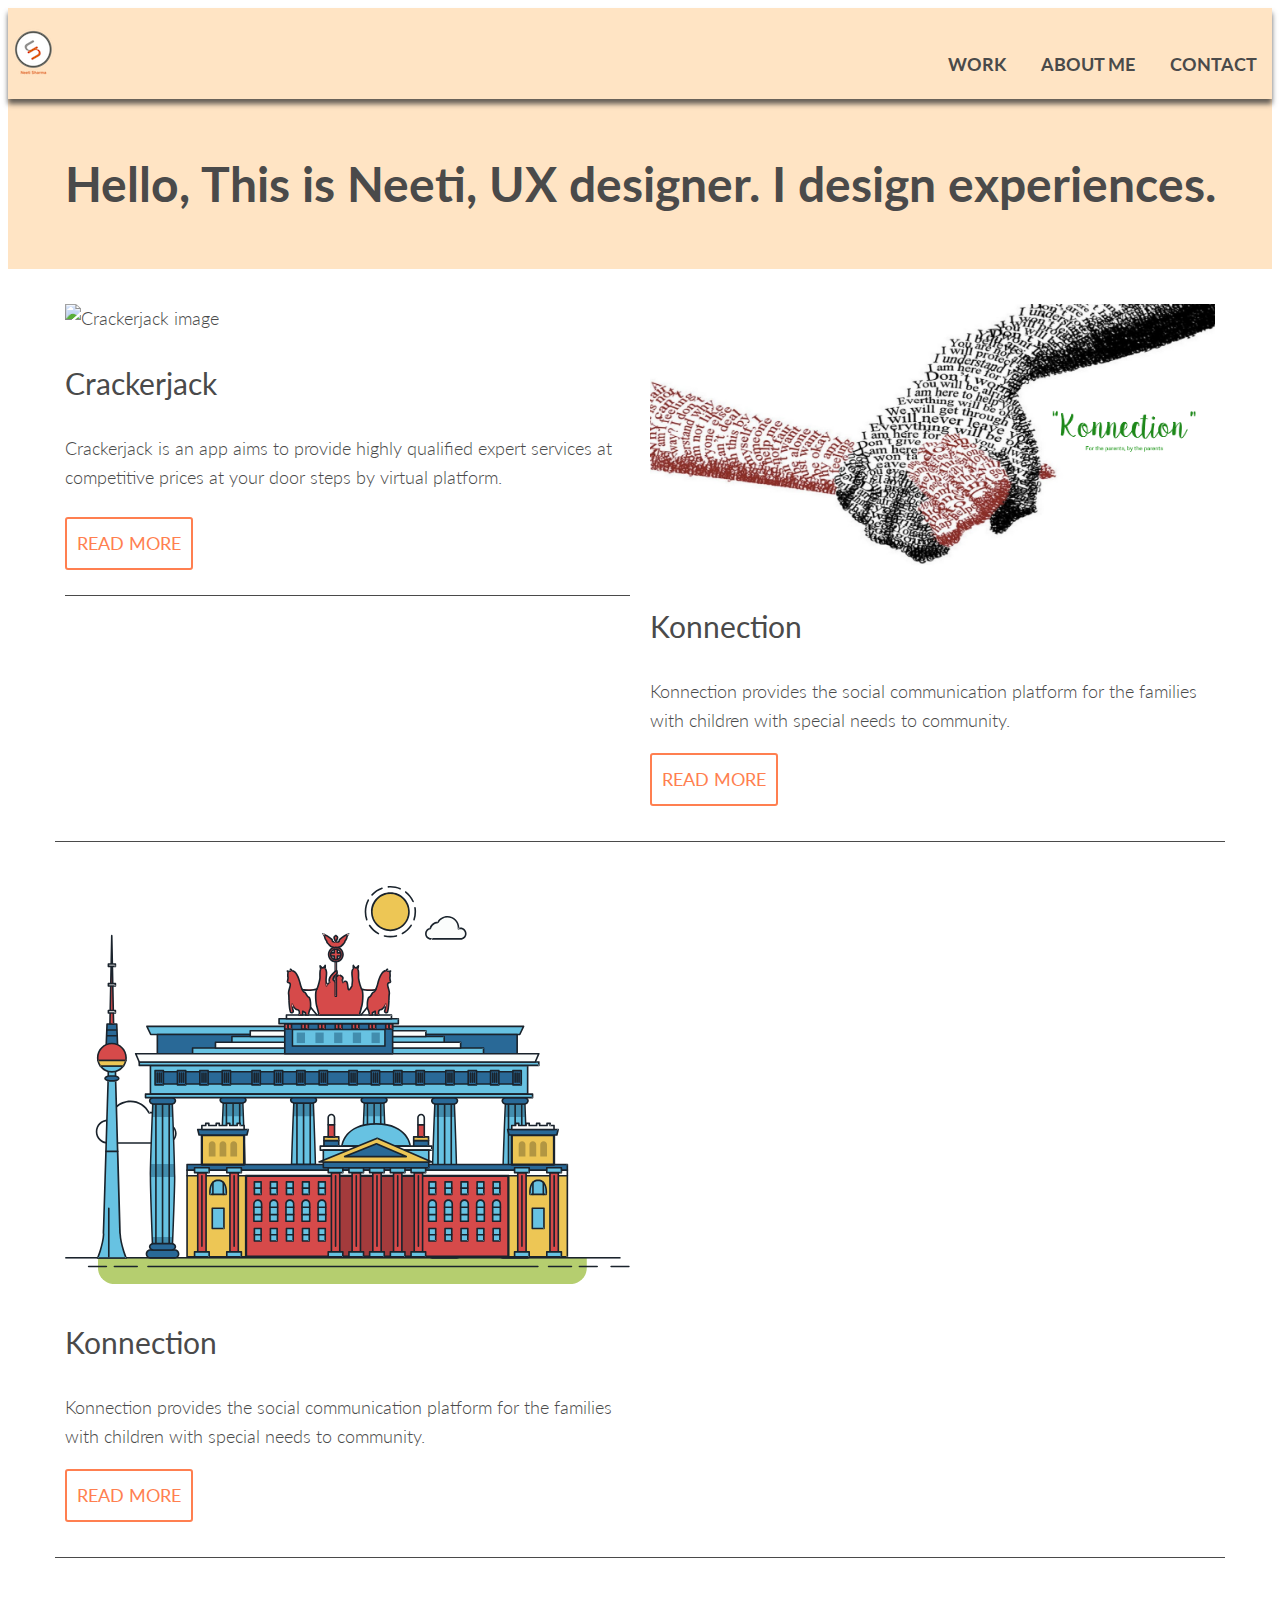
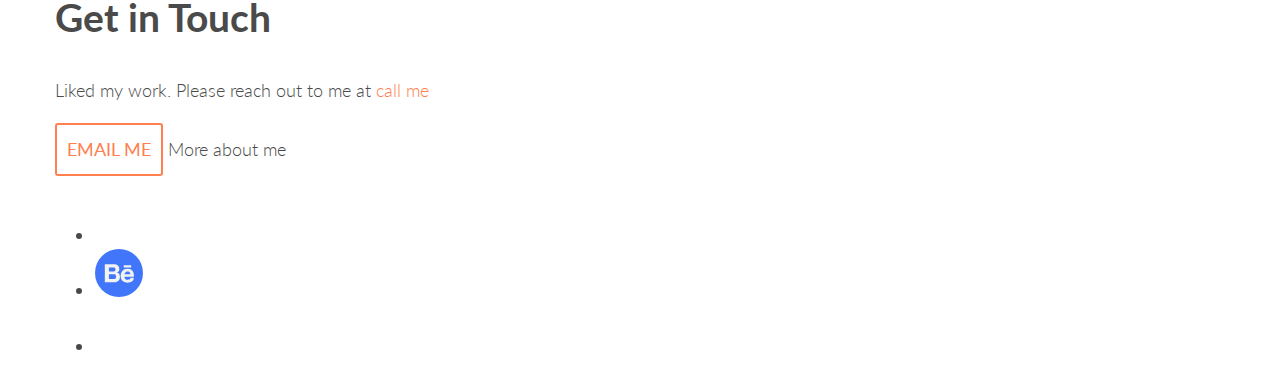
==== frontend-portfolio 2/index.html @ 4d22f49a "Fixed html and css issues" ====
<!DOCTYPE html>
<html lang="en">
   <head>
      <meta http-equiv="Content-Type" content="text/html; charset=utf-8">
      <meta name="author" content="Neeti Sharma">
      <meta name="description" content="Neeti Sharma, UX designer portfolio">
      <title> Neeti's UX Portfolio </title>
      <meta name="viewport" content="width=device-width, initial-scale=1">
      
      <link rel="stylesheet" type="text/css" href="https://cdnjs.cloudflare.com/ajax/libs/normalize/8.0.0/normalize.min.css">
      <link rel="stylesheet" type="text/css" href="css/style.css">
      <link href="https://fonts.googleapis.com/css2?family=Lato:wght@300;400;700&display=swap" rel="stylesheet">
   </head>
   <body>

      <header>
         <div>
            <a href="index.html"><img class="logo" src="./images/logo_256px.png" width="50" height="50" alt="Logo">
            </a>
            <nav>
              <ul>
              <li><a href="work.html"> Work </a></li>
               <li><a href="about.html"> About Me </a></li>
               <li><a href="#contact"> Contact </a></li>
             </ul>
            </nav>
         </div>
      </header>
      <main>
         <div id="heroSection"> 
            <div class="container">

               <h1 id="hero">Hello, This is Neeti, UX designer. I design experiences.</h1>
            </div>

         </div>
        
         <span></span>
         <div id="workSection">
            <div class="container">
               <div class="row">

                  <div class="col-md-6">  
                        <div>
                           <picture>
                           <source srcset="./images/crackerjack/projectcrackerjack-mobile.png" media="(max-width:767px)">
                           <img src="./images/crackerjack/projectcrackerjack.png" alt="Crackerjack image">
                        </picture>
                        </div>
                        <div>
                        <h3>Crackerjack</h3>
                        <p>Crackerjack is an app aims to provide highly qualified expert services at competitive prices at your door steps by virtual platform.
                        </p>
                        <div class="row">
                              <a href="" class="button contact">Read More</a>
                        </div>
                     </div>
                  </div>


                  <div class="col-md-6">
                        <div>
                           <picture>
                           <source srcset="./images/Konnection/konnection_mobile.png" media="(max-width:767px)">
                           <img src="./images/Konnection/konnectionhero@2x.png" alt="shaking hands">
                        </picture>
                        </div>
                     <div>
                     <h3>Konnection</h3>
                        <p>Konnection provides the social communication platform for the families with children with special needs to community.
                        </p>
                        <a href="" class="button contact">Read More</a>
                     </div>
               </div>
               </div>

               <div class="row">
               <div class="col-md-6">
                  <div>
                     <svg xmlns="http://www.w3.org/2000/svg" class="berlin-illustration"  viewBox="0 0 700 505" xmlns:xlink="http://www.w3.org/1999/xlink">
                        <defs>
                            <polygon id="a" points=".06 231.917 .06 .929 688.717 .929 688.717 231.917" />
                        </defs>
                        <g fill="none" fill-rule="evenodd">
                          <g transform="translate(0 241)" class="cloud-front">
                          <path fill="#1A232C" d="M87.602,29 L87.602,28 C87.326,28.001 87.103,28.024 86.927,28.033 L86.979,29.031 L87.947,28.78 C85.741,20.282 78.041,14.002 68.852,14 C67.858,14 66.904,14.096 65.98,14.231 L66.125,15.22 L67.019,14.772 C62.626,6.015 53.567,0.001 43.102,0 C29.041,0.002 17.524,10.848 16.443,24.632 L17.44,24.71 L17.606,23.724 C16.803,23.589 15.969,23.5 15.102,23.5 C6.817,23.501 0.102,30.215 0.102,38.5 C0.102,46.785 6.817,53.499 15.102,53.5 L87.602,53.5 C94.644,53.499 100.351,47.792 100.352,40.75 C100.351,33.708 94.644,28.001 87.602,28 L87.602,30 C90.573,30 93.254,31.202 95.203,33.149 C97.15,35.097 98.351,37.778 98.352,40.75 C98.351,43.722 97.15,46.403 95.203,48.351 C93.254,50.298 90.573,51.5 87.602,51.5 L15.102,51.5 C11.509,51.5 8.265,50.046 5.909,47.692 C3.555,45.337 2.102,42.093 2.102,38.5 C2.102,34.907 3.555,31.663 5.909,29.308 C8.265,26.954 11.509,25.5 15.102,25.5 C15.831,25.5 16.553,25.575 17.273,25.697 C17.551,25.743 17.832,25.672 18.055,25.499 C18.277,25.325 18.414,25.07 18.436,24.789 C19.436,12.04 30.094,1.998 43.102,2 C52.786,1.999 61.163,7.564 65.231,15.669 C65.425,16.055 65.842,16.272 66.27,16.21 C67.132,16.084 67.988,16 68.852,16 C77.108,15.998 84.027,21.647 86.011,29.283 C86.13,29.741 86.557,30.054 87.031,30.03 C87.27,30.017 87.457,29.999 87.602,30 L87.602,29"
                              transform="translate(38 36)" />
                            </g>
                            <path fill="#B5CE6F" d="M646.484,484.382 C646.484,489.501 644.531,494.62 640.627,498.525 C636.722,502.43 631.603,504.382 626.484,504.382 L60.873,504.382 C55.754,504.382 50.636,502.43 46.731,498.525 C42.826,494.62 40.873,489.501 40.873,484.382 L40.873,471.917 L646.484,471.917 L646.484,484.382"
                            />
                            <polyline fill="#67C2E2" points="334.824 185.029 101.449 185.029 106.209 195.08 563.438 195.08 568.2 185.029 334.824 185.029" />
                            <path fill="#1A232C" d="M334.824,185.029 L334.824,184.029 L101.449,184.029 C101.104,184.029 100.788,184.203 100.604,184.494 C100.42,184.785 100.398,185.146 100.545,185.457 L105.306,195.508 C105.471,195.856 105.824,196.079 106.209,196.079 L563.438,196.079 C563.824,196.079 564.177,195.856 564.342,195.508 L569.104,185.457 C569.251,185.146 569.229,184.785 569.045,184.494 C568.861,184.203 568.544,184.029 568.2,184.029 L334.824,184.029 L334.824,186.029 L566.62,186.029 L562.806,194.08 L106.842,194.08 L103.029,186.029 L334.824,186.029 L334.824,185.029"
                            />
                            <polygon fill="#296997" points="114.416 218.974 560.222 218.974 560.222 195.08 114.416 195.08" />
                            <path fill="#1A232C" d="M560.222,218.974 L560.222,217.974 L115.416,217.974 L115.416,196.079 L559.222,196.079 L559.222,218.974 L560.222,218.974 L560.222,217.974 L560.222,218.974 L561.222,218.974 L561.222,195.08 C561.222,194.816 561.115,194.559 560.929,194.372 C560.742,194.186 560.485,194.08 560.222,194.08 L114.416,194.08 C114.152,194.08 113.895,194.186 113.708,194.372 C113.522,194.559 113.416,194.816 113.416,195.08 L113.416,218.974 C113.416,219.237 113.522,219.495 113.708,219.681 C113.895,219.867 114.152,219.974 114.416,219.974 L560.222,219.974 C560.485,219.974 560.742,219.867 560.929,219.681 C561.115,219.495 561.222,219.237 561.222,218.974 L560.222,218.974"
                            />
                            <polygon fill="#67C2E2" points="105.85 269.08 573.225 269.08 573.225 233.398 105.85 233.398" />
                            <path fill="#1A232C" d="M573.225,233.398 L573.225,232.398 L105.85,232.398 C105.587,232.398 105.329,232.505 105.143,232.691 C104.957,232.877 104.85,233.134 104.85,233.398 L104.85,269.08 C104.85,269.344 104.957,269.601 105.143,269.788 C105.329,269.974 105.587,270.08 105.85,270.08 L573.225,270.08 C573.488,270.08 573.745,269.974 573.932,269.788 C574.118,269.601 574.225,269.344 574.225,269.08 L574.225,233.398 C574.225,233.134 574.118,232.877 573.932,232.691 C573.745,232.505 573.488,232.398 573.225,232.398 L573.225,233.398 L572.225,233.398 L572.225,268.08 L106.85,268.08 L106.85,234.398 L573.225,234.398 L573.225,233.398 L572.225,233.398 L573.225,233.398"
                            />
                            <polygon fill="#296997" points="116.751 256.508 562.557 256.508 562.557 241.243 116.751 241.243" />
                            <path fill="#1A232C" d="M562.557,256.508 L562.557,255.508 L117.75,255.508 L117.75,242.243 L561.557,242.243 L561.557,256.508 L562.557,256.508 L562.557,255.508 L562.557,256.508 L563.557,256.508 L563.557,241.243 C563.557,240.979 563.45,240.722 563.264,240.535 C563.078,240.349 562.82,240.243 562.557,240.243 L116.75,240.243 C116.487,240.243 116.23,240.349 116.043,240.535 C115.857,240.722 115.751,240.979 115.751,241.243 L115.751,256.508 C115.751,256.771 115.857,257.029 116.043,257.215 C116.23,257.401 116.487,257.508 116.751,257.508 L562.557,257.508 C562.82,257.508 563.077,257.401 563.264,257.215 C563.45,257.029 563.557,256.771 563.557,256.508 L562.557,256.508"
                            />
                            <polygon fill="#67C2E2" points="158.07 218.974 518.563 218.974 518.563 211.858 158.07 211.858" />
                            <path fill="#1A232C" d="M518.563,211.858 L518.563,210.858 L158.07,210.858 C157.807,210.858 157.549,210.964 157.363,211.151 C157.177,211.337 157.07,211.594 157.07,211.858 L157.07,218.974 C157.07,219.237 157.177,219.495 157.363,219.681 C157.549,219.867 157.807,219.974 158.07,219.974 L518.563,219.974 C518.826,219.974 519.083,219.867 519.27,219.681 C519.456,219.495 519.562,219.237 519.562,218.974 L519.562,211.858 C519.562,211.594 519.456,211.337 519.27,211.151 C519.083,210.964 518.826,210.858 518.563,210.858 L518.563,211.858 L517.563,211.858 L517.563,217.974 L159.07,217.974 L159.07,212.858 L518.563,212.858 L518.563,211.858 L517.563,211.858 L518.563,211.858"
                            />
                            <polygon fill="#FBFDFC" points="186.438 211.858 490.194 211.858 490.194 204.741 186.438 204.741" />
                            <path fill="#1A232C" d="M490.194,204.741 L490.194,203.741 L186.438,203.741 C186.175,203.741 185.917,203.848 185.731,204.034 C185.545,204.221 185.438,204.478 185.438,204.741 L185.438,211.858 C185.438,212.121 185.545,212.379 185.731,212.565 C185.917,212.751 186.175,212.858 186.438,212.858 L490.194,212.858 C490.458,212.858 490.715,212.751 490.902,212.565 C491.088,212.379 491.194,212.121 491.194,211.858 L491.194,204.741 C491.194,204.478 491.088,204.221 490.902,204.034 C490.715,203.848 490.458,203.741 490.194,203.741 L490.194,204.741 L489.194,204.741 L489.194,210.858 L187.438,210.858 L187.438,205.741 L490.194,205.741 L490.194,204.741 L489.194,204.741 L490.194,204.741"
                            />
                            <polygon fill="#67C2E2" points="206.805 204.741 469.828 204.741 469.828 197.624 206.805 197.624" />
                            <path fill="#1A232C" d="M469.828,197.624 L469.828,196.624 L206.805,196.624 C206.541,196.624 206.284,196.731 206.098,196.917 C205.911,197.103 205.805,197.361 205.805,197.624 L205.805,204.741 C205.805,205.005 205.911,205.262 206.098,205.449 C206.284,205.635 206.541,205.741 206.805,205.741 L469.828,205.741 C470.091,205.741 470.349,205.635 470.535,205.449 C470.722,205.262 470.828,205.005 470.828,204.741 L470.828,197.624 C470.828,197.361 470.722,197.103 470.535,196.917 C470.349,196.731 470.091,196.624 469.828,196.624 L469.828,197.624 L468.828,197.624 L468.828,203.741 L207.805,203.741 L207.805,198.624 L469.828,198.624 L469.828,197.624 L468.828,197.624 L469.828,197.624"
                            />
                            <polygon fill="#FBFDFC" points="229.521 197.624 447.111 197.624 447.111 190.509 229.521 190.509" />
                            <path fill="#1A232C" d="M447.111,190.509 L447.111,189.509 L229.521,189.509 C229.258,189.509 229,189.616 228.814,189.802 C228.628,189.988 228.521,190.246 228.521,190.509 L228.521,197.624 C228.521,197.888 228.628,198.145 228.814,198.332 C229,198.518 229.258,198.624 229.521,198.624 L447.111,198.624 C447.375,198.624 447.632,198.518 447.818,198.332 C448.005,198.145 448.111,197.888 448.111,197.624 L448.111,190.509 C448.111,190.246 448.005,189.988 447.818,189.802 C447.632,189.616 447.375,189.509 447.111,189.509 L447.111,190.509 L446.111,190.509 L446.111,196.624 L230.521,196.624 L230.521,191.509 L447.111,191.509 L447.111,190.509 L446.111,190.509 L447.111,190.509"
                            />
                            <path fill="#67C2E2" d="M135.607,355.447 C135.163,337.766 134.264,313.326 133.648,297.387 C133.274,287.721 133.004,281.18 133.004,281.18 L108.722,281.18 C108.722,281.18 108.452,287.721 108.079,297.387 C107.462,313.326 106.563,337.766 106.119,355.447 C105.953,362.059 105.85,367.732 105.85,371.653 L105.85,371.654 C105.85,386.117 107.243,424.332 108.089,446.189 C108.457,455.706 108.722,462.126 108.722,462.126 L133.004,462.126 C133.004,462.126 133.269,455.706 133.637,446.189 C134.482,424.332 135.876,386.117 135.876,371.654 L135.876,371.653 C135.876,367.732 135.773,362.059 135.607,355.447"
                            />
                            <path fill="#428DAE" d="M133.648 297.387L108.079 297.387C108.452 287.721 108.722 281.18 108.722 281.18L133.004 281.18C133.004 281.18 133.274 287.721 133.648 297.387M135.876 371.654L105.85 371.654 105.85 371.653C105.85 367.732 105.953 362.059 106.119 355.447L135.607 355.447C135.773 362.059 135.876 367.732 135.876 371.653L135.876 371.654M133.004 462.126L108.722 462.126C108.722 462.126 108.457 455.706 108.089 446.189L133.637 446.189C133.269 455.706 133.004 462.126 133.004 462.126"
                            />
                            <path fill="#1A232C" d="M109.612,461.199 L132.114,461.199 C132.447,453.007 134.949,390.886 134.949,371.653 C134.949,352.42 132.447,290.299 132.114,282.108 L109.612,282.108 C109.279,290.299 106.778,352.42 106.778,371.653 C106.778,390.886 109.279,453.007 109.612,461.199 Z M133.895,463.054 L107.832,463.054 L107.794,462.164 C107.766,461.466 104.922,392.193 104.922,371.653 C104.922,351.114 107.766,281.839 107.794,281.142 L107.832,280.252 L133.895,280.252 L133.931,281.142 C133.96,281.839 136.804,351.114 136.804,371.653 C136.804,392.193 133.96,461.466 133.931,462.164 L133.895,463.054 L133.895,463.054 Z"
                            />
                            <path fill="#1A232C" d="M111.638 281.18L111.638 462.126C111.638 462.679 112.086 463.126 112.638 463.126 113.19 463.126 113.638 462.679 113.638 462.126L113.638 281.18C113.638 280.628 113.19 280.18 112.638 280.18 112.086 280.18 111.638 280.628 111.638 281.18M119.863 281.18L119.863 462.126C119.863 462.679 120.311 463.126 120.863 463.126 121.416 463.126 121.863 462.679 121.863 462.126L121.863 281.18C121.863 280.628 121.416 280.18 120.863 280.18 120.311 280.18 119.863 280.628 119.863 281.18M128.088 281.18L128.088 462.126C128.088 462.679 128.536 463.126 129.088 463.126 129.64 463.126 130.088 462.679 130.088 462.126L130.088 281.18C130.088 280.628 129.64 280.18 129.088 280.18 128.536 280.18 128.088 280.628 128.088 281.18"
                            />
                            <path fill="#296997" d="M136.79,277.265 C136.79,279.418 134.675,281.18 132.09,281.18 L109.636,281.18 C107.051,281.18 104.936,279.418 104.936,277.265 C104.936,275.111 107.051,273.349 109.636,273.349 L132.09,273.349 C134.675,273.349 136.79,275.111 136.79,277.265"
                            />
                            <path fill="#1A232C" d="M136.79,277.265 L135.79,277.265 C135.789,278.005 135.433,278.704 134.769,279.262 C134.109,279.814 133.155,280.181 132.09,280.18 L109.636,280.18 C108.571,280.181 107.617,279.814 106.956,279.262 C106.293,278.704 105.936,278.005 105.936,277.265 C105.936,276.524 106.293,275.825 106.957,275.267 C107.617,274.715 108.571,274.348 109.636,274.349 L132.09,274.349 C133.155,274.348 134.109,274.716 134.769,275.267 C135.433,275.825 135.789,276.524 135.79,277.265 L137.79,277.265 C137.791,275.851 137.09,274.593 136.049,273.731 C135.006,272.863 133.61,272.35 132.09,272.349 L109.636,272.349 C108.116,272.35 106.72,272.863 105.676,273.731 C104.636,274.593 103.935,275.851 103.936,277.265 C103.935,278.678 104.636,279.937 105.677,280.798 C106.72,281.666 108.116,282.179 109.636,282.18 L132.09,282.18 C133.61,282.179 135.006,281.666 136.049,280.798 C137.09,279.937 137.791,278.678 137.79,277.265 L136.79,277.265"
                            />
                            <path fill="#296997" d="M140.775,467.217 C140.775,469.803 138.661,471.917 136.076,471.917 L105.65,471.917 C103.065,471.917 100.951,469.803 100.951,467.217 L100.951,466.825 C100.951,464.241 103.065,462.126 105.65,462.126 L136.076,462.126 C138.661,462.126 140.775,464.241 140.775,466.825 L140.775,467.217"
                            />
                            <path fill="#1A232C" d="M140.775,467.217 L139.775,467.217 C139.775,468.235 139.361,469.155 138.688,469.83 C138.013,470.503 137.093,470.917 136.076,470.917 L105.65,470.917 C104.633,470.917 103.713,470.504 103.038,469.83 C102.365,469.155 101.951,468.235 101.951,467.217 L101.951,466.825 C101.951,465.808 102.365,464.889 103.038,464.214 C103.713,463.54 104.633,463.127 105.65,463.126 L136.076,463.126 C137.093,463.127 138.013,463.54 138.688,464.214 C139.362,464.889 139.775,465.808 139.775,466.825 L139.775,467.217 L141.775,467.217 L141.775,466.825 C141.772,463.684 139.217,461.13 136.076,461.126 L105.65,461.126 C102.509,461.13 99.955,463.684 99.951,466.825 L99.951,467.217 C99.954,470.36 102.509,472.914 105.65,472.917 L136.076,472.917 C139.217,472.914 141.772,470.36 141.775,467.217 L140.775,467.217"
                            />
                            <path fill="#296997" d="M136.79,458.208 C136.79,460.363 134.675,462.126 132.09,462.126 L109.636,462.126 C107.051,462.126 104.936,460.363 104.936,458.208 C104.936,456.057 107.051,454.292 109.636,454.292 L132.09,454.292 C134.675,454.292 136.79,456.057 136.79,458.208"
                            />
                            <path fill="#1A232C" d="M136.79,458.208 L135.79,458.208 C135.789,458.949 135.432,459.649 134.769,460.207 C134.108,460.76 133.154,461.128 132.09,461.126 L109.636,461.126 C108.572,461.128 107.617,460.76 106.957,460.207 C106.293,459.649 105.936,458.949 105.936,458.208 C105.936,457.47 106.293,456.77 106.957,456.212 C107.617,455.659 108.572,455.291 109.636,455.292 L132.09,455.292 C133.154,455.291 134.108,455.659 134.769,456.212 C135.433,456.77 135.789,457.47 135.79,458.208 L137.79,458.208 C137.791,456.796 137.09,455.538 136.05,454.675 C135.006,453.808 133.61,453.294 132.09,453.292 L109.636,453.292 C108.115,453.294 106.719,453.808 105.676,454.675 C104.636,455.538 103.935,456.796 103.936,458.208 C103.935,459.622 104.636,460.881 105.676,461.743 C106.72,462.611 108.116,463.125 109.636,463.126 L132.09,463.126 C133.61,463.125 135.006,462.611 136.05,461.743 C137.09,460.881 137.791,459.622 137.79,458.208 L136.79,458.208"
                            />
                            <path fill="#67C2E2" d="M572.471,355.447 C572.025,337.766 571.126,313.326 570.51,297.387 C570.137,287.721 569.867,281.18 569.867,281.18 L545.585,281.18 C545.585,281.18 545.315,287.721 544.942,297.387 C544.326,313.326 543.427,337.766 542.981,355.447 C542.815,362.059 542.713,367.732 542.713,371.653 L542.713,371.654 C542.713,386.117 544.107,424.332 544.952,446.189 C545.32,455.706 545.585,462.126 545.585,462.126 L569.867,462.126 C569.867,462.126 570.132,455.706 570.499,446.189 C571.346,424.332 572.739,386.117 572.739,371.654 L572.739,371.653 C572.739,367.732 572.637,362.059 572.471,355.447"
                            />
                            <path fill="#428DAE" d="M569.582 297.387L566.951 297.387 566.951 282.108 568.977 282.108C569.063 284.206 569.29 289.841 569.582 297.387M564.951 297.387L545.871 297.387C546.162 289.841 546.39 284.206 546.476 282.108L564.951 282.108 564.951 297.387M571.8 369.187L566.951 369.187 566.951 356.265 571.562 356.265C571.685 361.272 571.771 365.701 571.8 369.187M564.951 369.187L543.653 369.187C543.684 365.512 543.777 360.79 543.912 355.447L553.551 355.447 553.551 356.265 564.951 356.265 564.951 369.187"
                            />
                            <path fill="#1A232C" d="M546.476,461.199 L568.977,461.199 C569.31,453.007 571.812,390.886 571.812,371.653 C571.812,352.42 569.31,290.299 568.977,282.108 L546.476,282.108 C546.142,290.299 543.642,352.42 543.642,371.653 C543.642,390.886 546.142,453.007 546.476,461.199 M570.758,463.054 L544.694,463.054 L544.658,462.164 C544.629,461.466 541.785,392.193 541.785,371.653 C541.785,351.114 544.629,281.839 544.658,281.142 L544.694,280.252 L570.758,280.252 L570.795,281.142 C570.823,281.839 573.667,351.114 573.667,371.653 C573.667,392.193 570.823,461.466 570.795,462.164 L570.758,463.054"
                            />
                            <path fill="#1A232C" d="M548.501 281.18L548.501 462.126C548.501 462.679 548.949 463.126 549.501 463.126 550.053 463.126 550.501 462.679 550.501 462.126L550.501 281.18C550.501 280.628 550.053 280.18 549.501 280.18 548.949 280.18 548.501 280.628 548.501 281.18M556.727 281.18L556.727 462.126C556.727 462.679 557.174 463.126 557.727 463.126 558.279 463.126 558.727 462.679 558.727 462.126L558.727 281.18C558.727 280.628 558.279 280.18 557.727 280.18 557.174 280.18 556.727 280.628 556.727 281.18M564.951 281.18L564.951 462.126C564.951 462.679 565.399 463.126 565.951 463.126 566.503 463.126 566.951 462.679 566.951 462.126L566.951 281.18C566.951 280.628 566.503 280.18 565.951 280.18 565.399 280.18 564.951 280.628 564.951 281.18"
                            />
                            <path fill="#296997" d="M573.653,277.265 C573.653,279.418 571.537,281.18 568.953,281.18 L546.499,281.18 C543.915,281.18 541.799,279.418 541.799,277.265 C541.799,275.111 543.915,273.349 546.499,273.349 L568.953,273.349 C571.537,273.349 573.653,275.111 573.653,277.265"
                            />
                            <path fill="#1A232C" d="M573.653,277.265 L572.653,277.265 C572.653,278.005 572.296,278.704 571.632,279.262 C570.972,279.814 570.017,280.181 568.953,280.18 L546.499,280.18 C545.435,280.181 544.48,279.814 543.82,279.262 C543.156,278.704 542.8,278.005 542.799,277.265 C542.8,276.525 543.156,275.825 543.82,275.267 C544.481,274.715 545.435,274.348 546.499,274.349 L568.953,274.349 C570.017,274.348 570.972,274.715 571.632,275.267 C572.296,275.825 572.653,276.525 572.653,277.265 L574.653,277.265 C574.654,275.851 573.953,274.593 572.912,273.731 C571.869,272.863 570.473,272.35 568.953,272.349 L546.499,272.349 C544.979,272.35 543.583,272.863 542.54,273.731 C541.499,274.593 540.798,275.851 540.799,277.265 C540.798,278.679 541.499,279.937 542.54,280.798 C543.583,281.666 544.979,282.179 546.499,282.18 L568.953,282.18 C570.473,282.179 571.869,281.666 572.912,280.798 C573.953,279.937 574.654,278.679 574.653,277.265 L573.653,277.265"
                            />
                            <path fill="#296997" d="M577.639,467.217 C577.639,469.803 575.524,471.917 572.938,471.917 L542.514,471.917 C539.929,471.917 537.813,469.803 537.813,467.217 L537.813,466.825 C537.813,464.241 539.929,462.126 542.514,462.126 L572.938,462.126 C575.524,462.126 577.639,464.241 577.639,466.825 L577.639,467.217"
                            />
                            <path fill="#1A232C" d="M577.639,467.217 L576.639,467.217 C576.638,468.235 576.225,469.155 575.551,469.83 C574.876,470.503 573.956,470.917 572.938,470.917 L542.514,470.917 C541.497,470.917 540.576,470.503 539.901,469.83 C539.227,469.155 538.814,468.234 538.813,467.217 L538.813,466.825 C538.814,465.808 539.227,464.889 539.901,464.214 C540.576,463.54 541.497,463.127 542.514,463.126 L572.938,463.126 C573.956,463.127 574.876,463.54 575.551,464.214 C576.225,464.888 576.638,465.808 576.639,466.825 L576.639,467.217 L578.639,467.217 L578.639,466.825 C578.635,463.684 576.081,461.13 572.938,461.126 L542.514,461.126 C539.372,461.13 536.817,463.684 536.813,466.825 L536.813,467.217 C536.817,470.36 539.372,472.914 542.514,472.917 L572.938,472.917 C576.081,472.914 578.635,470.359 578.639,467.217 L577.639,467.217"
                            />
                            <path fill="#296997" d="M573.653,458.208 C573.653,460.363 571.537,462.126 568.953,462.126 L546.499,462.126 C543.915,462.126 541.799,460.363 541.799,458.208 C541.799,456.057 543.915,454.292 546.499,454.292 L568.953,454.292 C571.537,454.292 573.653,456.057 573.653,458.208"
                            />
                            <path fill="#1A232C" d="M573.653,458.208 L572.653,458.208 C572.653,458.949 572.296,459.649 571.632,460.207 C570.971,460.76 570.017,461.128 568.953,461.126 L546.499,461.126 C545.435,461.128 544.481,460.76 543.82,460.207 C543.157,459.649 542.799,458.949 542.799,458.208 C542.799,457.47 543.156,456.77 543.82,456.212 C544.481,455.659 545.435,455.291 546.499,455.292 L568.953,455.292 C570.017,455.291 570.971,455.659 571.632,456.212 C572.296,456.77 572.653,457.47 572.653,458.208 L574.653,458.208 C574.654,456.796 573.953,455.538 572.912,454.675 C571.869,453.808 570.473,453.294 568.953,453.292 L546.499,453.292 C544.979,453.294 543.583,453.808 542.54,454.675 C541.499,455.538 540.798,456.796 540.799,458.208 C540.798,459.622 541.499,460.881 542.54,461.743 C543.583,462.611 544.979,463.125 546.499,463.126 L568.953,463.126 C570.473,463.125 571.869,462.611 572.912,461.743 C573.953,460.881 574.654,459.622 574.653,458.208 L573.653,458.208"
                            />
                            <path fill="#67C2E2" d="M485.098,355.447 C484.654,337.766 483.753,313.326 483.137,297.387 C482.764,287.721 482.494,281.18 482.494,281.18 L458.213,281.18 C458.213,281.18 457.942,287.721 457.569,297.387 C456.953,313.326 456.055,337.766 455.608,355.447 C455.443,362.059 455.34,367.732 455.34,371.653 L455.34,371.654 C455.34,386.117 456.733,424.332 457.58,446.189 C457.948,455.706 458.213,462.126 458.213,462.126 L482.494,462.126 C482.494,462.126 482.759,455.706 483.126,446.189 C483.973,424.332 485.366,386.117 485.366,371.654 L485.366,371.653 C485.366,367.732 485.265,362.059 485.098,355.447"
                            />
                            <path fill="#428DAE" d="M483.137 297.387L457.569 297.387C457.942 287.721 458.213 281.18 458.213 281.18L482.494 281.18C482.494 281.18 482.764 287.721 483.137 297.387M485.355 369.187L455.351 369.187C455.382 365.502 455.475 360.78 455.608 355.447L485.098 355.447C485.232 360.78 485.325 365.502 485.355 369.187"
                            />
                            <path fill="#1A232C" d="M459.103,461.199 L481.605,461.199 C481.938,453.007 484.439,390.886 484.439,371.653 C484.439,352.42 481.938,290.299 481.605,282.108 L459.103,282.108 C458.769,290.299 456.268,352.42 456.268,371.653 C456.268,390.886 458.769,453.007 459.103,461.199 Z M483.386,463.054 L457.321,463.054 L457.285,462.164 C457.256,461.466 454.412,392.193 454.412,371.653 C454.412,351.114 457.256,281.839 457.285,281.142 L457.321,280.252 L483.386,280.252 L483.422,281.142 C483.45,281.839 486.294,351.114 486.294,371.653 C486.294,392.193 483.45,461.466 483.422,462.164 L483.386,463.054 L483.386,463.054 Z"
                            />
                            <path fill="#1A232C" d="M461.128 281.18L461.128 462.126C461.128 462.679 461.576 463.126 462.128 463.126 462.68 463.126 463.128 462.679 463.128 462.126L463.128 281.18C463.128 280.628 462.68 280.18 462.128 280.18 461.576 280.18 461.128 280.628 461.128 281.18M469.354 281.18L469.354 462.126C469.354 462.679 469.801 463.126 470.354 463.126 470.906 463.126 471.354 462.679 471.354 462.126L471.354 281.18C471.354 280.628 470.906 280.18 470.354 280.18 469.801 280.18 469.354 280.628 469.354 281.18M477.578 281.18L477.578 462.126C477.578 462.679 478.026 463.126 478.578 463.126 479.13 463.126 479.578 462.679 479.578 462.126L479.578 281.18C479.578 280.628 479.13 280.18 478.578 280.18 478.026 280.18 477.578 280.628 477.578 281.18"
                            />
                            <path fill="#296997" d="M486.281,277.265 C486.281,279.418 484.164,281.18 481.58,281.18 L459.126,281.18 C456.542,281.18 454.426,279.418 454.426,277.265 C454.426,275.111 456.542,273.349 459.126,273.349 L481.58,273.349 C484.164,273.349 486.281,275.111 486.281,277.265"
                            />
                            <path fill="#1A232C" d="M486.281,277.265 L485.281,277.265 C485.281,278.005 484.924,278.704 484.26,279.262 C483.599,279.814 482.644,280.181 481.58,280.18 L459.126,280.18 C458.062,280.181 457.107,279.814 456.447,279.262 C455.783,278.704 455.427,278.005 455.426,277.265 C455.427,276.525 455.783,275.825 456.447,275.267 C457.108,274.715 458.062,274.348 459.126,274.349 L481.58,274.349 C482.644,274.348 483.599,274.716 484.26,275.268 C484.924,275.825 485.281,276.525 485.281,277.265 L487.281,277.265 C487.282,275.851 486.58,274.593 485.54,273.731 C484.496,272.863 483.1,272.35 481.58,272.349 L459.126,272.349 C457.606,272.35 456.21,272.863 455.167,273.731 C454.126,274.593 453.425,275.851 453.426,277.265 C453.425,278.679 454.126,279.937 455.167,280.798 C456.21,281.666 457.606,282.179 459.126,282.18 L481.58,282.18 C483.1,282.179 484.496,281.666 485.54,280.799 C486.58,279.937 487.282,278.679 487.281,277.265 L486.281,277.265"
                            />
                            <path fill="#296997" d="M490.266,467.217 C490.266,469.803 488.151,471.917 485.565,471.917 L455.141,471.917 C452.556,471.917 450.44,469.803 450.44,467.217 L450.44,466.825 C450.44,464.241 452.556,462.126 455.141,462.126 L485.565,462.126 C488.151,462.126 490.266,464.241 490.266,466.825 L490.266,467.217"
                            />
                            <path fill="#1A232C" d="M490.266,467.217 L489.266,467.217 C489.265,468.235 488.852,469.155 488.178,469.83 C487.503,470.503 486.583,470.917 485.565,470.917 L455.141,470.917 C454.124,470.917 453.203,470.503 452.528,469.83 C451.854,469.155 451.441,468.234 451.44,467.217 L451.44,466.825 C451.441,465.808 451.854,464.889 452.528,464.214 C453.203,463.54 454.124,463.127 455.141,463.126 L485.565,463.126 C486.583,463.127 487.503,463.54 488.178,464.214 C488.852,464.888 489.265,465.808 489.266,466.825 L489.266,467.217 L491.266,467.217 L491.266,466.825 C491.262,463.684 488.708,461.13 485.565,461.126 L455.141,461.126 C451.999,461.13 449.444,463.684 449.44,466.825 L449.44,467.217 C449.444,470.36 451.999,472.914 455.141,472.917 L485.565,472.917 C488.708,472.914 491.262,470.359 491.266,467.217 L490.266,467.217"
                            />
                            <path fill="#296997" d="M486.281,458.208 C486.281,460.363 484.164,462.126 481.58,462.126 L459.126,462.126 C456.542,462.126 454.426,460.363 454.426,458.208 C454.426,456.057 456.542,454.292 459.126,454.292 L481.58,454.292 C484.164,454.292 486.281,456.057 486.281,458.208"
                            />
                            <path fill="#1A232C" d="M486.281,458.208 L485.281,458.208 C485.281,458.949 484.923,459.649 484.26,460.207 C483.599,460.76 482.644,461.128 481.58,461.126 L459.126,461.126 C458.062,461.128 457.108,460.76 456.447,460.207 C455.784,459.649 455.427,458.949 455.426,458.208 C455.426,457.47 455.783,456.77 456.447,456.212 C457.108,455.659 458.062,455.291 459.126,455.292 L481.58,455.292 C482.644,455.291 483.598,455.659 484.26,456.212 C484.924,456.77 485.281,457.47 485.281,458.208 L487.281,458.208 C487.282,456.795 486.58,455.538 485.54,454.675 C484.496,453.808 483.1,453.294 481.58,453.292 L459.126,453.292 C457.606,453.294 456.21,453.808 455.167,454.675 C454.126,455.538 453.425,456.796 453.426,458.208 C453.425,459.622 454.126,460.881 455.167,461.743 C456.21,462.611 457.606,463.125 459.126,463.126 L481.58,463.126 C483.1,463.125 484.496,462.611 485.54,461.743 C486.581,460.881 487.282,459.622 487.281,458.208 L486.281,458.208"
                            />
                            <path fill="#67C2E2" d="M397.726,354.466 C397.28,336.787 396.381,312.346 395.765,296.407 C395.392,286.742 395.122,280.2 395.122,280.2 L370.84,280.2 C370.84,280.2 370.57,286.742 370.197,296.407 C369.581,312.346 368.682,336.787 368.236,354.466 C368.07,361.078 367.968,366.751 367.968,370.672 L367.968,370.673 C367.968,385.136 369.361,423.352 370.207,445.208 C370.575,454.726 370.84,461.146 370.84,461.146 L395.122,461.146 C395.122,461.146 395.386,454.726 395.754,445.208 C396.601,423.352 397.994,385.136 397.994,370.673 L397.994,370.672 C397.994,366.751 397.892,361.078 397.726,354.466"
                            />
                            <path fill="#428DAE" d="M394.837 296.407L392.206 296.407 392.206 281.127 394.233 281.127C394.318 283.225 394.545 288.861 394.837 296.407L394.837 296.407zM383.981 296.407L390.206 296.407 390.206 281.127 383.981 281.127 383.981 296.407zM375.756 296.407L381.98 296.407 381.98 281.127 375.756 281.127 375.756 296.407zM373.756 296.407L371.126 296.407C371.417 288.861 371.645 283.225 371.73 281.127L373.756 281.127 373.756 296.407 373.756 296.407zM397.062 369.187L392.206 369.187 392.206 354.466 396.796 354.466C396.943 360.298 397.041 365.389 397.062 369.187L397.062 369.187zM383.981 369.187L390.206 369.187 390.206 354.466 383.981 354.466 383.981 369.187zM375.756 369.187L381.98 369.187 381.98 354.466 375.756 354.466 375.756 369.187zM373.756 369.187L368.9 369.187C368.921 365.389 369.019 360.298 369.166 354.466L373.756 354.466 373.756 369.187 373.756 369.187z"
                            />
                            <path fill="#1A232C" d="M371.73,460.218 L394.233,460.218 C394.565,452.027 397.066,389.906 397.066,370.672 C397.066,351.44 394.565,289.319 394.233,281.127 L371.73,281.127 C371.397,289.319 368.895,351.44 368.895,370.672 C368.895,389.906 371.397,452.027 371.73,460.218 M396.013,462.074 L369.949,462.074 L369.912,461.184 C369.884,460.486 367.04,391.212 367.04,370.672 C367.04,350.133 369.884,280.859 369.912,280.162 L369.949,279.272 L396.013,279.272 L396.05,280.162 C396.078,280.859 398.922,350.133 398.922,370.672 C398.922,391.212 396.078,460.486 396.05,461.184 L396.013,462.074"
                            />
                            <path fill="#1A232C" d="M373.756 280.2L373.756 461.146C373.756 461.698 374.203 462.146 374.756 462.146 375.308 462.146 375.756 461.698 375.756 461.146L375.756 280.2C375.756 279.647 375.308 279.2 374.756 279.2 374.203 279.2 373.756 279.647 373.756 280.2M381.98 280.2L381.98 461.146C381.98 461.698 382.428 462.146 382.98 462.146 383.533 462.146 383.981 461.698 383.981 461.146L383.981 280.2C383.981 279.647 383.533 279.2 382.98 279.2 382.428 279.2 381.98 279.647 381.98 280.2M390.206 280.2L390.206 461.146C390.206 461.698 390.654 462.146 391.206 462.146 391.758 462.146 392.206 461.698 392.206 461.146L392.206 280.2C392.206 279.647 391.758 279.2 391.206 279.2 390.654 279.2 390.206 279.647 390.206 280.2"
                            />
                            <path fill="#296997" d="M398.908,276.285 C398.908,278.439 396.792,280.2 394.208,280.2 L371.754,280.2 C369.17,280.2 367.053,278.439 367.053,276.285 C367.053,274.13 369.17,272.369 371.754,272.369 L394.208,272.369 C396.792,272.369 398.908,274.13 398.908,276.285"
                            />
                            <path fill="#1A232C" d="M398.908,276.285 L397.908,276.285 C397.907,277.025 397.551,277.724 396.887,278.281 C396.227,278.833 395.272,279.201 394.208,279.2 L371.754,279.2 C370.69,279.201 369.735,278.833 369.074,278.281 C368.41,277.724 368.053,277.025 368.053,276.285 C368.053,275.544 368.41,274.845 369.074,274.287 C369.735,273.735 370.69,273.367 371.754,273.369 L394.208,273.369 C395.272,273.367 396.227,273.735 396.887,274.287 C397.551,274.844 397.907,275.544 397.908,276.285 L399.908,276.285 C399.909,274.871 399.208,273.612 398.167,272.75 C397.124,271.883 395.728,271.37 394.208,271.369 L371.754,271.369 C370.234,271.37 368.838,271.883 367.794,272.75 C366.754,273.612 366.052,274.871 366.053,276.285 C366.052,277.699 366.754,278.957 367.795,279.818 C368.838,280.686 370.234,281.198 371.754,281.2 L394.208,281.2 C395.728,281.198 397.123,280.686 398.167,279.818 C399.208,278.957 399.909,277.698 399.908,276.285 L398.908,276.285"
                            />
                            <path fill="#296997" d="M402.894,466.237 C402.894,468.823 400.779,470.937 398.193,470.937 L367.768,470.937 C365.183,470.937 363.068,468.823 363.068,466.237 L363.068,465.844 C363.068,463.26 365.183,461.146 367.768,461.146 L398.193,461.146 C400.779,461.146 402.894,463.26 402.894,465.844 L402.894,466.237"
                            />
                            <path fill="#1A232C" d="M402.894,466.237 L401.894,466.237 C401.893,467.254 401.48,468.174 400.806,468.849 C400.131,469.523 399.211,469.937 398.193,469.937 L367.768,469.937 C366.751,469.937 365.831,469.523 365.156,468.849 C364.482,468.174 364.069,467.254 364.068,466.237 L364.068,465.844 C364.069,464.828 364.482,463.908 365.156,463.233 C365.831,462.56 366.751,462.146 367.768,462.146 L398.193,462.146 C399.211,462.146 400.131,462.56 400.806,463.233 C401.48,463.908 401.893,464.828 401.894,465.844 L401.894,466.237 L403.894,466.237 L403.894,465.844 C403.89,462.703 401.336,460.15 398.193,460.146 L367.768,460.146 C364.626,460.15 362.072,462.703 362.068,465.844 L362.068,466.237 C362.072,469.379 364.626,471.933 367.768,471.937 L398.193,471.937 C401.336,471.933 403.89,469.379 403.894,466.237 L402.894,466.237"
                            />
                            <path fill="#296997" d="M398.908,457.228 C398.908,459.382 396.792,461.146 394.208,461.146 L371.754,461.146 C369.17,461.146 367.053,459.382 367.053,457.228 C367.053,455.077 369.17,453.312 371.754,453.312 L394.208,453.312 C396.792,453.312 398.908,455.077 398.908,457.228"
                            />
                            <path fill="#1A232C" d="M398.908,457.228 L397.908,457.228 C397.908,457.968 397.55,458.669 396.887,459.226 C396.226,459.779 395.272,460.147 394.208,460.146 L371.754,460.146 C370.69,460.147 369.736,459.779 369.074,459.226 C368.411,458.668 368.053,457.968 368.053,457.228 C368.053,456.489 368.41,455.789 369.074,455.231 C369.736,454.679 370.69,454.311 371.754,454.312 L394.208,454.312 C395.272,454.311 396.226,454.679 396.887,455.231 C397.551,455.789 397.908,456.489 397.908,457.228 L399.908,457.228 C399.909,455.815 399.208,454.557 398.167,453.695 C397.124,452.827 395.728,452.313 394.208,452.312 L371.754,452.312 C370.234,452.313 368.838,452.827 367.794,453.695 C366.754,454.557 366.052,455.815 366.053,457.228 C366.052,458.642 366.753,459.901 367.794,460.763 C368.838,461.631 370.234,462.145 371.754,462.146 L394.208,462.146 C395.728,462.145 397.124,461.631 398.167,460.763 C399.208,459.9 399.909,458.642 399.908,457.228 L398.908,457.228"
                            />
                            <path fill="#67C2E2" d="M310.353,354.466 C309.908,336.787 309.009,312.346 308.393,296.407 C308.019,286.742 307.75,280.2 307.75,280.2 L283.467,280.2 C283.467,280.2 283.198,286.742 282.824,296.407 C282.208,312.346 281.309,336.787 280.864,354.466 C280.698,361.078 280.596,366.751 280.596,370.672 L280.596,370.673 C280.596,385.136 281.989,423.352 282.834,445.208 C283.202,454.726 283.467,461.146 283.467,461.146 L307.75,461.146 C307.75,461.146 308.014,454.726 308.382,445.208 C309.228,423.352 310.622,385.136 310.622,370.673 L310.622,370.672 C310.622,366.751 310.518,361.078 310.353,354.466"
                            />
                            <path fill="#428DAE" d="M308.393 296.407L282.824 296.407C283.198 286.742 283.467 280.2 283.467 280.2L307.75 280.2C307.75 280.2 308.019 286.742 308.393 296.407M310.617 369.187L280.6 369.187C280.621 365.377 280.718 360.285 280.864 354.466L310.353 354.466C310.498 360.285 310.596 365.377 310.617 369.187"
                            />
                            <path fill="#1A232C" d="M284.357,460.218 L306.86,460.218 C307.193,452.027 309.694,389.906 309.694,370.672 C309.694,351.44 307.193,289.319 306.86,281.127 L284.357,281.127 C284.024,289.319 281.523,351.44 281.523,370.672 C281.523,389.906 284.024,452.027 284.357,460.218 Z M308.639,462.074 L282.576,462.074 L282.54,461.184 C282.511,460.486 279.668,391.212 279.668,370.672 C279.668,350.133 282.511,280.859 282.54,280.162 L282.576,279.272 L308.639,279.272 L308.677,280.162 C308.706,280.859 311.549,350.133 311.549,370.672 C311.549,391.212 308.706,460.486 308.677,461.184 L308.639,462.074 L308.639,462.074 Z"
                            />
                            <path fill="#1A232C" d="M286.383 280.2L286.383 461.146C286.383 461.698 286.831 462.146 287.383 462.146 287.936 462.146 288.383 461.698 288.383 461.146L288.383 280.2C288.383 279.647 287.936 279.2 287.383 279.2 286.831 279.2 286.383 279.647 286.383 280.2M294.608 280.2L294.608 461.146C294.608 461.698 295.056 462.146 295.608 462.146 296.161 462.146 296.608 461.698 296.608 461.146L296.608 280.2C296.608 279.647 296.161 279.2 295.608 279.2 295.056 279.2 294.608 279.647 294.608 280.2M302.834 280.2L302.834 461.146C302.834 461.698 303.281 462.146 303.834 462.146 304.386 462.146 304.834 461.698 304.834 461.146L304.834 280.2C304.834 279.647 304.386 279.2 303.834 279.2 303.281 279.2 302.834 279.647 302.834 280.2"
                            />
                            <path fill="#296997" d="M311.535,276.285 C311.535,278.439 309.42,280.2 306.836,280.2 L284.381,280.2 C281.797,280.2 279.681,278.439 279.681,276.285 C279.681,274.13 281.797,272.369 284.381,272.369 L306.836,272.369 C309.42,272.369 311.535,274.13 311.535,276.285"
                            />
                            <path fill="#1A232C" d="M311.535,276.285 L310.535,276.285 C310.534,277.025 310.177,277.724 309.514,278.282 C308.854,278.833 307.901,279.201 306.836,279.2 L284.381,279.2 C283.316,279.201 282.362,278.833 281.702,278.281 C281.038,277.724 280.681,277.025 280.681,276.285 C280.681,275.544 281.038,274.844 281.702,274.287 C282.362,273.735 283.317,273.367 284.381,273.369 L306.836,273.369 C307.9,273.367 308.854,273.735 309.514,274.287 C310.177,274.844 310.534,275.544 310.535,276.285 L312.535,276.285 C312.535,274.871 311.835,273.613 310.795,272.75 C309.751,271.883 308.356,271.37 306.836,271.369 L284.381,271.369 C282.861,271.37 281.465,271.883 280.422,272.75 C279.381,273.612 278.68,274.871 278.681,276.285 C278.68,277.698 279.381,278.957 280.422,279.818 C281.465,280.686 282.861,281.198 284.381,281.2 L306.836,281.2 C308.356,281.198 309.751,280.685 310.794,279.818 C311.835,278.956 312.535,277.698 312.535,276.285 L311.535,276.285"
                            />
                            <path fill="#296997" d="M315.522,466.237 C315.522,468.823 313.407,470.937 310.821,470.937 L280.396,470.937 C277.811,470.937 275.696,468.823 275.696,466.237 L275.696,465.844 C275.696,463.26 277.811,461.146 280.396,461.146 L310.821,461.146 C313.407,461.146 315.522,463.26 315.522,465.844 L315.522,466.237"
                            />
                            <path fill="#1A232C" d="M315.522,466.237 L314.522,466.237 C314.521,467.254 314.108,468.174 313.434,468.849 C312.759,469.523 311.838,469.937 310.821,469.937 L280.396,469.937 C279.379,469.937 278.458,469.523 277.783,468.849 C277.11,468.174 276.696,467.254 276.696,466.237 L276.696,465.844 C276.696,464.828 277.11,463.908 277.783,463.233 C278.458,462.56 279.379,462.146 280.396,462.146 L310.821,462.146 C311.838,462.146 312.759,462.56 313.434,463.233 C314.108,463.908 314.521,464.828 314.522,465.844 L314.522,466.237 L316.521,466.237 L316.521,465.844 C316.518,462.703 313.963,460.15 310.821,460.146 L280.396,460.146 C277.254,460.15 274.7,462.703 274.696,465.844 L274.696,466.237 C274.699,469.379 277.254,471.933 280.396,471.937 L310.821,471.937 C313.963,471.933 316.518,469.379 316.521,466.237 L315.522,466.237"
                            />
                            <path fill="#296997" d="M311.535,457.228 C311.535,459.382 309.42,461.146 306.836,461.146 L284.381,461.146 C281.797,461.146 279.681,459.382 279.681,457.228 C279.681,455.077 281.797,453.312 284.381,453.312 L306.836,453.312 C309.42,453.312 311.535,455.077 311.535,457.228"
                            />
                            <path fill="#1A232C" d="M311.535,457.228 L310.535,457.228 C310.534,457.969 310.177,458.669 309.514,459.227 C308.854,459.779 307.9,460.147 306.836,460.146 L284.381,460.146 C283.317,460.147 282.363,459.779 281.702,459.227 C281.038,458.669 280.681,457.968 280.681,457.228 C280.681,456.489 281.038,455.789 281.702,455.231 C282.363,454.679 283.317,454.311 284.381,454.312 L306.836,454.312 C307.9,454.311 308.854,454.679 309.514,455.231 C310.177,455.789 310.534,456.489 310.535,457.228 L312.535,457.228 C312.535,455.815 311.835,454.558 310.795,453.695 C309.752,452.827 308.356,452.313 306.836,452.312 L284.381,452.312 C282.861,452.313 281.465,452.827 280.422,453.695 C279.381,454.557 278.68,455.815 278.681,457.228 C278.68,458.642 279.381,459.9 280.422,460.763 C281.465,461.631 282.861,462.145 284.381,462.146 L306.836,462.146 C308.356,462.145 309.752,461.631 310.795,460.763 C311.835,459.9 312.535,458.641 312.535,457.228 L311.535,457.228"
                            />
                            <path fill="#67C2E2" d="M222.981,354.466 C222.535,336.787 221.636,312.346 221.02,296.407 C220.647,286.742 220.377,280.2 220.377,280.2 L196.094,280.2 C196.094,280.2 195.825,286.742 195.452,296.407 C194.835,312.346 193.936,336.787 193.491,354.466 C193.325,361.078 193.223,366.751 193.223,370.672 L193.223,370.673 C193.223,385.136 194.616,423.352 195.462,445.208 C195.83,454.726 196.094,461.146 196.094,461.146 L220.377,461.146 C220.377,461.146 220.642,454.726 221.009,445.208 C221.855,423.352 223.249,385.136 223.249,370.673 L223.249,370.672 C223.249,366.751 223.146,361.078 222.981,354.466"
                            />
                            <path fill="#428DAE" d="M220.091 296.407L209.236 296.407 209.236 281.127 219.487 281.127C219.573 283.225 219.8 288.861 220.091 296.407L220.091 296.407zM201.011 296.407L207.236 296.407 207.236 281.127 201.011 281.127 201.011 296.407zM199.011 296.407L196.381 296.407C196.672 288.861 196.899 283.225 196.985 281.127L199.011 281.127 199.011 296.407 199.011 296.407zM222.317 369.187L209.236 369.187 209.236 356.265 221.923 356.265 221.923 354.466 222.051 354.466C222.198 360.298 222.296 365.389 222.317 369.187L222.317 369.187zM201.011 369.187L207.236 369.187 207.236 356.265 201.011 356.265 201.011 369.187zM199.011 369.187L194.155 369.187C194.174 365.784 194.255 361.345 194.377 356.265L199.011 356.265 199.011 369.187 199.011 369.187z"
                            />
                            <path fill="#1A232C" d="M196.985,460.218 L219.487,460.218 C219.82,452.027 222.321,389.906 222.321,370.672 C222.321,351.44 219.82,289.319 219.487,281.127 L196.985,281.127 C196.651,289.319 194.151,351.44 194.151,370.672 C194.151,389.906 196.651,452.027 196.985,460.218 M221.267,462.074 L195.204,462.074 L195.167,461.184 C195.138,460.486 192.295,391.212 192.295,370.672 C192.295,350.133 195.138,280.859 195.167,280.162 L195.204,279.272 L221.267,279.272 L221.305,280.162 C221.334,280.859 224.177,350.133 224.177,370.672 C224.177,391.212 221.334,460.486 221.305,461.184 L221.267,462.074"
                            />
                            <path fill="#1A232C" d="M199.011 280.2L199.011 461.146C199.011 461.698 199.458 462.146 200.011 462.146 200.563 462.146 201.011 461.698 201.011 461.146L201.011 280.2C201.011 279.647 200.563 279.2 200.011 279.2 199.458 279.2 199.011 279.647 199.011 280.2M207.236 280.2L207.236 461.146C207.236 461.698 207.684 462.146 208.236 462.146 208.788 462.146 209.236 461.698 209.236 461.146L209.236 280.2C209.236 279.647 208.788 279.2 208.236 279.2 207.684 279.2 207.236 279.647 207.236 280.2M215.461 280.2L215.461 461.146C215.461 461.698 215.909 462.146 216.461 462.146 217.013 462.146 217.461 461.698 217.461 461.146L217.461 280.2C217.461 279.647 217.013 279.2 216.461 279.2 215.909 279.2 215.461 279.647 215.461 280.2"
                            />
                            <path fill="#296997" d="M224.162,276.285 C224.162,278.439 222.047,280.2 219.463,280.2 L197.008,280.2 C194.424,280.2 192.308,278.439 192.308,276.285 C192.308,274.13 194.424,272.369 197.008,272.369 L219.463,272.369 C222.047,272.369 224.162,274.13 224.162,276.285"
                            />
                            <path fill="#1A232C" d="M224.162,276.285 L223.162,276.285 C223.161,277.025 222.805,277.724 222.142,278.282 C221.482,278.833 220.528,279.201 219.463,279.2 L197.008,279.2 C195.944,279.201 194.99,278.833 194.329,278.281 C193.665,277.724 193.308,277.025 193.308,276.285 C193.308,275.544 193.665,274.845 194.329,274.287 C194.99,273.735 195.944,273.367 197.008,273.369 L219.463,273.369 C220.528,273.367 221.481,273.735 222.142,274.287 C222.805,274.844 223.161,275.544 223.162,276.285 L225.162,276.285 C225.163,274.871 224.462,273.613 223.422,272.75 C222.379,271.883 220.983,271.37 219.463,271.369 L197.008,271.369 C195.489,271.37 194.093,271.883 193.049,272.75 C192.008,273.612 191.307,274.871 191.308,276.285 C191.307,277.698 192.008,278.957 193.049,279.818 C194.093,280.686 195.489,281.198 197.008,281.2 L219.463,281.2 C220.983,281.198 222.379,280.686 223.422,279.818 C224.462,278.956 225.163,277.698 225.162,276.285 L224.162,276.285"
                            />
                            <path fill="#296997" d="M228.149,466.237 C228.149,468.823 226.034,470.937 223.448,470.937 L193.022,470.937 C190.438,470.937 188.323,468.823 188.323,466.237 L188.323,465.844 C188.323,463.26 190.438,461.146 193.022,461.146 L223.448,461.146 C226.034,461.146 228.149,463.26 228.149,465.844 L228.149,466.237"
                            />
                            <path fill="#1A232C" d="M228.149,466.237 L227.149,466.237 C227.149,467.254 226.735,468.174 226.061,468.849 C225.386,469.523 224.466,469.937 223.448,469.937 L193.022,469.937 C192.006,469.937 191.086,469.523 190.411,468.849 C189.737,468.174 189.324,467.254 189.323,466.237 L189.323,465.844 C189.324,464.828 189.737,463.908 190.411,463.233 C191.086,462.56 192.006,462.146 193.022,462.146 L223.448,462.146 C224.466,462.146 225.386,462.56 226.061,463.233 C226.735,463.908 227.149,464.828 227.149,465.844 L227.149,466.237 L229.149,466.237 L229.149,465.844 C229.145,462.703 226.59,460.15 223.448,460.146 L193.022,460.146 C189.881,460.15 187.327,462.703 187.323,465.844 L187.323,466.237 C187.327,469.379 189.881,471.933 193.022,471.937 L223.448,471.937 C226.59,471.933 229.145,469.379 229.149,466.237 L228.149,466.237"
                            />
                            <path fill="#296997" d="M224.162,457.228 C224.162,459.382 222.047,461.146 219.463,461.146 L197.008,461.146 C194.424,461.146 192.308,459.382 192.308,457.228 C192.308,455.077 194.424,453.312 197.008,453.312 L219.463,453.312 C222.047,453.312 224.162,455.077 224.162,457.228"
                            />
                            <path fill="#1A232C" d="M224.162,457.228 L223.162,457.228 C223.161,457.969 222.805,458.669 222.141,459.227 C221.481,459.779 220.527,460.147 219.463,460.146 L197.008,460.146 C195.944,460.147 194.99,459.779 194.329,459.227 C193.665,458.669 193.308,457.968 193.308,457.228 C193.308,456.489 193.665,455.789 194.329,455.231 C194.99,454.679 195.945,454.311 197.008,454.312 L219.463,454.312 C220.527,454.311 221.481,454.679 222.141,455.231 C222.805,455.789 223.161,456.489 223.162,457.228 L225.162,457.228 C225.163,455.815 224.462,454.557 223.422,453.695 C222.379,452.827 220.984,452.313 219.463,452.312 L197.008,452.312 C195.488,452.313 194.092,452.827 193.049,453.695 C192.008,454.557 191.307,455.815 191.308,457.228 C191.307,458.642 192.008,459.9 193.049,460.763 C194.092,461.631 195.488,462.145 197.008,462.146 L219.463,462.146 C220.983,462.145 222.379,461.631 223.422,460.763 C224.462,459.9 225.163,458.641 225.162,457.228 L224.162,457.228"
                            />
                            <polygon fill="#67C2E2" points="99.774 273.349 579.301 273.349 579.301 269.08 99.774 269.08" />
                            <path fill="#1A232C" d="M579.301,273.349 L579.301,272.349 L100.774,272.349 L100.774,270.08 L578.301,270.08 L578.301,273.349 L579.301,273.349 L579.301,272.349 L579.301,273.349 L580.301,273.349 L580.301,269.08 C580.301,268.817 580.194,268.56 580.008,268.373 C579.822,268.187 579.564,268.08 579.301,268.08 L99.774,268.08 C99.511,268.08 99.254,268.187 99.067,268.373 C98.881,268.56 98.774,268.817 98.774,269.08 L98.774,273.349 C98.774,273.612 98.881,273.87 99.067,274.056 C99.254,274.242 99.511,274.349 99.774,274.349 L579.301,274.349 C579.564,274.349 579.822,274.242 580.008,274.056 C580.194,273.87 580.301,273.612 580.301,273.349 L579.301,273.349"
                            />
                            <polygon fill="#67C2E2" points="92.01 233.398 587.064 233.398 587.064 229.131 92.01 229.131" />
                            <path fill="#1A232C" d="M587.064,233.398 L587.064,232.398 L93.01,232.398 L93.01,230.131 L586.064,230.131 L586.064,233.398 L587.064,233.398 L587.064,232.398 L587.064,233.398 L588.064,233.398 L588.064,229.131 C588.064,228.868 587.958,228.61 587.772,228.424 C587.585,228.238 587.328,228.131 587.064,228.131 L92.01,228.131 C91.746,228.131 91.489,228.238 91.303,228.424 C91.116,228.61 91.01,228.868 91.01,229.131 L91.01,233.398 C91.01,233.661 91.117,233.919 91.303,234.105 C91.489,234.291 91.746,234.398 92.01,234.398 L587.064,234.398 C587.328,234.398 587.585,234.291 587.771,234.105 C587.958,233.919 588.064,233.661 588.064,233.398 L587.064,233.398"
                            />
                            <polyline fill="#FBFDFC" points="337.318 218.974 87.572 218.974 92.01 229.131 582.626 229.131 587.064 218.974 337.318 218.974" />
                            <path fill="#1A232C" d="M337.318,218.974 L337.318,217.974 L87.572,217.974 C87.235,217.974 86.92,218.144 86.736,218.426 C86.551,218.709 86.521,219.065 86.656,219.374 L91.093,229.532 C91.253,229.896 91.612,230.131 92.01,230.131 L582.626,230.131 C583.024,230.131 583.383,229.897 583.542,229.532 L587.981,219.374 C588.116,219.065 588.086,218.709 587.901,218.426 C587.716,218.144 587.402,217.974 587.064,217.974 L337.318,217.974 L337.318,219.974 L585.536,219.974 L581.972,228.131 L92.664,228.131 L89.1,219.974 L337.318,219.974 L337.318,218.974"
                            />
                            <polygon fill="#296997" points="272.283 218.974 405.943 218.974 405.943 181.701 272.283 181.701" />
                            <path fill="#1A232C" d="M405.943,218.974 L405.943,217.974 L273.283,217.974 L273.283,182.701 L404.943,182.701 L404.943,218.974 L405.943,218.974 L405.943,217.974 L405.943,218.974 L406.943,218.974 L406.943,181.701 C406.943,181.437 406.837,181.18 406.65,180.993 C406.464,180.807 406.207,180.701 405.943,180.701 L272.283,180.701 C272.02,180.701 271.762,180.807 271.576,180.993 C271.39,181.18 271.283,181.437 271.283,181.701 L271.283,218.974 C271.283,219.237 271.39,219.495 271.576,219.681 C271.762,219.867 272.02,219.974 272.283,219.974 L405.943,219.974 C406.207,219.974 406.464,219.867 406.65,219.681 C406.837,219.495 406.943,219.237 406.943,218.974 L405.943,218.974"
                            />
                            <polygon fill="#67C2E2" points="281.833 209.312 396.393 209.312 396.393 188.946 281.833 188.946" />
                            <polygon fill="#428DAE" points="287.111 205.753 297.328 205.753 297.328 192.749 287.111 192.749" />
                            <polygon fill="#428DAE" points="310.284 205.753 320.501 205.753 320.501 192.749 310.284 192.749" />
                            <polygon fill="#428DAE" points="333.457 205.753 343.673 205.753 343.673 192.749 333.457 192.749" />
                            <polygon fill="#428DAE" points="356.63 205.753 366.847 205.753 366.847 192.749 356.63 192.749" />
                            <polygon fill="#428DAE" points="379.804 205.753 390.02 205.753 390.02 192.749 379.804 192.749" />
                            <path fill="#1A232C" d="M282.761,208.384 L395.465,208.384 L395.465,189.873 L282.761,189.873 L282.761,208.384 Z M280.905,210.24 L397.32,210.24 L397.32,188.018 L280.905,188.018 L280.905,210.24 Z" />
                            <polygon fill="#D64A4A" points="272.283 188.359 276.48 188.359 276.48 181.701 272.283 181.701" />
                            <path fill="#1A232C" d="M276.48,188.359 L276.48,187.359 L273.283,187.359 L273.283,182.701 L275.48,182.701 L275.48,188.359 L276.48,188.359 L276.48,187.359 L276.48,188.359 L277.48,188.359 L277.48,181.701 C277.48,181.437 277.374,181.18 277.188,180.993 C277.001,180.807 276.744,180.701 276.48,180.701 L272.283,180.701 C272.02,180.701 271.762,180.807 271.576,180.993 C271.39,181.18 271.283,181.437 271.283,181.701 L271.283,188.359 C271.283,188.622 271.39,188.88 271.576,189.066 C271.762,189.252 272.02,189.359 272.283,189.359 L276.48,189.359 C276.744,189.359 277.001,189.252 277.188,189.066 C277.374,188.88 277.48,188.622 277.48,188.359 L276.48,188.359"
                            />
                            <polygon fill="#D64A4A" points="276.48 188.359 280.678 188.359 280.678 181.701 276.48 181.701" />
                            <path fill="#1A232C" d="M280.678,188.359 L280.678,187.359 L277.48,187.359 L277.48,182.701 L279.678,182.701 L279.678,188.359 L280.678,188.359 L280.678,187.359 L280.678,188.359 L281.678,188.359 L281.678,181.701 C281.678,181.437 281.571,181.18 281.385,180.993 C281.199,180.807 280.941,180.701 280.678,180.701 L276.48,180.701 C276.217,180.701 275.96,180.807 275.773,180.993 C275.587,181.18 275.48,181.437 275.48,181.701 L275.48,188.359 C275.48,188.622 275.587,188.88 275.773,189.066 C275.96,189.252 276.217,189.359 276.48,189.359 L280.678,189.359 C280.941,189.359 281.199,189.252 281.385,189.066 C281.571,188.88 281.678,188.622 281.678,188.359 L280.678,188.359"
                            />
                            <polygon fill="#D64A4A" points="293.13 188.359 297.328 188.359 297.328 181.701 293.13 181.701" />
                            <path fill="#1A232C" d="M297.328,188.359 L297.328,187.359 L294.13,187.359 L294.13,182.701 L296.328,182.701 L296.328,188.359 L297.328,188.359 L297.328,187.359 L297.328,188.359 L298.328,188.359 L298.328,181.701 C298.328,181.437 298.221,181.18 298.035,180.993 C297.849,180.807 297.591,180.701 297.328,180.701 L293.13,180.701 C292.867,180.701 292.609,180.807 292.423,180.993 C292.237,181.18 292.13,181.437 292.13,181.701 L292.13,188.359 C292.13,188.622 292.237,188.88 292.423,189.066 C292.609,189.252 292.867,189.359 293.13,189.359 L297.328,189.359 C297.591,189.359 297.849,189.252 298.035,189.066 C298.221,188.88 298.328,188.622 298.328,188.359 L297.328,188.359"
                            />
                            <polygon fill="#D64A4A" points="297.328 188.359 301.524 188.359 301.524 181.701 297.328 181.701" />
                            <path fill="#1A232C" d="M301.524,188.359 L301.524,187.359 L298.328,187.359 L298.328,182.701 L300.524,182.701 L300.524,188.359 L301.524,188.359 L301.524,187.359 L301.524,188.359 L302.524,188.359 L302.524,181.701 C302.524,181.437 302.418,181.18 302.232,180.993 C302.045,180.807 301.788,180.701 301.524,180.701 L297.328,180.701 C297.064,180.701 296.807,180.807 296.621,180.993 C296.434,181.18 296.328,181.437 296.328,181.701 L296.328,188.359 C296.328,188.622 296.434,188.88 296.621,189.066 C296.807,189.252 297.064,189.359 297.328,189.359 L301.524,189.359 C301.788,189.359 302.045,189.252 302.232,189.066 C302.418,188.88 302.524,188.622 302.524,188.359 L301.524,188.359"
                            />
                            <polygon fill="#D64A4A" points="313.977 188.359 318.175 188.359 318.175 181.701 313.977 181.701" />
                            <path fill="#1A232C" d="M318.175,188.359 L318.175,187.359 L314.977,187.359 L314.977,182.701 L317.175,182.701 L317.175,188.359 L318.175,188.359 L318.175,187.359 L318.175,188.359 L319.175,188.359 L319.175,181.701 C319.175,181.437 319.068,181.18 318.882,180.993 C318.696,180.807 318.438,180.701 318.175,180.701 L313.977,180.701 C313.714,180.701 313.456,180.807 313.27,180.993 C313.084,181.18 312.977,181.437 312.977,181.701 L312.977,188.359 C312.977,188.622 313.084,188.88 313.27,189.066 C313.456,189.252 313.714,189.359 313.977,189.359 L318.175,189.359 C318.438,189.359 318.696,189.252 318.882,189.066 C319.068,188.88 319.175,188.622 319.175,188.359 L318.175,188.359"
                            />
                            <polygon fill="#D64A4A" points="318.175 188.359 322.372 188.359 322.372 181.701 318.175 181.701" />
                            <path fill="#1A232C" d="M322.372,188.359 L322.372,187.359 L319.175,187.359 L319.175,182.701 L321.372,182.701 L321.372,188.359 L322.372,188.359 L322.372,187.359 L322.372,188.359 L323.372,188.359 L323.372,181.701 C323.372,181.437 323.265,181.18 323.079,180.993 C322.893,180.807 322.635,180.701 322.372,180.701 L318.175,180.701 C317.911,180.701 317.654,180.807 317.468,180.993 C317.281,181.18 317.175,181.437 317.175,181.701 L317.175,188.359 C317.175,188.622 317.282,188.88 317.468,189.066 C317.654,189.252 317.911,189.359 318.175,189.359 L322.372,189.359 C322.635,189.359 322.892,189.252 323.079,189.066 C323.265,188.88 323.372,188.622 323.372,188.359 L322.372,188.359"
                            />
                            <polygon fill="#D64A4A" points="334.824 188.359 339.022 188.359 339.022 181.701 334.824 181.701" />
                            <path fill="#1A232C" d="M339.022,188.359 L339.022,187.359 L335.824,187.359 L335.824,182.701 L338.021,182.701 L338.022,188.359 L339.022,188.359 L339.022,187.359 L339.022,188.359 L340.021,188.359 L340.021,181.701 C340.021,181.437 339.915,181.18 339.729,180.993 C339.542,180.807 339.285,180.701 339.022,180.701 L334.824,180.701 C334.561,180.701 334.303,180.807 334.117,180.993 C333.931,181.18 333.824,181.437 333.824,181.701 L333.824,188.359 C333.824,188.622 333.931,188.88 334.117,189.066 C334.303,189.252 334.561,189.359 334.824,189.359 L339.022,189.359 C339.285,189.359 339.542,189.252 339.729,189.066 C339.915,188.88 340.021,188.622 340.021,188.359 L339.022,188.359"
                            />
                            <polygon fill="#D64A4A" points="339.022 188.359 343.219 188.359 343.219 181.701 339.022 181.701" />
                            <path fill="#1A232C" d="M343.219,188.359 L343.219,187.359 L340.021,187.359 L340.021,182.701 L342.219,182.701 L342.219,188.359 L343.219,188.359 L343.219,187.359 L343.219,188.359 L344.219,188.359 L344.219,181.701 C344.219,181.437 344.112,181.18 343.926,180.993 C343.74,180.807 343.482,180.701 343.219,180.701 L339.022,180.701 C338.758,180.701 338.501,180.807 338.314,180.993 C338.128,181.18 338.022,181.437 338.022,181.701 L338.022,188.359 C338.022,188.622 338.128,188.88 338.314,189.066 C338.501,189.252 338.758,189.359 339.022,189.359 L343.219,189.359 C343.482,189.359 343.74,189.252 343.926,189.066 C344.112,188.88 344.219,188.622 344.219,188.359 L343.219,188.359"
                            />
                            <polygon fill="#D64A4A" points="355.671 188.359 359.868 188.359 359.868 181.701 355.671 181.701" />
                            <path fill="#1A232C" d="M359.868,188.359 L359.868,187.359 L356.671,187.359 L356.671,182.701 L358.868,182.701 L358.868,188.359 L359.868,188.359 L359.868,187.359 L359.868,188.359 L360.868,188.359 L360.868,181.701 C360.868,181.437 360.762,181.18 360.575,180.993 C360.389,180.807 360.132,180.701 359.868,180.701 L355.671,180.701 C355.408,180.701 355.15,180.807 354.964,180.993 C354.778,181.18 354.671,181.437 354.671,181.701 L354.671,188.359 C354.671,188.622 354.778,188.88 354.964,189.066 C355.15,189.252 355.408,189.359 355.671,189.359 L359.868,189.359 C360.132,189.359 360.389,189.252 360.575,189.066 C360.762,188.88 360.868,188.622 360.868,188.359 L359.868,188.359"
                            />
                            <polygon fill="#D64A4A" points="359.868 188.359 364.065 188.359 364.065 181.701 359.868 181.701" />
                            <path fill="#1A232C" d="M364.065,188.359 L364.065,187.359 L360.868,187.359 L360.868,182.701 L363.065,182.701 L363.065,188.359 L364.065,188.359 L364.065,187.359 L364.065,188.359 L365.065,188.359 L365.065,181.701 C365.065,181.437 364.959,181.18 364.773,180.993 C364.586,180.807 364.329,180.701 364.065,180.701 L359.868,180.701 C359.605,180.701 359.347,180.807 359.161,180.993 C358.975,181.18 358.868,181.437 358.868,181.701 L358.868,188.359 C358.868,188.622 358.975,188.88 359.161,189.066 C359.347,189.252 359.605,189.359 359.868,189.359 L364.065,189.359 C364.329,189.359 364.586,189.252 364.773,189.066 C364.959,188.88 365.065,188.622 365.065,188.359 L364.065,188.359"
                            />
                            <polygon fill="#D64A4A" points="376.518 188.359 380.715 188.359 380.715 181.701 376.518 181.701" />
                            <path fill="#1A232C" d="M380.715,188.359 L380.715,187.359 L377.518,187.359 L377.518,182.701 L379.715,182.701 L379.715,188.359 L380.715,188.359 L380.715,187.359 L380.715,188.359 L381.715,188.359 L381.715,181.701 C381.715,181.437 381.608,181.18 381.422,180.993 C381.236,180.807 380.978,180.701 380.715,180.701 L376.518,180.701 C376.254,180.701 375.997,180.807 375.81,180.993 C375.624,181.18 375.518,181.437 375.518,181.701 L375.518,188.359 C375.518,188.622 375.624,188.88 375.81,189.066 C375.997,189.252 376.254,189.359 376.518,189.359 L380.715,189.359 C380.978,189.359 381.236,189.252 381.422,189.066 C381.608,188.88 381.715,188.622 381.715,188.359 L380.715,188.359"
                            />
                            <polygon fill="#D64A4A" points="380.715 188.359 384.912 188.359 384.912 181.701 380.715 181.701" />
                            <path fill="#1A232C" d="M384.912,188.359 L384.912,187.359 L381.715,187.359 L381.715,182.701 L383.912,182.701 L383.912,188.359 L384.912,188.359 L384.912,187.359 L384.912,188.359 L385.912,188.359 L385.912,181.701 C385.912,181.437 385.805,181.18 385.619,180.993 C385.433,180.807 385.175,180.701 384.912,180.701 L380.715,180.701 C380.452,180.701 380.194,180.807 380.008,180.993 C379.822,181.18 379.715,181.437 379.715,181.701 L379.715,188.359 C379.715,188.622 379.822,188.88 380.008,189.066 C380.194,189.252 380.452,189.359 380.715,189.359 L384.912,189.359 C385.175,189.359 385.433,189.252 385.619,189.066 C385.805,188.88 385.912,188.622 385.912,188.359 L384.912,188.359"
                            />
                            <polygon fill="#D64A4A" points="397.364 188.359 401.561 188.359 401.561 181.701 397.364 181.701" />
                            <path fill="#1A232C" d="M401.561,188.359 L401.561,187.359 L398.364,187.359 L398.364,182.701 L400.561,182.701 L400.561,188.359 L401.561,188.359 L401.561,187.359 L401.561,188.359 L402.561,188.359 L402.561,181.701 C402.561,181.437 402.454,181.18 402.268,180.993 C402.081,180.807 401.824,180.701 401.561,180.701 L397.364,180.701 C397.101,180.701 396.843,180.807 396.657,180.993 C396.471,181.18 396.364,181.437 396.364,181.701 L396.364,188.359 C396.364,188.622 396.471,188.88 396.657,189.066 C396.843,189.252 397.101,189.359 397.364,189.359 L401.561,189.359 C401.824,189.359 402.081,189.252 402.268,189.066 C402.454,188.88 402.561,188.622 402.561,188.359 L401.561,188.359"
                            />
                            <polygon fill="#D64A4A" points="401.561 188.359 405.759 188.359 405.759 181.701 401.561 181.701" />
                            <path fill="#1A232C" d="M405.759,188.359 L405.759,187.359 L402.561,187.359 L402.561,182.701 L404.759,182.701 L404.759,188.359 L405.759,188.359 L405.759,187.359 L405.759,188.359 L406.759,188.359 L406.759,181.701 C406.759,181.437 406.652,181.18 406.466,180.993 C406.28,180.807 406.022,180.701 405.759,180.701 L401.561,180.701 C401.297,180.701 401.04,180.807 400.853,180.993 C400.667,181.18 400.561,181.437 400.561,181.701 L400.561,188.359 C400.561,188.622 400.667,188.88 400.853,189.066 C401.04,189.252 401.297,189.359 401.561,189.359 L405.759,189.359 C406.022,189.359 406.28,189.252 406.466,189.066 C406.652,188.88 406.759,188.622 406.759,188.359 L405.759,188.359"
                            />
                            <polygon fill="#67C2E2" points="265.221 181.701 413.006 181.701 413.006 175.695 265.221 175.695" />
                            <path fill="#1A232C" d="M413.006,175.695 L413.006,174.695 L265.221,174.695 C264.957,174.695 264.7,174.801 264.514,174.988 C264.327,175.174 264.221,175.431 264.221,175.695 L264.221,181.701 C264.221,181.964 264.327,182.221 264.514,182.408 C264.7,182.594 264.957,182.701 265.221,182.701 L413.006,182.701 C413.269,182.701 413.527,182.594 413.713,182.408 C413.899,182.221 414.006,181.964 414.006,181.701 L414.006,175.695 C414.006,175.431 413.899,175.174 413.713,174.988 C413.527,174.801 413.269,174.695 413.006,174.695 L413.006,175.695 L412.006,175.695 L412.006,180.701 L266.221,180.701 L266.221,176.695 L413.006,176.695 L413.006,175.695 L412.006,175.695 L413.006,175.695"
                            />
                            <polygon fill="#FBFDFC" points="274.382 175.695 404.506 175.695 404.506 170.979 274.382 170.979" />
                            <path fill="#1A232C" d="M404.506,170.979 L404.506,169.979 L274.382,169.979 C274.119,169.979 273.861,170.086 273.675,170.272 C273.489,170.458 273.382,170.716 273.382,170.979 L273.382,175.695 C273.382,175.958 273.489,176.216 273.675,176.402 C273.861,176.588 274.119,176.695 274.382,176.695 L404.506,176.695 C404.769,176.695 405.027,176.588 405.213,176.402 C405.399,176.216 405.506,175.958 405.506,175.695 L405.506,170.979 C405.506,170.716 405.399,170.458 405.213,170.272 C405.027,170.086 404.769,169.979 404.506,169.979 L404.506,170.979 L403.506,170.979 L403.506,174.695 L275.382,174.695 L275.382,171.979 L404.506,171.979 L404.506,170.979 L403.506,170.979 L404.506,170.979"
                            />
                            <path fill="#D64A4A" d="M375.91,159.845 L366.735,170.979" />
                            <path fill="#1A232C" d="M375.138,159.209 L365.964,170.343 C365.612,170.769 365.673,171.399 366.099,171.751 C366.526,172.102 367.156,172.041 367.507,171.615 L376.682,160.481 C377.033,160.055 376.972,159.425 376.546,159.073 C376.12,158.722 375.49,158.783 375.138,159.209"
                            />
                            <path fill="#D64A4A" d="M401.361,153.429 C401.361,153.429 400.742,167.964 398.733,168.119 C396.723,168.273 395.486,167.037 396.259,165.335 C397.031,163.634 397.495,157.604 397.495,157.604 C397.495,157.604 394.402,164.098 390.847,164.562 C387.29,165.026 388.837,170.979 388.837,170.979 L384.353,170.979 L384.353,166.263 L380.95,168.273 L380.95,170.979 L377.239,170.979 C377.239,170.979 376.621,165.953 375.384,164.252 C374.147,162.552 374.147,150.336 376.775,149.099 C379.404,147.862 380.485,143.068 382.033,142.914 C383.579,142.759 385.435,139.049 386.672,135.183 C387.909,131.317 390.46,117.285 397.418,116.009 L399.506,114.269 L399.506,116.704 C399.506,116.704 400.55,116.473 401.361,116.936 L403.333,116.588 L402.637,118.676 C402.637,118.676 403.101,122.851 402.637,124.011 C402.173,125.17 403.333,129.693 403.333,129.693 C403.333,129.693 402.985,130.737 401.478,131.085 C399.97,131.433 399.622,132.593 399.854,134.448 C400.086,136.304 402.289,141.986 401.825,144.653 C401.361,147.321 401.519,150.726 401.361,153.429"
                            />
                            <path fill="#1A232C" d="M401.361,153.429 L400.362,153.387 C400.362,153.387 400.353,153.608 400.332,154.002 C400.26,155.379 400.05,158.847 399.645,161.95 C399.444,163.499 399.189,164.962 398.898,165.982 C398.756,166.49 398.597,166.888 398.479,167.088 L398.408,167.196 L398.387,167.221 L398.569,167.406 L398.449,167.179 L398.387,167.221 L398.569,167.406 L398.449,167.179 L398.697,167.651 L398.657,167.121 L398.449,167.179 L398.697,167.651 L398.657,167.121 L398.4,167.132 C397.86,167.133 397.483,166.988 397.289,166.836 C397.096,166.675 397.036,166.56 397.026,166.316 C397.026,166.178 397.06,165.99 397.169,165.749 C397.429,165.165 397.598,164.439 397.76,163.595 C398.232,161.093 398.49,157.699 398.492,157.681 C398.529,157.199 398.219,156.762 397.753,156.638 C397.286,156.513 396.8,156.738 396.592,157.174 L396.563,157.235 C396.404,157.559 395.603,159.129 394.473,160.622 C393.91,161.368 393.264,162.092 392.605,162.628 C391.945,163.168 391.285,163.5 390.717,163.57 C390.092,163.65 389.529,163.876 389.079,164.214 C388.399,164.723 388.006,165.437 387.788,166.143 C387.568,166.854 387.503,167.584 387.502,168.266 C387.505,169.843 387.859,171.184 387.869,171.23 L388.837,170.979 L388.837,169.979 L385.353,169.979 L385.353,166.263 C385.353,165.903 385.161,165.573 384.848,165.395 C384.535,165.216 384.154,165.219 383.844,165.402 L380.442,167.412 C380.137,167.592 379.95,167.919 379.95,168.273 L379.95,169.979 L377.239,169.979 L377.239,170.979 L378.232,170.857 C378.229,170.84 378.073,169.562 377.754,168.047 C377.594,167.289 377.395,166.472 377.146,165.71 C376.893,164.947 376.61,164.245 376.192,163.664 L376.176,163.636 C376.129,163.552 376.04,163.311 375.966,162.986 C375.733,162 375.58,160.263 375.582,158.403 C375.581,156.47 375.74,154.375 376.074,152.735 C376.24,151.917 376.452,151.213 376.681,150.727 C376.904,150.231 377.156,150.009 377.201,150.004 C378.062,149.596 378.721,148.948 379.272,148.253 C380.096,147.208 380.706,146.017 381.241,145.125 C381.505,144.681 381.752,144.314 381.942,144.105 C382.036,144 382.113,143.937 382.15,143.914 L382.173,143.901 L382.117,143.754 L382.132,143.909 L382.173,143.901 L382.117,143.754 L382.132,143.909 C382.515,143.87 382.854,143.729 383.15,143.547 C383.668,143.224 384.09,142.773 384.499,142.232 C385.107,141.42 385.67,140.39 386.198,139.232 C386.723,138.074 387.208,136.789 387.624,135.488 C387.953,134.457 388.339,132.869 388.858,131.003 C389.632,128.212 390.698,124.826 392.168,122.09 C392.9,120.722 393.733,119.522 394.645,118.638 C395.56,117.752 396.531,117.189 397.598,116.992 C397.765,116.962 397.928,116.885 398.058,116.777 L398.506,116.404 L398.506,116.704 C398.506,117.008 398.643,117.294 398.88,117.484 C399.117,117.674 399.426,117.747 399.723,117.681 L399.644,117.325 L399.716,117.682 L399.723,117.681 L399.644,117.325 L399.716,117.682 C399.725,117.68 399.905,117.646 400.129,117.646 C400.388,117.644 400.688,117.698 400.865,117.805 C401.069,117.921 401.303,117.962 401.535,117.921 L401.853,117.865 L401.688,118.36 C401.642,118.498 401.627,118.641 401.643,118.787 C401.643,118.787 401.655,118.894 401.674,119.088 C401.73,119.666 401.843,120.989 401.843,122.112 C401.843,122.485 401.83,122.836 401.803,123.115 C401.778,123.391 401.725,123.606 401.708,123.639 C401.549,124.057 401.533,124.424 401.527,124.834 C401.531,125.838 401.744,127.072 401.95,128.105 C402.157,129.132 402.362,129.931 402.364,129.942 L403.333,129.693 L402.384,129.377 L402.762,129.503 L402.395,129.347 L402.384,129.377 L402.762,129.503 L402.395,129.347 C402.392,129.356 402.329,129.497 402.165,129.654 C401.999,129.81 401.739,129.996 401.253,130.11 C400.462,130.284 399.756,130.712 399.337,131.358 C398.916,131.999 398.789,132.737 398.788,133.5 C398.788,133.844 398.815,134.201 398.861,134.572 C398.93,135.103 399.092,135.731 399.296,136.481 C399.602,137.597 400.005,138.947 400.329,140.271 C400.655,141.591 400.892,142.895 400.889,143.819 C400.889,144.076 400.872,144.301 400.84,144.482 C400.353,147.317 400.521,150.743 400.363,153.371 L400.362,153.387 L401.361,153.429 L402.36,153.487 C402.516,150.709 402.37,147.325 402.81,144.825 C402.867,144.499 402.889,144.165 402.889,143.819 C402.883,142.181 402.401,140.226 401.915,138.423 C401.671,137.525 401.422,136.673 401.225,135.952 C401.027,135.236 400.882,134.633 400.846,134.324 C400.807,134.016 400.788,133.74 400.788,133.5 C400.787,132.958 400.889,132.631 401.005,132.462 C401.122,132.297 401.261,132.17 401.703,132.059 C402.656,131.843 403.32,131.368 403.712,130.929 C404.108,130.49 404.25,130.103 404.282,130.009 C404.342,129.829 404.349,129.629 404.302,129.445 L404.269,129.315 C404.195,129.014 404.006,128.224 403.837,127.337 C403.668,126.455 403.525,125.457 403.527,124.834 C403.527,124.694 403.534,124.575 403.545,124.493 L403.561,124.4 L403.566,124.381 L403.547,124.375 L403.565,124.382 L403.566,124.381 L403.547,124.375 L403.565,124.382 C403.703,124.028 403.753,123.689 403.793,123.311 C403.83,122.935 403.843,122.529 403.843,122.112 C403.842,120.451 403.632,118.585 403.631,118.566 L402.637,118.676 L403.585,118.993 L404.282,116.905 C404.394,116.569 404.321,116.203 404.09,115.935 C403.859,115.667 403.508,115.542 403.159,115.603 L401.187,115.952 L401.361,116.936 L401.858,116.068 C401.224,115.711 400.595,115.649 400.129,115.646 C399.661,115.647 399.337,115.718 399.289,115.728 L399.506,116.704 L400.506,116.704 L400.506,114.269 C400.506,113.88 400.282,113.528 399.93,113.363 C399.578,113.198 399.165,113.252 398.866,113.501 L396.778,115.24 L397.418,116.009 L397.238,115.025 C395.176,115.405 393.519,116.71 392.195,118.377 C390.205,120.888 388.847,124.295 387.829,127.447 C387.323,129.023 386.907,130.535 386.561,131.829 C386.215,133.121 385.936,134.204 385.719,134.878 C385.118,136.76 384.36,138.607 383.599,139.946 C383.22,140.615 382.838,141.155 382.513,141.494 C382.352,141.663 382.206,141.78 382.101,141.844 C381.995,141.91 381.938,141.919 381.934,141.919 C381.485,141.964 381.12,142.169 380.841,142.397 C380.351,142.803 380.016,143.307 379.669,143.86 C379.161,144.688 378.665,145.643 378.108,146.459 C377.555,147.28 376.945,147.922 376.35,148.194 C375.615,148.556 375.203,149.184 374.869,149.88 C374.379,150.938 374.079,152.284 373.874,153.772 C373.673,155.257 373.583,156.873 373.582,158.403 C373.583,159.803 373.658,161.127 373.803,162.222 C373.876,162.77 373.966,163.261 374.081,163.689 C374.201,164.12 374.322,164.481 374.575,164.84 C374.777,165.11 375.034,165.674 375.245,166.331 C375.569,167.321 375.826,168.528 375.994,169.475 C376.079,169.949 376.142,170.358 376.185,170.648 C376.206,170.793 376.221,170.908 376.232,170.985 L376.247,171.101 C376.308,171.601 376.735,171.979 377.239,171.979 L380.95,171.979 C381.214,171.979 381.471,171.872 381.657,171.686 C381.844,171.5 381.95,171.242 381.95,170.979 L381.95,168.844 L383.353,168.015 L383.353,170.979 C383.353,171.242 383.459,171.5 383.645,171.686 C383.832,171.872 384.089,171.979 384.353,171.979 L388.837,171.979 C389.148,171.979 389.438,171.836 389.628,171.591 C389.818,171.345 389.883,171.028 389.805,170.727 L389.803,170.721 C389.776,170.62 389.5,169.458 389.502,168.266 C389.498,167.536 389.614,166.806 389.854,166.343 C389.973,166.109 390.11,165.941 390.277,165.816 C390.445,165.692 390.65,165.598 390.976,165.553 C392.149,165.395 393.157,164.785 394.035,164.04 C395.349,162.913 396.412,161.428 397.176,160.214 C397.937,159.001 398.386,158.058 398.398,158.034 L397.495,157.604 L396.498,157.527 C396.498,157.528 396.47,157.894 396.415,158.479 C396.333,159.356 396.191,160.715 396,161.994 C395.905,162.634 395.798,163.254 395.683,163.775 C395.571,164.294 395.44,164.725 395.348,164.922 C395.14,165.379 395.026,165.85 395.026,166.316 C395.016,167.158 395.435,167.95 396.075,168.426 C396.713,168.91 397.523,169.13 398.4,169.131 C398.535,169.131 398.671,169.126 398.81,169.116 C399.245,169.082 399.583,168.857 399.801,168.635 C400.213,168.207 400.418,167.722 400.63,167.14 C400.982,166.128 401.245,164.807 401.468,163.351 C402.127,158.999 402.359,153.49 402.36,153.472 L401.361,153.429 L402.36,153.487 L401.361,153.429"
                            />
                            <path fill="#D64A4A" d="M385.085,139.252 C385.085,139.252 376.873,142.052 366.735,138.714" />
                            <path fill="#1A232C" d="M384.762,138.305 L384.739,138.313 C384.438,138.411 381.414,139.352 376.96,139.351 C374.127,139.351 370.717,138.973 367.048,137.764 C366.523,137.592 365.958,137.877 365.786,138.402 C365.613,138.926 365.898,139.491 366.423,139.664 C370.325,140.949 373.949,141.351 376.96,141.351 C382.011,141.35 385.335,140.222 385.408,140.198 C385.93,140.02 386.21,139.452 386.031,138.929 C385.853,138.406 385.285,138.127 384.762,138.305"
                            />
                            <polyline fill="#CA6A6F" points="334.873 122.735 336.209 121.807 336.209 103.793 334.873 103.793 334.873 122.735" />
                            <path fill="#1A232C" d="M334.873,122.735 L335.443,123.556 L336.779,122.628 C337.049,122.441 337.209,122.135 337.209,121.807 L337.209,103.793 C337.209,103.53 337.102,103.272 336.916,103.086 C336.73,102.9 336.472,102.793 336.209,102.793 L334.873,102.793 C334.61,102.793 334.352,102.9 334.166,103.086 C333.98,103.272 333.873,103.53 333.873,103.793 L333.873,122.735 C333.873,123.108 334.079,123.448 334.41,123.621 C334.74,123.794 335.137,123.769 335.443,123.556 L334.873,122.735 L335.873,122.735 L335.873,104.793 L336.209,104.793 L336.209,103.793 L335.209,103.793 L335.209,121.284 L334.303,121.913 L334.873,122.735 L335.873,122.735 L334.873,122.735"
                            />
                            <path fill="#D64A4A" d="M367.891,139.512 C366.035,136.729 363.603,126.832 363.659,124.359 C363.715,121.885 363.909,115.777 362.865,114.269 L363.562,110.094 L361.01,112.53 L359.387,112.298 L357.183,109.514 L357.183,113.457 C357.183,113.457 355.676,114.849 355.56,118.212 C355.443,121.575 356.255,125.75 356.139,128.302 C356.023,130.853 355.549,134.796 355.549,134.796 C355.549,134.796 352.987,140.117 351.563,139.742 C350.139,139.367 350.663,130.296 348.414,129.396 C346.166,128.497 344.426,130.621 344.426,130.621 L343.614,127.606 C343.614,127.606 344.774,125.634 344.194,124.359 C343.628,123.113 339.976,121.209 339.804,121.12 L339.804,121.111 L339.796,121.116 L339.787,121.111 L339.787,121.12 C339.614,121.21 335.963,123.113 335.397,124.359 C334.816,125.634 335.977,127.606 335.977,127.606 L335.165,130.621 C335.165,130.621 334.469,129.345 332.846,128.185 C331.222,127.026 332.961,123.895 333.657,123.083 C334.353,122.271 337.601,120.415 337.137,118.096 C336.673,115.777 337.368,114.153 331.338,120.3 C325.307,126.446 327.858,130.505 327.858,130.505 C326.351,130.853 324.043,134.796 324.043,134.796 C324.043,134.796 323.568,130.853 323.452,128.302 C323.336,125.75 324.147,121.575 324.032,118.212 C323.916,114.849 322.408,113.457 322.408,113.457 L322.408,109.514 L320.205,112.298 L318.581,112.53 L316.03,110.094 L316.726,114.269 C315.682,115.777 315.875,121.885 315.931,124.359 C315.987,126.832 313.555,136.729 311.7,139.512 C309.844,142.295 310.617,155.285 311.7,159.15 C312.782,163.015 314.792,170.979 314.792,170.979 L364.799,170.979 C364.799,170.979 366.809,163.015 367.891,159.15 C368.974,155.285 369.746,142.295 367.891,139.512"
                            />
                            <path fill="#1A232C" d="M367.891,139.512 L368.723,138.957 C368.35,138.406 367.861,137.322 367.396,136.025 C366.691,134.073 365.998,131.609 365.488,129.41 C365.233,128.31 365.022,127.275 364.878,126.407 C364.733,125.542 364.656,124.828 364.658,124.447 L364.659,124.386 L364.659,124.381 C364.677,123.58 364.71,122.379 364.71,121.071 C364.71,119.714 364.675,118.244 364.547,116.949 C364.482,116.3 364.395,115.696 364.268,115.155 C364.136,114.613 363.984,114.138 363.687,113.7 L362.865,114.269 L363.852,114.433 L364.548,110.259 C364.619,109.833 364.411,109.412 364.029,109.21 C363.648,109.008 363.184,109.073 362.871,109.371 L360.671,111.471 L359.923,111.364 L357.967,108.893 C357.702,108.559 357.256,108.43 356.854,108.57 C356.452,108.71 356.183,109.088 356.183,109.514 L356.183,113.457 L357.183,113.457 L356.504,112.723 C356.362,112.843 354.68,114.514 354.56,118.178 C354.552,118.416 354.548,118.657 354.548,118.9 C354.549,120.464 354.703,122.111 354.854,123.658 C355.005,125.203 355.151,126.654 355.15,127.767 C355.15,127.939 355.147,128.102 355.14,128.257 C355.084,129.495 354.938,131.11 354.806,132.404 C354.74,133.052 354.677,133.621 354.631,134.028 C354.585,134.434 354.556,134.676 354.556,134.676 L355.549,134.796 L354.648,134.362 L354.624,134.411 C354.5,134.664 353.897,135.868 353.185,136.968 C352.832,137.516 352.447,138.038 352.119,138.379 C351.958,138.549 351.81,138.671 351.719,138.727 L351.641,138.769 L351.712,138.968 L351.712,138.76 L351.641,138.769 L351.712,138.968 L351.712,138.76 L351.712,139.173 L351.816,138.774 L351.712,138.76 L351.712,139.173 L351.816,138.774 L351.691,139.252 L352.076,138.922 C352.063,138.906 351.978,138.817 351.817,138.775 L351.691,139.252 L352.076,138.922 L352.021,138.969 L352.08,138.927 L352.076,138.922 L352.021,138.969 L352.08,138.927 C352.066,138.917 351.966,138.714 351.888,138.414 C351.741,137.884 351.611,137.06 351.488,136.142 C351.301,134.758 351.122,133.155 350.799,131.766 C350.636,131.07 350.44,130.425 350.153,129.856 C350.008,129.571 349.838,129.303 349.619,129.061 C349.401,128.821 349.124,128.603 348.786,128.468 C348.276,128.263 347.766,128.174 347.289,128.174 C346.154,128.178 345.255,128.651 344.647,129.084 C344.035,129.522 343.69,129.943 343.652,129.987 L344.426,130.621 L345.391,130.361 L344.58,127.346 L343.614,127.606 L344.476,128.113 C344.493,128.084 344.7,127.731 344.913,127.204 C345.123,126.675 345.352,125.977 345.357,125.186 C345.356,124.791 345.295,124.364 345.105,123.945 C344.969,123.65 344.791,123.418 344.593,123.196 C344.247,122.814 343.826,122.468 343.375,122.135 C342.031,121.149 340.398,120.304 340.265,120.233 L339.804,121.12 L340.804,121.12 L340.804,121.111 C340.804,120.757 340.614,120.427 340.309,120.248 C340.003,120.069 339.622,120.066 339.313,120.24 L339.306,120.244 L339.796,121.116 L340.243,120.221 L340.234,120.217 C339.923,120.061 339.557,120.078 339.261,120.261 C338.966,120.443 338.787,120.764 338.787,121.111 L338.787,121.12 L339.787,121.12 L339.326,120.233 C339.226,120.285 338.249,120.793 337.201,121.463 C336.675,121.8 336.132,122.175 335.656,122.573 C335.418,122.772 335.196,122.977 334.998,123.196 C334.8,123.418 334.622,123.65 334.486,123.945 C334.296,124.364 334.234,124.791 334.234,125.186 C334.239,125.977 334.468,126.675 334.678,127.204 C334.891,127.731 335.098,128.084 335.115,128.113 L335.977,127.606 L335.011,127.346 L334.199,130.361 L335.165,130.621 L336.043,130.142 C335.995,130.057 335.223,128.658 333.427,127.372 C333.33,127.3 333.288,127.243 333.245,127.148 C333.204,127.054 333.173,126.912 333.173,126.722 C333.167,126.278 333.363,125.608 333.639,125.023 C333.907,124.44 334.262,123.909 334.416,123.734 C334.465,123.669 334.758,123.413 335.116,123.124 C335.66,122.677 336.383,122.09 337.003,121.354 C337.313,120.984 337.6,120.574 337.818,120.109 C338.035,119.645 338.182,119.118 338.182,118.55 C338.182,118.336 338.161,118.118 338.117,117.9 C338.016,117.403 337.978,116.908 337.867,116.413 C337.805,116.163 337.736,115.896 337.518,115.592 C337.409,115.442 337.248,115.287 337.042,115.178 C336.837,115.068 336.599,115.018 336.389,115.019 C335.932,115.029 335.609,115.188 335.271,115.38 C334.77,115.679 334.219,116.129 333.471,116.81 C332.727,117.49 331.801,118.4 330.624,119.599 C327.22,123.058 326.316,126.058 326.322,128.137 C326.323,129.893 326.943,130.927 327.012,131.037 L327.858,130.505 L327.633,129.53 C327.271,129.616 326.974,129.777 326.699,129.962 C326.221,130.29 325.799,130.714 325.394,131.173 C324.197,132.543 323.198,134.264 323.18,134.291 L324.043,134.796 L325.035,134.676 C325.035,134.676 325.006,134.434 324.96,134.027 C324.822,132.81 324.535,130.118 324.451,128.256 C324.444,128.103 324.44,127.94 324.44,127.769 C324.439,126.656 324.585,125.204 324.737,123.658 C324.888,122.11 325.043,120.462 325.043,118.897 C325.043,118.655 325.039,118.416 325.031,118.178 C324.911,114.514 323.229,112.843 323.087,112.723 L322.408,113.457 L323.408,113.457 L323.408,109.514 C323.408,109.088 323.139,108.709 322.737,108.57 C322.335,108.43 321.888,108.559 321.624,108.893 L319.668,111.364 L318.92,111.471 L316.72,109.371 C316.408,109.073 315.944,109.008 315.562,109.21 C315.18,109.412 314.972,109.832 315.043,110.259 L315.739,114.433 L316.726,114.269 L315.903,113.7 C315.607,114.138 315.455,114.614 315.323,115.157 C315.133,115.967 315.028,116.928 314.963,117.954 C314.9,118.978 314.88,120.061 314.88,121.079 C314.88,122.384 314.913,123.581 314.931,124.382 L314.931,124.38 L314.932,124.446 C314.935,124.96 314.795,126.042 314.546,127.326 C314.175,129.263 313.567,131.723 312.889,133.931 C312.55,135.034 312.193,136.076 311.843,136.953 C311.495,137.828 311.144,138.546 310.868,138.957 C310.573,139.404 310.38,139.916 310.218,140.502 C309.746,142.248 309.583,144.724 309.579,147.403 C309.58,149.695 309.709,152.114 309.916,154.248 C310.125,156.387 310.402,158.218 310.737,159.42 C311.274,161.337 312.047,164.293 312.683,166.763 C313.002,167.999 313.287,169.114 313.492,169.921 C313.697,170.727 313.822,171.222 313.822,171.224 C313.935,171.669 314.333,171.979 314.792,171.979 L364.799,171.979 C365.258,171.979 365.656,171.669 365.768,171.224 C365.769,171.222 365.894,170.727 366.099,169.921 C366.714,167.504 368.048,162.297 368.854,159.419 C369.188,158.218 369.465,156.387 369.675,154.249 C369.882,152.115 370.011,149.696 370.011,147.404 C370.011,145.621 369.933,143.919 369.747,142.472 C369.653,141.748 369.532,141.088 369.373,140.502 C369.21,139.916 369.018,139.404 368.723,138.957 L367.059,140.067 C367.169,140.228 367.32,140.569 367.443,141.03 C367.83,142.422 368.015,144.825 368.011,147.404 C368.011,149.62 367.885,151.987 367.684,154.055 C367.485,156.119 367.203,157.907 366.928,158.88 C365.839,162.771 363.831,170.73 363.829,170.734 L364.799,170.979 L364.799,169.979 L314.792,169.979 L314.792,170.979 L315.762,170.734 C315.76,170.73 313.752,162.771 312.663,158.88 C312.388,157.907 312.105,156.119 311.906,154.055 C311.706,151.986 311.579,149.619 311.579,147.403 C311.579,145.681 311.656,144.046 311.827,142.728 C311.912,142.069 312.021,141.49 312.147,141.03 C312.271,140.569 312.421,140.228 312.532,140.067 C313.077,139.242 313.575,138.082 314.075,136.704 C314.819,134.644 315.524,132.128 316.05,129.861 C316.313,128.727 316.531,127.657 316.685,126.734 C316.838,125.807 316.93,125.043 316.932,124.446 L316.93,124.337 L316.93,124.336 C316.912,123.529 316.88,122.351 316.88,121.079 C316.879,119.758 316.915,118.335 317.033,117.15 C317.092,116.559 317.172,116.028 317.269,115.615 C317.362,115.204 317.492,114.909 317.548,114.838 C317.695,114.625 317.755,114.36 317.712,114.105 L317.509,112.889 L317.891,113.253 C318.113,113.465 318.418,113.563 318.723,113.52 L320.346,113.288 C320.599,113.252 320.83,113.119 320.989,112.918 L321.408,112.388 L321.408,113.457 C321.408,113.736 321.525,114.003 321.73,114.192 L321.98,113.921 L321.72,114.183 L321.73,114.192 L321.98,113.921 L321.72,114.183 C321.749,114.222 322.927,115.373 323.032,118.247 C323.04,118.459 323.043,118.676 323.043,118.897 C323.043,120.33 322.897,121.924 322.746,123.464 C322.597,125.007 322.441,126.493 322.44,127.769 C322.44,127.966 322.444,128.159 322.453,128.347 C322.573,130.964 323.049,134.903 323.05,134.915 C323.101,135.341 323.419,135.688 323.839,135.775 C324.259,135.862 324.689,135.671 324.905,135.301 L324.928,135.264 C325.045,135.066 325.627,134.109 326.326,133.195 C326.673,132.738 327.053,132.293 327.394,131.971 C327.563,131.811 327.723,131.682 327.85,131.599 C327.977,131.514 328.07,131.48 328.083,131.479 C328.399,131.406 328.659,131.186 328.783,130.886 C328.907,130.586 328.878,130.247 328.705,129.973 L328.242,130.263 L328.712,129.984 L328.705,129.973 L328.242,130.263 L328.712,129.984 L328.654,129.869 C328.545,129.629 328.323,129.035 328.322,128.137 C328.329,126.634 328.923,124.201 332.052,121 C333.601,119.42 334.701,118.363 335.449,117.731 C335.822,117.416 336.108,117.208 336.289,117.102 L336.463,117.014 L336.461,117.009 L336.462,117.013 L336.463,117.014 L336.461,117.009 L336.462,117.013 L336.389,116.646 L336.389,117.019 L336.462,117.013 L336.389,116.646 L336.389,117.019 L336.389,116.416 L336.109,116.947 C336.206,117 336.321,117.021 336.389,117.019 L336.389,116.416 L336.109,116.947 L336.385,116.423 L335.924,116.799 L336.109,116.947 L336.385,116.423 L335.924,116.799 L336.176,116.593 L335.881,116.734 L335.924,116.799 L336.176,116.593 L335.881,116.734 L335.891,116.762 C335.918,116.84 335.959,117.051 335.998,117.32 C336.038,117.591 336.083,117.925 336.156,118.292 L336.182,118.55 C336.182,118.845 336.081,119.166 335.866,119.524 C335.547,120.06 334.976,120.627 334.407,121.112 C334.122,121.356 333.839,121.583 333.585,121.794 C333.328,122.009 333.107,122.192 332.898,122.432 C332.566,122.825 332.178,123.429 331.826,124.181 C331.482,124.931 331.18,125.796 331.173,126.722 C331.173,127.119 331.235,127.535 331.408,127.939 C331.579,128.342 331.873,128.722 332.265,128.999 C332.99,129.517 333.507,130.062 333.838,130.469 C334.003,130.672 334.122,130.841 334.196,130.953 L334.274,131.077 L334.288,131.102 L334.29,131.105 L334.771,130.836 L334.287,131.1 L334.29,131.105 L334.771,130.836 L334.287,131.1 C334.482,131.458 334.878,131.662 335.283,131.614 C335.688,131.566 336.025,131.274 336.131,130.881 L336.942,127.866 C337.012,127.608 336.974,127.329 336.838,127.099 L336.547,127.27 L336.84,127.101 L336.838,127.099 L336.547,127.27 L336.84,127.101 C336.835,127.093 336.671,126.807 336.518,126.419 C336.362,126.034 336.23,125.541 336.234,125.186 C336.234,125.002 336.265,124.864 336.307,124.773 C336.312,124.756 336.372,124.656 336.484,124.535 C336.678,124.318 337.014,124.029 337.4,123.747 C338.565,122.888 340.156,122.054 340.248,122.007 C340.579,121.835 340.787,121.493 340.787,121.12 L340.787,121.111 L339.787,121.111 L339.34,122.006 L339.349,122.01 C339.645,122.158 339.998,122.149 340.286,121.987 L340.294,121.983 L339.804,121.111 L338.804,121.111 L338.804,121.12 C338.804,121.493 339.011,121.835 339.342,122.007 C339.415,122.045 340.35,122.533 341.312,123.148 C341.792,123.455 342.279,123.794 342.652,124.107 C342.839,124.262 342.996,124.411 343.107,124.535 C343.218,124.656 343.279,124.756 343.284,124.773 C343.326,124.864 343.357,125.002 343.357,125.186 C343.361,125.553 343.219,126.065 343.058,126.456 C342.979,126.653 342.898,126.821 342.84,126.936 L342.771,127.066 L342.754,127.096 L342.751,127.101 L343.045,127.271 L342.752,127.099 L342.751,127.101 L343.045,127.271 L342.752,127.099 C342.617,127.329 342.579,127.608 342.649,127.866 L343.46,130.881 C343.558,131.244 343.848,131.52 344.216,131.599 C344.584,131.678 344.961,131.546 345.199,131.255 L345.151,131.215 L345.198,131.256 L345.199,131.255 L345.151,131.215 L345.198,131.256 C345.227,131.221 345.494,130.922 345.886,130.658 C346.281,130.389 346.779,130.172 347.289,130.174 C347.522,130.175 347.767,130.215 348.043,130.325 L348.11,130.376 C348.192,130.452 348.335,130.656 348.465,130.968 C348.7,131.511 348.903,132.349 349.062,133.274 C349.305,134.668 349.464,136.261 349.677,137.579 C349.786,138.241 349.904,138.831 350.084,139.346 C350.176,139.604 350.282,139.848 350.453,140.09 C350.62,140.324 350.887,140.595 351.308,140.709 C351.443,140.744 351.58,140.761 351.712,140.76 C352.185,140.755 352.546,140.576 352.846,140.379 C353.37,140.025 353.788,139.544 354.199,139.009 C355.406,137.413 356.433,135.258 356.45,135.23 C356.498,135.13 356.528,135.025 356.542,134.915 C356.543,134.903 357.019,130.964 357.138,128.347 C357.146,128.158 357.15,127.965 357.15,127.767 C357.149,126.491 356.994,125.007 356.844,123.464 C356.694,121.925 356.548,120.332 356.548,118.9 C356.548,118.678 356.552,118.46 356.559,118.247 C356.613,116.71 356.978,115.674 357.306,115.027 C357.47,114.705 357.627,114.48 357.733,114.343 L357.85,114.204 L357.871,114.183 L357.611,113.922 L357.861,114.192 L357.871,114.183 L357.611,113.922 L357.861,114.192 C358.066,114.003 358.183,113.736 358.183,113.457 L358.183,112.388 L358.603,112.918 C358.761,113.119 358.992,113.252 359.245,113.288 L360.868,113.52 C361.172,113.563 361.478,113.465 361.7,113.253 L362.082,112.889 L361.879,114.104 C361.836,114.36 361.895,114.625 362.043,114.838 C362.099,114.909 362.228,115.203 362.321,115.614 C362.468,116.233 362.571,117.114 362.63,118.073 C362.69,119.034 362.71,120.081 362.71,121.071 C362.71,122.346 362.678,123.527 362.659,124.336 L362.66,124.332 L362.658,124.447 C362.661,125.238 362.822,126.348 363.079,127.704 C363.468,129.726 364.088,132.233 364.79,134.519 C365.141,135.661 365.512,136.748 365.89,137.695 C366.271,138.644 366.647,139.447 367.059,140.067 L367.891,139.512"
                            />
                            <polyline fill="#CA6A6F" points="334.873 122.028 334.873 147.553 336.209 147.553 336.209 120.741 334.873 122.028" />
                            <path fill="#1A232C" d="M334.873,122.028 L333.873,122.028 L333.873,147.553 C333.873,147.816 333.98,148.074 334.166,148.26 C334.352,148.446 334.61,148.553 334.873,148.553 L336.209,148.553 C336.472,148.553 336.73,148.446 336.916,148.26 C337.102,148.074 337.209,147.816 337.209,147.553 L337.209,120.741 C337.209,120.339 336.97,119.977 336.6,119.82 C336.231,119.663 335.804,119.742 335.515,120.02 L334.179,121.308 C333.984,121.496 333.873,121.757 333.873,122.028 L334.873,122.028 L335.567,122.748 L336.903,121.461 L336.209,120.741 L335.209,120.741 L335.209,146.553 L334.873,146.553 L334.873,147.553 L335.873,147.553 L335.873,122.028 L334.873,122.028 L335.567,122.748 L334.873,122.028"
                            />
                            <polyline fill="#D64A4A" points="342.586 93.971 337.516 93.971 337.516 88.9 333.565 88.9 333.565 93.971 328.495 93.971 328.495 97.921 333.565 97.921 333.565 102.991 337.516 102.991 337.516 97.921 342.586 97.921 342.586 93.971" />
                            <path fill="#1A232C" d="M342.586,93.971 L342.586,92.971 L338.516,92.971 L338.516,88.9 C338.516,88.637 338.409,88.379 338.223,88.193 C338.037,88.007 337.779,87.9 337.516,87.9 L333.565,87.9 C333.302,87.9 333.045,88.007 332.858,88.193 C332.672,88.379 332.565,88.637 332.565,88.9 L332.565,92.971 L328.495,92.971 C328.232,92.971 327.974,93.077 327.788,93.263 C327.602,93.45 327.495,93.707 327.495,93.971 L327.495,97.921 C327.495,98.184 327.602,98.442 327.788,98.628 C327.974,98.814 328.232,98.921 328.495,98.921 L332.565,98.921 L332.565,102.991 C332.565,103.254 332.672,103.512 332.858,103.698 C333.045,103.884 333.302,103.991 333.565,103.991 L337.516,103.991 C337.779,103.991 338.037,103.884 338.223,103.698 C338.409,103.512 338.516,103.254 338.516,102.991 L338.516,98.921 L342.586,98.921 C342.849,98.921 343.107,98.814 343.293,98.628 C343.479,98.442 343.586,98.184 343.586,97.921 L343.586,93.971 C343.586,93.707 343.479,93.45 343.293,93.263 C343.107,93.077 342.849,92.971 342.586,92.971 L342.586,93.971 L341.586,93.971 L341.586,96.921 L337.516,96.921 C337.252,96.921 336.995,97.027 336.809,97.214 C336.622,97.4 336.516,97.657 336.516,97.921 L336.516,101.991 L334.565,101.991 L334.565,97.921 C334.565,97.657 334.459,97.4 334.273,97.214 C334.086,97.027 333.829,96.921 333.565,96.921 L329.495,96.921 L329.495,94.971 L333.565,94.971 C333.829,94.971 334.086,94.864 334.273,94.678 C334.459,94.491 334.565,94.234 334.565,93.971 L334.565,89.9 L336.516,89.9 L336.516,93.971 C336.516,94.234 336.622,94.491 336.809,94.678 C336.995,94.864 337.252,94.971 337.516,94.971 L342.586,94.971 L342.586,93.971 L341.586,93.971 L342.586,93.971"
                            />
                            <path fill="#D64A4A" d="M335.541,102.324 C332.019,102.324 329.162,99.468 329.162,95.946 C329.162,92.423 332.019,89.567 335.541,89.567 C339.064,89.567 341.919,92.423 341.919,95.946 C341.919,99.468 339.064,102.324 335.541,102.324 Z M335.541,87.016 C330.609,87.016 326.611,91.014 326.611,95.946 C326.611,100.878 330.609,104.875 335.541,104.875 C340.473,104.875 344.471,100.878 344.471,95.946 C344.471,91.014 340.473,87.016 335.541,87.016 L335.541,87.016 Z"
                            />
                            <path fill="#1A232C" d="M335.541,102.324 L335.541,101.324 C334.053,101.324 332.714,100.724 331.738,99.749 C330.763,98.772 330.163,97.434 330.162,95.946 C330.163,94.458 330.763,93.119 331.738,92.143 C332.714,91.168 334.053,90.568 335.541,90.567 C337.029,90.568 338.367,91.168 339.344,92.143 C340.319,93.119 340.918,94.457 340.919,95.946 C340.918,97.434 340.319,98.772 339.344,99.749 C338.367,100.724 337.029,101.324 335.541,101.324 L335.541,103.324 C339.616,103.323 342.918,100.021 342.919,95.946 C342.918,91.871 339.616,88.568 335.541,88.567 C331.466,88.568 328.163,91.87 328.162,95.946 C328.163,100.021 331.466,103.323 335.541,103.324 L335.541,102.324 Z M335.541,87.016 L335.541,86.016 C330.057,86.017 325.612,90.461 325.611,95.946 C325.612,101.431 330.057,105.875 335.541,105.875 C341.025,105.875 345.47,101.43 345.471,95.946 C345.47,90.461 341.025,86.017 335.541,86.016 L335.541,88.016 C337.734,88.016 339.71,88.902 341.148,90.339 C342.585,91.777 343.47,93.753 343.471,95.946 C343.47,98.139 342.585,100.115 341.148,101.553 C339.71,102.989 337.734,103.875 335.541,103.875 C333.348,103.875 331.372,102.989 329.934,101.553 C328.497,100.115 327.611,98.139 327.611,95.946 C327.611,93.753 328.497,91.777 329.934,90.339 C331.372,88.902 333.348,88.016 335.541,88.016 L335.541,87.016 L335.541,87.016 Z"
                            />
                            <path fill="#D64A4A" d="M339.82,78.756 C340.028,80.465 338.022,80.532 336.685,80.394 C336.639,80.248 336.308,79.108 336.693,77.97 C337.106,76.752 338.44,75.129 337.223,73.853 C336.005,72.578 335.541,72.531 335.541,72.531 C335.541,72.531 335.077,72.578 333.859,73.853 C332.642,75.129 333.976,76.752 334.389,77.97 C334.774,79.108 334.442,80.248 334.397,80.394 C333.061,80.532 331.054,80.465 331.261,78.756 C331.569,76.217 319.664,70.239 319.664,70.239 C319.664,70.239 321.751,72.868 321.905,74.955 C322.06,77.042 324.303,78.975 324.457,80.367 C324.611,81.759 327.858,84.62 328.941,85.702 C330.024,86.784 333.432,87.272 333.432,87.272 L335.541,87.016 L337.65,87.272 C337.65,87.272 341.058,86.784 342.141,85.702 C343.223,84.62 346.47,81.759 346.624,80.367 C346.779,78.975 349.022,77.042 349.176,74.955 C349.33,72.868 351.418,70.239 351.418,70.239 C351.418,70.239 339.512,76.217 339.82,78.756"
                            />
                            <path fill="#1A232C" d="M339.82,78.756 L338.828,78.876 L338.835,78.993 C338.832,79.12 338.813,79.136 338.803,79.155 C338.793,79.177 338.711,79.261 338.471,79.333 C338.239,79.403 337.894,79.442 337.536,79.441 C337.284,79.441 337.025,79.424 336.787,79.4 L336.685,80.394 L337.639,80.094 C337.629,80.067 337.507,79.648 337.509,79.151 C337.508,78.872 337.545,78.571 337.64,78.291 C337.74,77.987 337.987,77.518 338.229,76.983 C338.466,76.445 338.718,75.822 338.723,75.074 C338.734,74.437 338.483,73.711 337.946,73.163 C337.297,72.484 336.824,72.102 336.463,71.871 C336.103,71.642 335.847,71.558 335.641,71.536 L335.442,71.536 C335.235,71.558 334.979,71.642 334.619,71.871 C334.258,72.102 333.785,72.484 333.136,73.163 C332.599,73.711 332.348,74.437 332.359,75.074 C332.364,75.822 332.616,76.445 332.853,76.983 C333.095,77.518 333.342,77.987 333.442,78.291 C333.537,78.57 333.573,78.871 333.573,79.15 C333.574,79.649 333.454,80.062 333.441,80.102 L334.397,80.394 L334.295,79.4 C334.057,79.424 333.798,79.441 333.546,79.441 C333.068,79.446 332.614,79.365 332.42,79.26 C332.319,79.209 332.29,79.172 332.278,79.155 C332.268,79.136 332.249,79.119 332.246,78.992 L332.253,78.877 L332.254,78.876 L332.267,78.657 C332.266,78.306 332.172,77.996 332.045,77.718 C331.802,77.197 331.435,76.752 330.989,76.296 C330.206,75.506 329.155,74.707 327.998,73.918 C324.537,71.564 320.132,69.357 320.112,69.345 C319.694,69.135 319.183,69.245 318.888,69.608 C318.592,69.972 318.589,70.495 318.88,70.861 L318.897,70.882 C318.993,71.006 319.488,71.658 319.96,72.485 C320.436,73.306 320.866,74.325 320.908,75.029 C321.023,76.411 321.738,77.524 322.344,78.468 C322.651,78.939 322.943,79.366 323.147,79.724 C323.355,80.08 323.457,80.368 323.463,80.477 L323.463,80.478 C323.503,80.824 323.616,81.114 323.753,81.395 C323.997,81.883 324.336,82.35 324.727,82.826 C325.311,83.537 326.014,84.255 326.662,84.891 C327.308,85.524 327.904,86.078 328.235,86.409 C328.666,86.833 329.176,87.096 329.713,87.326 C330.517,87.662 331.392,87.886 332.084,88.038 C332.773,88.188 333.273,88.26 333.29,88.262 L333.552,88.265 L335.541,88.023 L337.53,88.265 L337.792,88.262 C337.815,88.259 338.694,88.133 339.742,87.861 C340.266,87.723 340.833,87.551 341.369,87.326 C341.906,87.096 342.416,86.833 342.848,86.409 C343.356,85.899 344.46,84.894 345.458,83.837 C345.959,83.304 346.438,82.757 346.825,82.216 C347.018,81.945 347.189,81.675 347.328,81.395 C347.465,81.114 347.577,80.823 347.618,80.477 L347.618,80.478 C347.624,80.369 347.726,80.08 347.934,79.725 C348.241,79.185 348.743,78.5 349.202,77.727 C349.657,76.95 350.092,76.065 350.173,75.029 C350.217,74.277 350.706,73.171 351.216,72.322 C351.468,71.894 351.719,71.522 351.905,71.261 C351.997,71.131 352.074,71.028 352.126,70.959 L352.185,70.882 L352.201,70.861 C352.492,70.495 352.489,69.972 352.194,69.608 C351.899,69.245 351.388,69.135 350.969,69.345 C350.955,69.353 348.039,70.816 345.093,72.624 C343.619,73.529 342.139,74.516 340.986,75.481 C340.408,75.966 339.911,76.442 339.524,76.936 C339.331,77.185 339.165,77.439 339.036,77.718 C338.909,77.996 338.815,78.306 338.814,78.657 L338.828,78.879 L338.828,78.876 L339.82,78.756 L340.813,78.633 L340.62,78.657 L340.814,78.657 L340.813,78.633 L340.62,78.657 L340.814,78.657 L340.756,78.657 L340.814,78.664 L340.814,78.657 L340.756,78.657 L340.814,78.664 C340.804,78.655 340.903,78.387 341.189,78.057 C341.677,77.468 342.617,76.685 343.724,75.907 C345.387,74.733 347.433,73.531 349.054,72.631 C349.865,72.181 350.57,71.805 351.072,71.543 C351.322,71.411 351.522,71.308 351.659,71.238 C351.795,71.169 351.866,71.133 351.867,71.133 L351.418,70.239 L350.635,69.617 C350.617,69.641 350.071,70.327 349.493,71.306 C348.921,72.294 348.289,73.545 348.179,74.881 C348.139,75.587 347.655,76.484 347.063,77.375 C346.771,77.823 346.463,78.27 346.199,78.731 C345.938,79.194 345.702,79.669 345.63,80.256 L345.63,80.257 C345.632,80.259 345.609,80.362 345.535,80.508 C345.409,80.767 345.146,81.15 344.81,81.556 C344.306,82.17 343.643,82.852 343.019,83.463 C342.394,84.076 341.813,84.615 341.434,84.994 C341.324,85.112 341.002,85.315 340.595,85.482 C339.984,85.74 339.194,85.949 338.573,86.084 C338.262,86.151 337.991,86.202 337.801,86.235 C337.706,86.251 337.631,86.264 337.58,86.272 L337.509,86.282 L337.65,87.272 L337.771,86.28 L335.662,86.023 L335.42,86.023 L333.311,86.28 L333.432,87.272 L333.574,86.282 L333.443,86.262 C333.134,86.212 332.316,86.067 331.495,85.829 C331.085,85.711 330.675,85.57 330.339,85.417 C330.003,85.268 329.745,85.096 329.648,84.994 C329.074,84.422 328.013,83.455 327.078,82.464 C326.613,81.972 326.184,81.475 325.884,81.055 C325.735,80.845 325.618,80.655 325.545,80.508 C325.471,80.362 325.448,80.258 325.45,80.257 L325.451,80.257 C325.38,79.67 325.143,79.195 324.883,78.731 C324.486,78.042 323.992,77.373 323.601,76.709 C323.206,76.047 322.937,75.41 322.903,74.881 C322.792,73.545 322.161,72.294 321.588,71.306 C321.01,70.327 320.465,69.641 320.447,69.617 L319.664,70.239 L319.215,71.133 C319.215,71.133 319.389,71.22 319.702,71.382 C320.797,71.949 323.555,73.414 326.005,74.997 C327.228,75.786 328.376,76.608 329.174,77.329 C329.573,77.687 329.883,78.022 330.065,78.28 C330.156,78.408 330.214,78.515 330.241,78.584 L330.265,78.655 L330.267,78.665 L330.335,78.657 L330.267,78.657 L330.267,78.665 L330.335,78.657 L330.267,78.657 L330.443,78.657 L330.268,78.635 L330.267,78.657 L330.443,78.657 L330.268,78.635 L330.268,78.634 C330.254,78.754 330.246,78.873 330.246,78.992 C330.243,79.45 330.371,79.907 330.617,80.269 C330.99,80.82 331.537,81.1 332.04,81.25 C332.551,81.4 333.063,81.44 333.546,81.441 C333.885,81.441 334.208,81.419 334.5,81.389 C334.899,81.348 335.236,81.071 335.354,80.687 C335.398,80.539 335.572,79.948 335.573,79.15 C335.573,78.703 335.517,78.187 335.336,77.649 C335.146,77.1 334.878,76.617 334.678,76.165 C334.472,75.717 334.353,75.318 334.359,75.074 C334.369,74.861 334.39,74.761 334.583,74.544 C335.152,73.947 335.519,73.668 335.695,73.557 L335.79,73.501 L335.813,73.49 L335.582,72.942 L335.641,73.526 C335.756,73.515 335.813,73.49 335.813,73.49 L335.582,72.942 L335.641,73.526 L335.541,72.531 L335.442,73.526 L335.506,72.885 L335.27,73.49 C335.28,73.494 335.339,73.516 335.442,73.526 L335.506,72.885 L335.27,73.49 L335.28,73.495 C335.352,73.527 335.753,73.76 336.499,74.544 C336.692,74.761 336.713,74.861 336.723,75.074 C336.729,75.318 336.61,75.717 336.404,76.165 C336.204,76.617 335.936,77.1 335.746,77.649 C335.564,78.187 335.509,78.704 335.509,79.151 C335.51,79.95 335.682,80.535 335.731,80.694 C335.85,81.074 336.186,81.348 336.582,81.389 C336.874,81.419 337.197,81.441 337.536,81.441 C338.179,81.436 338.876,81.378 339.551,81.051 C339.885,80.886 340.22,80.634 340.464,80.27 C340.71,79.908 340.838,79.451 340.835,78.993 C340.835,78.875 340.828,78.755 340.813,78.635 L340.813,78.633 L339.82,78.756"
                            />
                            <path fill="#D64A4A" d="M302.979,159.845 L312.154,170.979" />
                            <path fill="#1A232C" d="M302.207,160.481 L311.382,171.615 C311.733,172.041 312.364,172.102 312.79,171.751 C313.216,171.399 313.277,170.769 312.926,170.343 L303.75,159.209 C303.399,158.783 302.769,158.722 302.343,159.073 C301.916,159.425 301.856,160.055 302.207,160.481"
                            />
                            <path fill="#D64A4A" d="M277.527,153.429 C277.527,153.429 278.146,167.964 280.156,168.119 C282.166,168.273 283.403,167.037 282.63,165.335 C281.856,163.634 281.393,157.604 281.393,157.604 C281.393,157.604 284.485,164.098 288.042,164.562 C291.598,165.026 290.052,170.979 290.052,170.979 L294.536,170.979 L294.536,166.263 L297.938,168.273 L297.938,170.979 L301.649,170.979 C301.649,170.979 302.267,165.953 303.505,164.252 C304.742,162.552 304.742,150.336 302.113,149.099 C299.484,147.862 298.402,143.068 296.855,142.914 C295.309,142.759 293.454,139.049 292.217,135.183 C290.98,131.317 288.429,117.285 281.47,116.009 L279.383,114.269 L279.383,116.704 C279.383,116.704 278.339,116.473 277.527,116.936 L275.556,116.588 L276.251,118.676 C276.251,118.676 275.788,122.851 276.251,124.011 C276.715,125.17 275.556,129.693 275.556,129.693 C275.556,129.693 275.904,130.737 277.411,131.085 C278.919,131.433 279.267,132.593 279.035,134.448 C278.803,136.304 276.6,141.986 277.064,144.653 C277.527,147.321 277.37,150.726 277.527,153.429"
                            />
                            <path fill="#1A232C" d="M277.527,153.429 L276.528,153.472 C276.529,153.484 276.684,157.131 277.094,160.826 C277.3,162.677 277.567,164.534 277.926,165.997 C278.109,166.732 278.307,167.364 278.574,167.896 C278.711,168.162 278.863,168.408 279.088,168.635 C279.307,168.857 279.644,169.082 280.079,169.116 C280.218,169.126 280.354,169.131 280.489,169.131 C281.366,169.13 282.176,168.91 282.814,168.426 C283.454,167.95 283.873,167.158 283.862,166.316 C283.862,165.85 283.748,165.379 283.54,164.922 C283.414,164.655 283.234,163.989 283.093,163.224 C282.873,162.065 282.695,160.63 282.575,159.496 C282.514,158.928 282.468,158.434 282.437,158.083 C282.405,157.732 282.39,157.528 282.39,157.527 L281.393,157.604 L280.49,158.034 C280.506,158.066 281.297,159.73 282.574,161.495 C283.214,162.379 283.975,163.289 284.853,164.04 C285.731,164.785 286.739,165.395 287.912,165.553 C288.238,165.598 288.444,165.692 288.612,165.816 C288.858,166 289.054,166.298 289.191,166.737 C289.328,167.172 289.387,167.721 289.386,168.268 C289.387,168.902 289.31,169.531 289.233,169.992 C289.194,170.223 289.156,170.413 289.128,170.541 L289.094,170.687 L289.086,170.721 L289.084,170.728 C289.006,171.028 289.071,171.345 289.261,171.591 C289.451,171.836 289.742,171.979 290.052,171.979 L294.536,171.979 C294.799,171.979 295.057,171.872 295.243,171.686 C295.429,171.5 295.536,171.242 295.536,170.979 L295.536,168.015 L296.938,168.844 L296.938,170.979 C296.938,171.242 297.045,171.5 297.231,171.686 C297.417,171.872 297.675,171.979 297.938,171.979 L301.649,171.979 C302.153,171.979 302.581,171.601 302.642,171.101 C302.642,171.101 302.651,171.031 302.669,170.895 C302.734,170.421 302.917,169.189 303.211,167.919 C303.357,167.285 303.531,166.641 303.725,166.089 C303.916,165.538 304.139,165.076 304.313,164.841 C304.567,164.481 304.688,164.12 304.808,163.689 C304.979,163.048 305.098,162.261 305.181,161.36 C305.264,160.46 305.306,159.452 305.307,158.402 C305.306,156.361 305.147,154.172 304.774,152.337 C304.586,151.417 304.348,150.586 304.02,149.88 C303.686,149.184 303.273,148.556 302.539,148.194 C302.085,147.983 301.623,147.569 301.184,147.012 C300.522,146.179 299.939,145.069 299.364,144.1 C299.072,143.614 298.784,143.161 298.433,142.768 C298.257,142.572 298.062,142.388 297.822,142.232 C297.584,142.078 297.289,141.952 296.955,141.919 C296.951,141.919 296.893,141.91 296.787,141.844 C296.601,141.734 296.301,141.453 295.989,141.032 C295.514,140.402 294.997,139.475 294.512,138.405 C294.025,137.333 293.565,136.114 293.169,134.878 C292.88,133.976 292.483,132.36 291.958,130.468 C291.166,127.622 290.079,124.123 288.484,121.144 C287.683,119.654 286.755,118.29 285.636,117.203 C284.521,116.119 283.192,115.307 281.651,115.025 L281.47,116.009 L282.11,115.24 L280.023,113.501 C279.724,113.252 279.311,113.198 278.959,113.363 C278.606,113.528 278.383,113.88 278.383,114.269 L278.383,116.704 L279.383,116.704 L279.6,115.728 C279.551,115.718 279.228,115.647 278.759,115.646 C278.293,115.649 277.665,115.711 277.031,116.068 L277.527,116.936 L277.701,115.952 L275.73,115.603 C275.384,115.543 275.028,115.669 274.799,115.935 C274.569,116.201 274.496,116.572 274.607,116.904 L275.303,118.992 L276.251,118.676 L275.258,118.566 C275.256,118.585 275.046,120.451 275.045,122.112 C275.045,122.529 275.058,122.935 275.095,123.311 C275.135,123.689 275.185,124.028 275.323,124.382 L275.342,124.374 L275.322,124.38 L275.323,124.382 L275.342,124.374 L275.322,124.38 C275.333,124.405 275.363,124.59 275.361,124.834 C275.364,125.549 275.175,126.744 274.978,127.711 C274.88,128.197 274.782,128.634 274.708,128.947 C274.671,129.104 274.641,129.229 274.619,129.315 L274.587,129.445 C274.54,129.629 274.547,129.829 274.607,130.01 C274.639,130.103 274.781,130.49 275.177,130.929 C275.569,131.368 276.233,131.843 277.186,132.059 C277.628,132.17 277.766,132.297 277.884,132.462 C278,132.631 278.102,132.958 278.101,133.499 C278.101,133.739 278.081,134.016 278.043,134.324 C278.006,134.633 277.862,135.237 277.664,135.952 C277.368,137.034 276.957,138.407 276.617,139.796 C276.278,141.189 276.003,142.587 275.999,143.82 C276,144.165 276.022,144.5 276.078,144.825 C276.296,146.07 276.373,147.548 276.411,149.053 C276.449,150.56 276.448,152.093 276.529,153.487 L277.527,153.429 L276.528,153.472 L277.527,153.429 L278.526,153.371 C278.449,152.062 278.448,150.541 278.41,149.003 C278.371,147.462 278.295,145.904 278.049,144.482 C278.017,144.301 277.999,144.076 277.999,143.82 C277.993,142.582 278.424,140.691 278.903,138.948 C279.142,138.072 279.389,137.225 279.593,136.481 C279.797,135.731 279.959,135.103 280.027,134.572 C280.074,134.201 280.101,133.844 280.101,133.499 C280.099,132.737 279.973,131.998 279.551,131.357 C279.132,130.712 278.426,130.284 277.636,130.11 C277.082,129.979 276.818,129.757 276.66,129.587 L276.512,129.384 L276.493,129.346 L276.127,129.503 L276.504,129.377 L276.493,129.346 L276.127,129.503 L276.504,129.377 L275.556,129.693 L276.524,129.942 C276.527,129.931 276.732,129.132 276.939,128.105 C277.144,127.072 277.357,125.838 277.361,124.834 C277.355,124.425 277.339,124.057 277.18,123.639 C277.163,123.606 277.11,123.391 277.086,123.115 C277.058,122.836 277.045,122.485 277.045,122.112 C277.045,121.364 277.095,120.525 277.145,119.879 C277.171,119.556 277.196,119.281 277.215,119.088 C277.233,118.894 277.245,118.787 277.245,118.787 C277.261,118.641 277.246,118.499 277.2,118.36 L277.035,117.865 L277.353,117.921 C277.585,117.962 277.819,117.921 278.024,117.805 C278.201,117.698 278.501,117.644 278.759,117.646 C278.887,117.646 279.001,117.657 279.077,117.667 L279.159,117.68 L279.173,117.682 L279.245,117.324 L279.166,117.681 L279.173,117.682 L279.245,117.324 L279.166,117.681 C279.462,117.747 279.772,117.674 280.009,117.484 C280.245,117.294 280.383,117.008 280.383,116.704 L280.383,116.404 L280.83,116.777 C280.964,116.889 281.118,116.961 281.29,116.992 C282.707,117.25 283.978,118.178 285.128,119.622 C286.85,121.776 288.181,125.012 289.156,128.06 C289.646,129.584 290.053,131.062 290.396,132.346 C290.74,133.631 291.017,134.712 291.264,135.488 C291.9,137.471 292.689,139.412 293.551,140.934 C293.984,141.695 294.433,142.353 294.929,142.875 C295.179,143.136 295.441,143.364 295.739,143.547 C296.035,143.729 296.373,143.87 296.756,143.909 L296.775,143.724 L296.723,143.903 L296.756,143.909 L296.775,143.724 L296.723,143.903 L296.738,143.852 L296.715,143.9 L296.723,143.903 L296.738,143.852 L296.715,143.9 C296.723,143.902 296.807,143.953 296.92,144.076 C297.122,144.289 297.395,144.696 297.686,145.191 C298.128,145.935 298.626,146.875 299.248,147.76 C299.873,148.641 300.627,149.499 301.688,150.004 C301.733,150.009 301.984,150.231 302.208,150.727 C302.554,151.458 302.85,152.671 303.033,154.04 C303.219,155.413 303.307,156.952 303.307,158.402 C303.307,159.728 303.233,160.983 303.103,161.958 C303.039,162.445 302.959,162.863 302.877,163.171 C302.836,163.324 302.794,163.449 302.758,163.536 L302.713,163.636 L302.696,163.664 C302.279,164.245 301.995,164.947 301.742,165.71 C301.004,167.983 300.663,170.825 300.657,170.857 L301.649,170.979 L301.649,169.979 L298.938,169.979 L298.938,168.273 C298.938,167.919 298.751,167.592 298.447,167.412 L295.045,165.402 C294.734,165.219 294.354,165.216 294.04,165.395 C293.727,165.573 293.536,165.903 293.536,166.263 L293.536,169.979 L290.052,169.979 L290.052,170.979 L291.02,171.23 C291.03,171.184 291.384,169.844 291.386,168.268 C291.382,167.36 291.277,166.361 290.82,165.443 C290.591,164.987 290.261,164.552 289.809,164.214 C289.359,163.876 288.796,163.65 288.171,163.57 C287.565,163.496 286.854,163.121 286.151,162.518 C285.096,161.622 284.104,160.27 283.406,159.152 C283.055,158.593 282.775,158.092 282.583,157.735 C282.488,157.556 282.414,157.413 282.365,157.316 L282.311,157.206 L282.295,157.174 C282.088,156.738 281.602,156.513 281.135,156.638 C280.668,156.762 280.358,157.199 280.396,157.681 C280.396,157.69 280.513,159.208 280.729,160.954 C280.837,161.828 280.969,162.758 281.128,163.596 C281.291,164.439 281.459,165.165 281.72,165.749 C281.829,165.99 281.862,166.178 281.862,166.316 C281.852,166.56 281.792,166.676 281.6,166.837 C281.405,166.988 281.028,167.133 280.489,167.132 L280.232,167.121 L280.192,167.649 L280.442,167.18 L280.232,167.121 L280.192,167.649 L280.442,167.18 L280.323,167.403 L280.502,167.221 L280.442,167.18 L280.323,167.403 L280.502,167.221 C280.487,167.222 280.298,166.935 280.15,166.49 C279.872,165.706 279.61,164.454 279.4,163.063 C279.082,160.972 278.862,158.544 278.723,156.647 C278.654,155.698 278.605,154.881 278.573,154.302 C278.541,153.724 278.527,153.387 278.526,153.387 L278.526,153.371 L277.527,153.429"
                            />
                            <path fill="#D64A4A" d="M293.804,139.252 C293.804,139.252 302.015,142.052 312.154,138.714" />
                            <path fill="#1A232C" d="M293.481,140.198 C293.555,140.222 296.878,141.35 301.929,141.351 C304.939,141.351 308.564,140.949 312.467,139.664 C312.991,139.491 313.276,138.926 313.104,138.402 C312.931,137.877 312.366,137.592 311.841,137.764 C308.171,138.973 304.762,139.351 301.929,139.351 C299.553,139.351 297.585,139.084 296.219,138.82 C295.536,138.687 295.004,138.556 294.647,138.459 C294.469,138.41 294.334,138.37 294.246,138.343 L294.15,138.313 L294.127,138.305 C293.604,138.127 293.036,138.406 292.858,138.929 C292.679,139.452 292.959,140.02 293.481,140.198"
                            />
                            <polygon fill="#296997" points="111.594 257.55 121.907 257.55 121.907 239.925 111.594 239.925" />
                            <path fill="#1A232C" d="M121.907,257.55 L121.907,256.55 L112.594,256.55 L112.594,240.925 L120.907,240.925 L120.907,257.55 L121.907,257.55 L121.907,256.55 L121.907,257.55 L122.907,257.55 L122.907,239.925 C122.907,239.662 122.801,239.404 122.614,239.218 C122.428,239.032 122.171,238.925 121.907,238.925 L111.594,238.925 C111.331,238.925 111.073,239.032 110.887,239.218 C110.701,239.404 110.594,239.662 110.594,239.925 L110.594,257.55 C110.594,257.813 110.701,258.071 110.887,258.257 C111.073,258.443 111.331,258.55 111.594,258.55 L121.907,258.55 C122.171,258.55 122.428,258.443 122.614,258.257 C122.801,258.071 122.907,257.813 122.907,257.55 L121.907,257.55"
                            />
                            <path fill="#296997" d="M114.335,242.929 L114.335,254.287" />
                            <path fill="#1A232C" d="M113.335,242.929 L113.335,254.287 C113.335,254.839 113.783,255.287 114.335,255.287 C114.888,255.287 115.335,254.839 115.335,254.287 L115.335,242.929 C115.335,242.377 114.888,241.929 114.335,241.929 C113.783,241.929 113.335,242.377 113.335,242.929"
                            />
                            <path fill="#296997" d="M116.751,242.929 L116.751,254.287" />
                            <path fill="#1A232C" d="M115.751,242.929 L115.751,254.287 C115.751,254.839 116.198,255.287 116.751,255.287 C117.303,255.287 117.751,254.839 117.751,254.287 L117.751,242.929 C117.751,242.377 117.303,241.929 116.751,241.929 C116.198,241.929 115.751,242.377 115.751,242.929"
                            />
                            <path fill="#296997" d="M119.166,242.929 L119.166,254.287" />
                            <path fill="#1A232C" d="M118.166,242.929 L118.166,254.287 C118.166,254.839 118.614,255.287 119.166,255.287 C119.718,255.287 120.166,254.839 120.166,254.287 L120.166,242.929 C120.166,242.377 119.718,241.929 119.166,241.929 C118.614,241.929 118.166,242.377 118.166,242.929"
                            />
                            <polygon fill="#296997" points="139.314 257.55 149.627 257.55 149.627 239.925 139.314 239.925" />
                            <path fill="#1A232C" d="M149.627,257.55 L149.627,256.55 L140.314,256.55 L140.314,240.925 L148.627,240.925 L148.627,257.55 L149.627,257.55 L149.627,256.55 L149.627,257.55 L150.627,257.55 L150.627,239.925 C150.627,239.662 150.521,239.404 150.335,239.218 C150.148,239.032 149.891,238.925 149.627,238.925 L139.314,238.925 C139.051,238.925 138.794,239.032 138.607,239.218 C138.421,239.404 138.314,239.662 138.314,239.925 L138.314,257.55 C138.314,257.813 138.421,258.071 138.607,258.257 C138.794,258.443 139.051,258.55 139.314,258.55 L149.627,258.55 C149.891,258.55 150.148,258.443 150.335,258.257 C150.521,258.071 150.627,257.813 150.627,257.55 L149.627,257.55"
                            />
                            <path fill="#296997" d="M142.055,242.929 L142.055,254.287" />
                            <path fill="#1A232C" d="M141.055,242.929 L141.055,254.287 C141.055,254.839 141.503,255.287 142.055,255.287 C142.607,255.287 143.055,254.839 143.055,254.287 L143.055,242.929 C143.055,242.377 142.607,241.929 142.055,241.929 C141.503,241.929 141.055,242.377 141.055,242.929"
                            />
                            <path fill="#296997" d="M144.47,242.929 L144.47,254.287" />
                            <path fill="#1A232C" d="M143.47,242.929 L143.47,254.287 C143.47,254.839 143.918,255.287 144.47,255.287 C145.023,255.287 145.47,254.839 145.47,254.287 L145.47,242.929 C145.47,242.377 145.023,241.929 144.47,241.929 C143.918,241.929 143.47,242.377 143.47,242.929"
                            />
                            <path fill="#296997" d="M146.886,242.929 L146.886,254.287" />
                            <path fill="#1A232C" d="M145.886,242.929 L145.886,254.287 C145.886,254.839 146.333,255.287 146.886,255.287 C147.438,255.287 147.886,254.839 147.886,254.287 L147.886,242.929 C147.886,242.377 147.438,241.929 146.886,241.929 C146.333,241.929 145.886,242.377 145.886,242.929"
                            />
                            <polygon fill="#296997" points="167.034 257.55 177.347 257.55 177.347 239.925 167.034 239.925" />
                            <path fill="#1A232C" d="M177.347,257.55 L177.347,256.55 L168.034,256.55 L168.034,240.925 L176.347,240.925 L176.347,257.55 L177.347,257.55 L177.347,256.55 L177.347,257.55 L178.347,257.55 L178.347,239.925 C178.347,239.662 178.241,239.404 178.054,239.218 C177.868,239.032 177.611,238.925 177.347,238.925 L167.034,238.925 C166.771,238.925 166.513,239.032 166.327,239.218 C166.141,239.404 166.034,239.662 166.034,239.925 L166.034,257.55 C166.034,257.813 166.141,258.071 166.327,258.257 C166.513,258.443 166.771,258.55 167.034,258.55 L177.347,258.55 C177.611,258.55 177.868,258.443 178.054,258.257 C178.24,258.071 178.347,257.813 178.347,257.55 L177.347,257.55"
                            />
                            <path fill="#296997" d="M169.775,242.929 L169.775,254.287" />
                            <path fill="#1A232C" d="M168.775,242.929 L168.775,254.287 C168.775,254.839 169.223,255.287 169.775,255.287 C170.327,255.287 170.775,254.839 170.775,254.287 L170.775,242.929 C170.775,242.377 170.327,241.929 169.775,241.929 C169.223,241.929 168.775,242.377 168.775,242.929"
                            />
                            <path fill="#296997" d="M172.19,242.929 L172.19,254.287" />
                            <path fill="#1A232C" d="M171.19,242.929 L171.19,254.287 C171.19,254.839 171.638,255.287 172.19,255.287 C172.743,255.287 173.19,254.839 173.19,254.287 L173.19,242.929 C173.19,242.377 172.743,241.929 172.19,241.929 C171.638,241.929 171.19,242.377 171.19,242.929"
                            />
                            <path fill="#296997" d="M174.606,242.929 L174.606,254.287" />
                            <path fill="#1A232C" d="M173.606,242.929 L173.606,254.287 C173.606,254.839 174.054,255.287 174.606,255.287 C175.158,255.287 175.606,254.839 175.606,254.287 L175.606,242.929 C175.606,242.377 175.158,241.929 174.606,241.929 C174.054,241.929 173.606,242.377 173.606,242.929"
                            />
                            <polygon fill="#296997" points="194.754 257.55 205.067 257.55 205.067 239.925 194.754 239.925" />
                            <path fill="#1A232C" d="M205.067,257.55 L205.067,256.55 L195.754,256.55 L195.754,240.925 L204.067,240.925 L204.067,257.55 L205.067,257.55 L205.067,256.55 L205.067,257.55 L206.067,257.55 L206.067,239.925 C206.067,239.662 205.961,239.404 205.775,239.218 C205.588,239.032 205.331,238.925 205.067,238.925 L194.754,238.925 C194.491,238.925 194.233,239.032 194.047,239.218 C193.861,239.404 193.754,239.662 193.754,239.925 L193.754,257.55 C193.754,257.813 193.861,258.071 194.047,258.257 C194.233,258.443 194.491,258.55 194.754,258.55 L205.067,258.55 C205.331,258.55 205.588,258.443 205.775,258.257 C205.961,258.071 206.067,257.813 206.067,257.55 L205.067,257.55"
                            />
                            <path fill="#296997" d="M197.495,242.929 L197.495,254.287" />
                            <path fill="#1A232C" d="M196.495,242.929 L196.495,254.287 C196.495,254.839 196.942,255.287 197.495,255.287 C198.047,255.287 198.495,254.839 198.495,254.287 L198.495,242.929 C198.495,242.377 198.047,241.929 197.495,241.929 C196.942,241.929 196.495,242.377 196.495,242.929"
                            />
                            <path fill="#296997" d="M199.91,242.929 L199.91,254.287" />
                            <path fill="#1A232C" d="M198.91,242.929 L198.91,254.287 C198.91,254.839 199.358,255.287 199.91,255.287 C200.462,255.287 200.91,254.839 200.91,254.287 L200.91,242.929 C200.91,242.377 200.462,241.929 199.91,241.929 C199.358,241.929 198.91,242.377 198.91,242.929"
                            />
                            <path fill="#296997" d="M202.326,242.929 L202.326,254.287" />
                            <path fill="#1A232C" d="M201.326,242.929 L201.326,254.287 C201.326,254.839 201.773,255.287 202.326,255.287 C202.878,255.287 203.326,254.839 203.326,254.287 L203.326,242.929 C203.326,242.377 202.878,241.929 202.326,241.929 C201.773,241.929 201.326,242.377 201.326,242.929"
                            />
                            <polygon fill="#296997" points="231.671 257.55 241.985 257.55 241.985 239.925 231.671 239.925" />
                            <path fill="#1A232C" d="M241.985,257.55 L241.985,256.55 L232.671,256.55 L232.671,240.925 L240.985,240.925 L240.985,257.55 L241.985,257.55 L241.985,256.55 L241.985,257.55 L242.985,257.55 L242.985,239.925 C242.985,239.662 242.878,239.404 242.692,239.218 C242.506,239.032 242.248,238.925 241.985,238.925 L231.671,238.925 C231.408,238.925 231.15,239.032 230.964,239.218 C230.778,239.404 230.671,239.662 230.671,239.925 L230.671,257.55 C230.671,257.813 230.778,258.071 230.964,258.257 C231.15,258.443 231.408,258.55 231.671,258.55 L241.985,258.55 C242.248,258.55 242.506,258.443 242.692,258.257 C242.878,258.071 242.985,257.813 242.985,257.55 L241.985,257.55"
                            />
                            <path fill="#296997" d="M234.413,242.929 L234.413,254.287" />
                            <path fill="#1A232C" d="M233.413,242.929 L233.413,254.287 C233.413,254.839 233.86,255.287 234.413,255.287 C234.965,255.287 235.413,254.839 235.413,254.287 L235.413,242.929 C235.413,242.377 234.965,241.929 234.413,241.929 C233.86,241.929 233.413,242.377 233.413,242.929"
                            />
                            <path fill="#296997" d="M236.828,242.929 L236.828,254.287" />
                            <path fill="#1A232C" d="M235.828,242.929 L235.828,254.287 C235.828,254.839 236.276,255.287 236.828,255.287 C237.38,255.287 237.828,254.839 237.828,254.287 L237.828,242.929 C237.828,242.377 237.38,241.929 236.828,241.929 C236.276,241.929 235.828,242.377 235.828,242.929"
                            />
                            <path fill="#296997" d="M239.243,242.929 L239.243,254.287" />
                            <path fill="#1A232C" d="M238.243,242.929 L238.243,254.287 C238.243,254.839 238.691,255.287 239.243,255.287 C239.795,255.287 240.243,254.839 240.243,254.287 L240.243,242.929 C240.243,242.377 239.795,241.929 239.243,241.929 C238.691,241.929 238.243,242.377 238.243,242.929"
                            />
                            <polygon fill="#296997" points="259.391 257.55 269.705 257.55 269.705 239.925 259.391 239.925" />
                            <path fill="#1A232C" d="M269.705,257.55 L269.705,256.55 L260.391,256.55 L260.391,240.925 L268.705,240.925 L268.705,257.55 L269.705,257.55 L269.705,256.55 L269.705,257.55 L270.705,257.55 L270.705,239.925 C270.705,239.662 270.598,239.404 270.412,239.218 C270.226,239.032 269.968,238.925 269.705,238.925 L259.391,238.925 C259.128,238.925 258.87,239.032 258.684,239.218 C258.498,239.404 258.391,239.662 258.391,239.925 L258.391,257.55 C258.391,257.813 258.498,258.071 258.684,258.257 C258.87,258.443 259.128,258.55 259.391,258.55 L269.705,258.55 C269.968,258.55 270.225,258.443 270.412,258.257 C270.598,258.071 270.705,257.813 270.705,257.55 L269.705,257.55"
                            />
                            <path fill="#296997" d="M262.133,242.929 L262.133,254.287" />
                            <path fill="#1A232C" d="M261.133,242.929 L261.133,254.287 C261.133,254.839 261.581,255.287 262.133,255.287 C262.685,255.287 263.133,254.839 263.133,254.287 L263.133,242.929 C263.133,242.377 262.685,241.929 262.133,241.929 C261.581,241.929 261.133,242.377 261.133,242.929"
                            />
                            <path fill="#296997" d="M264.548,242.929 L264.548,254.287" />
                            <path fill="#1A232C" d="M263.548,242.929 L263.548,254.287 C263.548,254.839 263.996,255.287 264.548,255.287 C265.1,255.287 265.548,254.839 265.548,254.287 L265.548,242.929 C265.548,242.377 265.1,241.929 264.548,241.929 C263.996,241.929 263.548,242.377 263.548,242.929"
                            />
                            <path fill="#296997" d="M266.963,242.929 L266.963,254.287" />
                            <path fill="#1A232C" d="M265.963,242.929 L265.963,254.287 C265.963,254.839 266.411,255.287 266.963,255.287 C267.515,255.287 267.963,254.839 267.963,254.287 L267.963,242.929 C267.963,242.377 267.515,241.929 266.963,241.929 C266.411,241.929 265.963,242.377 265.963,242.929"
                            />
                            <polygon fill="#296997" points="287.111 257.55 297.425 257.55 297.425 239.925 287.111 239.925" />
                            <path fill="#1A232C" d="M297.425,257.55 L297.425,256.55 L288.111,256.55 L288.111,240.925 L296.425,240.925 L296.425,257.55 L297.425,257.55 L297.425,256.55 L297.425,257.55 L298.425,257.55 L298.425,239.925 C298.425,239.662 298.318,239.404 298.132,239.218 C297.946,239.032 297.688,238.925 297.425,238.925 L287.111,238.925 C286.848,238.925 286.59,239.032 286.404,239.218 C286.218,239.404 286.111,239.662 286.111,239.925 L286.111,257.55 C286.111,257.813 286.218,258.071 286.404,258.257 C286.59,258.443 286.848,258.55 287.111,258.55 L297.425,258.55 C297.688,258.55 297.946,258.443 298.132,258.257 C298.318,258.071 298.425,257.813 298.425,257.55 L297.425,257.55"
                            />
                            <path fill="#296997" d="M289.853,242.929 L289.853,254.287" />
                            <path fill="#1A232C" d="M288.853,242.929 L288.853,254.287 C288.853,254.839 289.3,255.287 289.853,255.287 C290.405,255.287 290.853,254.839 290.853,254.287 L290.853,242.929 C290.853,242.377 290.405,241.929 289.853,241.929 C289.3,241.929 288.853,242.377 288.853,242.929"
                            />
                            <path fill="#296997" d="M292.268,242.929 L292.268,254.287" />
                            <path fill="#1A232C" d="M291.268,242.929 L291.268,254.287 C291.268,254.839 291.715,255.287 292.268,255.287 C292.82,255.287 293.268,254.839 293.268,254.287 L293.268,242.929 C293.268,242.377 292.82,241.929 292.268,241.929 C291.715,241.929 291.268,242.377 291.268,242.929"
                            />
                            <path fill="#296997" d="M294.683,242.929 L294.683,254.287" />
                            <path fill="#1A232C" d="M293.683,242.929 L293.683,254.287 C293.683,254.839 294.13,255.287 294.683,255.287 C295.235,255.287 295.683,254.839 295.683,254.287 L295.683,242.929 C295.683,242.377 295.235,241.929 294.683,241.929 C294.13,241.929 293.683,242.377 293.683,242.929"
                            />
                            <polygon fill="#296997" points="314.831 257.55 325.145 257.55 325.145 239.925 314.831 239.925" />
                            <path fill="#1A232C" d="M325.145,257.55 L325.145,256.55 L315.831,256.55 L315.831,240.925 L324.145,240.925 L324.145,257.55 L325.145,257.55 L325.145,256.55 L325.145,257.55 L326.145,257.55 L326.145,239.925 C326.145,239.662 326.038,239.404 325.852,239.218 C325.665,239.032 325.408,238.925 325.145,238.925 L314.831,238.925 C314.568,238.925 314.31,239.032 314.124,239.218 C313.938,239.404 313.831,239.662 313.831,239.925 L313.831,257.55 C313.831,257.813 313.938,258.071 314.124,258.257 C314.31,258.443 314.568,258.55 314.831,258.55 L325.145,258.55 C325.408,258.55 325.665,258.443 325.852,258.257 C326.038,258.071 326.145,257.813 326.145,257.55 L325.145,257.55"
                            />
                            <path fill="#296997" d="M317.573,242.929 L317.573,254.287" />
                            <path fill="#1A232C" d="M316.573,242.929 L316.573,254.287 C316.573,254.839 317.02,255.287 317.573,255.287 C318.125,255.287 318.573,254.839 318.573,254.287 L318.573,242.929 C318.573,242.377 318.125,241.929 317.573,241.929 C317.02,241.929 316.573,242.377 316.573,242.929"
                            />
                            <path fill="#296997" d="M319.987,242.929 L319.987,254.287" />
                            <path fill="#1A232C" d="M318.987,242.929 L318.987,254.287 C318.987,254.839 319.435,255.287 319.987,255.287 C320.54,255.287 320.987,254.839 320.987,254.287 L320.987,242.929 C320.987,242.377 320.54,241.929 319.987,241.929 C319.435,241.929 318.987,242.377 318.987,242.929"
                            />
                            <path fill="#296997" d="M322.403,242.929 L322.403,254.287" />
                            <path fill="#1A232C" d="M321.403,242.929 L321.403,254.287 C321.403,254.839 321.851,255.287 322.403,255.287 C322.955,255.287 323.403,254.839 323.403,254.287 L323.403,242.929 C323.403,242.377 322.955,241.929 322.403,241.929 C321.851,241.929 321.403,242.377 321.403,242.929"
                            />
                            <polygon fill="#296997" points="351.749 257.55 362.063 257.55 362.063 239.925 351.749 239.925" />
                            <path fill="#1A232C" d="M362.063,257.55 L362.063,256.55 L352.749,256.55 L352.749,240.925 L361.063,240.925 L361.063,257.55 L362.063,257.55 L362.063,256.55 L362.063,257.55 L363.063,257.55 L363.063,239.925 C363.063,239.662 362.956,239.404 362.77,239.218 C362.583,239.032 362.326,238.925 362.063,238.925 L351.749,238.925 C351.486,238.925 351.228,239.032 351.042,239.218 C350.856,239.404 350.749,239.662 350.749,239.925 L350.749,257.55 C350.749,257.813 350.856,258.071 351.042,258.257 C351.228,258.443 351.486,258.55 351.749,258.55 L362.063,258.55 C362.326,258.55 362.583,258.443 362.77,258.257 C362.956,258.071 363.063,257.813 363.063,257.55 L362.063,257.55"
                            />
                            <path fill="#296997" d="M354.49,242.929 L354.49,254.287" />
                            <path fill="#1A232C" d="M353.49,242.929 L353.49,254.287 C353.49,254.839 353.938,255.287 354.49,255.287 C355.043,255.287 355.49,254.839 355.49,254.287 L355.49,242.929 C355.49,242.377 355.043,241.929 354.49,241.929 C353.938,241.929 353.49,242.377 353.49,242.929"
                            />
                            <path fill="#296997" d="M356.904,242.929 L356.904,254.287" />
                            <path fill="#1A232C" d="M355.904,242.929 L355.904,254.287 C355.904,254.839 356.352,255.287 356.904,255.287 C357.457,255.287 357.904,254.839 357.904,254.287 L357.904,242.929 C357.904,242.377 357.457,241.929 356.904,241.929 C356.352,241.929 355.904,242.377 355.904,242.929"
                            />
                            <path fill="#296997" d="M359.321,242.929 L359.321,254.287" />
                            <path fill="#1A232C" d="M358.321,242.929 L358.321,254.287 C358.321,254.839 358.769,255.287 359.321,255.287 C359.874,255.287 360.321,254.839 360.321,254.287 L360.321,242.929 C360.321,242.377 359.874,241.929 359.321,241.929 C358.769,241.929 358.321,242.377 358.321,242.929"
                            />
                            <polygon fill="#296997" points="379.469 257.55 389.781 257.55 389.781 239.925 379.469 239.925" />
                            <path fill="#1A232C" d="M389.781,257.55 L389.781,256.55 L380.469,256.55 L380.469,240.925 L388.781,240.925 L388.781,257.55 L389.781,257.55 L389.781,256.55 L389.781,257.55 L390.781,257.55 L390.781,239.925 C390.781,239.662 390.675,239.404 390.488,239.218 C390.302,239.032 390.045,238.925 389.781,238.925 L379.469,238.925 C379.205,238.925 378.948,239.032 378.762,239.218 C378.575,239.404 378.469,239.662 378.469,239.925 L378.469,257.55 C378.469,257.813 378.575,258.071 378.762,258.257 C378.948,258.443 379.205,258.55 379.469,258.55 L389.781,258.55 C390.045,258.55 390.302,258.443 390.488,258.257 C390.675,258.071 390.781,257.813 390.781,257.55 L389.781,257.55"
                            />
                            <path fill="#296997" d="M382.21,242.929 L382.21,254.287" />
                            <path fill="#1A232C" d="M381.21,242.929 L381.21,254.287 C381.21,254.839 381.658,255.287 382.21,255.287 C382.762,255.287 383.21,254.839 383.21,254.287 L383.21,242.929 C383.21,242.377 382.762,241.929 382.21,241.929 C381.658,241.929 381.21,242.377 381.21,242.929"
                            />
                            <path fill="#296997" d="M384.625,242.929 L384.625,254.287" />
                            <path fill="#1A232C" d="M383.625,242.929 L383.625,254.287 C383.625,254.839 384.073,255.287 384.625,255.287 C385.177,255.287 385.625,254.839 385.625,254.287 L385.625,242.929 C385.625,242.377 385.177,241.929 384.625,241.929 C384.073,241.929 383.625,242.377 383.625,242.929"
                            />
                            <path fill="#296997" d="M387.041,242.929 L387.041,254.287" />
                            <path fill="#1A232C" d="M386.041,242.929 L386.041,254.287 C386.041,254.839 386.489,255.287 387.041,255.287 C387.593,255.287 388.041,254.839 388.041,254.287 L388.041,242.929 C388.041,242.377 387.593,241.929 387.041,241.929 C386.489,241.929 386.041,242.377 386.041,242.929"
                            />
                            <polygon fill="#296997" points="407.189 257.55 417.502 257.55 417.502 239.925 407.189 239.925" />
                            <path fill="#1A232C" d="M417.502,257.55 L417.502,256.55 L408.188,256.55 L408.188,240.925 L416.502,240.925 L416.502,257.55 L417.502,257.55 L417.502,256.55 L417.502,257.55 L418.502,257.55 L418.502,239.925 C418.502,239.662 418.395,239.404 418.209,239.218 C418.023,239.032 417.765,238.925 417.502,238.925 L407.189,238.925 C406.925,238.925 406.668,239.032 406.481,239.218 C406.295,239.404 406.189,239.662 406.189,239.925 L406.189,257.55 C406.189,257.813 406.295,258.071 406.481,258.257 C406.668,258.443 406.925,258.55 407.189,258.55 L417.502,258.55 C417.765,258.55 418.023,258.443 418.209,258.257 C418.395,258.071 418.502,257.813 418.502,257.55 L417.502,257.55"
                            />
                            <path fill="#296997" d="M409.93,242.929 L409.93,254.287" />
                            <path fill="#1A232C" d="M408.93,242.929 L408.93,254.287 C408.93,254.839 409.377,255.287 409.93,255.287 C410.482,255.287 410.93,254.839 410.93,254.287 L410.93,242.929 C410.93,242.377 410.482,241.929 409.93,241.929 C409.377,241.929 408.93,242.377 408.93,242.929"
                            />
                            <path fill="#296997" d="M412.345,242.929 L412.345,254.287" />
                            <path fill="#1A232C" d="M411.345,242.929 L411.345,254.287 C411.345,254.839 411.792,255.287 412.345,255.287 C412.897,255.287 413.345,254.839 413.345,254.287 L413.345,242.929 C413.345,242.377 412.897,241.929 412.345,241.929 C411.792,241.929 411.345,242.377 411.345,242.929"
                            />
                            <path fill="#296997" d="M414.761,242.929 L414.761,254.287" />
                            <path fill="#1A232C" d="M413.761,242.929 L413.761,254.287 C413.761,254.839 414.208,255.287 414.761,255.287 C415.313,255.287 415.761,254.839 415.761,254.287 L415.761,242.929 C415.761,242.377 415.313,241.929 414.761,241.929 C414.208,241.929 413.761,242.377 413.761,242.929"
                            />
                            <polygon fill="#296997" points="434.908 257.55 445.222 257.55 445.222 239.925 434.908 239.925" />
                            <path fill="#1A232C" d="M445.222,257.55 L445.222,256.55 L435.908,256.55 L435.908,240.925 L444.222,240.925 L444.222,257.55 L445.222,257.55 L445.222,256.55 L445.222,257.55 L446.222,257.55 L446.222,239.925 C446.222,239.662 446.115,239.404 445.929,239.218 C445.743,239.032 445.485,238.925 445.222,238.925 L434.908,238.925 C434.645,238.925 434.387,239.032 434.201,239.218 C434.015,239.404 433.908,239.662 433.908,239.925 L433.908,257.55 C433.908,257.813 434.015,258.071 434.201,258.257 C434.387,258.443 434.645,258.55 434.908,258.55 L445.222,258.55 C445.485,258.55 445.743,258.443 445.929,258.257 C446.115,258.071 446.222,257.813 446.222,257.55 L445.222,257.55"
                            />
                            <path fill="#296997" d="M437.649,242.929 L437.649,254.287" />
                            <path fill="#1A232C" d="M436.649,242.929 L436.649,254.287 C436.649,254.839 437.097,255.287 437.649,255.287 C438.202,255.287 438.649,254.839 438.649,254.287 L438.649,242.929 C438.649,242.377 438.202,241.929 437.649,241.929 C437.097,241.929 436.649,242.377 436.649,242.929"
                            />
                            <path fill="#296997" d="M440.065,242.929 L440.065,254.287" />
                            <path fill="#1A232C" d="M439.065,242.929 L439.065,254.287 C439.065,254.839 439.513,255.287 440.065,255.287 C440.618,255.287 441.065,254.839 441.065,254.287 L441.065,242.929 C441.065,242.377 440.618,241.929 440.065,241.929 C439.513,241.929 439.065,242.377 439.065,242.929"
                            />
                            <path fill="#296997" d="M442.48,242.929 L442.48,254.287" />
                            <path fill="#1A232C" d="M441.48,242.929 L441.48,254.287 C441.48,254.839 441.928,255.287 442.48,255.287 C443.033,255.287 443.48,254.839 443.48,254.287 L443.48,242.929 C443.48,242.377 443.033,241.929 442.48,241.929 C441.928,241.929 441.48,242.377 441.48,242.929"
                            />
                            <polygon fill="#296997" points="471.825 257.55 482.139 257.55 482.139 239.925 471.825 239.925" />
                            <path fill="#1A232C" d="M482.139,257.55 L482.139,256.55 L472.825,256.55 L472.825,240.925 L481.139,240.925 L481.139,257.55 L482.139,257.55 L482.139,256.55 L482.139,257.55 L483.139,257.55 L483.139,239.925 C483.139,239.662 483.032,239.404 482.846,239.218 C482.66,239.032 482.402,238.925 482.139,238.925 L471.825,238.925 C471.562,238.925 471.304,239.032 471.118,239.218 C470.932,239.404 470.825,239.662 470.825,239.925 L470.825,257.55 C470.825,257.813 470.932,258.071 471.118,258.257 C471.304,258.443 471.562,258.55 471.825,258.55 L482.139,258.55 C482.402,258.55 482.66,258.443 482.846,258.257 C483.032,258.071 483.139,257.813 483.139,257.55 L482.139,257.55"
                            />
                            <path fill="#296997" d="M474.566,242.929 L474.566,254.287" />
                            <path fill="#1A232C" d="M473.566,242.929 L473.566,254.287 C473.566,254.839 474.014,255.287 474.566,255.287 C475.119,255.287 475.566,254.839 475.566,254.287 L475.566,242.929 C475.566,242.377 475.119,241.929 474.566,241.929 C474.014,241.929 473.566,242.377 473.566,242.929"
                            />
                            <path fill="#296997" d="M476.981,242.929 L476.981,254.287" />
                            <path fill="#1A232C" d="M475.981,242.929 L475.981,254.287 C475.981,254.839 476.429,255.287 476.981,255.287 C477.534,255.287 477.981,254.839 477.981,254.287 L477.981,242.929 C477.981,242.377 477.534,241.929 476.981,241.929 C476.429,241.929 475.981,242.377 475.981,242.929"
                            />
                            <path fill="#296997" d="M479.397,242.929 L479.397,254.287" />
                            <path fill="#1A232C" d="M478.397,242.929 L478.397,254.287 C478.397,254.839 478.844,255.287 479.397,255.287 C479.949,255.287 480.397,254.839 480.397,254.287 L480.397,242.929 C480.397,242.377 479.949,241.929 479.397,241.929 C478.844,241.929 478.397,242.377 478.397,242.929"
                            />
                            <polygon fill="#296997" points="499.545 257.55 509.858 257.55 509.858 239.925 499.545 239.925" />
                            <path fill="#1A232C" d="M509.858,257.55 L509.858,256.55 L500.545,256.55 L500.545,240.925 L508.858,240.925 L508.858,257.55 L509.858,257.55 L509.858,256.55 L509.858,257.55 L510.858,257.55 L510.858,239.925 C510.858,239.662 510.752,239.404 510.566,239.218 C510.379,239.032 510.122,238.925 509.858,238.925 L499.545,238.925 C499.282,238.925 499.024,239.032 498.838,239.218 C498.652,239.404 498.545,239.662 498.545,239.925 L498.545,257.55 C498.545,257.813 498.652,258.071 498.838,258.257 C499.024,258.443 499.282,258.55 499.545,258.55 L509.858,258.55 C510.122,258.55 510.379,258.443 510.566,258.257 C510.752,258.071 510.858,257.813 510.858,257.55 L509.858,257.55"
                            />
                            <path fill="#296997" d="M502.286,242.929 L502.286,254.287" />
                            <path fill="#1A232C" d="M501.286,242.929 L501.286,254.287 C501.286,254.839 501.734,255.287 502.286,255.287 C502.838,255.287 503.286,254.839 503.286,254.287 L503.286,242.929 C503.286,242.377 502.838,241.929 502.286,241.929 C501.734,241.929 501.286,242.377 501.286,242.929"
                            />
                            <path fill="#296997" d="M504.702,242.929 L504.702,254.287" />
                            <path fill="#1A232C" d="M503.702,242.929 L503.702,254.287 C503.702,254.839 504.15,255.287 504.702,255.287 C505.254,255.287 505.702,254.839 505.702,254.287 L505.702,242.929 C505.702,242.377 505.254,241.929 504.702,241.929 C504.15,241.929 503.702,242.377 503.702,242.929"
                            />
                            <path fill="#296997" d="M507.117,242.929 L507.117,254.287" />
                            <path fill="#1A232C" d="M506.117,242.929 L506.117,254.287 C506.117,254.839 506.565,255.287 507.117,255.287 C507.669,255.287 508.117,254.839 508.117,254.287 L508.117,242.929 C508.117,242.377 507.669,241.929 507.117,241.929 C506.565,241.929 506.117,242.377 506.117,242.929"
                            />
                            <polygon fill="#296997" points="527.265 257.55 537.579 257.55 537.579 239.925 527.265 239.925" />
                            <path fill="#1A232C" d="M537.579,257.55 L537.579,256.55 L528.265,256.55 L528.265,240.925 L536.579,240.925 L536.579,257.55 L537.579,257.55 L537.579,256.55 L537.579,257.55 L538.579,257.55 L538.579,239.925 C538.579,239.662 538.472,239.404 538.286,239.218 C538.1,239.032 537.842,238.925 537.579,238.925 L527.265,238.925 C527.001,238.925 526.744,239.032 526.557,239.218 C526.371,239.404 526.265,239.662 526.265,239.925 L526.265,257.55 C526.265,257.813 526.371,258.071 526.557,258.257 C526.744,258.443 527.001,258.55 527.265,258.55 L537.579,258.55 C537.842,258.55 538.1,258.443 538.286,258.257 C538.472,258.071 538.579,257.813 538.579,257.55 L537.579,257.55"
                            />
                            <path fill="#296997" d="M530.007,242.929 L530.007,254.287" />
                            <path fill="#1A232C" d="M529.007,242.929 L529.007,254.287 C529.007,254.839 529.455,255.287 530.007,255.287 C530.559,255.287 531.007,254.839 531.007,254.287 L531.007,242.929 C531.007,242.377 530.559,241.929 530.007,241.929 C529.455,241.929 529.007,242.377 529.007,242.929"
                            />
                            <path fill="#296997" d="M532.422,242.929 L532.422,254.287" />
                            <path fill="#1A232C" d="M531.422,242.929 L531.422,254.287 C531.422,254.839 531.87,255.287 532.422,255.287 C532.974,255.287 533.422,254.839 533.422,254.287 L533.422,242.929 C533.422,242.377 532.974,241.929 532.422,241.929 C531.87,241.929 531.422,242.377 531.422,242.929"
                            />
                            <path fill="#296997" d="M534.838,242.929 L534.838,254.287" />
                            <path fill="#1A232C" d="M533.838,242.929 L533.838,254.287 C533.838,254.839 534.286,255.287 534.838,255.287 C535.39,255.287 535.838,254.839 535.838,254.287 L535.838,242.929 C535.838,242.377 535.39,241.929 534.838,241.929 C534.286,241.929 533.838,242.377 533.838,242.929"
                            />
                            <polygon fill="#296997" points="554.985 257.55 565.299 257.55 565.299 239.925 554.985 239.925" />
                            <path fill="#1A232C" d="M565.299,257.55 L565.299,256.55 L555.985,256.55 L555.985,240.925 L564.299,240.925 L564.299,257.55 L565.299,257.55 L565.299,256.55 L565.299,257.55 L566.299,257.55 L566.299,239.925 C566.299,239.662 566.192,239.404 566.006,239.218 C565.82,239.032 565.562,238.925 565.299,238.925 L554.985,238.925 C554.722,238.925 554.464,239.032 554.278,239.218 C554.092,239.404 553.985,239.662 553.985,239.925 L553.985,257.55 C553.985,257.813 554.092,258.071 554.278,258.257 C554.464,258.443 554.722,258.55 554.985,258.55 L565.299,258.55 C565.562,258.55 565.82,258.443 566.006,258.257 C566.192,258.071 566.299,257.813 566.299,257.55 L565.299,257.55"
                            />
                            <path fill="#296997" d="M557.727,242.929 L557.727,254.287" />
                            <path fill="#1A232C" d="M556.727,242.929 L556.727,254.287 C556.727,254.839 557.174,255.287 557.727,255.287 C558.279,255.287 558.727,254.839 558.727,254.287 L558.727,242.929 C558.727,242.377 558.279,241.929 557.727,241.929 C557.174,241.929 556.727,242.377 556.727,242.929"
                            />
                            <path fill="#296997" d="M560.142,242.929 L560.142,254.287" />
                            <path fill="#1A232C" d="M559.142,242.929 L559.142,254.287 C559.142,254.839 559.589,255.287 560.142,255.287 C560.694,255.287 561.142,254.839 561.142,254.287 L561.142,242.929 C561.142,242.377 560.694,241.929 560.142,241.929 C559.589,241.929 559.142,242.377 559.142,242.929"
                            />
                            <path fill="#296997" d="M562.557,242.929 L562.557,254.287" />
                            <g transform="translate(0 241)">
                                <mask id="b" fill="white">
                                    <use xlink:href="#a" />
                                </mask>
                                <path fill="#1A232C" d="M561.557 1.929L561.557 13.287C561.557 13.839 562.004 14.287 562.557 14.287 563.109 14.287 563.557 13.839 563.557 13.287L563.557 1.929C563.557 1.377 563.109.929 562.557.929 562.004.929 561.557 1.377 561.557 1.929M1 231.917L687.717 231.917C688.269 231.917 688.717 231.47 688.717 230.917 688.717 230.365 688.269 229.917 687.717 229.917L1 229.917C.448 229.917 0 230.365 0 230.917 0 231.47.448 231.917 1 231.917"
                                    mask="url(#b)" />
                            </g>
                
                            <path fill="#FBFDFC" d="M102.808,482.615 L585.908,482.615" />
                            <path fill="#1A232C" d="M102.808,483.615 L585.908,483.615 C586.46,483.615 586.908,483.167 586.908,482.615 C586.908,482.062 586.46,481.615 585.908,481.615 L102.808,481.615 C102.256,481.615 101.808,482.062 101.808,482.615 C101.808,483.167 102.256,483.615 102.808,483.615"
                            />
                            <path fill="#67C2E2" d="M68.388,442.64 C67.908,430.16 62.767,252.426 62.767,252.426 L53.434,252.426 C53.434,252.426 48.293,430.16 47.814,442.64 C47.333,455.12 40.434,472.06 40.434,472.06 L75.767,472.06 C75.767,472.06 68.868,455.12 68.388,442.64" />
                            <path fill="#1A232C" d="M68.388,442.64 L69.387,442.602 C69.147,436.377 67.742,388.814 66.397,342.824 C65.724,319.827 65.067,297.22 64.577,280.363 C64.333,271.934 64.13,264.943 63.988,260.059 C63.918,257.616 63.862,255.701 63.824,254.396 C63.787,253.091 63.767,252.399 63.767,252.397 C63.751,251.857 63.307,251.426 62.767,251.426 L53.434,251.426 C52.894,251.426 52.45,251.857 52.434,252.397 C52.434,252.399 52.414,253.091 52.377,254.396 C51.81,273.964 47.264,430.919 46.814,442.602 C46.584,448.681 44.762,455.987 42.988,461.736 C42.102,464.612 41.23,467.104 40.581,468.874 C40.256,469.759 39.987,470.463 39.799,470.945 C39.706,471.186 39.632,471.372 39.583,471.496 C39.533,471.621 39.508,471.683 39.508,471.683 C39.382,471.992 39.418,472.34 39.604,472.618 C39.791,472.895 40.1,473.06 40.434,473.06 L75.767,473.06 C76.101,473.06 76.41,472.895 76.597,472.618 C76.784,472.34 76.819,471.992 76.693,471.683 C76.693,471.683 76.668,471.621 76.618,471.496 C76.246,470.562 74.542,466.204 72.881,460.64 C71.218,455.079 69.603,448.3 69.387,442.602 L68.388,442.64 L67.388,442.678 C67.638,449.08 69.505,456.484 71.302,462.324 C73.1,468.161 74.834,472.419 74.841,472.437 L75.767,472.06 L75.767,471.06 L40.434,471.06 L40.434,472.06 L41.36,472.437 C41.368,472.419 43.102,468.161 44.9,462.324 C46.696,456.484 48.563,449.08 48.813,442.678 C49.293,430.18 54.434,252.459 54.434,252.455 L53.434,252.426 L53.434,253.426 L62.767,253.426 L62.767,252.426 L61.768,252.455 C61.768,252.459 66.908,430.18 67.388,442.678 L68.388,442.64"
                            />
                            <polygon fill="#67C2E2" points="53.601 247.426 62.601 247.426 62.601 239.676 53.601 239.676" />
                            <path fill="#1A232C" d="M62.601,247.426 L62.601,246.426 L54.601,246.426 L54.601,240.676 L61.601,240.676 L61.601,247.426 L62.601,247.426 L62.601,246.426 L62.601,247.426 L63.601,247.426 L63.601,239.676 C63.601,239.413 63.494,239.155 63.308,238.969 C63.121,238.783 62.864,238.676 62.601,238.676 L53.601,238.676 C53.337,238.676 53.08,238.783 52.894,238.969 C52.707,239.155 52.601,239.413 52.601,239.676 L52.601,247.426 C52.601,247.689 52.707,247.947 52.894,248.133 C53.08,248.319 53.337,248.426 53.601,248.426 L62.601,248.426 C62.864,248.426 63.121,248.319 63.308,248.133 C63.494,247.947 63.601,247.689 63.601,247.426 L62.601,247.426"
                            />
                            <polyline fill="#296997" points="65.267 211.176 50.934 211.176 52.101 182.093 64.101 182.093 65.267 211.176" />
                            <path fill="#1A232C" d="M65.267,211.176 L65.267,210.176 L51.975,210.176 L53.061,183.093 L63.14,183.093 L64.268,211.216 L65.267,211.176 L65.267,210.176 L65.267,211.176 L66.266,211.136 L65.1,182.053 C65.078,181.516 64.638,181.093 64.101,181.093 L52.101,181.093 C51.564,181.093 51.123,181.516 51.101,182.053 L49.935,211.136 C49.924,211.407 50.025,211.674 50.213,211.869 C50.401,212.064 50.663,212.176 50.934,212.176 L65.267,212.176 C65.538,212.176 65.8,212.064 65.988,211.869 C66.176,211.674 66.277,211.407 66.266,211.136 L65.267,211.176"
                            />
                            <path fill="#296997" d="M66.601,249.509 C66.601,251.114 63.9,252.426 60.601,252.426 L55.601,252.426 C52.301,252.426 49.601,251.114 49.601,249.509 C49.601,247.906 52.301,246.593 55.601,246.593 L60.601,246.593 C63.9,246.593 66.601,247.906 66.601,249.509"
                            />
                            <path fill="#296997" d="M66.601,249.509 C66.601,251.114 63.9,252.426 60.601,252.426 L55.601,252.426 C52.301,252.426 49.601,251.114 49.601,249.509 C49.601,247.906 52.301,246.593 55.601,246.593 L60.601,246.593 C63.9,246.593 66.601,247.906 66.601,249.509"
                            />
                            <path fill="#1A232C" d="M66.601,249.509 L65.601,249.509 C65.599,249.621 65.562,249.764 65.374,249.984 C65.099,250.308 64.48,250.703 63.637,250.976 C62.794,251.254 61.738,251.427 60.601,251.426 L55.601,251.426 C54.084,251.429 52.71,251.116 51.8,250.67 C51.345,250.45 51.012,250.198 50.827,249.984 C50.639,249.764 50.602,249.621 50.601,249.509 C50.602,249.397 50.639,249.255 50.827,249.035 C51.102,248.711 51.721,248.316 52.565,248.043 C53.407,247.765 54.463,247.592 55.601,247.593 L60.601,247.593 C62.117,247.59 63.491,247.903 64.401,248.349 C64.856,248.569 65.189,248.821 65.374,249.035 C65.562,249.255 65.599,249.397 65.601,249.509 L67.601,249.509 C67.602,248.819 67.301,248.196 66.88,247.719 C66.241,246.998 65.334,246.501 64.262,246.143 C63.188,245.79 61.938,245.594 60.601,245.593 L55.601,245.593 C53.817,245.596 52.191,245.939 50.926,246.55 C50.294,246.859 49.746,247.236 49.321,247.719 C48.9,248.196 48.599,248.819 48.601,249.509 C48.599,250.199 48.9,250.823 49.321,251.3 C49.96,252.021 50.867,252.518 51.939,252.876 C53.013,253.229 54.263,253.425 55.601,253.426 L60.601,253.426 C62.384,253.423 64.01,253.08 65.275,252.469 C65.907,252.16 66.456,251.783 66.88,251.3 C67.301,250.823 67.602,250.199 67.601,249.509 L66.601,249.509"
                            />
                            <polyline fill="#D64A4A" points="60.184 182.093 55.684 182.093 57.934 72.676 60.184 182.093" />
                            <path fill="#1A232C" d="M60.184,182.093 L60.184,181.093 L56.705,181.093 L57.934,121.316 L59.184,182.114 L60.184,182.093 L60.184,181.093 L60.184,182.093 L61.184,182.073 L58.934,72.656 C58.923,72.113 58.477,71.676 57.934,71.676 C57.391,71.676 56.945,72.113 56.934,72.656 L54.684,182.073 C54.679,182.34 54.783,182.602 54.97,182.793 C55.157,182.984 55.417,183.093 55.684,183.093 L60.184,183.093 C60.451,183.093 60.712,182.984 60.898,182.793 C61.085,182.602 61.189,182.34 61.184,182.073 L60.184,182.093"
                            />
                            <polygon fill="#FBFDFC" points="53.768 168.426 62.435 168.426 62.435 165.426 53.768 165.426" />
                            <path fill="#1A232C" d="M62.434,168.426 L62.434,167.426 L54.768,167.426 L54.768,166.426 L61.434,166.426 L61.434,168.426 L62.434,168.426 L62.434,167.426 L62.434,168.426 L63.434,168.426 L63.434,165.426 C63.434,165.163 63.327,164.905 63.141,164.719 C62.955,164.533 62.697,164.426 62.434,164.426 L53.768,164.426 C53.504,164.426 53.247,164.533 53.061,164.719 C52.874,164.905 52.768,165.163 52.768,165.426 L52.768,168.426 C52.768,168.689 52.874,168.947 53.061,169.133 C53.247,169.319 53.504,169.426 53.768,169.426 L62.434,169.426 C62.697,169.426 62.955,169.319 63.141,169.133 C63.327,168.947 63.434,168.689 63.434,168.426 L62.434,168.426"
                            />
                            <polygon fill="#FBFDFC" points="53.768 135.093 62.435 135.093 62.435 132.093 53.768 132.093" />
                            <path fill="#1A232C" d="M62.434,135.093 L62.434,134.093 L54.768,134.093 L54.768,133.093 L61.434,133.093 L61.434,135.093 L62.434,135.093 L62.434,134.093 L62.434,135.093 L63.434,135.093 L63.434,132.093 C63.434,131.829 63.327,131.572 63.141,131.386 C62.955,131.199 62.697,131.093 62.434,131.093 L53.768,131.093 C53.504,131.093 53.247,131.199 53.061,131.386 C52.874,131.572 52.768,131.829 52.768,132.093 L52.768,135.093 C52.768,135.356 52.874,135.614 53.061,135.8 C53.247,135.986 53.504,136.093 53.768,136.093 L62.434,136.093 C62.697,136.093 62.955,135.986 63.141,135.8 C63.327,135.614 63.434,135.356 63.434,135.093 L62.434,135.093"
                            />
                            <polygon fill="#FBFDFC" points="53.768 110.759 62.435 110.759 62.435 107.759 53.768 107.759" />
                            <path fill="#1A232C" d="M62.434 110.759L62.434 109.759 54.768 109.759 54.768 108.759 61.434 108.759 61.434 110.759 62.434 110.759 62.434 109.759 62.434 110.759 63.434 110.759 63.434 107.759C63.434 107.496 63.327 107.238 63.141 107.052 62.955 106.866 62.697 106.759 62.434 106.759L53.768 106.759C53.504 106.759 53.247 106.866 53.061 107.052 52.874 107.238 52.768 107.496 52.768 107.759L52.768 110.759C52.768 111.022 52.874 111.28 53.061 111.466 53.247 111.652 53.504 111.759 53.768 111.759L62.434 111.759C62.697 111.759 62.955 111.652 63.141 111.466 63.327 111.28 63.434 111.022 63.434 110.759L62.434 110.759M52.05 190.551L63.809 190.551C64.361 190.551 64.809 190.103 64.809 189.551 64.809 188.999 64.361 188.551 63.809 188.551L52.05 188.551C51.498 188.551 51.05 188.999 51.05 189.551 51.05 190.103 51.498 190.551 52.05 190.551M52.05 197.634L63.809 197.634C64.361 197.634 64.809 197.186 64.809 196.634 64.809 196.082 64.361 195.634 63.809 195.634L52.05 195.634C51.498 195.634 51.05 196.082 51.05 196.634 51.05 197.186 51.498 197.634 52.05 197.634"
                            />
                            <path fill="#D64A4A" d="M75.684,223.843 C75.684,214.132 67.811,206.259 58.101,206.259 C48.39,206.259 40.517,214.132 40.517,223.843 C40.517,225.072 40.645,226.269 40.884,227.426 L75.317,227.426 C75.556,226.269 75.684,225.072 75.684,223.843" />
                            <path fill="#1A232C" d="M75.684,223.843 L76.684,223.843 C76.683,213.58 68.364,205.26 58.101,205.259 C47.837,205.26 39.518,213.58 39.517,223.843 C39.517,225.141 39.652,226.407 39.905,227.629 C40.001,228.093 40.41,228.426 40.884,228.426 L75.317,228.426 C75.791,228.426 76.2,228.093 76.296,227.629 C76.549,226.407 76.684,225.141 76.684,223.843 L74.684,223.843 C74.684,225.002 74.564,226.131 74.338,227.224 L75.317,227.426 L75.317,226.426 L40.884,226.426 L40.884,227.426 L41.864,227.224 C41.638,226.131 41.517,225.002 41.517,223.843 C41.518,219.261 43.372,215.121 46.374,212.117 C49.379,209.114 53.518,207.26 58.101,207.259 C62.683,207.26 66.823,209.114 69.827,212.117 C72.829,215.121 74.684,219.261 74.684,223.843 L75.684,223.843"
                            />
                            <path fill="#67C2E2" d="M58.101,241.426 C63.971,241.426 69.155,238.538 72.349,234.118 L43.852,234.118 C47.046,238.538 52.23,241.426 58.101,241.426" />
                            <path fill="#1A232C" d="M58.101,241.426 L58.101,242.426 C64.305,242.426 69.789,239.371 73.16,234.703 C73.38,234.398 73.411,233.998 73.24,233.662 C73.068,233.327 72.725,233.118 72.349,233.118 L43.852,233.118 C43.476,233.118 43.133,233.327 42.962,233.662 C42.79,233.997 42.821,234.398 43.042,234.703 C46.412,239.371 51.897,242.426 58.101,242.426 L58.101,240.426 C52.563,240.426 47.68,237.705 44.663,233.532 L43.852,234.118 L43.852,235.118 L72.349,235.118 L72.349,234.118 L71.538,233.532 C68.521,237.705 63.638,240.426 58.101,240.426 L58.101,241.426"
                            />
                            <path fill="#EDC655" d="M40.884,227.426 C41.394,229.888 42.431,232.15 43.852,234.118 L72.349,234.118 C73.771,232.15 74.807,229.888 75.317,227.426 L40.884,227.426" />
                            <path fill="#1A232C" d="M40.884,227.426 L39.905,227.629 C40.445,230.236 41.542,232.628 43.041,234.703 C43.229,234.963 43.531,235.118 43.852,235.118 L72.349,235.118 C72.67,235.118 72.972,234.963 73.16,234.703 C74.659,232.628 75.756,230.236 76.296,227.629 C76.357,227.335 76.282,227.028 76.092,226.795 C75.903,226.562 75.617,226.426 75.317,226.426 L40.884,226.426 C40.584,226.426 40.298,226.562 40.109,226.795 C39.919,227.028 39.844,227.335 39.905,227.629 L40.884,227.426 L40.884,228.426 L75.317,228.426 L75.317,227.426 L74.338,227.223 C73.858,229.54 72.882,231.672 71.538,233.532 L72.349,234.118 L72.349,233.118 L43.852,233.118 L43.852,234.118 L44.663,233.532 C43.319,231.672 42.343,229.54 41.863,227.223 L40.884,227.426 L40.884,228.426 L40.884,227.426"
                            />
                            <polygon fill="#FBFDFC" points="151.248 370.187 622.418 370.187 622.418 363.226 151.248 363.226" />
                            <path fill="#1A232C" d="M622.418,363.226 L622.418,362.226 L151.248,362.226 C150.984,362.226 150.727,362.333 150.54,362.519 C150.354,362.705 150.248,362.963 150.248,363.226 L150.248,370.187 C150.248,370.45 150.354,370.708 150.54,370.894 C150.727,371.08 150.984,371.187 151.248,371.187 L622.418,371.187 C622.681,371.187 622.939,371.08 623.125,370.894 C623.311,370.708 623.418,370.45 623.418,370.187 L623.418,363.226 C623.418,362.963 623.311,362.705 623.125,362.519 C622.939,362.333 622.681,362.226 622.418,362.226 L622.418,363.226 L621.418,363.226 L621.418,369.187 L152.248,369.187 L152.248,364.226 L622.418,364.226 L622.418,363.226 L621.418,363.226 L622.418,363.226"
                            />
                            <polygon fill="#296997" points="151.248 363.226 622.418 363.226 622.418 356.265 151.248 356.265" />
                            <path fill="#1A232C" d="M622.418,356.265 L622.418,355.265 L151.248,355.265 C150.984,355.265 150.727,355.372 150.54,355.558 C150.354,355.744 150.248,356.002 150.248,356.265 L150.248,363.226 C150.248,363.489 150.354,363.747 150.54,363.933 C150.727,364.119 150.984,364.226 151.248,364.226 L622.418,364.226 C622.681,364.226 622.939,364.119 623.125,363.933 C623.311,363.747 623.418,363.489 623.418,363.226 L623.418,356.265 C623.418,356.002 623.311,355.744 623.125,355.558 C622.939,355.372 622.681,355.265 622.418,355.265 L622.418,356.265 L621.418,356.265 L621.418,362.226 L152.248,362.226 L152.248,357.265 L622.418,357.265 L622.418,356.265 L621.418,356.265 L622.418,356.265"
                            />
                            <polygon fill="#EDC655" points="151.248 470.489 622.418 470.489 622.418 370.187 151.248 370.187" />
                            <path fill="#1A232C" d="M622.418,470.489 L622.418,469.489 L152.248,469.489 L152.248,371.187 L621.418,371.187 L621.418,470.489 L622.418,470.489 L622.418,469.489 L622.418,470.489 L623.418,470.489 L623.418,370.187 C623.418,369.923 623.311,369.666 623.125,369.48 C622.939,369.294 622.681,369.187 622.418,369.187 L151.248,369.187 C150.984,369.187 150.727,369.294 150.541,369.48 C150.354,369.666 150.248,369.923 150.248,370.187 L150.248,470.489 C150.248,470.752 150.354,471.009 150.541,471.196 C150.727,471.382 150.984,471.489 151.248,471.489 L622.418,471.489 C622.681,471.489 622.939,471.382 623.125,471.196 C623.311,471.009 623.418,470.752 623.418,470.489 L622.418,470.489"
                            />
                            <path fill="#67C2E2" d="M385.404,305.937 C345.101,305.937 343.136,333.42 343.136,333.42 L427.674,333.42 C427.674,333.42 425.709,305.937 385.404,305.937" />
                            <path fill="#1A232C" d="M385.404,305.937 L385.404,304.937 C375.216,304.937 367.392,306.675 361.394,309.316 C352.392,313.274 347.542,319.273 344.993,324.269 C342.438,329.268 342.146,333.259 342.138,333.349 C342.118,333.627 342.214,333.898 342.404,334.102 C342.594,334.305 342.857,334.42 343.136,334.42 L427.674,334.42 C427.952,334.42 428.216,334.305 428.406,334.102 C428.595,333.898 428.691,333.627 428.671,333.349 C428.66,333.234 428.148,326.163 422.432,319.052 C419.576,315.5 415.414,311.955 409.415,309.316 C403.417,306.675 395.593,304.937 385.404,304.937 L385.404,306.937 C395.368,306.937 402.904,308.634 408.609,311.146 C417.164,314.918 421.644,320.513 424.036,325.18 C425.229,327.512 425.892,329.612 426.255,331.118 C426.436,331.871 426.542,332.476 426.603,332.887 C426.633,333.092 426.652,333.249 426.663,333.352 L426.674,333.464 L426.676,333.492 L427.674,333.42 L427.674,332.42 L343.136,332.42 L343.136,333.42 L344.133,333.492 L344.134,333.483 C344.156,333.184 344.779,326.52 350.189,319.994 C352.896,316.727 356.796,313.478 362.469,311.029 C368.141,308.582 375.597,306.937 385.404,306.937 L385.404,305.937"
                            />
                            <polygon fill="#FBFDFC" points="316.336 338.418 454.474 338.418 454.474 333.42 316.336 333.42" />
                            <path fill="#1A232C" d="M454.474,338.418 L454.474,337.418 L317.336,337.418 L317.336,334.42 L453.474,334.42 L453.474,338.418 L454.474,338.418 L454.474,337.418 L454.474,338.418 L455.474,338.418 L455.474,333.42 C455.474,333.157 455.367,332.899 455.181,332.713 C454.995,332.527 454.737,332.42 454.474,332.42 L316.336,332.42 C316.073,332.42 315.815,332.527 315.629,332.713 C315.443,332.899 315.336,333.157 315.336,333.42 L315.336,338.418 C315.336,338.682 315.443,338.939 315.629,339.125 C315.815,339.312 316.073,339.418 316.336,339.418 L454.474,339.418 C454.737,339.418 454.995,339.312 455.181,339.125 C455.367,338.939 455.474,338.682 455.474,338.418 L454.474,338.418"
                            />
                            <polygon fill="#67C2E2" points="320.084 353.053 450.726 353.053 450.726 338.418 320.084 338.418" />
                            <path fill="#1A232C" d="M450.726,353.053 L450.726,352.053 L321.083,352.053 L321.083,339.418 L449.726,339.418 L449.726,353.053 L450.726,353.053 L450.726,352.053 L450.726,353.053 L451.726,353.053 L451.726,338.418 C451.726,338.155 451.619,337.897 451.433,337.711 C451.247,337.525 450.989,337.418 450.726,337.418 L320.084,337.418 C319.82,337.418 319.563,337.525 319.376,337.711 C319.19,337.897 319.084,338.155 319.084,338.418 L319.084,353.053 C319.084,353.316 319.19,353.574 319.376,353.76 C319.563,353.946 319.82,354.053 320.084,354.053 L450.726,354.053 C450.989,354.053 451.246,353.946 451.433,353.76 C451.619,353.574 451.726,353.316 451.726,353.053 L450.726,353.053"
                            />
                            <polygon fill="#D64A4A" points="224.304 470.489 549.362 470.489 549.362 370.187 224.304 370.187" />
                            <polygon fill="#A33B3C" points="333.939 470.489 437.875 470.489 437.875 371.615 333.939 371.615" />
                            <path fill="#1A232C" d="M225.731,469.061 L547.935,469.061 L547.935,371.615 L225.731,371.615 L225.731,469.061 Z M549.362,471.916 L224.304,471.916 C223.514,471.916 222.876,471.278 222.876,470.489 L222.876,370.187 C222.876,369.397 223.514,368.758 224.304,368.758 L549.362,368.758 C550.151,368.758 550.79,369.397 550.79,370.187 L550.79,470.489 C550.79,471.278 550.151,471.916 549.362,471.916 L549.362,471.916 Z"
                            />
                            <polygon fill="#D64A4A" points="330.079 464.42 340.429 464.42 340.429 366.26 330.079 366.26" />
                            <path fill="#1A232C" d="M340.429,464.42 L340.429,463.42 L331.079,463.42 L331.079,367.26 L339.429,367.26 L339.429,464.42 L340.429,464.42 L340.429,463.42 L340.429,464.42 L341.429,464.42 L341.429,366.26 C341.429,365.997 341.322,365.739 341.136,365.553 C340.95,365.367 340.692,365.26 340.429,365.26 L330.079,365.26 C329.816,365.26 329.558,365.367 329.372,365.553 C329.186,365.739 329.079,365.997 329.079,366.26 L329.079,464.42 C329.079,464.684 329.186,464.941 329.372,465.127 C329.558,465.314 329.816,465.42 330.079,465.42 L340.429,465.42 C340.692,465.42 340.95,465.314 341.136,465.127 C341.322,464.941 341.429,464.684 341.429,464.42 L340.429,464.42"
                            />
                            <path fill="#1A232C" d="M334.254,370.187 L334.254,457.52 C334.254,458.072 334.702,458.52 335.254,458.52 C335.806,458.52 336.254,458.072 336.254,457.52 L336.254,370.187 C336.254,369.635 335.806,369.187 335.254,369.187 C334.702,369.187 334.254,369.635 334.254,370.187"
                            />
                            <polygon fill="#67C2E2" points="326.15 366.26 344.237 366.26 344.237 360.192 326.15 360.192" />
                            <path fill="#1A232C" d="M344.237,366.26 L344.237,365.26 L327.15,365.26 L327.15,361.192 L343.237,361.192 L343.237,366.26 L344.237,366.26 L344.237,365.26 L344.237,366.26 L345.237,366.26 L345.237,360.192 C345.237,359.928 345.131,359.671 344.944,359.485 C344.758,359.298 344.501,359.192 344.237,359.192 L326.15,359.192 C325.887,359.192 325.63,359.298 325.443,359.485 C325.257,359.671 325.15,359.928 325.15,360.192 L325.15,366.26 C325.15,366.523 325.257,366.781 325.443,366.967 C325.63,367.153 325.887,367.26 326.15,367.26 L344.237,367.26 C344.501,367.26 344.758,367.153 344.944,366.967 C345.131,366.781 345.237,366.523 345.237,366.26 L344.237,366.26"
                            />
                            <polygon fill="#67C2E2" points="326.15 470.489 344.237 470.489 344.237 464.42 326.15 464.42" />
                            <path fill="#1A232C" d="M344.237,470.489 L344.237,469.489 L327.15,469.489 L327.15,465.42 L343.237,465.42 L343.237,470.489 L344.237,470.489 L344.237,469.489 L344.237,470.489 L345.237,470.489 L345.237,464.42 C345.237,464.157 345.131,463.899 344.944,463.713 C344.758,463.527 344.501,463.42 344.237,463.42 L326.15,463.42 C325.887,463.42 325.63,463.527 325.443,463.713 C325.257,463.899 325.15,464.157 325.15,464.42 L325.15,470.489 C325.15,470.752 325.257,471.01 325.443,471.196 C325.63,471.382 325.887,471.489 326.15,471.489 L344.237,471.489 C344.501,471.489 344.758,471.382 344.944,471.196 C345.131,471.01 345.237,470.752 345.237,470.489 L344.237,470.489"
                            />
                            <polygon fill="#D64A4A" points="164.455 464.42 174.806 464.42 174.806 366.26 164.455 366.26" />
                            <path fill="#1A232C" d="M174.806,464.42 L174.806,463.42 L165.455,463.42 L165.455,367.26 L173.806,367.26 L173.806,464.42 L174.806,464.42 L174.806,463.42 L174.806,464.42 L175.806,464.42 L175.806,366.26 C175.806,365.997 175.699,365.739 175.513,365.553 C175.327,365.367 175.069,365.26 174.806,365.26 L164.455,365.26 C164.191,365.26 163.934,365.367 163.748,365.553 C163.561,365.739 163.455,365.997 163.455,366.26 L163.455,464.42 C163.455,464.684 163.561,464.941 163.748,465.127 C163.934,465.314 164.191,465.42 164.455,465.42 L174.806,465.42 C175.069,465.42 175.327,465.314 175.513,465.127 C175.699,464.941 175.806,464.684 175.806,464.42 L174.806,464.42"
                            />
                            <path fill="#1A232C" d="M168.631,370.187 L168.631,457.52 C168.631,458.072 169.079,458.52 169.631,458.52 C170.183,458.52 170.631,458.072 170.631,457.52 L170.631,370.187 C170.631,369.635 170.183,369.187 169.631,369.187 C169.079,369.187 168.631,369.635 168.631,370.187"
                            />
                            <polygon fill="#67C2E2" points="160.528 366.26 178.614 366.26 178.614 360.192 160.528 360.192" />
                            <path fill="#1A232C" d="M178.614,366.26 L178.614,365.26 L161.528,365.26 L161.528,361.192 L177.614,361.192 L177.614,366.26 L178.614,366.26 L178.614,365.26 L178.614,366.26 L179.614,366.26 L179.614,360.192 C179.614,359.928 179.507,359.671 179.321,359.485 C179.135,359.298 178.877,359.192 178.614,359.192 L160.528,359.192 C160.265,359.192 160.007,359.298 159.821,359.485 C159.635,359.671 159.528,359.928 159.528,360.192 L159.528,366.26 C159.528,366.523 159.635,366.781 159.821,366.967 C160.007,367.153 160.265,367.26 160.528,367.26 L178.614,367.26 C178.877,367.26 179.135,367.153 179.321,366.967 C179.507,366.781 179.614,366.523 179.614,366.26 L178.614,366.26"
                            />
                            <polygon fill="#67C2E2" points="160.528 470.489 178.614 470.489 178.614 464.42 160.528 464.42" />
                            <path fill="#1A232C" d="M178.614,470.489 L178.614,469.489 L161.528,469.489 L161.528,465.42 L177.614,465.42 L177.614,470.489 L178.614,470.489 L178.614,469.489 L178.614,470.489 L179.614,470.489 L179.614,464.42 C179.614,464.157 179.507,463.899 179.321,463.713 C179.135,463.527 178.877,463.42 178.614,463.42 L160.528,463.42 C160.265,463.42 160.007,463.527 159.821,463.713 C159.635,463.899 159.528,464.157 159.528,464.42 L159.528,470.489 C159.528,470.752 159.635,471.01 159.821,471.196 C160.007,471.382 160.265,471.489 160.528,471.489 L178.614,471.489 C178.877,471.489 179.135,471.382 179.321,471.196 C179.507,471.01 179.614,470.752 179.614,470.489 L178.614,470.489"
                            />
                            <polygon fill="#D64A4A" points="204.375 464.42 214.726 464.42 214.726 366.26 204.375 366.26" />
                            <path fill="#1A232C" d="M214.726,464.42 L214.726,463.42 L205.375,463.42 L205.375,367.26 L213.726,367.26 L213.726,464.42 L214.726,464.42 L214.726,463.42 L214.726,464.42 L215.726,464.42 L215.726,366.26 C215.726,365.997 215.619,365.739 215.433,365.553 C215.247,365.367 214.989,365.26 214.726,365.26 L204.375,365.26 C204.111,365.26 203.854,365.367 203.667,365.553 C203.481,365.739 203.375,365.997 203.375,366.26 L203.375,464.42 C203.375,464.684 203.481,464.941 203.667,465.127 C203.854,465.314 204.111,465.42 204.375,465.42 L214.726,465.42 C214.989,465.42 215.246,465.314 215.433,465.127 C215.619,464.941 215.726,464.684 215.726,464.42 L214.726,464.42"
                            />
                            <path fill="#1A232C" d="M208.55,370.187 L208.55,457.52 C208.55,458.072 208.998,458.52 209.55,458.52 C210.102,458.52 210.55,458.072 210.55,457.52 L210.55,370.187 C210.55,369.635 210.102,369.187 209.55,369.187 C208.998,369.187 208.55,369.635 208.55,370.187"
                            />
                            <polygon fill="#67C2E2" points="200.447 366.26 218.534 366.26 218.534 360.192 200.447 360.192" />
                            <path fill="#1A232C" d="M218.534,366.26 L218.534,365.26 L201.447,365.26 L201.447,361.192 L217.534,361.192 L217.534,366.26 L218.534,366.26 L218.534,365.26 L218.534,366.26 L219.534,366.26 L219.534,360.192 C219.534,359.928 219.427,359.671 219.241,359.485 C219.055,359.298 218.797,359.192 218.534,359.192 L200.447,359.192 C200.184,359.192 199.926,359.298 199.74,359.485 C199.554,359.671 199.447,359.928 199.447,360.192 L199.447,366.26 C199.447,366.523 199.554,366.781 199.74,366.967 C199.926,367.153 200.184,367.26 200.447,367.26 L218.534,367.26 C218.797,367.26 219.055,367.153 219.241,366.967 C219.427,366.781 219.534,366.523 219.534,366.26 L218.534,366.26"
                            />
                            <polygon fill="#67C2E2" points="200.447 470.489 218.534 470.489 218.534 464.42 200.447 464.42" />
                            <path fill="#1A232C" d="M218.534,470.489 L218.534,469.489 L201.447,469.489 L201.447,465.42 L217.534,465.42 L217.534,470.489 L218.534,470.489 L218.534,469.489 L218.534,470.489 L219.534,470.489 L219.534,464.42 C219.534,464.157 219.427,463.899 219.241,463.713 C219.055,463.527 218.797,463.42 218.534,463.42 L200.447,463.42 C200.184,463.42 199.926,463.527 199.74,463.713 C199.554,463.899 199.447,464.157 199.447,464.42 L199.447,470.489 C199.447,470.752 199.554,471.01 199.74,471.196 C199.926,471.382 200.184,471.489 200.447,471.489 L218.534,471.489 C218.797,471.489 219.055,471.382 219.241,471.196 C219.427,471.01 219.534,470.752 219.534,470.489 L218.534,470.489"
                            />
                            <polygon fill="#D64A4A" points="432.7 464.42 443.053 464.42 443.053 366.26 432.7 366.26" />
                            <path fill="#1A232C" d="M443.053,464.42 L443.053,463.42 L433.7,463.42 L433.7,367.26 L442.053,367.26 L442.053,464.42 L443.053,464.42 L443.053,463.42 L443.053,464.42 L444.053,464.42 L444.053,366.26 C444.053,365.997 443.946,365.739 443.76,365.553 C443.574,365.367 443.316,365.26 443.053,365.26 L432.7,365.26 C432.437,365.26 432.179,365.367 431.993,365.553 C431.807,365.739 431.7,365.997 431.7,366.26 L431.7,464.42 C431.7,464.684 431.807,464.941 431.993,465.127 C432.179,465.314 432.437,465.42 432.7,465.42 L443.053,465.42 C443.316,465.42 443.574,465.314 443.76,465.127 C443.946,464.941 444.053,464.684 444.053,464.42 L443.053,464.42"
                            />
                            <path fill="#1A232C" d="M436.875,370.187 L436.875,457.52 C436.875,458.072 437.323,458.52 437.875,458.52 C438.427,458.52 438.875,458.072 438.875,457.52 L438.875,370.187 C438.875,369.635 438.427,369.187 437.875,369.187 C437.323,369.187 436.875,369.635 436.875,370.187"
                            />
                            <polygon fill="#67C2E2" points="428.774 366.26 446.859 366.26 446.859 360.192 428.774 360.192" />
                            <path fill="#1A232C" d="M446.859,366.26 L446.859,365.26 L429.774,365.26 L429.774,361.192 L445.859,361.192 L445.859,366.26 L446.859,366.26 L446.859,365.26 L446.859,366.26 L447.859,366.26 L447.859,360.192 C447.859,359.928 447.753,359.671 447.566,359.485 C447.38,359.298 447.123,359.192 446.859,359.192 L428.774,359.192 C428.511,359.192 428.254,359.298 428.067,359.485 C427.881,359.671 427.774,359.928 427.774,360.192 L427.774,366.26 C427.774,366.523 427.881,366.781 428.067,366.967 C428.254,367.153 428.511,367.26 428.774,367.26 L446.859,367.26 C447.123,367.26 447.38,367.153 447.566,366.967 C447.753,366.781 447.859,366.523 447.859,366.26 L446.859,366.26"
                            />
                            <polygon fill="#67C2E2" points="428.774 470.489 446.859 470.489 446.859 464.42 428.774 464.42" />
                            <path fill="#1A232C" d="M446.859,470.489 L446.859,469.489 L429.774,469.489 L429.774,465.42 L445.859,465.42 L445.859,470.489 L446.859,470.489 L446.859,469.489 L446.859,470.489 L447.859,470.489 L447.859,464.42 C447.859,464.157 447.753,463.899 447.566,463.713 C447.38,463.527 447.123,463.42 446.859,463.42 L428.774,463.42 C428.511,463.42 428.254,463.527 428.067,463.713 C427.881,463.899 427.774,464.157 427.774,464.42 L427.774,470.489 C427.774,470.752 427.881,471.01 428.067,471.196 C428.254,471.382 428.511,471.489 428.774,471.489 L446.859,471.489 C447.123,471.489 447.38,471.382 447.566,471.196 C447.753,471.01 447.859,470.752 447.859,470.489 L446.859,470.489"
                            />
                            <polygon fill="#D64A4A" points="407.045 464.42 417.396 464.42 417.396 366.26 407.045 366.26" />
                            <path fill="#1A232C" d="M417.396,464.42 L417.396,463.42 L408.045,463.42 L408.045,367.26 L416.396,367.26 L416.396,464.42 L417.396,464.42 L417.396,463.42 L417.396,464.42 L418.396,464.42 L418.396,366.26 C418.396,365.997 418.289,365.739 418.103,365.553 C417.916,365.367 417.659,365.26 417.396,365.26 L407.045,365.26 C406.782,365.26 406.524,365.367 406.338,365.553 C406.152,365.739 406.045,365.997 406.045,366.26 L406.045,464.42 C406.045,464.684 406.152,464.941 406.338,465.127 C406.524,465.314 406.782,465.42 407.045,465.42 L417.396,465.42 C417.659,465.42 417.916,465.314 418.103,465.127 C418.289,464.941 418.396,464.684 418.396,464.42 L417.396,464.42"
                            />
                            <path fill="#1A232C" d="M411.221,370.187 L411.221,457.52 C411.221,458.072 411.668,458.52 412.221,458.52 C412.773,458.52 413.221,458.072 413.221,457.52 L413.221,370.187 C413.221,369.635 412.773,369.187 412.221,369.187 C411.668,369.187 411.221,369.635 411.221,370.187"
                            />
                            <polygon fill="#67C2E2" points="403.118 366.26 421.203 366.26 421.203 360.192 403.118 360.192" />
                            <path fill="#1A232C" d="M421.203,366.26 L421.203,365.26 L404.118,365.26 L404.118,361.192 L420.203,361.192 L420.203,366.26 L421.203,366.26 L421.203,365.26 L421.203,366.26 L422.203,366.26 L422.203,360.192 C422.203,359.928 422.096,359.671 421.91,359.485 C421.724,359.298 421.466,359.192 421.203,359.192 L403.118,359.192 C402.855,359.192 402.597,359.298 402.411,359.485 C402.225,359.671 402.118,359.928 402.118,360.192 L402.118,366.26 C402.118,366.523 402.225,366.781 402.411,366.967 C402.597,367.153 402.855,367.26 403.118,367.26 L421.203,367.26 C421.466,367.26 421.724,367.153 421.91,366.967 C422.096,366.781 422.203,366.523 422.203,366.26 L421.203,366.26"
                            />
                            <polygon fill="#67C2E2" points="403.118 470.489 421.203 470.489 421.203 464.42 403.118 464.42" />
                            <path fill="#1A232C" d="M421.203,470.489 L421.203,469.489 L404.118,469.489 L404.118,465.42 L420.203,465.42 L420.203,470.489 L421.203,470.489 L421.203,469.489 L421.203,470.489 L422.203,470.489 L422.203,464.42 C422.203,464.157 422.096,463.899 421.91,463.713 C421.724,463.527 421.466,463.42 421.203,463.42 L403.118,463.42 C402.855,463.42 402.597,463.527 402.411,463.713 C402.225,463.899 402.118,464.157 402.118,464.42 L402.118,470.489 C402.118,470.752 402.225,471.01 402.411,471.196 C402.597,471.382 402.855,471.489 403.118,471.489 L421.203,471.489 C421.466,471.489 421.724,471.382 421.91,471.196 C422.096,471.01 422.203,470.752 422.203,470.489 L421.203,470.489"
                            />
                            <polygon fill="#D64A4A" points="381.389 464.42 391.74 464.42 391.74 366.26 381.389 366.26" />
                            <path fill="#1A232C" d="M391.74,464.42 L391.74,463.42 L382.389,463.42 L382.389,367.26 L390.74,367.26 L390.74,464.42 L391.74,464.42 L391.74,463.42 L391.74,464.42 L392.74,464.42 L392.74,366.26 C392.74,365.997 392.634,365.739 392.447,365.553 C392.261,365.367 392.004,365.26 391.74,365.26 L381.389,365.26 C381.125,365.26 380.868,365.367 380.682,365.553 C380.495,365.739 380.389,365.997 380.389,366.26 L380.389,464.42 C380.389,464.684 380.495,464.941 380.682,465.127 C380.868,465.314 381.125,465.42 381.389,465.42 L391.74,465.42 C392.004,465.42 392.261,465.314 392.447,465.127 C392.634,464.941 392.74,464.684 392.74,464.42 L391.74,464.42"
                            />
                            <path fill="#1A232C" d="M385.565,370.187 L385.565,457.52 C385.565,458.072 386.013,458.52 386.565,458.52 C387.118,458.52 387.565,458.072 387.565,457.52 L387.565,370.187 C387.565,369.635 387.118,369.187 386.565,369.187 C386.013,369.187 385.565,369.635 385.565,370.187"
                            />
                            <polygon fill="#67C2E2" points="377.463 366.26 395.549 366.26 395.549 360.192 377.463 360.192" />
                            <path fill="#1A232C" d="M395.549,366.26 L395.549,365.26 L378.463,365.26 L378.463,361.192 L394.549,361.192 L394.549,366.26 L395.549,366.26 L395.549,365.26 L395.549,366.26 L396.549,366.26 L396.549,360.192 C396.549,359.928 396.442,359.671 396.256,359.485 C396.07,359.298 395.812,359.192 395.549,359.192 L377.463,359.192 C377.2,359.192 376.942,359.298 376.756,359.485 C376.57,359.671 376.463,359.928 376.463,360.192 L376.463,366.26 C376.463,366.523 376.57,366.781 376.756,366.967 C376.942,367.153 377.2,367.26 377.463,367.26 L395.549,367.26 C395.812,367.26 396.07,367.153 396.256,366.967 C396.442,366.781 396.549,366.523 396.549,366.26 L395.549,366.26"
                            />
                            <polygon fill="#67C2E2" points="377.463 470.489 395.549 470.489 395.549 464.42 377.463 464.42" />
                            <path fill="#1A232C" d="M395.549,470.489 L395.549,469.489 L378.463,469.489 L378.463,465.42 L394.549,465.42 L394.549,470.489 L395.549,470.489 L395.549,469.489 L395.549,470.489 L396.549,470.489 L396.549,464.42 C396.549,464.157 396.442,463.899 396.256,463.713 C396.07,463.527 395.812,463.42 395.549,463.42 L377.463,463.42 C377.2,463.42 376.942,463.527 376.756,463.713 C376.57,463.899 376.463,464.157 376.463,464.42 L376.463,470.489 C376.463,470.752 376.57,471.01 376.756,471.196 C376.942,471.382 377.2,471.489 377.463,471.489 L395.549,471.489 C395.812,471.489 396.07,471.382 396.256,471.196 C396.442,471.01 396.549,470.752 396.549,470.489 L395.549,470.489"
                            />
                            <polygon fill="#D64A4A" points="355.733 464.42 366.086 464.42 366.086 366.26 355.733 366.26" />
                            <path fill="#1A232C" d="M366.086,464.42 L366.086,463.42 L356.733,463.42 L356.733,367.26 L365.086,367.26 L365.086,464.42 L366.086,464.42 L366.086,463.42 L366.086,464.42 L367.086,464.42 L367.086,366.26 C367.086,365.997 366.979,365.739 366.793,365.553 C366.607,365.367 366.349,365.26 366.086,365.26 L355.733,365.26 C355.47,365.26 355.213,365.367 355.026,365.553 C354.84,365.739 354.733,365.997 354.733,366.26 L354.733,464.42 C354.733,464.684 354.84,464.941 355.026,465.127 C355.213,465.314 355.47,465.42 355.733,465.42 L366.086,465.42 C366.349,465.42 366.607,465.314 366.793,465.127 C366.979,464.941 367.086,464.684 367.086,464.42 L366.086,464.42"
                            />
                            <path fill="#1A232C" d="M359.909,370.187 L359.909,457.52 C359.909,458.072 360.357,458.52 360.909,458.52 C361.461,458.52 361.909,458.072 361.909,457.52 L361.909,370.187 C361.909,369.635 361.461,369.187 360.909,369.187 C360.357,369.187 359.909,369.635 359.909,370.187"
                            />
                            <polygon fill="#67C2E2" points="351.808 366.26 369.893 366.26 369.893 360.192 351.808 360.192" />
                            <path fill="#1A232C" d="M369.893,366.26 L369.893,365.26 L352.808,365.26 L352.808,361.192 L368.893,361.192 L368.893,366.26 L369.893,366.26 L369.893,365.26 L369.893,366.26 L370.893,366.26 L370.893,360.192 C370.893,359.928 370.786,359.671 370.6,359.485 C370.414,359.298 370.156,359.192 369.893,359.192 L351.808,359.192 C351.544,359.192 351.287,359.298 351.101,359.485 C350.914,359.671 350.808,359.928 350.808,360.192 L350.808,366.26 C350.808,366.523 350.914,366.781 351.101,366.967 C351.287,367.153 351.544,367.26 351.808,367.26 L369.893,367.26 C370.156,367.26 370.413,367.153 370.6,366.967 C370.786,366.781 370.893,366.523 370.893,366.26 L369.893,366.26"
                            />
                            <polygon fill="#67C2E2" points="351.808 470.489 369.893 470.489 369.893 464.42 351.808 464.42" />
                            <path fill="#1A232C" d="M369.893,470.489 L369.893,469.489 L352.808,469.489 L352.808,465.42 L368.893,465.42 L368.893,470.489 L369.893,470.489 L369.893,469.489 L369.893,470.489 L370.893,470.489 L370.893,464.42 C370.893,464.157 370.786,463.899 370.6,463.713 C370.414,463.527 370.156,463.42 369.893,463.42 L351.808,463.42 C351.544,463.42 351.287,463.527 351.101,463.713 C350.914,463.899 350.808,464.157 350.808,464.42 L350.808,470.489 C350.808,470.752 350.914,471.01 351.101,471.196 C351.287,471.382 351.544,471.489 351.808,471.489 L369.893,471.489 C370.156,471.489 370.413,471.382 370.6,471.196 C370.786,471.01 370.893,470.752 370.893,470.489 L369.893,470.489"
                            />
                            <polygon fill="#296997" points="320.084 360.192 450.726 360.192 450.726 353.053 320.084 353.053" />
                            <path fill="#1A232C" d="M450.726,360.192 L450.726,359.192 L321.083,359.192 L321.083,354.053 L449.726,354.053 L449.726,360.192 L450.726,360.192 L450.726,359.192 L450.726,360.192 L451.726,360.192 L451.726,353.053 C451.726,352.79 451.619,352.532 451.433,352.346 C451.247,352.16 450.989,352.053 450.726,352.053 L320.084,352.053 C319.82,352.053 319.563,352.16 319.376,352.346 C319.19,352.532 319.084,352.79 319.084,353.053 L319.084,360.192 C319.084,360.455 319.19,360.713 319.376,360.899 C319.563,361.085 319.82,361.192 320.084,361.192 L450.726,361.192 C450.989,361.192 451.246,361.085 451.433,360.899 C451.619,360.713 451.726,360.455 451.726,360.192 L450.726,360.192"
                            />
                            <polyline fill="#EDC655" points="386.833 323.783 314.73 353.053 454.651 353.053 386.833 323.783" />
                            <path fill="#1A232C" d="M386.833,323.783 L386.457,322.856 L314.353,352.127 C313.911,352.306 313.657,352.777 313.748,353.245 C313.839,353.713 314.253,354.053 314.73,354.053 L454.651,354.053 C455.125,354.053 455.535,353.72 455.631,353.255 C455.727,352.791 455.483,352.323 455.048,352.135 L387.229,322.864 C386.984,322.759 386.704,322.756 386.457,322.856 L386.833,323.783 L386.437,324.701 L449.811,352.053 L319.851,352.053 L387.209,324.709 L386.833,323.783 L386.437,324.701 L386.833,323.783"
                            />
                            <polyline fill="#296997" points="385.859 330.435 346.522 346.403 422.859 346.403 385.859 330.435" />
                            <path fill="#1A232C" d="M385.859,330.435 L385.483,329.508 L346.146,345.476 C345.704,345.656 345.45,346.126 345.541,346.594 C345.632,347.062 346.046,347.403 346.522,347.403 L422.859,347.403 C423.333,347.403 423.743,347.069 423.839,346.605 C423.935,346.141 423.691,345.672 423.256,345.485 L386.256,329.517 C386.01,329.411 385.731,329.408 385.483,329.508 L385.859,330.435 L385.463,331.353 L418.018,345.403 L351.645,345.403 L386.236,331.361 L385.859,330.435 L385.463,331.353 L385.859,330.435"
                            />
                            <polygon fill="#296997" points="320.821 333.42 339.204 333.42 339.204 326.639 320.821 326.639" />
                            <path fill="#1A232C" d="M339.204,333.42 L339.204,332.42 L321.821,332.42 L321.821,327.639 L338.204,327.639 L338.204,333.42 L339.204,333.42 L339.204,332.42 L339.204,333.42 L340.204,333.42 L340.204,326.639 C340.204,326.376 340.097,326.118 339.911,325.932 C339.725,325.746 339.467,325.639 339.204,325.639 L320.821,325.639 C320.558,325.639 320.3,325.746 320.114,325.932 C319.928,326.118 319.821,326.376 319.821,326.639 L319.821,333.42 C319.821,333.684 319.928,333.941 320.114,334.127 C320.3,334.314 320.558,334.42 320.821,334.42 L339.204,334.42 C339.467,334.42 339.725,334.314 339.911,334.127 C340.097,333.941 340.204,333.684 340.204,333.42 L339.204,333.42"
                            />
                            <polygon fill="#EDC655" points="320.821 326.459 339.204 326.459 339.204 321.999 320.821 321.999" />
                            <path fill="#1A232C" d="M339.204,326.459 L339.204,325.459 L321.821,325.459 L321.821,322.999 L338.204,322.999 L338.204,326.459 L339.204,326.459 L339.204,325.459 L339.204,326.459 L340.204,326.459 L340.204,321.999 C340.204,321.736 340.097,321.478 339.911,321.292 C339.725,321.106 339.467,320.999 339.204,320.999 L320.821,320.999 C320.558,320.999 320.3,321.106 320.114,321.292 C319.928,321.478 319.821,321.736 319.821,321.999 L319.821,326.459 C319.821,326.723 319.928,326.98 320.114,327.166 C320.3,327.353 320.558,327.459 320.821,327.459 L339.204,327.459 C339.467,327.459 339.725,327.353 339.911,327.166 C340.097,326.98 340.204,326.723 340.204,326.459 L339.204,326.459"
                            />
                            <polygon fill="#D64A4A" points="326.086 321.999 333.939 321.999 333.939 306.956 326.086 306.956" />
                            <path fill="#1A232C" d="M333.939,321.999 L333.939,320.999 L327.086,320.999 L327.086,307.956 L332.939,307.956 L332.939,321.999 L333.939,321.999 L333.939,320.999 L333.939,321.999 L334.939,321.999 L334.939,306.956 C334.939,306.693 334.833,306.436 334.647,306.249 C334.46,306.063 334.203,305.956 333.939,305.956 L326.086,305.956 C325.823,305.956 325.565,306.063 325.379,306.249 C325.193,306.436 325.086,306.693 325.086,306.956 L325.086,321.999 C325.086,322.263 325.193,322.52 325.379,322.706 C325.565,322.893 325.823,322.999 326.086,322.999 L333.939,322.999 C334.203,322.999 334.46,322.893 334.647,322.706 C334.833,322.52 334.939,322.263 334.939,321.999 L333.939,321.999"
                            />
                            <path fill="#FBFDFC" d="M330.012,294.232 C327.842,294.232 326.086,295.99 326.086,298.159 L326.086,306.956 L333.939,306.956 L333.939,298.159 C333.939,295.99 332.183,294.232 330.012,294.232" />
                            <path fill="#1A232C" d="M330.012,294.232 L330.012,293.232 C327.29,293.232 325.086,295.438 325.086,298.159 L325.086,306.956 C325.086,307.22 325.193,307.477 325.379,307.664 C325.565,307.85 325.823,307.956 326.086,307.956 L333.939,307.956 C334.203,307.956 334.46,307.85 334.647,307.664 C334.833,307.477 334.939,307.22 334.939,306.956 L334.939,298.159 C334.939,295.437 332.735,293.232 330.012,293.232 L330.012,295.232 C331.63,295.235 332.937,296.542 332.939,298.159 L332.939,305.956 L327.086,305.956 L327.086,298.159 C327.089,296.542 328.395,295.235 330.012,295.232 L330.012,294.232"
                            />
                            <polygon fill="#296997" points="432.034 333.42 450.418 333.42 450.418 326.639 432.034 326.639" />
                            <path fill="#1A232C" d="M450.418,333.42 L450.418,332.42 L433.034,332.42 L433.034,327.639 L449.418,327.639 L449.418,333.42 L450.418,333.42 L450.418,332.42 L450.418,333.42 L451.418,333.42 L451.418,326.639 C451.418,326.376 451.311,326.118 451.125,325.932 C450.939,325.746 450.681,325.639 450.418,325.639 L432.034,325.639 C431.771,325.639 431.513,325.746 431.327,325.932 C431.141,326.118 431.034,326.376 431.034,326.639 L431.034,333.42 C431.034,333.684 431.141,333.941 431.327,334.127 C431.513,334.314 431.771,334.42 432.034,334.42 L450.418,334.42 C450.681,334.42 450.939,334.314 451.125,334.127 C451.311,333.941 451.418,333.684 451.418,333.42 L450.418,333.42"
                            />
                            <polygon fill="#EDC655" points="432.034 326.459 450.418 326.459 450.418 321.999 432.034 321.999" />
                            <path fill="#1A232C" d="M450.418,326.459 L450.418,325.459 L433.034,325.459 L433.034,322.999 L449.418,322.999 L449.418,326.459 L450.418,326.459 L450.418,325.459 L450.418,326.459 L451.418,326.459 L451.418,321.999 C451.418,321.736 451.311,321.478 451.125,321.292 C450.939,321.106 450.681,320.999 450.418,320.999 L432.034,320.999 C431.771,320.999 431.513,321.106 431.327,321.292 C431.141,321.478 431.034,321.736 431.034,321.999 L431.034,326.459 C431.034,326.723 431.141,326.98 431.327,327.166 C431.513,327.353 431.771,327.459 432.034,327.459 L450.418,327.459 C450.681,327.459 450.939,327.353 451.125,327.166 C451.311,326.98 451.418,326.723 451.418,326.459 L450.418,326.459"
                            />
                            <polygon fill="#D64A4A" points="437.301 321.999 445.152 321.999 445.152 306.956 437.301 306.956" />
                            <path fill="#1A232C" d="M445.152,321.999 L445.152,320.999 L438.301,320.999 L438.301,307.956 L444.152,307.956 L444.152,321.999 L445.152,321.999 L445.152,320.999 L445.152,321.999 L446.152,321.999 L446.152,306.956 C446.152,306.693 446.046,306.436 445.859,306.249 C445.673,306.063 445.416,305.956 445.152,305.956 L437.301,305.956 C437.037,305.956 436.78,306.063 436.594,306.249 C436.407,306.436 436.301,306.693 436.301,306.956 L436.301,321.999 C436.301,322.263 436.408,322.52 436.594,322.706 C436.78,322.893 437.037,322.999 437.301,322.999 L445.152,322.999 C445.416,322.999 445.673,322.893 445.859,322.706 C446.046,322.52 446.152,322.263 446.152,321.999 L445.152,321.999"
                            />
                            <path fill="#FBFDFC" d="M441.227,294.232 C439.057,294.232 437.301,295.99 437.301,298.159 L437.301,306.956 L445.152,306.956 L445.152,298.159 C445.152,295.99 443.397,294.232 441.227,294.232" />
                            <path fill="#1A232C" d="M441.227,294.232 L441.227,293.232 C438.504,293.232 436.301,295.438 436.301,298.159 L436.301,306.956 C436.301,307.22 436.408,307.477 436.594,307.664 C436.78,307.85 437.037,307.956 437.301,307.956 L445.152,307.956 C445.416,307.956 445.673,307.85 445.859,307.664 C446.046,307.477 446.152,307.22 446.152,306.956 L446.152,298.159 C446.152,295.438 443.949,293.232 441.227,293.232 L441.227,295.232 C442.844,295.235 444.149,296.541 444.152,298.159 L444.152,305.956 L438.301,305.956 L438.301,298.159 C438.304,296.541 439.609,295.235 441.227,295.232 L441.227,294.232"
                            />
                            <path fill="#67C2E2" d="M323.059,405.168 C323.059,402.541 320.928,400.409 318.298,400.409 C315.668,400.409 313.539,402.541 313.539,405.168 L313.539,426.585 L323.058,426.585 L323.058,405.182 L323.059,405.168" />
                            <path fill="#1A232C" d="M323.059,405.168 L324.059,405.168 C324.058,401.989 321.481,399.409 318.298,399.409 C315.115,399.409 312.54,401.989 312.539,405.168 L312.539,426.585 C312.539,426.849 312.646,427.106 312.832,427.292 C313.018,427.479 313.276,427.585 313.539,427.585 L323.058,427.585 C323.321,427.585 323.579,427.479 323.765,427.292 C323.951,427.106 324.058,426.849 324.058,426.585 L324.058,405.182 L323.058,405.182 L324.055,405.253 L324.056,405.24 L324.059,405.168 L323.059,405.168 L322.061,405.097 L322.06,405.111 L322.058,405.182 L322.058,425.585 L314.539,425.585 L314.539,405.168 C314.54,404.128 314.958,403.194 315.64,402.51 C316.323,401.828 317.256,401.409 318.298,401.409 C319.34,401.409 320.274,401.828 320.957,402.51 C321.639,403.194 322.058,404.128 322.059,405.168 L323.059,405.168 L322.061,405.097 L323.059,405.168"
                            />
                            <path fill="#67C2E2" d="M313.539,409.212 L323.058,409.212" />
                            <path fill="#1A232C" d="M313.539,410.212 L323.058,410.212 C323.61,410.212 324.058,409.765 324.058,409.212 C324.058,408.66 323.61,408.212 323.058,408.212 L313.539,408.212 C312.987,408.212 312.539,408.66 312.539,409.212 C312.539,409.765 312.987,410.212 313.539,410.212"
                            />
                            <path fill="#67C2E2" d="M313.539,418.373 L323.058,418.373" />
                            <path fill="#1A232C" d="M313.539,419.373 L323.058,419.373 C323.61,419.373 324.058,418.926 324.058,418.373 C324.058,417.821 323.61,417.373 323.058,417.373 L313.539,417.373 C312.987,417.373 312.539,417.821 312.539,418.373 C312.539,418.926 312.987,419.373 313.539,419.373"
                            />
                            <path fill="#67C2E2" d="M303.189,405.168 C303.189,402.541 301.058,400.409 298.43,400.409 C295.8,400.409 293.67,402.541 293.67,405.168 L293.67,426.585 L303.189,426.585 L303.189,405.168" />
                            <path fill="#1A232C" d="M303.189,405.168 L304.189,405.168 C304.188,401.988 301.611,399.41 298.43,399.409 C295.247,399.409 292.671,401.989 292.67,405.168 L292.67,426.585 C292.67,426.849 292.777,427.106 292.963,427.292 C293.149,427.479 293.407,427.585 293.67,427.585 L303.189,427.585 C303.452,427.585 303.709,427.479 303.896,427.292 C304.082,427.106 304.188,426.849 304.188,426.585 L304.188,405.182 L303.189,405.182 L304.186,405.253 L304.187,405.24 L304.189,405.168 L303.189,405.168 L302.192,405.097 L302.191,405.111 L302.189,405.182 L302.189,425.585 L294.67,425.585 L294.67,405.168 C294.67,404.128 295.089,403.194 295.771,402.51 C296.454,401.828 297.388,401.409 298.43,401.409 C299.471,401.409 300.404,401.828 301.088,402.51 C301.77,403.194 302.189,404.128 302.189,405.168 L303.189,405.168 L302.192,405.097 L303.189,405.168"
                            />
                            <path fill="#67C2E2" d="M293.67,409.212 L303.189,409.212" />
                            <path fill="#1A232C" d="M293.67,410.212 L303.189,410.212 C303.741,410.212 304.189,409.765 304.189,409.212 C304.189,408.66 303.741,408.212 303.189,408.212 L293.67,408.212 C293.118,408.212 292.67,408.66 292.67,409.212 C292.67,409.765 293.118,410.212 293.67,410.212"
                            />
                            <path fill="#67C2E2" d="M293.67,418.373 L303.189,418.373" />
                            <path fill="#1A232C" d="M293.67,419.373 L303.189,419.373 C303.741,419.373 304.189,418.926 304.189,418.373 C304.189,417.821 303.741,417.373 303.189,417.373 L293.67,417.373 C293.118,417.373 292.67,417.821 292.67,418.373 C292.67,418.926 293.118,419.373 293.67,419.373"
                            />
                            <path fill="#67C2E2" d="M283.321,405.168 C283.321,402.541 281.189,400.409 278.561,400.409 C275.931,400.409 273.8,402.541 273.8,405.168 L273.8,426.585 L283.319,426.585 L283.319,405.182 L283.321,405.168" />
                            <path fill="#1A232C" d="M283.321,405.168 L284.321,405.168 C284.32,401.988 281.743,399.41 278.561,399.409 C275.378,399.409 272.801,401.989 272.8,405.168 L272.8,426.585 C272.8,426.849 272.907,427.106 273.093,427.292 C273.279,427.479 273.537,427.585 273.8,427.585 L283.319,427.585 C283.582,427.585 283.84,427.479 284.026,427.292 C284.212,427.106 284.319,426.849 284.319,426.585 L284.319,405.182 L283.319,405.182 L284.303,405.358 L284.306,405.344 L284.321,405.168 L283.321,405.168 L282.337,404.993 L282.334,405.006 L282.319,405.182 L282.319,425.585 L274.8,425.585 L274.8,405.168 C274.801,404.128 275.219,403.194 275.901,402.51 C276.585,401.828 277.519,401.409 278.561,401.409 C279.602,401.409 280.536,401.828 281.22,402.51 C281.902,403.194 282.321,404.128 282.321,405.168 L283.321,405.168 L282.337,404.993 L283.321,405.168"
                            />
                            <path fill="#67C2E2" d="M273.8,409.212 L283.319,409.212" />
                            <path fill="#1A232C" d="M273.8,410.212 L283.319,410.212 C283.871,410.212 284.319,409.765 284.319,409.212 C284.319,408.66 283.871,408.212 283.319,408.212 L273.8,408.212 C273.248,408.212 272.8,408.66 272.8,409.212 C272.8,409.765 273.248,410.212 273.8,410.212"
                            />
                            <path fill="#67C2E2" d="M273.8,418.373 L283.319,418.373" />
                            <path fill="#1A232C" d="M273.8,419.373 L283.319,419.373 C283.871,419.373 284.319,418.926 284.319,418.373 C284.319,417.821 283.871,417.373 283.319,417.373 L273.8,417.373 C273.248,417.373 272.8,417.821 272.8,418.373 C272.8,418.926 273.248,419.373 273.8,419.373"
                            />
                            <path fill="#67C2E2" d="M263.452,405.168 C263.452,402.541 261.32,400.409 258.691,400.409 C256.062,400.409 253.931,402.541 253.931,405.168 L253.931,426.585 L263.451,426.585 L263.451,405.182 L263.452,405.168" />
                            <path fill="#1A232C" d="M263.452,405.168 L264.452,405.168 C264.451,401.988 261.873,399.41 258.691,399.409 C255.509,399.409 252.932,401.989 252.931,405.168 L252.931,426.585 C252.931,426.849 253.038,427.106 253.224,427.292 C253.41,427.479 253.668,427.585 253.931,427.585 L263.451,427.585 C263.714,427.585 263.972,427.479 264.158,427.292 C264.344,427.106 264.451,426.849 264.451,426.585 L264.451,405.182 L263.451,405.182 L264.448,405.253 L264.449,405.24 L264.452,405.168 L263.452,405.168 L262.454,405.097 L262.453,405.111 L262.451,405.182 L262.451,425.585 L254.931,425.585 L254.931,405.168 C254.932,404.128 255.35,403.194 256.032,402.51 C256.716,401.828 257.65,401.409 258.691,401.409 C259.732,401.409 260.666,401.828 261.35,402.51 C262.032,403.194 262.451,404.128 262.452,405.168 L263.452,405.168 L262.454,405.097 L263.452,405.168"
                            />
                            <path fill="#67C2E2" d="M253.931,409.212 L263.451,409.212" />
                            <path fill="#1A232C" d="M253.931,410.212 L263.451,410.212 C264.003,410.212 264.451,409.765 264.451,409.212 C264.451,408.66 264.003,408.212 263.451,408.212 L253.931,408.212 C253.379,408.212 252.931,408.66 252.931,409.212 C252.931,409.765 253.379,410.212 253.931,410.212"
                            />
                            <path fill="#67C2E2" d="M253.931,418.373 L263.451,418.373" />
                            <path fill="#1A232C" d="M253.931,419.373 L263.451,419.373 C264.003,419.373 264.451,418.926 264.451,418.373 C264.451,417.821 264.003,417.373 263.451,417.373 L253.931,417.373 C253.379,417.373 252.931,417.821 252.931,418.373 C252.931,418.926 253.379,419.373 253.931,419.373"
                            />
                            <path fill="#67C2E2" d="M243.583,405.168 C243.583,402.541 241.451,400.409 238.822,400.409 C236.193,400.409 234.062,402.541 234.062,405.168 L234.062,426.585 L243.581,426.585 L243.581,405.182 L243.583,405.168" />
                            <path fill="#1A232C" d="M243.583,405.168 L244.583,405.168 C244.582,401.988 242.004,399.41 238.822,399.409 C235.64,399.409 233.063,401.989 233.062,405.168 L233.062,426.585 C233.062,426.849 233.169,427.106 233.355,427.292 C233.541,427.479 233.799,427.585 234.062,427.585 L243.581,427.585 C243.844,427.585 244.102,427.479 244.288,427.292 C244.474,427.106 244.581,426.849 244.581,426.585 L244.581,405.182 L243.581,405.182 L244.575,405.289 L244.577,405.275 L244.583,405.168 L243.583,405.168 L242.588,405.062 L242.587,405.075 L242.581,405.182 L242.581,425.585 L235.062,425.585 L235.062,405.168 C235.063,404.128 235.481,403.194 236.163,402.51 C236.847,401.828 237.781,401.409 238.822,401.409 C239.863,401.409 240.797,401.828 241.481,402.51 C242.163,403.194 242.582,404.128 242.583,405.168 L243.583,405.168 L242.588,405.062 L243.583,405.168"
                            />
                            <path fill="#67C2E2" d="M234.062,409.212 L243.581,409.212" />
                            <path fill="#1A232C" d="M234.062,410.212 L243.581,410.212 C244.133,410.212 244.581,409.765 244.581,409.212 C244.581,408.66 244.133,408.212 243.581,408.212 L234.062,408.212 C233.51,408.212 233.062,408.66 233.062,409.212 C233.062,409.765 233.51,410.212 234.062,410.212"
                            />
                            <path fill="#67C2E2" d="M234.062,418.373 L243.581,418.373" />
                            <path fill="#1A232C" d="M234.062,419.373 L243.581,419.373 C244.133,419.373 244.581,418.926 244.581,418.373 C244.581,417.821 244.133,417.373 243.581,417.373 L234.062,417.373 C233.51,417.373 233.062,417.821 233.062,418.373 C233.062,418.926 233.51,419.373 234.062,419.373"
                            />
                            <polygon fill="#67C2E2" points="314.134 393.269 322.464 393.269 322.464 377.801 314.134 377.801" />
                            <path fill="#1A232C" d="M322.464,393.269 L322.464,392.269 L315.134,392.269 L315.134,378.801 L321.464,378.801 L321.464,393.269 L322.464,393.269 L322.464,392.269 L322.464,393.269 L323.464,393.269 L323.464,377.801 C323.464,377.538 323.357,377.28 323.171,377.094 C322.985,376.908 322.727,376.801 322.464,376.801 L314.134,376.801 C313.87,376.801 313.613,376.908 313.427,377.094 C313.24,377.28 313.134,377.538 313.134,377.801 L313.134,393.269 C313.134,393.532 313.241,393.79 313.427,393.976 C313.613,394.162 313.87,394.269 314.134,394.269 L322.464,394.269 C322.727,394.269 322.985,394.162 323.171,393.976 C323.357,393.79 323.464,393.532 323.464,393.269 L322.464,393.269"
                            />
                            <path fill="#67C2E2" d="M314.134,385.535 L322.464,385.535" />
                            <path fill="#1A232C" d="M314.134,386.535 L322.464,386.535 C323.016,386.535 323.464,386.087 323.464,385.535 C323.464,384.982 323.016,384.535 322.464,384.535 L314.134,384.535 C313.582,384.535 313.134,384.982 313.134,385.535 C313.134,386.087 313.582,386.535 314.134,386.535"
                            />
                            <polygon fill="#67C2E2" points="294.264 393.269 302.593 393.269 302.593 377.801 294.264 377.801" />
                            <path fill="#1A232C" d="M302.593,393.269 L302.593,392.269 L295.264,392.269 L295.264,378.801 L301.593,378.801 L301.593,393.269 L302.593,393.269 L302.593,392.269 L302.593,393.269 L303.593,393.269 L303.593,377.801 C303.593,377.538 303.486,377.28 303.3,377.094 C303.114,376.908 302.856,376.801 302.593,376.801 L294.264,376.801 C294,376.801 293.743,376.908 293.557,377.094 C293.37,377.28 293.264,377.538 293.264,377.801 L293.264,393.269 C293.264,393.532 293.37,393.79 293.557,393.976 C293.743,394.162 294,394.269 294.264,394.269 L302.593,394.269 C302.856,394.269 303.114,394.162 303.3,393.976 C303.486,393.79 303.593,393.532 303.593,393.269 L302.593,393.269"
                            />
                            <path fill="#67C2E2" d="M294.264,385.535 L302.593,385.535" />
                            <path fill="#1A232C" d="M294.264,386.535 L302.593,386.535 C303.145,386.535 303.593,386.087 303.593,385.535 C303.593,384.982 303.145,384.535 302.593,384.535 L294.264,384.535 C293.711,384.535 293.264,384.982 293.264,385.535 C293.264,386.087 293.711,386.535 294.264,386.535"
                            />
                            <polygon fill="#67C2E2" points="274.393 393.269 282.723 393.269 282.723 377.801 274.393 377.801" />
                            <path fill="#1A232C" d="M282.723,393.269 L282.723,392.269 L275.393,392.269 L275.393,378.801 L281.723,378.801 L281.723,393.269 L282.723,393.269 L282.723,392.269 L282.723,393.269 L283.723,393.269 L283.723,377.801 C283.723,377.538 283.616,377.28 283.43,377.094 C283.244,376.908 282.986,376.801 282.723,376.801 L274.393,376.801 C274.13,376.801 273.872,376.908 273.686,377.094 C273.5,377.28 273.393,377.538 273.393,377.801 L273.393,393.269 C273.393,393.532 273.5,393.79 273.686,393.976 C273.872,394.162 274.13,394.269 274.393,394.269 L282.723,394.269 C282.986,394.269 283.244,394.162 283.43,393.976 C283.616,393.79 283.723,393.532 283.723,393.269 L282.723,393.269"
                            />
                            <path fill="#67C2E2" d="M274.393,385.535 L282.723,385.535" />
                            <path fill="#1A232C" d="M274.393,386.535 L282.723,386.535 C283.275,386.535 283.723,386.087 283.723,385.535 C283.723,384.982 283.275,384.535 282.723,384.535 L274.393,384.535 C273.841,384.535 273.393,384.982 273.393,385.535 C273.393,386.087 273.841,386.535 274.393,386.535"
                            />
                            <polygon fill="#67C2E2" points="254.522 393.269 262.852 393.269 262.852 377.801 254.522 377.801" />
                            <path fill="#1A232C" d="M262.852,393.269 L262.852,392.269 L255.522,392.269 L255.522,378.801 L261.852,378.801 L261.852,393.269 L262.852,393.269 L262.852,392.269 L262.852,393.269 L263.852,393.269 L263.852,377.801 C263.852,377.538 263.745,377.28 263.559,377.094 C263.373,376.908 263.115,376.801 262.852,376.801 L254.522,376.801 C254.259,376.801 254.001,376.908 253.815,377.094 C253.629,377.28 253.522,377.538 253.522,377.801 L253.522,393.269 C253.522,393.532 253.629,393.79 253.815,393.976 C254.001,394.162 254.259,394.269 254.522,394.269 L262.852,394.269 C263.115,394.269 263.373,394.162 263.559,393.976 C263.745,393.79 263.852,393.532 263.852,393.269 L262.852,393.269"
                            />
                            <path fill="#67C2E2" d="M254.522,385.535 L262.852,385.535" />
                            <path fill="#1A232C" d="M254.522,386.535 L262.852,386.535 C263.404,386.535 263.852,386.087 263.852,385.535 C263.852,384.982 263.404,384.535 262.852,384.535 L254.522,384.535 C253.97,384.535 253.522,384.982 253.522,385.535 C253.522,386.087 253.97,386.535 254.522,386.535"
                            />
                            <polygon fill="#67C2E2" points="234.651 393.269 242.981 393.269 242.981 377.801 234.651 377.801" />
                            <path fill="#1A232C" d="M242.981,393.269 L242.981,392.269 L235.651,392.269 L235.651,378.801 L241.981,378.801 L241.981,393.269 L242.981,393.269 L242.981,392.269 L242.981,393.269 L243.981,393.269 L243.981,377.801 C243.981,377.538 243.875,377.28 243.689,377.094 C243.502,376.908 243.245,376.801 242.981,376.801 L234.651,376.801 C234.388,376.801 234.13,376.908 233.944,377.094 C233.758,377.28 233.651,377.538 233.651,377.801 L233.651,393.269 C233.651,393.532 233.758,393.79 233.944,393.976 C234.131,394.162 234.388,394.269 234.651,394.269 L242.981,394.269 C243.245,394.269 243.502,394.162 243.689,393.976 C243.875,393.79 243.981,393.532 243.981,393.269 L242.981,393.269"
                            />
                            <path fill="#67C2E2" d="M234.651,385.535 L242.981,385.535" />
                            <path fill="#1A232C" d="M234.651,386.535 L242.981,386.535 C243.534,386.535 243.981,386.087 243.981,385.535 C243.981,384.982 243.534,384.535 242.981,384.535 L234.651,384.535 C234.099,384.535 233.651,384.982 233.651,385.535 C233.651,386.087 234.099,386.535 234.651,386.535"
                            />
                            <polygon fill="#67C2E2" points="314.134 450.974 322.464 450.974 322.464 435.506 314.134 435.506" />
                            <path fill="#1A232C" d="M322.464,450.974 L322.464,449.974 L315.134,449.974 L315.134,436.506 L321.464,436.506 L321.464,450.974 L322.464,450.974 L322.464,449.974 L322.464,450.974 L323.464,450.974 L323.464,435.506 C323.464,435.243 323.357,434.985 323.171,434.799 C322.985,434.613 322.727,434.506 322.464,434.506 L314.134,434.506 C313.87,434.506 313.613,434.613 313.427,434.799 C313.24,434.985 313.134,435.243 313.134,435.506 L313.134,450.974 C313.134,451.237 313.241,451.495 313.427,451.681 C313.613,451.867 313.87,451.974 314.134,451.974 L322.464,451.974 C322.727,451.974 322.985,451.867 323.171,451.681 C323.357,451.495 323.464,451.237 323.464,450.974 L322.464,450.974"
                            />
                            <path fill="#67C2E2" d="M314.134,443.241 L322.464,443.241" />
                            <path fill="#1A232C" d="M314.134,444.241 L322.464,444.241 C323.016,444.241 323.464,443.793 323.464,443.241 C323.464,442.688 323.016,442.241 322.464,442.241 L314.134,442.241 C313.582,442.241 313.134,442.688 313.134,443.241 C313.134,443.793 313.582,444.241 314.134,444.241"
                            />
                            <polygon fill="#67C2E2" points="294.264 450.974 302.593 450.974 302.593 435.506 294.264 435.506" />
                            <path fill="#1A232C" d="M302.593,450.974 L302.593,449.974 L295.264,449.974 L295.264,436.506 L301.593,436.506 L301.593,450.974 L302.593,450.974 L302.593,449.974 L302.593,450.974 L303.593,450.974 L303.593,435.506 C303.593,435.243 303.486,434.985 303.3,434.799 C303.114,434.613 302.856,434.506 302.593,434.506 L294.264,434.506 C294,434.506 293.743,434.613 293.557,434.799 C293.37,434.985 293.264,435.243 293.264,435.506 L293.264,450.974 C293.264,451.237 293.37,451.495 293.557,451.681 C293.743,451.867 294,451.974 294.264,451.974 L302.593,451.974 C302.856,451.974 303.114,451.867 303.3,451.681 C303.486,451.495 303.593,451.237 303.593,450.974 L302.593,450.974"
                            />
                            <path fill="#67C2E2" d="M294.264,443.241 L302.593,443.241" />
                            <path fill="#1A232C" d="M294.264,444.241 L302.593,444.241 C303.145,444.241 303.593,443.793 303.593,443.241 C303.593,442.688 303.145,442.241 302.593,442.241 L294.264,442.241 C293.711,442.241 293.264,442.688 293.264,443.241 C293.264,443.793 293.711,444.241 294.264,444.241"
                            />
                            <polygon fill="#67C2E2" points="274.393 450.974 282.723 450.974 282.723 435.506 274.393 435.506" />
                            <path fill="#1A232C" d="M282.723,450.974 L282.723,449.974 L275.393,449.974 L275.393,436.506 L281.723,436.506 L281.723,450.974 L282.723,450.974 L282.723,449.974 L282.723,450.974 L283.723,450.974 L283.723,435.506 C283.723,435.243 283.616,434.985 283.43,434.799 C283.244,434.613 282.986,434.506 282.723,434.506 L274.393,434.506 C274.13,434.506 273.872,434.613 273.686,434.799 C273.5,434.985 273.393,435.243 273.393,435.506 L273.393,450.974 C273.393,451.237 273.5,451.495 273.686,451.681 C273.872,451.867 274.13,451.974 274.393,451.974 L282.723,451.974 C282.986,451.974 283.244,451.867 283.43,451.681 C283.616,451.495 283.723,451.237 283.723,450.974 L282.723,450.974"
                            />
                            <path fill="#67C2E2" d="M274.393,443.241 L282.723,443.241" />
                            <path fill="#1A232C" d="M274.393,444.241 L282.723,444.241 C283.275,444.241 283.723,443.793 283.723,443.241 C283.723,442.688 283.275,442.241 282.723,442.241 L274.393,442.241 C273.841,442.241 273.393,442.688 273.393,443.241 C273.393,443.793 273.841,444.241 274.393,444.241"
                            />
                            <polygon fill="#67C2E2" points="254.522 450.974 262.852 450.974 262.852 435.506 254.522 435.506" />
                            <path fill="#1A232C" d="M262.852,450.974 L262.852,449.974 L255.522,449.974 L255.522,436.506 L261.852,436.506 L261.852,450.974 L262.852,450.974 L262.852,449.974 L262.852,450.974 L263.852,450.974 L263.852,435.506 C263.852,435.243 263.745,434.985 263.559,434.799 C263.373,434.613 263.115,434.506 262.852,434.506 L254.522,434.506 C254.259,434.506 254.001,434.613 253.815,434.799 C253.629,434.985 253.522,435.243 253.522,435.506 L253.522,450.974 C253.522,451.237 253.629,451.495 253.815,451.681 C254.001,451.867 254.259,451.974 254.522,451.974 L262.852,451.974 C263.115,451.974 263.373,451.867 263.559,451.681 C263.745,451.495 263.852,451.237 263.852,450.974 L262.852,450.974"
                            />
                            <path fill="#67C2E2" d="M254.522,443.241 L262.852,443.241" />
                            <path fill="#1A232C" d="M254.522,444.241 L262.852,444.241 C263.404,444.241 263.852,443.793 263.852,443.241 C263.852,442.688 263.404,442.241 262.852,442.241 L254.522,442.241 C253.97,442.241 253.522,442.688 253.522,443.241 C253.522,443.793 253.97,444.241 254.522,444.241"
                            />
                            <polygon fill="#67C2E2" points="234.651 450.974 242.981 450.974 242.981 435.506 234.651 435.506" />
                            <path fill="#1A232C" d="M242.981,450.974 L242.981,449.974 L235.651,449.974 L235.651,436.506 L241.981,436.506 L241.981,450.974 L242.981,450.974 L242.981,449.974 L242.981,450.974 L243.981,450.974 L243.981,435.506 C243.981,435.243 243.875,434.985 243.689,434.799 C243.502,434.613 243.245,434.506 242.981,434.506 L234.651,434.506 C234.388,434.506 234.13,434.613 233.944,434.799 C233.758,434.985 233.651,435.243 233.651,435.506 L233.651,450.974 C233.651,451.237 233.758,451.495 233.944,451.681 C234.131,451.867 234.388,451.974 234.651,451.974 L242.981,451.974 C243.245,451.974 243.502,451.867 243.689,451.681 C243.875,451.495 243.981,451.237 243.981,450.974 L242.981,450.974"
                            />
                            <path fill="#67C2E2" d="M234.651,443.241 L242.981,443.241" />
                            <path fill="#1A232C" d="M234.651,444.241 L242.981,444.241 C243.534,444.241 243.981,443.793 243.981,443.241 C243.981,442.688 243.534,442.241 242.981,442.241 L234.651,442.241 C234.099,442.241 233.651,442.688 233.651,443.241 C233.651,443.793 234.099,444.241 234.651,444.241"
                            />
                            <path fill="#67C2E2" d="M539.414,405.168 C539.414,402.541 537.283,400.409 534.654,400.409 C532.024,400.409 529.894,402.541 529.894,405.168 L529.894,426.585 L539.413,426.585 L539.413,405.182 L539.414,405.168" />
                            <path fill="#1A232C" d="M539.414,405.168 L540.414,405.168 C540.413,401.989 537.836,399.409 534.654,399.409 C531.471,399.409 528.894,401.989 528.894,405.168 L528.894,426.585 C528.894,426.849 529,427.106 529.186,427.292 C529.373,427.479 529.63,427.585 529.894,427.585 L539.413,427.585 C539.676,427.585 539.934,427.479 540.12,427.292 C540.306,427.106 540.413,426.849 540.413,426.585 L540.413,405.182 L539.413,405.182 L540.411,405.253 L540.411,405.24 L540.414,405.168 L539.414,405.168 L538.417,405.097 L538.416,405.111 L538.413,405.182 L538.413,425.585 L530.893,425.585 L530.893,405.168 C530.894,404.128 531.313,403.194 531.995,402.51 C532.679,401.828 533.612,401.409 534.654,401.409 C535.695,401.409 536.629,401.828 537.313,402.51 C537.995,403.194 538.414,404.128 538.414,405.168 L539.414,405.168 L538.417,405.097 L539.414,405.168"
                            />
                            <path fill="#67C2E2" d="M529.894,409.212 L539.413,409.212" />
                            <path fill="#1A232C" d="M529.894,410.212 L539.413,410.212 C539.965,410.212 540.413,409.765 540.413,409.212 C540.413,408.66 539.965,408.212 539.413,408.212 L529.894,408.212 C529.341,408.212 528.894,408.66 528.894,409.212 C528.894,409.765 529.341,410.212 529.894,410.212"
                            />
                            <path fill="#67C2E2" d="M529.894,418.373 L539.413,418.373" />
                            <path fill="#1A232C" d="M529.894,419.373 L539.413,419.373 C539.965,419.373 540.413,418.926 540.413,418.373 C540.413,417.821 539.965,417.373 539.413,417.373 L529.894,417.373 C529.341,417.373 528.894,417.821 528.894,418.373 C528.894,418.926 529.341,419.373 529.894,419.373"
                            />
                            <path fill="#67C2E2" d="M519.545,405.168 C519.545,402.541 517.413,400.409 514.785,400.409 C512.155,400.409 510.025,402.541 510.025,405.168 L510.025,426.585 L519.544,426.585 L519.544,405.182 L519.545,405.168" />
                            <path fill="#1A232C" d="M519.545,405.168 L520.545,405.168 C520.544,401.988 517.966,399.41 514.785,399.409 C511.602,399.409 509.026,401.989 509.025,405.168 L509.025,426.585 C509.025,426.849 509.132,427.106 509.318,427.292 C509.505,427.479 509.762,427.585 510.025,427.585 L519.544,427.585 C519.807,427.585 520.065,427.479 520.251,427.292 C520.437,427.106 520.544,426.849 520.544,426.585 L520.544,405.182 L519.544,405.182 L520.541,405.253 L520.542,405.24 L520.545,405.168 L519.545,405.168 L518.547,405.097 L518.546,405.111 L518.544,405.182 L518.544,425.585 L511.025,425.585 L511.025,405.168 C511.026,404.128 511.444,403.194 512.126,402.51 C512.81,401.828 513.743,401.409 514.785,401.409 C515.826,401.409 516.76,401.828 517.443,402.51 C518.126,403.194 518.544,404.128 518.545,405.168 L519.545,405.168 L518.547,405.097 L519.545,405.168"
                            />
                            <path fill="#67C2E2" d="M510.025,409.212 L519.544,409.212" />
                            <path fill="#1A232C" d="M510.025,410.212 L519.544,410.212 C520.096,410.212 520.544,409.765 520.544,409.212 C520.544,408.66 520.096,408.212 519.544,408.212 L510.025,408.212 C509.473,408.212 509.025,408.66 509.025,409.212 C509.025,409.765 509.473,410.212 510.025,410.212"
                            />
                            <path fill="#67C2E2" d="M510.025,418.373 L519.544,418.373" />
                            <path fill="#1A232C" d="M510.025,419.373 L519.544,419.373 C520.096,419.373 520.544,418.926 520.544,418.373 C520.544,417.821 520.096,417.373 519.544,417.373 L510.025,417.373 C509.473,417.373 509.025,417.821 509.025,418.373 C509.025,418.926 509.473,419.373 510.025,419.373"
                            />
                            <path fill="#67C2E2" d="M499.677,405.168 C499.677,402.541 497.545,400.409 494.917,400.409 C492.287,400.409 490.156,402.541 490.156,405.168 L490.156,426.585 L499.676,426.585 L499.676,405.182 L499.677,405.168" />
                            <path fill="#1A232C" d="M499.677,405.168 L500.677,405.168 C500.676,401.988 498.098,399.41 494.917,399.409 C491.734,399.409 489.157,401.989 489.156,405.168 L489.156,426.585 C489.156,426.849 489.263,427.106 489.449,427.292 C489.635,427.479 489.893,427.585 490.156,427.585 L499.676,427.585 C499.939,427.585 500.197,427.479 500.383,427.292 C500.569,427.106 500.676,426.849 500.676,426.585 L500.676,405.182 L499.676,405.182 L500.673,405.253 L500.674,405.24 L500.677,405.168 L499.677,405.168 L498.679,405.097 L498.678,405.111 L498.676,405.182 L498.676,425.585 L491.156,425.585 L491.156,405.168 C491.157,404.128 491.575,403.194 492.258,402.51 C492.941,401.828 493.875,401.409 494.917,401.409 C495.958,401.409 496.891,401.828 497.575,402.51 C498.257,403.194 498.676,404.128 498.677,405.168 L499.677,405.168 L498.679,405.097 L499.677,405.168"
                            />
                            <path fill="#67C2E2" d="M490.156,409.212 L499.676,409.212" />
                            <path fill="#1A232C" d="M490.156,410.212 L499.676,410.212 C500.228,410.212 500.676,409.765 500.676,409.212 C500.676,408.66 500.228,408.212 499.676,408.212 L490.156,408.212 C489.604,408.212 489.156,408.66 489.156,409.212 C489.156,409.765 489.604,410.212 490.156,410.212"
                            />
                            <path fill="#67C2E2" d="M490.156,418.373 L499.676,418.373" />
                            <path fill="#1A232C" d="M490.156,419.373 L499.676,419.373 C500.228,419.373 500.676,418.926 500.676,418.373 C500.676,417.821 500.228,417.373 499.676,417.373 L490.156,417.373 C489.604,417.373 489.156,417.821 489.156,418.373 C489.156,418.926 489.604,419.373 490.156,419.373"
                            />
                            <path fill="#67C2E2" d="M479.808,405.168 C479.808,402.541 477.676,400.409 475.047,400.409 C472.418,400.409 470.286,402.541 470.286,405.168 L470.286,426.585 L479.807,426.585 L479.807,405.182 L479.808,405.168" />
                            <path fill="#1A232C" d="M479.808,405.168 L480.808,405.168 C480.807,401.988 478.229,399.41 475.047,399.409 C471.865,399.41 469.287,401.988 469.286,405.168 L469.286,426.585 C469.286,426.849 469.393,427.106 469.579,427.292 C469.765,427.479 470.023,427.585 470.286,427.585 L479.807,427.585 C480.07,427.585 480.328,427.479 480.514,427.292 C480.7,427.106 480.807,426.849 480.807,426.585 L480.807,405.182 L479.807,405.182 L480.804,405.253 L480.805,405.24 L480.808,405.168 L479.808,405.168 L478.81,405.097 L478.809,405.111 L478.807,405.182 L478.807,425.585 L471.286,425.585 L471.286,405.168 C471.287,404.128 471.705,403.194 472.388,402.51 C473.072,401.828 474.006,401.409 475.047,401.409 C476.088,401.409 477.022,401.828 477.706,402.51 C478.388,403.194 478.807,404.128 478.808,405.168 L479.808,405.168 L478.81,405.097 L479.808,405.168"
                            />
                            <path fill="#67C2E2" d="M470.286,409.212 L479.807,409.212" />
                            <path fill="#1A232C" d="M470.286,410.212 L479.807,410.212 C480.359,410.212 480.807,409.765 480.807,409.212 C480.807,408.66 480.359,408.212 479.807,408.212 L470.286,408.212 C469.734,408.212 469.286,408.66 469.286,409.212 C469.286,409.765 469.734,410.212 470.286,410.212"
                            />
                            <path fill="#67C2E2" d="M470.286,418.373 L479.807,418.373" />
                            <path fill="#1A232C" d="M470.286,419.373 L479.807,419.373 C480.359,419.373 480.807,418.926 480.807,418.373 C480.807,417.821 480.359,417.373 479.807,417.373 L470.286,417.373 C469.734,417.373 469.286,417.821 469.286,418.373 C469.286,418.926 469.734,419.373 470.286,419.373"
                            />
                            <path fill="#67C2E2" d="M459.939,405.168 C459.939,402.541 457.806,400.409 455.178,400.409 C452.55,400.409 450.418,402.541 450.418,405.168 L450.418,426.585 L459.938,426.585 L459.938,405.182 L459.939,405.168" />
                            <path fill="#1A232C" d="M459.939,405.168 L460.938,405.168 C460.937,401.988 458.359,399.41 455.178,399.409 C451.997,399.41 449.419,401.988 449.418,405.168 L449.418,426.585 C449.418,426.849 449.525,427.106 449.711,427.292 C449.897,427.479 450.155,427.585 450.418,427.585 L459.938,427.585 C460.201,427.585 460.458,427.479 460.645,427.292 C460.831,427.106 460.938,426.849 460.938,426.585 L460.938,405.182 L459.938,405.182 L460.935,405.253 L460.936,405.24 L460.938,405.168 L459.939,405.168 L458.941,405.097 L458.94,405.111 L458.938,405.182 L458.938,425.585 L451.418,425.585 L451.418,405.168 C451.418,404.128 451.837,403.194 452.52,402.51 C453.203,401.828 454.137,401.409 455.178,401.409 C456.218,401.409 457.152,401.828 457.837,402.511 C458.519,403.194 458.938,404.128 458.939,405.168 L459.939,405.168 L458.941,405.097 L459.939,405.168"
                            />
                            <path fill="#67C2E2" d="M450.418,409.212 L459.938,409.212" />
                            <path fill="#1A232C" d="M450.418,410.212 L459.938,410.212 C460.49,410.212 460.938,409.765 460.938,409.212 C460.938,408.66 460.49,408.212 459.938,408.212 L450.418,408.212 C449.866,408.212 449.418,408.66 449.418,409.212 C449.418,409.765 449.866,410.212 450.418,410.212"
                            />
                            <path fill="#67C2E2" d="M450.418,418.373 L459.938,418.373" />
                            <path fill="#1A232C" d="M450.418,419.373 L459.938,419.373 C460.49,419.373 460.938,418.926 460.938,418.373 C460.938,417.821 460.49,417.373 459.938,417.373 L450.418,417.373 C449.866,417.373 449.418,417.821 449.418,418.373 C449.418,418.926 449.866,419.373 450.418,419.373"
                            />
                            <polygon fill="#67C2E2" points="530.49 393.269 538.819 393.269 538.819 377.801 530.49 377.801" />
                            <path fill="#1A232C" d="M538.819,393.269 L538.819,392.269 L531.49,392.269 L531.49,378.801 L537.819,378.801 L537.819,393.269 L538.819,393.269 L538.819,392.269 L538.819,393.269 L539.819,393.269 L539.819,377.801 C539.819,377.538 539.713,377.28 539.526,377.094 C539.34,376.908 539.083,376.801 538.819,376.801 L530.49,376.801 C530.227,376.801 529.969,376.908 529.783,377.094 C529.597,377.28 529.49,377.538 529.49,377.801 L529.49,393.269 C529.49,393.532 529.597,393.79 529.783,393.976 C529.969,394.162 530.227,394.269 530.49,394.269 L538.819,394.269 C539.083,394.269 539.34,394.162 539.526,393.976 C539.713,393.79 539.819,393.532 539.819,393.269 L538.819,393.269"
                            />
                            <path fill="#67C2E2" d="M530.49,385.535 L538.819,385.535" />
                            <path fill="#1A232C" d="M530.49,386.535 L538.819,386.535 C539.372,386.535 539.819,386.087 539.819,385.535 C539.819,384.982 539.372,384.535 538.819,384.535 L530.49,384.535 C529.938,384.535 529.49,384.982 529.49,385.535 C529.49,386.087 529.938,386.535 530.49,386.535"
                            />
                            <polygon fill="#67C2E2" points="510.619 393.269 518.949 393.269 518.949 377.801 510.619 377.801" />
                            <path fill="#1A232C" d="M518.949,393.269 L518.949,392.269 L511.619,392.269 L511.619,378.801 L517.949,378.801 L517.949,393.269 L518.949,393.269 L518.949,392.269 L518.949,393.269 L519.949,393.269 L519.949,377.801 C519.949,377.538 519.843,377.28 519.656,377.094 C519.47,376.908 519.213,376.801 518.949,376.801 L510.619,376.801 C510.356,376.801 510.098,376.908 509.912,377.094 C509.726,377.28 509.619,377.538 509.619,377.801 L509.619,393.269 C509.619,393.532 509.726,393.79 509.912,393.976 C510.098,394.162 510.356,394.269 510.619,394.269 L518.949,394.269 C519.213,394.269 519.47,394.162 519.656,393.976 C519.843,393.79 519.949,393.532 519.949,393.269 L518.949,393.269"
                            />
                            <path fill="#67C2E2" d="M510.619,385.535 L518.949,385.535" />
                            <path fill="#1A232C" d="M510.619,386.535 L518.949,386.535 C519.501,386.535 519.949,386.087 519.949,385.535 C519.949,384.982 519.501,384.535 518.949,384.535 L510.619,384.535 C510.067,384.535 509.619,384.982 509.619,385.535 C509.619,386.087 510.067,386.535 510.619,386.535"
                            />
                            <polygon fill="#67C2E2" points="490.749 393.269 499.078 393.269 499.078 377.801 490.749 377.801" />
                            <path fill="#1A232C" d="M499.078,393.269 L499.078,392.269 L491.749,392.269 L491.749,378.801 L498.078,378.801 L498.078,393.269 L499.078,393.269 L499.078,392.269 L499.078,393.269 L500.078,393.269 L500.078,377.801 C500.078,377.538 499.971,377.28 499.785,377.094 C499.599,376.908 499.341,376.801 499.078,376.801 L490.749,376.801 C490.486,376.801 490.228,376.908 490.042,377.094 C489.856,377.28 489.749,377.538 489.749,377.801 L489.749,393.269 C489.749,393.532 489.856,393.79 490.042,393.976 C490.228,394.162 490.486,394.269 490.749,394.269 L499.078,394.269 C499.341,394.269 499.599,394.162 499.785,393.976 C499.971,393.79 500.078,393.532 500.078,393.269 L499.078,393.269"
                            />
                            <path fill="#67C2E2" d="M490.749,385.535 L499.078,385.535" />
                            <path fill="#1A232C" d="M490.749,386.535 L499.078,386.535 C499.63,386.535 500.078,386.087 500.078,385.535 C500.078,384.982 499.63,384.535 499.078,384.535 L490.749,384.535 C490.197,384.535 489.749,384.982 489.749,385.535 C489.749,386.087 490.197,386.535 490.749,386.535"
                            />
                            <polygon fill="#67C2E2" points="470.878 393.269 479.208 393.269 479.208 377.801 470.878 377.801" />
                            <path fill="#1A232C" d="M479.208,393.269 L479.208,392.269 L471.878,392.269 L471.878,378.801 L478.208,378.801 L478.208,393.269 L479.208,393.269 L479.208,392.269 L479.208,393.269 L480.208,393.269 L480.208,377.801 C480.208,377.538 480.101,377.28 479.915,377.094 C479.729,376.908 479.471,376.801 479.208,376.801 L470.878,376.801 C470.615,376.801 470.357,376.908 470.171,377.094 C469.985,377.28 469.878,377.538 469.878,377.801 L469.878,393.269 C469.878,393.532 469.985,393.79 470.171,393.976 C470.357,394.162 470.615,394.269 470.878,394.269 L479.208,394.269 C479.471,394.269 479.729,394.162 479.915,393.976 C480.101,393.79 480.208,393.532 480.208,393.269 L479.208,393.269"
                            />
                            <path fill="#67C2E2" d="M470.878,385.535 L479.208,385.535" />
                            <path fill="#1A232C" d="M470.878,386.535 L479.208,386.535 C479.76,386.535 480.208,386.087 480.208,385.535 C480.208,384.982 479.76,384.535 479.208,384.535 L470.878,384.535 C470.326,384.535 469.878,384.982 469.878,385.535 C469.878,386.087 470.326,386.535 470.878,386.535"
                            />
                            <polygon fill="#67C2E2" points="451.008 393.269 459.337 393.269 459.337 377.801 451.008 377.801" />
                            <path fill="#1A232C" d="M459.337,393.269 L459.337,392.269 L452.008,392.269 L452.008,378.801 L458.337,378.801 L458.337,393.269 L459.337,393.269 L459.337,392.269 L459.337,393.269 L460.337,393.269 L460.337,377.801 C460.337,377.538 460.23,377.28 460.044,377.094 C459.858,376.908 459.6,376.801 459.337,376.801 L451.008,376.801 C450.745,376.801 450.487,376.908 450.301,377.094 C450.115,377.28 450.008,377.538 450.008,377.801 L450.008,393.269 C450.008,393.532 450.115,393.79 450.301,393.976 C450.487,394.162 450.745,394.269 451.008,394.269 L459.337,394.269 C459.6,394.269 459.858,394.162 460.044,393.976 C460.23,393.79 460.337,393.532 460.337,393.269 L459.337,393.269"
                            />
                            <path fill="#67C2E2" d="M451.008,385.535 L459.337,385.535" />
                            <path fill="#1A232C" d="M451.008,386.535 L459.337,386.535 C459.889,386.535 460.337,386.087 460.337,385.535 C460.337,384.982 459.889,384.535 459.337,384.535 L451.008,384.535 C450.456,384.535 450.008,384.982 450.008,385.535 C450.008,386.087 450.456,386.535 451.008,386.535"
                            />
                            <polygon fill="#67C2E2" points="530.49 450.974 538.819 450.974 538.819 435.506 530.49 435.506" />
                            <path fill="#1A232C" d="M538.819,450.974 L538.819,449.974 L531.49,449.974 L531.49,436.506 L537.819,436.506 L537.819,450.974 L538.819,450.974 L538.819,449.974 L538.819,450.974 L539.819,450.974 L539.819,435.506 C539.819,435.243 539.713,434.985 539.526,434.799 C539.34,434.613 539.083,434.506 538.819,434.506 L530.49,434.506 C530.227,434.506 529.969,434.613 529.783,434.799 C529.597,434.985 529.49,435.243 529.49,435.506 L529.49,450.974 C529.49,451.237 529.597,451.495 529.783,451.681 C529.969,451.867 530.227,451.974 530.49,451.974 L538.819,451.974 C539.083,451.974 539.34,451.867 539.526,451.681 C539.713,451.495 539.819,451.237 539.819,450.974 L538.819,450.974"
                            />
                            <path fill="#67C2E2" d="M530.49,443.241 L538.819,443.241" />
                            <path fill="#1A232C" d="M530.49,444.241 L538.819,444.241 C539.372,444.241 539.819,443.793 539.819,443.241 C539.819,442.688 539.372,442.241 538.819,442.241 L530.49,442.241 C529.938,442.241 529.49,442.688 529.49,443.241 C529.49,443.793 529.938,444.241 530.49,444.241"
                            />
                            <polygon fill="#67C2E2" points="510.619 450.974 518.949 450.974 518.949 435.506 510.619 435.506" />
                            <path fill="#1A232C" d="M518.949,450.974 L518.949,449.974 L511.619,449.974 L511.619,436.506 L517.949,436.506 L517.949,450.974 L518.949,450.974 L518.949,449.974 L518.949,450.974 L519.949,450.974 L519.949,435.506 C519.949,435.243 519.843,434.985 519.656,434.799 C519.47,434.613 519.213,434.506 518.949,434.506 L510.619,434.506 C510.356,434.506 510.098,434.613 509.912,434.799 C509.726,434.985 509.619,435.243 509.619,435.506 L509.619,450.974 C509.619,451.237 509.726,451.495 509.912,451.681 C510.098,451.867 510.356,451.974 510.619,451.974 L518.949,451.974 C519.213,451.974 519.47,451.867 519.656,451.681 C519.843,451.495 519.949,451.237 519.949,450.974 L518.949,450.974"
                            />
                            <path fill="#67C2E2" d="M510.619,443.241 L518.949,443.241" />
                            <path fill="#1A232C" d="M510.619,444.241 L518.949,444.241 C519.501,444.241 519.949,443.793 519.949,443.241 C519.949,442.688 519.501,442.241 518.949,442.241 L510.619,442.241 C510.067,442.241 509.619,442.688 509.619,443.241 C509.619,443.793 510.067,444.241 510.619,444.241"
                            />
                            <polygon fill="#67C2E2" points="490.749 450.974 499.078 450.974 499.078 435.506 490.749 435.506" />
                            <path fill="#1A232C" d="M499.078,450.974 L499.078,449.974 L491.749,449.974 L491.749,436.506 L498.078,436.506 L498.078,450.974 L499.078,450.974 L499.078,449.974 L499.078,450.974 L500.078,450.974 L500.078,435.506 C500.078,435.243 499.971,434.985 499.785,434.799 C499.599,434.613 499.341,434.506 499.078,434.506 L490.749,434.506 C490.486,434.506 490.228,434.613 490.042,434.799 C489.856,434.985 489.749,435.243 489.749,435.506 L489.749,450.974 C489.749,451.237 489.856,451.495 490.042,451.681 C490.228,451.867 490.486,451.974 490.749,451.974 L499.078,451.974 C499.341,451.974 499.599,451.867 499.785,451.681 C499.971,451.495 500.078,451.237 500.078,450.974 L499.078,450.974"
                            />
                            <path fill="#67C2E2" d="M490.749,443.241 L499.078,443.241" />
                            <path fill="#1A232C" d="M490.749,444.241 L499.078,444.241 C499.63,444.241 500.078,443.793 500.078,443.241 C500.078,442.688 499.63,442.241 499.078,442.241 L490.749,442.241 C490.197,442.241 489.749,442.688 489.749,443.241 C489.749,443.793 490.197,444.241 490.749,444.241"
                            />
                            <polygon fill="#67C2E2" points="470.878 450.974 479.208 450.974 479.208 435.506 470.878 435.506" />
                            <path fill="#1A232C" d="M479.208,450.974 L479.208,449.974 L471.878,449.974 L471.878,436.506 L478.208,436.506 L478.208,450.974 L479.208,450.974 L479.208,449.974 L479.208,450.974 L480.208,450.974 L480.208,435.506 C480.208,435.243 480.101,434.985 479.915,434.799 C479.729,434.613 479.471,434.506 479.208,434.506 L470.878,434.506 C470.615,434.506 470.357,434.613 470.171,434.799 C469.985,434.985 469.878,435.243 469.878,435.506 L469.878,450.974 C469.878,451.237 469.985,451.495 470.171,451.681 C470.357,451.867 470.615,451.974 470.878,451.974 L479.208,451.974 C479.471,451.974 479.729,451.867 479.915,451.681 C480.101,451.495 480.208,451.237 480.208,450.974 L479.208,450.974"
                            />
                            <path fill="#67C2E2" d="M470.878,443.241 L479.208,443.241" />
                            <path fill="#1A232C" d="M470.878,444.241 L479.208,444.241 C479.76,444.241 480.208,443.793 480.208,443.241 C480.208,442.688 479.76,442.241 479.208,442.241 L470.878,442.241 C470.326,442.241 469.878,442.688 469.878,443.241 C469.878,443.793 470.326,444.241 470.878,444.241"
                            />
                            <polygon fill="#67C2E2" points="451.008 450.974 459.337 450.974 459.337 435.506 451.008 435.506" />
                            <path fill="#1A232C" d="M459.337,450.974 L459.337,449.974 L452.008,449.974 L452.008,436.506 L458.337,436.506 L458.337,450.974 L459.337,450.974 L459.337,449.974 L459.337,450.974 L460.337,450.974 L460.337,435.506 C460.337,435.243 460.23,434.985 460.044,434.799 C459.858,434.613 459.6,434.506 459.337,434.506 L451.008,434.506 C450.745,434.506 450.487,434.613 450.301,434.799 C450.115,434.985 450.008,435.243 450.008,435.506 L450.008,450.974 C450.008,451.237 450.115,451.495 450.301,451.681 C450.487,451.867 450.745,451.974 451.008,451.974 L459.337,451.974 C459.6,451.974 459.858,451.867 460.044,451.681 C460.23,451.495 460.337,451.237 460.337,450.974 L459.337,450.974"
                            />
                            <path fill="#67C2E2" d="M451.008,443.241 L459.337,443.241" />
                            <path fill="#1A232C" d="M451.008,444.241 L459.337,444.241 C459.889,444.241 460.337,443.793 460.337,443.241 C460.337,442.688 459.889,442.241 459.337,442.241 L451.008,442.241 C450.456,442.241 450.008,442.688 450.008,443.241 C450.008,443.793 450.456,444.241 451.008,444.241"
                            />
                            <path fill="#67C2E2" d="M189.709,375.898 C177.572,375.898 179.714,393.269 179.714,393.269 L199.704,393.269 C199.704,393.269 201.845,375.898 189.709,375.898" />
                            <path fill="#1A232C" d="M189.709,375.898 L189.709,374.898 C187.292,374.894 185.306,375.549 183.764,376.641 C181.444,378.282 180.165,380.801 179.45,383.321 C178.735,385.848 178.57,388.422 178.569,390.339 C178.569,392.142 178.718,393.361 178.722,393.391 C178.784,393.891 179.21,394.269 179.714,394.269 L199.704,394.269 C200.208,394.269 200.634,393.891 200.696,393.391 C200.7,393.361 200.849,392.143 200.849,390.34 C200.844,387.785 200.564,384.061 199.047,380.835 C198.287,379.225 197.199,377.731 195.654,376.641 C194.112,375.549 192.126,374.894 189.709,374.898 L189.709,376.898 C191.777,376.901 193.301,377.433 194.501,378.275 C196.295,379.535 197.402,381.6 198.044,383.868 C198.686,386.127 198.85,388.543 198.849,390.34 C198.849,391.186 198.814,391.895 198.779,392.389 C198.761,392.636 198.744,392.829 198.731,392.959 L198.716,393.104 L198.711,393.147 L199.704,393.269 L199.704,392.269 L179.714,392.269 L179.714,393.269 L180.707,393.147 L180.702,393.104 C180.677,392.882 180.568,391.819 180.569,390.339 C180.563,387.942 180.868,384.446 182.179,381.689 C182.832,380.307 183.719,379.119 184.916,378.275 C186.116,377.433 187.641,376.901 189.709,376.898 L189.709,375.898"
                            />
                            <path fill="#1A232C" d="M182.25 378.326L182.25 393.269C182.25 393.821 182.698 394.269 183.25 394.269 183.802 394.269 184.25 393.821 184.25 393.269L184.25 378.326C184.25 377.773 183.802 377.326 183.25 377.326 182.698 377.326 182.25 377.773 182.25 378.326M195.167 378.326L195.167 393.269C195.167 393.821 195.615 394.269 196.167 394.269 196.719 394.269 197.167 393.821 197.167 393.269L197.167 378.326C197.167 377.773 196.719 377.326 196.167 377.326 195.615 377.326 195.167 377.773 195.167 378.326"
                            />
                            <polygon fill="#67C2E2" points="182.479 435.506 196.939 435.506 196.939 410.403 182.479 410.403" />
                            <path fill="#1A232C" d="M196.939,435.506 L196.939,434.506 L183.479,434.506 L183.479,411.403 L195.938,411.403 L195.939,435.506 L196.939,435.506 L196.939,434.506 L196.939,435.506 L197.938,435.506 L197.938,410.403 C197.938,410.139 197.832,409.882 197.646,409.696 C197.459,409.509 197.202,409.403 196.939,409.403 L182.479,409.403 C182.216,409.403 181.958,409.509 181.772,409.696 C181.586,409.882 181.479,410.139 181.479,410.403 L181.479,435.506 C181.479,435.77 181.586,436.027 181.772,436.213 C181.958,436.4 182.216,436.506 182.479,436.506 L196.939,436.506 C197.202,436.506 197.459,436.4 197.646,436.213 C197.832,436.027 197.938,435.77 197.938,435.506 L196.939,435.506"
                            />
                            <polygon fill="#D64A4A" points="560.961 464.42 571.313 464.42 571.313 366.26 560.961 366.26" />
                            <path fill="#1A232C" d="M571.313,464.42 L571.313,463.42 L561.961,463.42 L561.961,367.26 L570.312,367.26 L570.313,464.42 L571.313,464.42 L571.313,463.42 L571.313,464.42 L572.312,464.42 L572.312,366.26 C572.312,365.997 572.206,365.739 572.02,365.553 C571.833,365.367 571.576,365.26 571.313,365.26 L560.961,365.26 C560.698,365.26 560.44,365.367 560.254,365.553 C560.068,365.739 559.961,365.997 559.961,366.26 L559.961,464.42 C559.961,464.684 560.068,464.941 560.254,465.127 C560.44,465.314 560.698,465.42 560.961,465.42 L571.313,465.42 C571.576,465.42 571.833,465.314 572.02,465.127 C572.206,464.941 572.312,464.684 572.312,464.42 L571.313,464.42"
                            />
                            <path fill="#1A232C" d="M565.137,370.187 L565.137,457.52 C565.137,458.072 565.584,458.52 566.137,458.52 C566.689,458.52 567.137,458.072 567.137,457.52 L567.137,370.187 C567.137,369.635 566.689,369.187 566.137,369.187 C565.584,369.187 565.137,369.635 565.137,370.187"
                            />
                            <polygon fill="#67C2E2" points="557.034 366.26 575.121 366.26 575.121 360.192 557.034 360.192" />
                            <path fill="#1A232C" d="M575.121,366.26 L575.121,365.26 L558.034,365.26 L558.034,361.192 L574.121,361.192 L574.121,366.26 L575.121,366.26 L575.121,365.26 L575.121,366.26 L576.121,366.26 L576.121,360.192 C576.121,359.928 576.014,359.671 575.828,359.485 C575.642,359.298 575.384,359.192 575.121,359.192 L557.034,359.192 C556.771,359.192 556.513,359.298 556.327,359.485 C556.141,359.671 556.034,359.928 556.034,360.192 L556.034,366.26 C556.034,366.523 556.141,366.781 556.327,366.967 C556.513,367.153 556.771,367.26 557.034,367.26 L575.121,367.26 C575.384,367.26 575.642,367.153 575.828,366.967 C576.014,366.781 576.121,366.523 576.121,366.26 L575.121,366.26"
                            />
                            <polygon fill="#67C2E2" points="557.034 470.489 575.121 470.489 575.121 464.42 557.034 464.42" />
                            <path fill="#1A232C" d="M575.121,470.489 L575.121,469.489 L558.034,469.489 L558.034,465.42 L574.121,465.42 L574.121,470.489 L575.121,470.489 L575.121,469.489 L575.121,470.489 L576.121,470.489 L576.121,464.42 C576.121,464.157 576.014,463.899 575.828,463.713 C575.642,463.527 575.384,463.42 575.121,463.42 L557.034,463.42 C556.771,463.42 556.513,463.527 556.327,463.713 C556.141,463.899 556.034,464.157 556.034,464.42 L556.034,470.489 C556.034,470.752 556.141,471.01 556.327,471.196 C556.513,471.382 556.771,471.489 557.034,471.489 L575.121,471.489 C575.384,471.489 575.642,471.382 575.828,471.196 C576.014,471.01 576.121,470.752 576.121,470.489 L575.121,470.489"
                            />
                            <polygon fill="#D64A4A" points="600.881 464.42 611.231 464.42 611.231 366.26 600.881 366.26" />
                            <path fill="#1A232C" d="M611.231,464.42 L611.231,463.42 L601.881,463.42 L601.881,367.26 L610.231,367.26 L610.231,464.42 L611.231,464.42 L611.231,463.42 L611.231,464.42 L612.231,464.42 L612.231,366.26 C612.231,365.997 612.125,365.739 611.939,365.553 C611.752,365.367 611.495,365.26 611.231,365.26 L600.881,365.26 C600.617,365.26 600.36,365.367 600.174,365.553 C599.987,365.739 599.881,365.997 599.881,366.26 L599.881,464.42 C599.881,464.684 599.988,464.941 600.174,465.127 C600.36,465.314 600.617,465.42 600.881,465.42 L611.231,465.42 C611.495,465.42 611.752,465.314 611.939,465.127 C612.125,464.941 612.231,464.684 612.231,464.42 L611.231,464.42"
                            />
                            <path fill="#1A232C" d="M605.057,370.187 L605.057,457.52 C605.057,458.072 605.504,458.52 606.057,458.52 C606.609,458.52 607.057,458.072 607.057,457.52 L607.057,370.187 C607.057,369.635 606.609,369.187 606.057,369.187 C605.504,369.187 605.057,369.635 605.057,370.187"
                            />
                            <polygon fill="#67C2E2" points="596.955 366.26 615.04 366.26 615.04 360.192 596.955 360.192" />
                            <path fill="#1A232C" d="M615.04,366.26 L615.04,365.26 L597.955,365.26 L597.955,361.192 L614.04,361.192 L614.04,366.26 L615.04,366.26 L615.04,365.26 L615.04,366.26 L616.04,366.26 L616.04,360.192 C616.04,359.928 615.933,359.671 615.747,359.485 C615.561,359.298 615.303,359.192 615.04,359.192 L596.955,359.192 C596.692,359.192 596.434,359.298 596.248,359.485 C596.062,359.671 595.955,359.928 595.955,360.192 L595.955,366.26 C595.955,366.523 596.062,366.781 596.248,366.967 C596.434,367.153 596.692,367.26 596.955,367.26 L615.04,367.26 C615.303,367.26 615.561,367.153 615.747,366.967 C615.933,366.781 616.04,366.523 616.04,366.26 L615.04,366.26"
                            />
                            <polygon fill="#67C2E2" points="596.955 470.489 615.04 470.489 615.04 464.42 596.955 464.42" />
                            <path fill="#1A232C" d="M615.04,470.489 L615.04,469.489 L597.955,469.489 L597.955,465.42 L614.04,465.42 L614.04,470.489 L615.04,470.489 L615.04,469.489 L615.04,470.489 L616.04,470.489 L616.04,464.42 C616.04,464.157 615.933,463.899 615.747,463.713 C615.561,463.527 615.303,463.42 615.04,463.42 L596.955,463.42 C596.692,463.42 596.434,463.527 596.248,463.713 C596.062,463.899 595.955,464.157 595.955,464.42 L595.955,470.489 C595.955,470.752 596.062,471.01 596.248,471.196 C596.434,471.382 596.692,471.489 596.955,471.489 L615.04,471.489 C615.303,471.489 615.561,471.382 615.747,471.196 C615.933,471.01 616.04,470.752 616.04,470.489 L615.04,470.489"
                            />
                            <path fill="#67C2E2" d="M586.214,375.898 C574.078,375.898 576.222,393.269 576.222,393.269 L596.209,393.269 C596.209,393.269 598.352,375.898 586.214,375.898" />
                            <path fill="#1A232C" d="M586.214,375.898 L586.214,374.898 C583.797,374.894 581.812,375.549 580.27,376.64 C577.95,378.281 576.672,380.799 575.957,383.318 C575.242,385.845 575.077,388.419 575.076,390.336 C575.076,392.141 575.226,393.361 575.229,393.391 C575.291,393.892 575.718,394.269 576.222,394.269 L596.209,394.269 C596.713,394.269 597.14,393.891 597.201,393.391 C597.205,393.361 597.355,392.142 597.355,390.338 C597.35,387.783 597.069,384.059 595.552,380.834 C594.792,379.224 593.704,377.73 592.159,376.641 C590.617,375.549 588.631,374.894 586.214,374.898 L586.214,376.898 C588.282,376.901 589.806,377.433 591.007,378.275 C592.8,379.534 593.907,381.599 594.549,383.866 C595.192,386.125 595.356,388.541 595.355,390.338 C595.355,391.184 595.319,391.894 595.284,392.388 C595.267,392.635 595.249,392.829 595.237,392.958 L595.221,393.104 L595.216,393.147 L596.209,393.269 L596.209,392.269 L576.222,392.269 L576.222,393.269 L577.214,393.146 L577.209,393.104 C577.184,392.881 577.075,391.818 577.076,390.336 C577.07,387.939 577.375,384.443 578.686,381.687 C579.339,380.306 580.226,379.119 581.423,378.275 C582.622,377.433 584.146,376.901 586.214,376.898 L586.214,375.898"
                            />
                            <path fill="#1A232C" d="M578.757 378.326L578.757 393.269C578.757 393.821 579.205 394.269 579.757 394.269 580.309 394.269 580.757 393.821 580.757 393.269L580.757 378.326C580.757 377.773 580.309 377.326 579.757 377.326 579.205 377.326 578.757 377.773 578.757 378.326M591.674 378.326L591.674 393.269C591.674 393.821 592.122 394.269 592.674 394.269 593.226 394.269 593.674 393.821 593.674 393.269L593.674 378.326C593.674 377.773 593.226 377.326 592.674 377.326 592.122 377.326 591.674 377.773 591.674 378.326"
                            />
                            <polygon fill="#67C2E2" points="578.986 435.506 593.444 435.506 593.444 410.403 578.986 410.403" />
                            <path fill="#1A232C" d="M593.444,435.506 L593.444,434.506 L579.986,434.506 L579.986,411.403 L592.444,411.403 L592.444,435.506 L593.444,435.506 L593.444,434.506 L593.444,435.506 L594.444,435.506 L594.444,410.403 C594.444,410.139 594.338,409.882 594.151,409.696 C593.965,409.509 593.708,409.403 593.444,409.403 L578.986,409.403 C578.723,409.403 578.465,409.509 578.279,409.696 C578.093,409.882 577.986,410.139 577.986,410.403 L577.986,435.506 C577.986,435.77 578.093,436.027 578.279,436.213 C578.465,436.4 578.723,436.506 578.986,436.506 L593.444,436.506 C593.708,436.506 593.965,436.4 594.151,436.213 C594.338,436.027 594.444,435.77 594.444,435.506 L593.444,435.506"
                            />
                            <polygon fill="#EDC655" points="169.572 356.265 221.923 356.265 221.923 319.678 169.572 319.678" />
                            <path fill="#B29642" d="M186.496 346.271L178.168 346.271 178.168 331.457C178.168 329.158 180.032 327.294 182.333 327.294 184.632 327.294 186.495 329.158 186.495 331.457L186.496 331.457 186.496 346.271M199.853 346.271L191.524 346.271 191.524 331.457C191.524 329.158 193.388 327.294 195.689 327.294 197.988 327.294 199.851 329.158 199.851 331.457L199.853 331.457 199.853 346.271M213.209 346.271L204.88 346.271 204.88 331.457C204.88 329.158 206.744 327.294 209.046 327.294 211.344 327.294 213.207 329.158 213.207 331.457L213.209 331.457 213.209 346.271"
                            />
                            <path fill="#1A232C" d="M171,354.837 L220.496,354.837 L220.496,321.107 L171,321.107 L171,354.837 Z M221.923,357.694 L169.572,357.694 C168.782,357.694 168.144,357.055 168.144,356.265 L168.144,319.678 C168.144,318.89 168.782,318.25 169.572,318.25 L221.923,318.25 C222.712,318.25 223.35,318.89 223.35,319.678 L223.35,356.265 C223.35,357.055 222.712,357.694 221.923,357.694 L221.923,357.694 Z"
                            />
                            <polyline fill="#296997" points="227.102 312.858 164.455 312.858 166.154 319.678 225.402 319.678 227.102 312.858" />
                            <path fill="#1A232C" d="M227.102,312.858 L227.102,311.858 L164.455,311.858 C164.147,311.858 163.856,312 163.667,312.242 C163.478,312.484 163.41,312.802 163.484,313.1 L165.184,319.92 C165.295,320.365 165.695,320.678 166.154,320.678 L225.402,320.678 C225.861,320.678 226.261,320.365 226.372,319.92 L228.072,313.1 C228.147,312.802 228.079,312.484 227.89,312.242 C227.701,312 227.409,311.858 227.102,311.858 L227.102,312.858 L226.132,312.616 L224.621,318.678 L166.936,318.678 L165.734,313.858 L227.102,313.858 L227.102,312.858 L226.132,312.616 L227.102,312.858"
                            />
                            <polyline fill="#FBFDFC" points="217.104 307.957 217.104 305.223 213.296 305.223 213.296 307.957 204.136 307.957 204.136 305.223 200.328 305.223 200.328 307.957 191.168 307.957 191.168 305.223 187.359 305.223 187.359 307.957 178.199 307.957 178.199 305.223 174.391 305.223 174.391 307.957 169.572 307.957 169.572 312.858 221.923 312.858 221.923 307.957 217.104 307.957"
                            />
                            <path fill="#1A232C" d="M217.104,307.957 L218.104,307.957 L218.104,305.223 C218.104,304.96 217.997,304.702 217.811,304.516 C217.625,304.33 217.367,304.223 217.104,304.223 L213.296,304.223 C213.033,304.223 212.776,304.33 212.589,304.516 C212.403,304.702 212.296,304.96 212.296,305.223 L212.296,306.957 L205.136,306.957 L205.136,305.223 C205.136,304.96 205.029,304.702 204.843,304.516 C204.657,304.33 204.399,304.223 204.136,304.223 L200.328,304.223 C200.065,304.223 199.807,304.33 199.621,304.516 C199.435,304.702 199.328,304.96 199.328,305.223 L199.328,306.957 L192.167,306.957 L192.167,305.223 C192.167,304.96 192.061,304.702 191.875,304.516 C191.688,304.33 191.431,304.223 191.168,304.223 L187.359,304.223 C187.096,304.223 186.839,304.33 186.652,304.516 C186.466,304.702 186.359,304.96 186.359,305.223 L186.359,306.957 L179.199,306.957 L179.199,305.223 C179.199,304.96 179.092,304.702 178.906,304.516 C178.72,304.33 178.462,304.223 178.199,304.223 L174.391,304.223 C174.127,304.223 173.87,304.33 173.684,304.516 C173.497,304.702 173.391,304.96 173.391,305.223 L173.391,306.957 L169.572,306.957 C169.308,306.957 169.051,307.064 168.865,307.25 C168.678,307.437 168.572,307.694 168.572,307.957 L168.572,312.858 C168.572,313.121 168.678,313.379 168.865,313.565 C169.051,313.751 169.308,313.858 169.572,313.858 L221.923,313.858 C222.187,313.858 222.444,313.751 222.63,313.565 C222.817,313.379 222.923,313.121 222.923,312.858 L222.923,307.957 C222.923,307.694 222.817,307.437 222.63,307.25 C222.444,307.064 222.187,306.957 221.923,306.957 L217.104,306.957 L217.104,307.957 L218.104,307.957 L217.104,307.957 L217.104,308.957 L220.923,308.957 L220.923,311.858 L170.572,311.858 L170.572,308.957 L174.391,308.957 C174.654,308.957 174.912,308.851 175.098,308.664 C175.284,308.478 175.391,308.221 175.391,307.957 L175.391,306.223 L177.199,306.223 L177.199,307.957 C177.199,308.221 177.305,308.478 177.492,308.664 C177.678,308.851 177.935,308.957 178.199,308.957 L187.359,308.957 C187.623,308.957 187.88,308.851 188.066,308.664 C188.253,308.478 188.359,308.221 188.359,307.957 L188.359,306.223 L190.168,306.223 L190.168,307.957 C190.168,308.221 190.274,308.478 190.46,308.664 C190.647,308.851 190.904,308.957 191.168,308.957 L200.328,308.957 C200.591,308.957 200.849,308.851 201.035,308.664 C201.221,308.478 201.328,308.221 201.328,307.957 L201.328,306.223 L203.136,306.223 L203.136,307.957 C203.136,308.221 203.242,308.478 203.429,308.664 C203.615,308.851 203.872,308.957 204.136,308.957 L213.296,308.957 C213.56,308.957 213.817,308.851 214.004,308.664 C214.19,308.478 214.296,308.221 214.296,307.957 L214.296,306.223 L216.104,306.223 L216.104,307.957 C216.104,308.221 216.211,308.478 216.397,308.664 C216.583,308.851 216.841,308.957 217.104,308.957 L217.104,307.957"
                            />
                            <polygon fill="#EDC655" points="553.551 356.265 605.902 356.265 605.902 319.678 553.551 319.678" />
                            <path fill="#B29642" d="M570.476 346.271L562.146 346.271 562.146 331.457C562.146 329.158 564.01 327.294 566.312 327.294 568.609 327.294 570.475 329.158 570.475 331.457L570.476 331.457 570.476 346.271M583.831 346.271L575.503 346.271 575.503 331.457C575.503 329.158 577.367 327.294 579.668 327.294 581.966 327.294 583.83 329.158 583.83 331.457L583.831 331.457 583.831 346.271M597.188 346.271L588.858 346.271 588.858 331.457C588.858 329.158 590.724 327.294 593.023 327.294 595.324 327.294 597.186 329.158 597.186 331.457L597.188 331.457 597.188 346.271"
                            />
                            <path fill="#1A232C" d="M554.979,354.837 L604.474,354.837 L604.474,321.107 L554.979,321.107 L554.979,354.837 Z M605.902,357.694 L553.551,357.694 C552.762,357.694 552.123,357.055 552.123,356.265 L552.123,319.678 C552.123,318.89 552.762,318.25 553.551,318.25 L605.902,318.25 C606.69,318.25 607.33,318.89 607.33,319.678 L607.33,356.265 C607.33,357.055 606.69,357.694 605.902,357.694 L605.902,357.694 Z"
                            />
                            <polyline fill="#296997" points="611.08 312.858 548.434 312.858 550.133 319.678 609.381 319.678 611.08 312.858" />
                            <path fill="#1A232C" d="M611.08,312.858 L611.08,311.858 L548.434,311.858 C548.126,311.858 547.835,312 547.646,312.242 C547.456,312.484 547.389,312.801 547.463,313.1 L549.162,319.92 C549.273,320.365 549.674,320.678 550.133,320.678 L609.381,320.678 C609.84,320.678 610.24,320.365 610.351,319.92 L612.05,313.1 C612.125,312.801 612.057,312.484 611.868,312.242 C611.679,312 611.387,311.858 611.08,311.858 L611.08,312.858 L610.11,312.616 L608.599,318.678 L550.914,318.678 L549.713,313.858 L611.08,313.858 L611.08,312.858 L610.11,312.616 L611.08,312.858"
                            />
                            <polyline fill="#FBFDFC" points="601.083 307.957 601.083 305.223 597.274 305.223 597.274 307.957 588.114 307.957 588.114 305.223 584.306 305.223 584.306 307.957 575.146 307.957 575.146 305.223 571.338 305.223 571.338 307.957 562.178 307.957 562.178 305.223 558.369 305.223 558.369 307.957 553.551 307.957 553.551 312.858 605.902 312.858 605.902 307.957 601.083 307.957"
                            />
                            <path fill="#1A232C" d="M601.083,307.957 L602.083,307.957 L602.083,305.223 C602.083,304.96 601.976,304.702 601.79,304.516 C601.604,304.33 601.346,304.223 601.083,304.223 L597.274,304.223 C597.011,304.223 596.753,304.33 596.567,304.516 C596.381,304.702 596.274,304.96 596.274,305.223 L596.274,306.957 L589.114,306.957 L589.114,305.223 C589.114,304.96 589.008,304.702 588.821,304.516 C588.635,304.33 588.378,304.223 588.114,304.223 L584.306,304.223 C584.042,304.223 583.785,304.33 583.599,304.516 C583.412,304.702 583.306,304.96 583.306,305.223 L583.306,306.957 L576.145,306.957 L576.145,305.223 C576.145,304.96 576.039,304.702 575.853,304.516 C575.666,304.33 575.409,304.223 575.146,304.223 L571.338,304.223 C571.075,304.223 570.817,304.33 570.631,304.516 C570.445,304.702 570.338,304.96 570.338,305.223 L570.338,306.957 L563.178,306.957 L563.178,305.223 C563.178,304.96 563.071,304.702 562.885,304.516 C562.699,304.33 562.441,304.223 562.178,304.223 L558.369,304.223 C558.106,304.223 557.848,304.33 557.662,304.516 C557.476,304.702 557.369,304.96 557.369,305.223 L557.369,306.957 L553.551,306.957 C553.287,306.957 553.03,307.064 552.844,307.25 C552.657,307.437 552.551,307.694 552.551,307.957 L552.551,312.858 C552.551,313.121 552.657,313.379 552.844,313.565 C553.03,313.751 553.287,313.858 553.551,313.858 L605.902,313.858 C606.166,313.858 606.423,313.751 606.609,313.565 C606.796,313.379 606.902,313.121 606.902,312.858 L606.902,307.957 C606.902,307.694 606.796,307.437 606.609,307.25 C606.423,307.064 606.166,306.957 605.902,306.957 L601.083,306.957 L601.083,307.957 L602.083,307.957 L601.083,307.957 L601.083,308.957 L604.902,308.957 L604.902,311.858 L554.551,311.858 L554.551,308.957 L558.369,308.957 C558.632,308.957 558.89,308.851 559.076,308.664 C559.262,308.478 559.369,308.221 559.369,307.957 L559.369,306.223 L561.178,306.223 L561.178,307.957 C561.178,308.221 561.284,308.478 561.471,308.664 C561.657,308.851 561.914,308.957 562.178,308.957 L571.338,308.957 C571.601,308.957 571.859,308.851 572.045,308.664 C572.231,308.478 572.338,308.221 572.338,307.957 L572.338,306.223 L574.145,306.223 L574.146,307.957 C574.146,308.221 574.252,308.478 574.438,308.664 C574.625,308.851 574.882,308.957 575.146,308.957 L584.306,308.957 C584.569,308.957 584.827,308.851 585.013,308.664 C585.199,308.478 585.306,308.221 585.306,307.957 L585.306,306.223 L587.114,306.223 L587.114,307.957 C587.114,308.221 587.221,308.478 587.407,308.664 C587.593,308.851 587.851,308.957 588.114,308.957 L597.274,308.957 C597.538,308.957 597.795,308.851 597.982,308.664 C598.168,308.478 598.274,308.221 598.274,307.957 L598.274,306.223 L600.083,306.223 L600.083,307.957 C600.083,308.221 600.19,308.478 600.376,308.664 C600.562,308.851 600.82,308.957 601.083,308.957 L601.083,307.957"
                            />
                            <path fill="#FBFDFC" d="M89.484,482.615 L61.151,482.615" />
                            <path fill="#1A232C" d="M89.484,481.615 L61.151,481.615 C60.599,481.615 60.151,482.062 60.151,482.615 C60.151,483.167 60.599,483.615 61.151,483.615 L89.484,483.615 C90.037,483.615 90.484,483.167 90.484,482.615 C90.484,482.062 90.037,481.615 89.484,481.615"
                            />
                            <path fill="#FBFDFC" d="M51.309,482.615 L29.273,482.615" />
                            <path fill="#1A232C" d="M51.309,481.615 L29.273,481.615 C28.721,481.615 28.273,482.062 28.273,482.615 C28.273,483.167 28.721,483.615 29.273,483.615 L51.309,483.615 C51.861,483.615 52.309,483.167 52.309,482.615 C52.309,482.062 51.861,481.615 51.309,481.615"
                            />
                            <path fill="#FBFDFC" d="M599.187,482.615 L627.52,482.615" />
                            <path fill="#1A232C" d="M599.187,483.615 L627.52,483.615 C628.072,483.615 628.52,483.167 628.52,482.615 C628.52,482.062 628.072,481.615 627.52,481.615 L599.187,481.615 C598.634,481.615 598.187,482.062 598.187,482.615 C598.187,483.167 598.634,483.615 599.187,483.615"
                            />
                            <path fill="#FBFDFC" d="M637.361,482.615 L659.398,482.615" />
                            <path fill="#1A232C" d="M637.361,483.615 L659.398,483.615 C659.951,483.615 660.398,483.167 660.398,482.615 C660.398,482.062 659.951,481.615 659.398,481.615 L637.361,481.615 C636.809,481.615 636.361,482.062 636.361,482.615 C636.361,483.167 636.809,483.615 637.361,483.615"
                            />
                            <path fill="#FBFDFC" d="M676.652,482.615 L698.689,482.615" />
                            <path fill="#1A232C" d="M676.652,483.615 L698.689,483.615 C699.242,483.615 699.689,483.167 699.689,482.615 C699.689,482.062 699.242,481.615 698.689,481.615 L676.652,481.615 C676.1,481.615 675.652,482.062 675.652,482.615 C675.652,483.167 676.1,483.615 676.652,483.615"
                            />
                            <path fill="#EDC655" class="sun" d="M380.124,43.03 C380.124,30.313 390.433,20.004 403.149,20.004 C415.866,20.004 426.175,30.313 426.175,43.03 C426.175,55.746 415.866,66.056 403.149,66.056 C390.433,66.056 380.124,55.746 380.124,43.03" />
                            <path fill="#1A232C" d="M380.124 43.03L381.124 43.03C381.125 36.944 383.588 31.444 387.575 27.455 391.564 23.468 397.064 21.004 403.149 21.004 409.235 21.004 414.735 23.468 418.724 27.455 422.711 31.444 425.174 36.944 425.175 43.03 425.174 49.115 422.711 54.615 418.724 58.604 414.735 62.592 409.235 65.055 403.149 65.056 397.064 65.055 391.564 62.592 387.575 58.604 383.588 54.615 381.125 49.115 381.124 43.03L379.124 43.03C379.125 56.299 389.88 67.055 403.149 67.056 416.419 67.055 427.174 56.299 427.175 43.03 427.174 29.76 416.419 19.004 403.149 19.004 389.88 19.004 379.125 29.76 379.124 43.03L380.124 43.03M381.18 22.782C384.441 19.246 388.544 16.499 393.169 14.86 393.69 14.676 393.962 14.104 393.778 13.584 393.594 13.063 393.022 12.791 392.502 12.975 387.564 14.725 383.187 17.655 379.71 21.426 379.336 21.832 379.361 22.465 379.767 22.839 380.173 23.214 380.806 23.188 381.18 22.782zM400.715 13.251C401.518 13.186 402.33 13.153 403.149 13.153 407.323 13.153 411.292 14.008 414.898 15.552 415.406 15.769 415.994 15.534 416.211 15.026 416.428 14.518 416.193 13.93 415.685 13.713 411.837 12.065 407.597 11.153 403.149 11.153 402.276 11.153 401.41 11.188 400.554 11.257 400.004 11.302 399.594 11.784 399.638 12.334 399.682 12.885 400.164 13.295 400.715 13.251zM421.54 19.483C425.344 22.458 428.408 26.335 430.411 30.789 430.638 31.293 431.23 31.518 431.734 31.291 432.237 31.065 432.462 30.473 432.236 29.969 430.097 25.214 426.829 21.081 422.773 17.907 422.338 17.567 421.709 17.644 421.369 18.079 421.029 18.514 421.105 19.143 421.54 19.483zM432.634 38.177C432.891 39.756 433.025 41.377 433.025 43.03 433.025 46.344 432.487 49.528 431.492 52.504 431.317 53.028 431.6 53.595 432.124 53.77 432.648 53.945 433.214 53.662 433.389 53.138 434.451 49.961 435.025 46.561 435.025 43.03 435.025 41.269 434.882 39.54 434.607 37.855 434.518 37.31 434.004 36.94 433.459 37.029 432.914 37.118 432.545 37.632 432.634 38.177zM428.116 59.444C425.45 63.492 421.824 66.854 417.566 69.204 417.082 69.471 416.907 70.079 417.174 70.563 417.44 71.047 418.049 71.222 418.532 70.955 423.077 68.447 426.942 64.863 429.786 60.545 430.09 60.084 429.963 59.463 429.501 59.16 429.04 58.856 428.42 58.983 428.116 59.444zM410.384 72.024C408.068 72.6 405.646 72.906 403.149 72.906 400.689 72.906 398.3 72.609 396.014 72.049 395.477 71.917 394.936 72.246 394.805 72.782 394.673 73.319 395.001 73.86 395.538 73.991 397.978 74.589 400.528 74.906 403.149 74.906 405.809 74.906 408.395 74.58 410.867 73.965 411.403 73.832 411.729 73.289 411.596 72.754 411.463 72.218 410.92 71.891 410.384 72.024zM388.821 69.253C384.554 66.916 380.917 63.566 378.238 59.528 377.932 59.068 377.312 58.942 376.852 59.248 376.391 59.553 376.266 60.174 376.571 60.634 379.43 64.941 383.307 68.513 387.86 71.007 388.345 71.272 388.952 71.094 389.218 70.61 389.483 70.126 389.305 69.518 388.821 69.253zM374.839 52.6C373.824 49.597 373.274 46.379 373.273 43.03 373.274 37.989 374.52 33.246 376.721 29.083 376.979 28.595 376.793 27.99 376.305 27.732 375.816 27.473 375.211 27.66 374.953 28.148 372.604 32.59 371.273 37.658 371.273 43.03 371.273 46.599 371.861 50.034 372.944 53.241 373.121 53.764 373.689 54.045 374.212 53.868 374.735 53.691 375.016 53.124 374.839 52.6L374.839 52.6z"
                            />
                
                <g transform="translate(446 48)" class="cloud-back">
                                <path fill="#FBFDFC" d="M6.576,15.756 C7.715,11.539 11.462,8.405 15.984,8.187 C18.35,4.065 22.785,1.282 27.877,1.282 C35.451,1.282 41.59,7.422 41.59,14.995 C41.59,15.386 41.564,15.77 41.531,16.153 C42.297,15.838 43.134,15.662 44.013,15.662 C47.615,15.662 50.536,18.582 50.536,22.185 C50.536,25.787 47.615,28.708 44.013,28.708 L8.321,28.708 L8.321,28.672 C8.098,28.695 7.871,28.708 7.641,28.708 C4.039,28.708 1.117,25.787 1.117,22.185 C1.117,18.946 3.481,16.266 6.576,15.756"
                                />
                                <path fill="#1A232C" d="M6.576,15.756 L7.542,16.016 C8.569,12.212 11.952,9.381 16.033,9.186 C16.373,9.169 16.682,8.98 16.852,8.685 C19.048,4.86 23.156,2.282 27.877,2.282 C31.391,2.283 34.563,3.704 36.867,6.006 C39.169,8.309 40.589,11.481 40.59,14.995 C40.59,15.343 40.567,15.698 40.535,16.066 C40.505,16.412 40.659,16.753 40.939,16.959 C41.219,17.164 41.59,17.21 41.912,17.078 C42.562,16.81 43.268,16.662 44.013,16.661 C45.541,16.662 46.916,17.278 47.918,18.279 C48.919,19.282 49.536,20.656 49.536,22.185 C49.536,23.713 48.919,25.088 47.918,26.09 C46.916,27.091 45.541,27.707 44.013,27.708 L8.321,27.708 L8.321,28.708 L9.321,28.708 L9.321,28.672 C9.321,28.39 9.201,28.119 8.991,27.93 C8.782,27.741 8.5,27.649 8.219,27.677 C8.027,27.697 7.834,27.708 7.641,27.708 C6.113,27.707 4.738,27.091 3.735,26.09 C2.734,25.088 2.118,23.713 2.117,22.185 C2.115,19.444 4.12,17.174 6.739,16.742 C7.126,16.679 7.439,16.395 7.542,16.016 L6.576,15.756 L6.414,14.769 C2.843,15.357 0.119,18.447 0.117,22.185 C0.118,26.34 3.486,29.707 7.641,29.708 C7.908,29.708 8.169,29.693 8.423,29.667 L8.321,28.672 L7.321,28.672 L7.321,28.708 C7.321,28.971 7.428,29.229 7.614,29.415 C7.8,29.601 8.058,29.708 8.321,29.708 L44.013,29.708 C48.168,29.707 51.535,26.34 51.536,22.185 C51.535,18.029 48.168,14.662 44.013,14.662 C43,14.661 42.032,14.865 41.151,15.228 L41.531,16.153 L42.528,16.239 C42.562,15.843 42.59,15.429 42.59,14.995 C42.589,6.869 36.004,0.283 27.877,0.282 C22.414,0.282 17.651,3.27 15.117,7.689 L15.984,8.187 L15.936,7.188 C10.972,7.429 6.861,10.865 5.611,15.495 L6.576,15.756 L6.414,14.769 L6.576,15.756"
                                />
                            </g>
                            <path fill="#1A232C" d="M55.253 470.489L55.253 410.403C55.253 409.85 54.805 409.403 54.253 409.403 53.701 409.403 53.253 409.85 53.253 410.403L53.253 470.489C53.253 471.041 53.701 471.489 54.253 471.489 54.805 471.489 55.253 471.041 55.253 470.489M50.889 340.95L65.312 340.95C65.865 340.95 66.312 340.502 66.312 339.95 66.312 339.397 65.865 338.95 65.312 338.95L50.889 338.95C50.336 338.95 49.889 339.397 49.889 339.95 49.889 340.502 50.336 340.95 50.889 340.95"
                            />
                        </g>
                    </svg>
                  </div>
               <div>
               <h3>Konnection</h3>
                  <p>Konnection provides the social communication platform for the families with children with special needs to community.
                  </p>
                  <a href="" class="button contact">Read More</a>
               </div>
               </div>
               </div>
            </div>
         </div>
         
      </main>
      <footer id="contact">
         <div class="container">
         <h2>Get in Touch</h2>
         <p>
            Liked my work. Please reach out to me at <a href="tel:6508670693"> call me </a>
         </p>
         <div>
            <a href="mailto:neeti.pari@gmail.com" class="button contact">Email me</a>
            More about me
         </div>
         <!--Social Media Layout and Placeholder-->
       <div>

         <ul>
      <li><a><svg height="36pt" viewBox="0 0 512 512.00038" width="512pt" xmlns="http://www.w3.org/2000/svg" xmlns:xlink="http://www.w3.org/1999/xlink"><linearGradient id="a" gradientUnits="userSpaceOnUse" x1="169.9940010834" x2="299.4934135904" y1="71.98622701" y2="349.0548448864"><stop offset="0" stop-color="#0077b5"/><stop offset="1" stop-color="#0066b2"/></linearGradient><linearGradient id="b"><stop offset="0" stop-color="#0066b2" stop-opacity="0"/><stop offset="1" stop-color="#07485e"/></linearGradient><linearGradient id="c" gradientUnits="userSpaceOnUse" x1="364.2825237824" x2="-379.5864327114" xlink:href="#b" y1="314.0868361356" y2="-84.9521808166"/><linearGradient id="d" gradientUnits="userSpaceOnUse" x1="256.0003" x2="256.0003" xlink:href="#b" y1="415.8267010284" y2="522.8344458318"/><linearGradient id="e" gradientUnits="userSpaceOnUse" x1="271.3543834602" x2="79.916898849" xlink:href="#b" y1="273.7754525398" y2="82.3380683208"/><linearGradient id="f" gradientUnits="userSpaceOnUse" x1="383.7494748922" x2="-1.7565731078" xlink:href="#b" y1="451.630876413" y2="270.924916413"/><linearGradient id="g" gradientUnits="userSpaceOnUse" x1="477.5305473456" x2="208.9696664582" xlink:href="#b" y1="491.2543726544" y2="222.693491767"/><path d="m420.421875 503.234375c-109.503906 11.6875-219.339844 11.6875-328.84375 0-43.664063-4.660156-78.152344-39.148437-82.8125-82.816406-11.6875-109.503907-11.6875-219.335938 0-328.839844 4.660156-43.664063 39.148437-78.152344 82.8125-82.8125 109.503906-11.6875 219.335937-11.6875 328.839844 0 43.667969 4.660156 78.15625 39.148437 82.816406 82.8125 11.6875 109.503906 11.6875 219.335937 0 328.839844-4.660156 43.667969-39.144531 78.15625-82.8125 82.816406zm0 0" fill="url(#a)"/><path d="m475.386719 110.097656c-4.132813-38.746094-34.734375-69.351562-73.484375-73.488281-97.171875-10.367187-194.632813-10.367187-291.804688 0-38.746094 4.136719-69.351562 34.742187-73.488281 73.488281-10.367187 97.171875-10.367187 194.632813 0 291.800782 4.136719 38.75 34.742187 69.355468 73.488281 73.488281 97.171875 10.371093 194.632813 10.371093 291.800782 0 38.75-4.132813 69.355468-34.738281 73.488281-73.488281 10.371093-97.167969 10.371093-194.628907 0-291.800782zm0 0" fill="url(#c)"/><path d="m7.671875 409.804688c.351563 3.539062.714844 7.078124 1.09375 10.617187 4.660156 43.664063 39.148437 78.152344 82.816406 82.8125 109.503907 11.6875 219.335938 11.6875 328.839844 0 43.667969-4.660156 78.152344-39.148437 82.8125-82.8125.378906-3.539063.742187-7.078125 1.097656-10.617187zm0 0" fill="url(#d)"/><path d="m497.714844 443.570312-330.40625-330.410156c-7.378906-9.628906-18.988282-15.84375-32.054688-15.84375-22.289062 0-40.359375 18.066406-40.359375 40.355469 0 13.070313 6.21875 24.679687 15.847657 32.054687l329.257812 329.261719c26.613281-8.855469 47.824219-29.304687 57.714844-55.417969zm0 0" fill="url(#e)"/><path d="m169.152344 204.503906h-67.800782v210.179688l96.203126 96.203125c74.304687 2.8125 148.660156.269531 222.863281-7.652344 12.972656-1.382813 25.125-5.417969 35.9375-11.527344zm0 0" fill="url(#f)"/><path d="m399.410156 222.109375c-12.402344-13.597656-30.257812-22.128906-50.105468-22.128906-31.394532 0-51.65625 11.027343-63.714844 21.265625l-13.285156-16.742188h-62.472657v210.179688l96.492188 96.492187c38.054687-1.238281 76.09375-3.886719 114.097656-7.941406 43.667969-4.660156 78.152344-39.148437 82.8125-82.8125 3.117187-29.195313 5.394531-58.414063 6.847656-87.640625zm0 0" fill="url(#g)"/><g fill="#fff"><path d="m101.355469 204.503906h67.796875v210.179688h-67.796875zm0 0"/><path d="m349.304688 199.980469c-49.683594 0-71.507813 27.613281-77 36.019531v-31.496094h-62.472657v210.179688h67.800781v-105.574219c0-30.507813 14.042969-54.238281 40.679688-54.238281 26.632812 0 30.992188 29.539062 30.992188 65.863281v93.949219h67.800781v-146.902344c0-37.445312-30.355469-67.800781-67.800781-67.800781zm0 0"/><path d="m175.609375 137.675781c0 22.289063-18.066406 40.355469-40.355469 40.355469-22.289062 0-40.359375-18.066406-40.359375-40.355469 0-22.289062 18.070313-40.359375 40.359375-40.359375 22.289063 0 40.355469 18.070313 40.355469 40.359375zm0 0"/></g></svg>

       </a></li>
        <li><a><?xml version="1.0" encoding="iso-8859-1"?>
        <!-- Generator: Adobe Illustrator 18.0.0, SVG Export Plug-In . SVG Version: 6.00 Build 0)  -->
        <!DOCTYPE svg PUBLIC "-//W3C//DTD SVG 1.1//EN" "http://www.w3.org/Graphics/SVG/1.1/DTD/svg11.dtd">
        <svg version="1.1" id="Capa_1" xmlns="http://www.w3.org/2000/svg" xmlns:xlink="http://www.w3.org/1999/xlink" x="0px" y="0px"
        	 height="36pt" viewBox="0 0 112.196 112.196" style="enable-background:new 0 0 112.196 112.196;" xml:space="preserve">
        <g>
        	<g>
        		<circle style="fill:#4176FA;" cx="56.098" cy="56.098" r="56.098"/>
        	</g>
        	<g>
        		<path style="fill:#F1F2F2;" d="M76.209,46.341c-16.203,0-16.224,16.142-16.224,16.225c0,0-1.11,16.162,16.224,16.162
        			c0,0,14.456,0.822,14.456-11.248h-7.423c0,0,0.246,4.544-6.786,4.544c0,0-7.423,0.494-7.423-7.341h21.879
        			C90.912,64.683,93.318,46.341,76.209,46.341z M68.95,59.028c0,0,0.905-6.498,7.424-6.498c6.539,0,6.436,6.498,6.436,6.498H68.95z
        			 M50.404,54.875c0,0,6.436-0.473,6.436-8.04c0-7.546-5.264-11.248-11.947-11.248H22.91v42.256h21.981
        			c0,0,13.428,0.412,13.428-12.481C58.32,65.362,58.896,54.875,50.404,54.875z M32.596,43.092h12.296c0,0,2.982,0,2.982,4.4
        			s-1.748,5.038-3.743,5.038H32.596V43.092z M44.276,70.338h-11.68v-11.31h12.296c0,0,4.463-0.041,4.442,5.819
        			C49.334,69.783,46.024,70.297,44.276,70.338z M67.12,38.075v5.203h17.438v-5.203H67.12z"/>
        	</g>
        </g>
        <g>
        </g>
        <g>
        </g>
        <g>
        </g>
        <g>
        </g>
        <g>
        </g>
        <g>
        </g>
        <g>
        </g>
        <g>
        </g>
        <g>
        </g>
        <g>
        </g>
        <g>
        </g>
        <g>
        </g>
        <g>
        </g>
        <g>
        </g>
        <g>
        </g>
        </svg>

       </a></li>
         <li><a><svg height="36pt" viewBox="0 0 512 512.00038" width="512pt" xmlns="http://www.w3.org/2000/svg" xmlns:xlink="http://www.w3.org/1999/xlink"><linearGradient id="a" gradientUnits="userSpaceOnUse" x1="169.9940010834" x2="299.4934135904" y1="71.98622701" y2="349.0548448864"><stop offset="0" stop-color="#00c3ff"/><stop offset="1" stop-color="#00b0ed"/></linearGradient><linearGradient id="b"><stop offset="0" stop-color="#00b0ed" stop-opacity="0"/><stop offset="1" stop-color="#00a2ce"/></linearGradient><linearGradient id="c" gradientUnits="userSpaceOnUse" x1="364.2825237824" x2="-379.5864327114" xlink:href="#b" y1="314.0868361356" y2="-84.9521808166"/><linearGradient id="d" gradientUnits="userSpaceOnUse" x1="256.0003" x2="256.0003" xlink:href="#b" y1="437.383215389" y2="504.4720097064"/><linearGradient id="e" gradientUnits="userSpaceOnUse" x1="489.4209995136" x2="239.2937328214" xlink:href="#b" y1="482.0724016502" y2="231.945134958"/><path d="m420.421875 503.234375c-109.503906 11.6875-219.339844 11.6875-328.84375 0-43.664063-4.660156-78.152344-39.148437-82.8125-82.816406-11.6875-109.503907-11.6875-219.335938 0-328.839844 4.660156-43.664063 39.148437-78.152344 82.8125-82.8125 109.503906-11.6875 219.335937-11.6875 328.839844 0 43.667969 4.660156 78.15625 39.148437 82.816406 82.8125 11.6875 109.503906 11.6875 219.335937 0 328.839844-4.660156 43.667969-39.144531 78.15625-82.8125 82.816406zm0 0" fill="url(#a)"/><path d="m475.386719 110.097656c-4.132813-38.746094-34.734375-69.351562-73.484375-73.488281-97.171875-10.367187-194.632813-10.367187-291.804688 0-38.746094 4.136719-69.351562 34.742187-73.488281 73.488281-10.367187 97.171875-10.367187 194.632813 0 291.800782 4.136719 38.75 34.742187 69.355468 73.488281 73.488281 97.171875 10.371093 194.632813 10.371093 291.800782 0 38.75-4.132813 69.355468-34.738281 73.488281-73.488281 10.371093-97.167969 10.371093-194.628907 0-291.800782zm0 0" fill="url(#c)"/><path d="m7.671875 409.804688c.351563 3.539062.714844 7.078124 1.09375 10.617187 4.660156 43.664063 39.148437 78.152344 82.816406 82.8125 109.503907 11.6875 219.335938 11.6875 328.839844 0 43.667969-4.660156 78.152344-39.148437 82.8125-82.8125.378906-3.539063.742187-7.078125 1.097656-10.617187zm0 0" fill="url(#d)"/><path d="m511.890625 238.007812-106.277344-106.273437c-11.910156 6.808594-22.40625 10.585937-30.3125 12.679687-4.445312 1.191407-8.074219 1.839844-10.683593 2.195313-11.984376-12.285156-28.71875-19.914063-47.242188-19.914063-36.445312 0-65.996094 29.546876-65.996094 66 0 1.316407.035156 2.617188.121094 3.914063.175781 3.160156.578125 6.265625 1.199219 9.285156-15.214844-.226562-64.667969-4.289062-111.832031-44.71875-.003907 0-.003907-.003906-.003907-.003906h-.003906l-22.242187-22.246094s-26.09375 45.542969 12.269531 80.101563c1.683593 1.878906 3.535156 3.734375 5.5625 5.558594.160156.179687.328125.355468.488281.535156-5.035156-.339844-20.179688-1.847656-28.945312-8.039063 0 0-1.761719 27.835938 21.429687 48.328125l18.726563 18.886719c-5.703126.472656-12.011719.359375-16.398438-1.5625 0 0 3.882812 16.488281 18.890625 29.683594l26.234375 26.371093c-15.738281 9.167969-43.289062 20.640626-79.554688 17.710938l159.144532 155.5c54.679687-.015625 109.359375-2.9375 163.957031-8.765625 43.667969-4.660156 78.15625-39.148437 82.816406-82.8125 6.480469-60.742187 9.359375-121.585937 8.652344-182.414063zm0 0" fill="url(#e)"/><path d="m414.683594 157.367188c-11.328125 5.925781-28.390625 8.664062-34.046875 9.453124-.046875-.273437-.09375-.535156-.140625-.796874 19.230468-11.894532 25.117187-34.289063 25.117187-34.289063-11.910156 6.808594-22.40625 10.585937-30.3125 12.679687-4.445312 1.191407-8.074219 1.835938-10.683593 2.195313-11.984376-12.289063-28.71875-19.914063-47.242188-19.914063-36.445312 0-65.996094 29.542969-65.996094 66 0 1.3125.035156 2.617188.121094 3.910157.175781 3.160156.578125 6.265625 1.199219 9.285156-17.640625-.261719-81.316407-5.671875-134.082031-66.964844 0 0-29.382813 51.265625 20.015624 86.285157 0 0-20.015624-.625-30.640624-8.128907 0 0-3.125 49.398438 53.769531 65.023438 0 0-20.003907 5.007812-30.015625.628906 0 0 10.007812 42.515625 60.027344 45.648437 0 0-35.875 32.84375-94.457032 28.117188 28.8125 18.242188 62.972656 28.800781 99.597656 28.800781 102.980469 0 186.464844-83.480469 186.464844-186.460937 0-1.285156-.011718-2.570313-.039062-3.855469.027344-.761719.039062-1.519531.039062-2.289063 0-.535156-.011718-1.070312-.019531-1.605468 19.039063-12.6875 31.324219-33.722656 31.324219-33.722656zm0 0" fill="#fff"/> </svg> </a> </li>
       </ul>
     </div>
   </div>
      </footer>
      <script src="js/scripts.js"></script>
   </body>
</html>
---- frontend-portfolio 2/css/style.css ----
* {
  box-sizing: border-box;
}

header {
  background-color: #ffe4c4;
  text-align: center;
  padding: 10px 0;
  box-shadow: 0px 5px 5px 0px rgba(50, 50, 50, 0.75);
  position: relative;
}



body {
    background-color: #ffffff;
    font-family: 'Lato', sans-serif;
    font-size: 16px; /* Sets the font size to 16px */
    font-weight: 300; /* Sets the font weight to 300 */
    line-height: 1.6; /* Sets the line-height to 1.6 * the font-size */
    color: #4a4a4a;
  }
  
  h1, h2, h3, h4 {
    line-height: 1.4;
  }
  h1 {
    font-size: 2.65em;
    font-weight: 700;
  }
  
  h2 {
    font-size: 2.15em;
    font-weight: 700;
  }
  
  h3 {
    font-size: 1.65em;
    font-weight: 400;
  }
  h4 {
    font-size: 1.25em;
    font-weight: 400;
  }

  img {
    width: 100%;
  }
  
.button {
    display: inline-block; /* since the <a> tag is inline by default, we need to change this to inline-block, but more on this in the next exercise */
    background-color: #ff7f50;
    color: #ffffff; /* needed to override the default link color */
    font-weight: 400;
    padding: 10px;
    border-radius: 3px;
    border-bottom: 2px solid #994c30; /* width of the border, type, color */
    transition: 0.2s opacity;
  }

  .button:hover {
    opacity: 0.8; /* Reduces the opacity of the button to 80% */
    text-decoration: none;
  }

  .button.contact {
    background-color: transparent;
    color: #ff7f50;
    text-transform: uppercase;
    border: 2px solid #ff7f50;
  }

  .button.contact:hover {
    background-color: #ff7f50;
    color: #ffffff;
  }

  a {
    color: #ff7f50;
    text-decoration: none; /* No underlining */
  }
  
  nav > ul > li > a:visited { /* visited link */
    color: #ff7f50;
  }

  nav > ul > li > a:hover {
    color: #cc6540;
    text-decoration: underline; /* Underlining when hovering over a link */
  }

  nav > ul > li > a:active { /* selected link */
    color: #994c30;
  }

a:hover,
a:focus {
  color: #cc6540;
  text-decoration: underline;
}


/* Layout styling */
.container {
  padding: 0 15px;
}

.row {
  margin: 25px 0; /* 25px top and bottom, 0 left and right */
}

#workSection .row { padding-bottom: 25px; border-bottom: 1px solid #4a4a4a; }

#heroSection {
  background-color: #ffe4c4;
  padding: 20px 0;
  display: inline-block;
  width: 100%;
  text-align: center;
}

#heroSection h1 {
  text-align: center; /* Centers text */
  margin: 0;
  padding: 0.67em 0;
}

#heroSection span {
  display: block;
}

.logo {
  max-width: 50px;
}

nav {
  display: inline-block;
  width: 100%;
}

nav > ul {
  list-style-type: none;
  padding: 0;
}

nav > ul > li {
  display: inline-block;
}

nav > ul > li > a {
  padding: 0 15px;
  text-transform: uppercase;
  font-weight: 700;
  color: #4a4a4a;
}

@keyframes color-change {
  0% {fill: #edc655;}
  50% {fill: #fcffad;}
  100% {fill: #f76414;}
}

.sun {
  animation-duration: 4s;
  animation-name: color-change;
  animation-iteration-count: infinite;
  animation-direction: alternate;
  animation-timing-function: linear;
}

@keyframes cloud-move {
  from {transform: translate(0,50px);}
  to {transform: translate(200px,50px);}
}

.cloud-front {
  animation-duration: 30s;
  animation-name: cloud-move;
  animation-iteration-count: infinite;
  animation-direction: alternate;
  animation-timing-function: linear;
}

@keyframes cloud-move-reverse {
  from {transform: translate(446px,48px);}
  to {transform: translate(100px, 48px);}
}

.cloud-back {
  animation: 34s cloud-move-reverse infinite alternate linear;
}
/* ==============================
Medium devices (640px and larger)
================================= */
@media only screen and (min-width: 640px) {

  header {
    text-align: unset;
    padding: 20px 0 13px;
  }

  nav {
    width: auto;
    float: right;
    margin-top: 4px;
  }

  body {
    font-size: 18px; /* Sets the font size to 16px */
  }

  .col-md-6 {
    width: 50%;
  }

  [class*="col-"] {
    float: left;
    padding: 10px
  }

  .row::after {
    content: "";
    clear: both;
    display: table;
  }

}

/* ==============================
Large devices (1024px or larger)
================================= */
@media only screen and (min-width: 1024px) {

  .container {
    max-width: 1200px;
    margin-left: auto;
    margin-right: auto;
  }
}

/* ==============================
X-large devices (1440px or larger)
================================= */
@media only screen and (min-width: 1440px) {

}
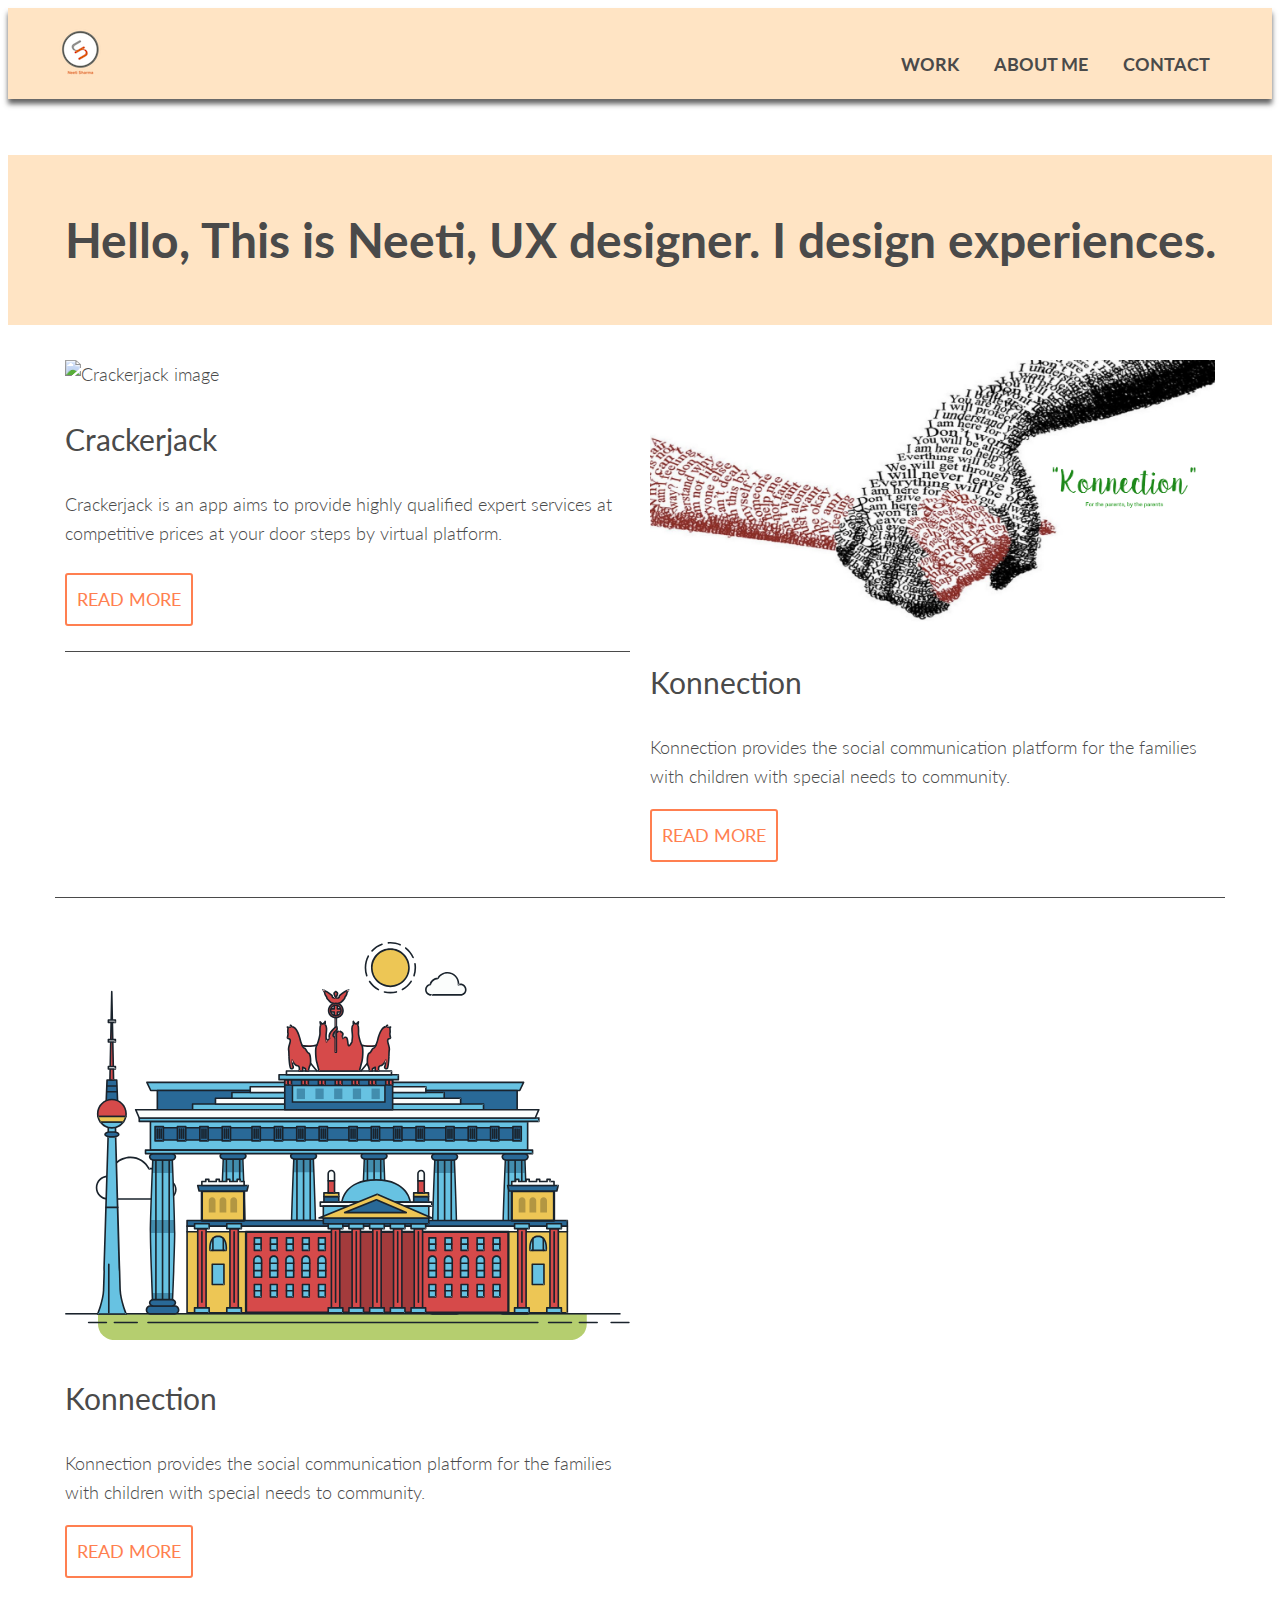
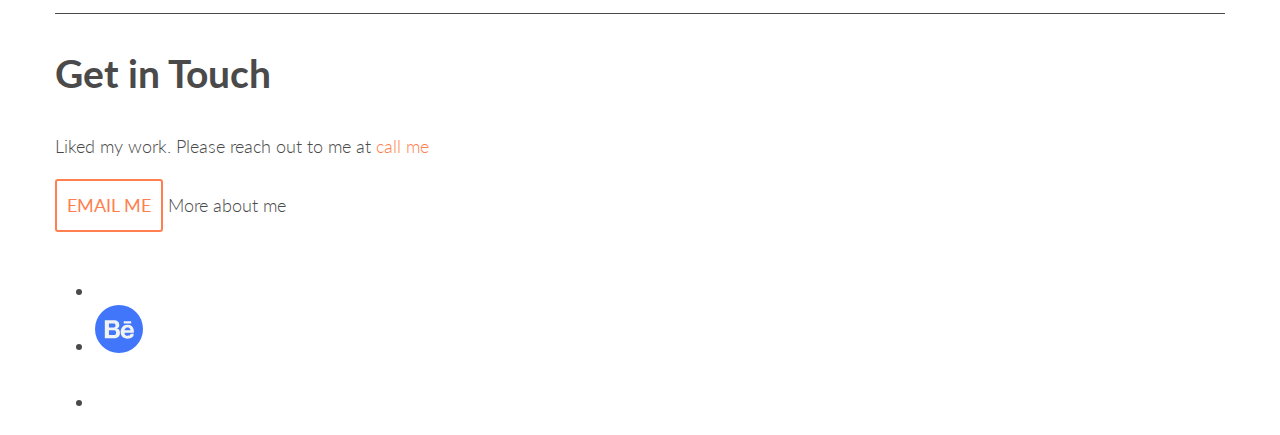
==== commit 0731e024: "added javascript" ====
--- a/frontend-portfolio 2/index.html
+++ b/frontend-portfolio 2/index.html
@@ -10,11 +10,13 @@
       <link rel="stylesheet" type="text/css" href="https://cdnjs.cloudflare.com/ajax/libs/normalize/8.0.0/normalize.min.css">
       <link rel="stylesheet" type="text/css" href="css/style.css">
       <link href="https://fonts.googleapis.com/css2?family=Lato:wght@300;400;700&display=swap" rel="stylesheet">
+      <script src="https://kit.fontawesome.com/6cbe1df042.js" crossorigin="anonymous"></script>
    </head>
    <body>
 
       <header>
-         <div>
+         <div class="container">
+            <div class="navtoggle" id="myNavtoggle">
             <a href="index.html"><img class="logo" src="./images/logo_256px.png" width="50" height="50" alt="Logo">
             </a>
             <nav>
@@ -22,8 +24,10 @@
               <li><a href="work.html"> Work </a></li>
                <li><a href="about.html"> About Me </a></li>
                <li><a href="#contact"> Contact </a></li>
+               <li><a href="javascript:void(0);" class="icon" onclick="menuToggle()"><i class="fas fa-bars"></i></a></li>
              </ul>
             </nav>
+            </div>
          </div>
       </header>
       <main>
@@ -1021,7 +1025,7 @@
                </div>
             </div>
          </div>
-         
+
       </main>
       <footer id="contact">
          <div class="container">
@@ -1097,6 +1101,7 @@
      </div>
    </div>
       </footer>
+      <script src="https://code.jquery.com/jquery-3.3.1.min.js" integrity="sha256-FgpCb/KJQlLNfOu91ta32o/NMZxltwRo8QtmkMRdAu8=" crossorigin="anonymous"></script>
       <script src="js/scripts.js"></script>
    </body>
 </html>
--- a/frontend-portfolio 2/css/style.css
+++ b/frontend-portfolio 2/css/style.css
@@ -4,7 +4,6 @@
 
 header {
   background-color: #ffe4c4;
-  text-align: center;
   padding: 10px 0;
   box-shadow: 0px 5px 5px 0px rgba(50, 50, 50, 0.75);
   position: relative;
@@ -133,18 +132,10 @@
   max-width: 50px;
 }
 
-nav {
-  display: inline-block;
-  width: 100%;
-}
-
 nav > ul {
   list-style-type: none;
   padding: 0;
-}
-
-nav > ul > li {
-  display: inline-block;
+  margin: 0;
 }
 
 nav > ul > li > a {
@@ -152,6 +143,26 @@
   text-transform: uppercase;
   font-weight: 700;
   color: #4a4a4a;
+}
+
+.navtoggle li:not(:last-child) {
+  display: none;
+}
+
+.navtoggle, .navtoggle.responsive {
+  position: relative;
+}
+
+.navtoggle.responsive li  {
+  display: block;
+}
+
+.navtoggle li .icon {
+  position: absolute;
+  right: 0;
+  top: 2px;
+  font-size: 20px;
+  padding-right: 0;
 }
 
 @keyframes color-change {
@@ -197,6 +208,11 @@
   header {
     text-align: unset;
     padding: 20px 0 13px;
+    min-width: 641px
+  }
+
+  main {
+    padding-top: 56px;
   }
 
   nav {
@@ -205,6 +221,41 @@
     margin-top: 4px;
   }
 
+  nav > ul {
+    margin: 1em 0;
+  }
+  
+  .navtoggle.responsive li  {
+    display: block;
+  }
+
+  .navtoggle.responsive nav {
+    padding: 24px 0 0;
+  }
+  .navtoggle.responsive li  {
+    display: block;
+    padding: 10px 0;
+    border-top: 1px solid rgba(255,127,80,0.5);
+  }
+  
+  .navtoggle.responsive li:last-child  {
+    padding: 0 0 10px;
+  }
+  
+
+  .navtoggle li:not(:last-child) {
+    display: inline-block;
+  }
+
+  .navtoggle li:last-child {
+    display: none;
+  }
+  
+
+  nav > ul > li {
+    display: inline-block;
+  }
+
   body {
     font-size: 18px; /* Sets the font size to 16px */
   }
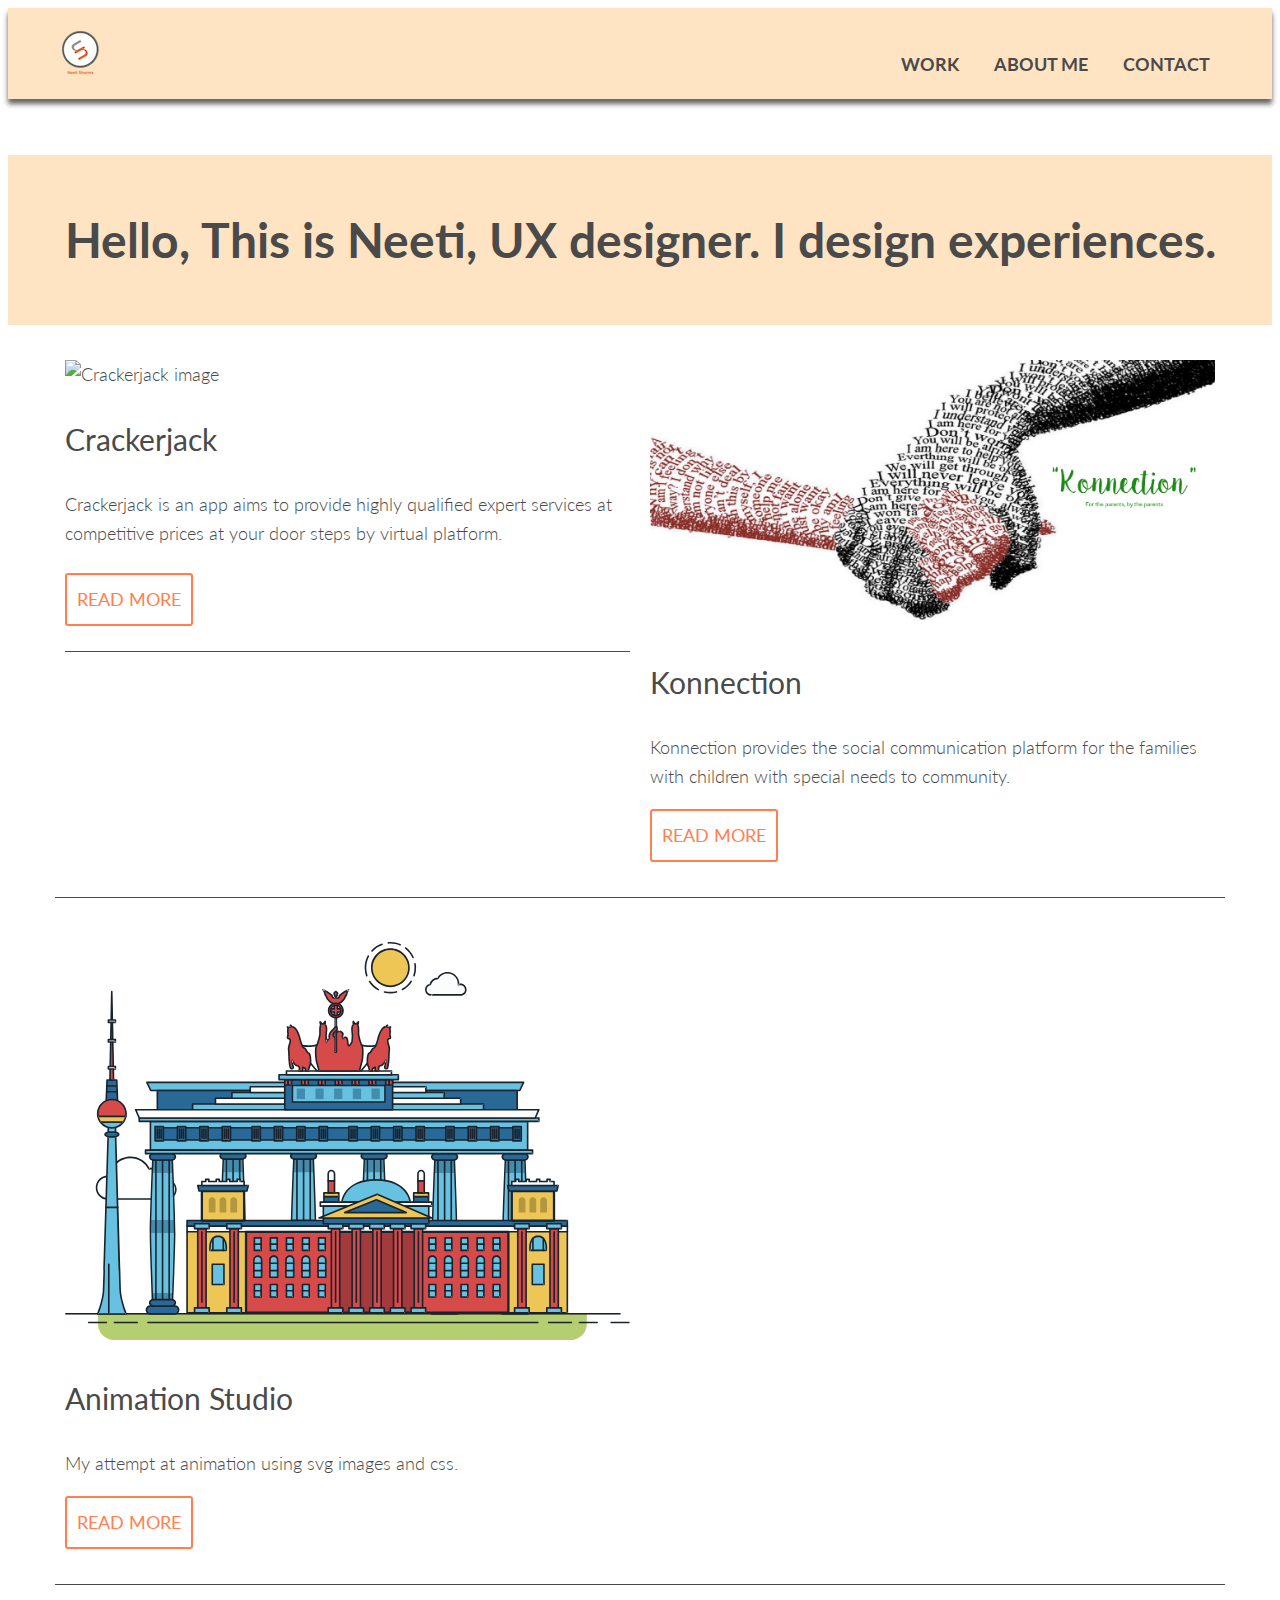
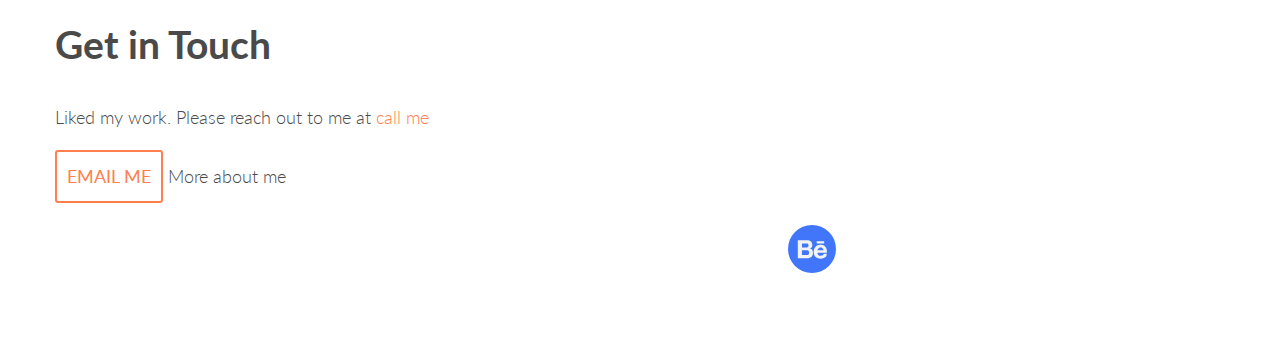
==== commit 198c0d79: "fixed issues as suggested" ====
--- a/frontend-portfolio 2/index.html
+++ b/frontend-portfolio 2/index.html
@@ -56,7 +56,7 @@
                         <p>Crackerjack is an app aims to provide highly qualified expert services at competitive prices at your door steps by virtual platform.
                         </p>
                         <div class="row">
-                              <a href="" class="button contact">Read More</a>
+                              <a href="./crackerjack.html" class="button contact">Read More</a>
                         </div>
                      </div>
                   </div>
@@ -1016,8 +1016,8 @@
                     </svg>
                   </div>
                <div>
-               <h3>Konnection</h3>
-                  <p>Konnection provides the social communication platform for the families with children with special needs to community.
+               <h3>Animation Studio</h3>
+                  <p>My attempt at animation using svg images and css.
                   </p>
                   <a href="" class="button contact">Read More</a>
                </div>
@@ -1038,68 +1038,70 @@
             More about me
          </div>
          <!--Social Media Layout and Placeholder-->
-       <div>
+         <div>
+            <nav>
+            <ul>
+            <li>
+           <a><svg height="36pt" viewBox="0 0 512 512.00038" width="512pt" xmlns="http://www.w3.org/2000/svg" xmlns:xlink="http://www.w3.org/1999/xlink"><linearGradient id="a" gradientUnits="userSpaceOnUse" x1="169.9940010834" x2="299.4934135904" y1="71.98622701" y2="349.0548448864"><stop offset="0" stop-color="#0077b5"/><stop offset="1" stop-color="#0066b2"/></linearGradient><linearGradient id="b"><stop offset="0" stop-color="#0066b2" stop-opacity="0"/><stop offset="1" stop-color="#07485e"/></linearGradient><linearGradient id="c" gradientUnits="userSpaceOnUse" x1="364.2825237824" x2="-379.5864327114" xlink:href="#b" y1="314.0868361356" y2="-84.9521808166"/><linearGradient id="d" gradientUnits="userSpaceOnUse" x1="256.0003" x2="256.0003" xlink:href="#b" y1="415.8267010284" y2="522.8344458318"/><linearGradient id="e" gradientUnits="userSpaceOnUse" x1="271.3543834602" x2="79.916898849" xlink:href="#b" y1="273.7754525398" y2="82.3380683208"/><linearGradient id="f" gradientUnits="userSpaceOnUse" x1="383.7494748922" x2="-1.7565731078" xlink:href="#b" y1="451.630876413" y2="270.924916413"/><linearGradient id="g" gradientUnits="userSpaceOnUse" x1="477.5305473456" x2="208.9696664582" xlink:href="#b" y1="491.2543726544" y2="222.693491767"/><path d="m420.421875 503.234375c-109.503906 11.6875-219.339844 11.6875-328.84375 0-43.664063-4.660156-78.152344-39.148437-82.8125-82.816406-11.6875-109.503907-11.6875-219.335938 0-328.839844 4.660156-43.664063 39.148437-78.152344 82.8125-82.8125 109.503906-11.6875 219.335937-11.6875 328.839844 0 43.667969 4.660156 78.15625 39.148437 82.816406 82.8125 11.6875 109.503906 11.6875 219.335937 0 328.839844-4.660156 43.667969-39.144531 78.15625-82.8125 82.816406zm0 0" fill="url(#a)"/><path d="m475.386719 110.097656c-4.132813-38.746094-34.734375-69.351562-73.484375-73.488281-97.171875-10.367187-194.632813-10.367187-291.804688 0-38.746094 4.136719-69.351562 34.742187-73.488281 73.488281-10.367187 97.171875-10.367187 194.632813 0 291.800782 4.136719 38.75 34.742187 69.355468 73.488281 73.488281 97.171875 10.371093 194.632813 10.371093 291.800782 0 38.75-4.132813 69.355468-34.738281 73.488281-73.488281 10.371093-97.167969 10.371093-194.628907 0-291.800782zm0 0" fill="url(#c)"/><path d="m7.671875 409.804688c.351563 3.539062.714844 7.078124 1.09375 10.617187 4.660156 43.664063 39.148437 78.152344 82.816406 82.8125 109.503907 11.6875 219.335938 11.6875 328.839844 0 43.667969-4.660156 78.152344-39.148437 82.8125-82.8125.378906-3.539063.742187-7.078125 1.097656-10.617187zm0 0" fill="url(#d)"/><path d="m497.714844 443.570312-330.40625-330.410156c-7.378906-9.628906-18.988282-15.84375-32.054688-15.84375-22.289062 0-40.359375 18.066406-40.359375 40.355469 0 13.070313 6.21875 24.679687 15.847657 32.054687l329.257812 329.261719c26.613281-8.855469 47.824219-29.304687 57.714844-55.417969zm0 0" fill="url(#e)"/><path d="m169.152344 204.503906h-67.800782v210.179688l96.203126 96.203125c74.304687 2.8125 148.660156.269531 222.863281-7.652344 12.972656-1.382813 25.125-5.417969 35.9375-11.527344zm0 0" fill="url(#f)"/><path d="m399.410156 222.109375c-12.402344-13.597656-30.257812-22.128906-50.105468-22.128906-31.394532 0-51.65625 11.027343-63.714844 21.265625l-13.285156-16.742188h-62.472657v210.179688l96.492188 96.492187c38.054687-1.238281 76.09375-3.886719 114.097656-7.941406 43.667969-4.660156 78.152344-39.148437 82.8125-82.8125 3.117187-29.195313 5.394531-58.414063 6.847656-87.640625zm0 0" fill="url(#g)"/><g fill="#fff"><path d="m101.355469 204.503906h67.796875v210.179688h-67.796875zm0 0"/><path d="m349.304688 199.980469c-49.683594 0-71.507813 27.613281-77 36.019531v-31.496094h-62.472657v210.179688h67.800781v-105.574219c0-30.507813 14.042969-54.238281 40.679688-54.238281 26.632812 0 30.992188 29.539062 30.992188 65.863281v93.949219h67.800781v-146.902344c0-37.445312-30.355469-67.800781-67.800781-67.800781zm0 0"/><path d="m175.609375 137.675781c0 22.289063-18.066406 40.355469-40.355469 40.355469-22.289062 0-40.359375-18.066406-40.359375-40.355469 0-22.289062 18.070313-40.359375 40.359375-40.359375 22.289063 0 40.355469 18.070313 40.355469 40.359375zm0 0"/></g></svg>
 
-         <ul>
-      <li><a><svg height="36pt" viewBox="0 0 512 512.00038" width="512pt" xmlns="http://www.w3.org/2000/svg" xmlns:xlink="http://www.w3.org/1999/xlink"><linearGradient id="a" gradientUnits="userSpaceOnUse" x1="169.9940010834" x2="299.4934135904" y1="71.98622701" y2="349.0548448864"><stop offset="0" stop-color="#0077b5"/><stop offset="1" stop-color="#0066b2"/></linearGradient><linearGradient id="b"><stop offset="0" stop-color="#0066b2" stop-opacity="0"/><stop offset="1" stop-color="#07485e"/></linearGradient><linearGradient id="c" gradientUnits="userSpaceOnUse" x1="364.2825237824" x2="-379.5864327114" xlink:href="#b" y1="314.0868361356" y2="-84.9521808166"/><linearGradient id="d" gradientUnits="userSpaceOnUse" x1="256.0003" x2="256.0003" xlink:href="#b" y1="415.8267010284" y2="522.8344458318"/><linearGradient id="e" gradientUnits="userSpaceOnUse" x1="271.3543834602" x2="79.916898849" xlink:href="#b" y1="273.7754525398" y2="82.3380683208"/><linearGradient id="f" gradientUnits="userSpaceOnUse" x1="383.7494748922" x2="-1.7565731078" xlink:href="#b" y1="451.630876413" y2="270.924916413"/><linearGradient id="g" gradientUnits="userSpaceOnUse" x1="477.5305473456" x2="208.9696664582" xlink:href="#b" y1="491.2543726544" y2="222.693491767"/><path d="m420.421875 503.234375c-109.503906 11.6875-219.339844 11.6875-328.84375 0-43.664063-4.660156-78.152344-39.148437-82.8125-82.816406-11.6875-109.503907-11.6875-219.335938 0-328.839844 4.660156-43.664063 39.148437-78.152344 82.8125-82.8125 109.503906-11.6875 219.335937-11.6875 328.839844 0 43.667969 4.660156 78.15625 39.148437 82.816406 82.8125 11.6875 109.503906 11.6875 219.335937 0 328.839844-4.660156 43.667969-39.144531 78.15625-82.8125 82.816406zm0 0" fill="url(#a)"/><path d="m475.386719 110.097656c-4.132813-38.746094-34.734375-69.351562-73.484375-73.488281-97.171875-10.367187-194.632813-10.367187-291.804688 0-38.746094 4.136719-69.351562 34.742187-73.488281 73.488281-10.367187 97.171875-10.367187 194.632813 0 291.800782 4.136719 38.75 34.742187 69.355468 73.488281 73.488281 97.171875 10.371093 194.632813 10.371093 291.800782 0 38.75-4.132813 69.355468-34.738281 73.488281-73.488281 10.371093-97.167969 10.371093-194.628907 0-291.800782zm0 0" fill="url(#c)"/><path d="m7.671875 409.804688c.351563 3.539062.714844 7.078124 1.09375 10.617187 4.660156 43.664063 39.148437 78.152344 82.816406 82.8125 109.503907 11.6875 219.335938 11.6875 328.839844 0 43.667969-4.660156 78.152344-39.148437 82.8125-82.8125.378906-3.539063.742187-7.078125 1.097656-10.617187zm0 0" fill="url(#d)"/><path d="m497.714844 443.570312-330.40625-330.410156c-7.378906-9.628906-18.988282-15.84375-32.054688-15.84375-22.289062 0-40.359375 18.066406-40.359375 40.355469 0 13.070313 6.21875 24.679687 15.847657 32.054687l329.257812 329.261719c26.613281-8.855469 47.824219-29.304687 57.714844-55.417969zm0 0" fill="url(#e)"/><path d="m169.152344 204.503906h-67.800782v210.179688l96.203126 96.203125c74.304687 2.8125 148.660156.269531 222.863281-7.652344 12.972656-1.382813 25.125-5.417969 35.9375-11.527344zm0 0" fill="url(#f)"/><path d="m399.410156 222.109375c-12.402344-13.597656-30.257812-22.128906-50.105468-22.128906-31.394532 0-51.65625 11.027343-63.714844 21.265625l-13.285156-16.742188h-62.472657v210.179688l96.492188 96.492187c38.054687-1.238281 76.09375-3.886719 114.097656-7.941406 43.667969-4.660156 78.152344-39.148437 82.8125-82.8125 3.117187-29.195313 5.394531-58.414063 6.847656-87.640625zm0 0" fill="url(#g)"/><g fill="#fff"><path d="m101.355469 204.503906h67.796875v210.179688h-67.796875zm0 0"/><path d="m349.304688 199.980469c-49.683594 0-71.507813 27.613281-77 36.019531v-31.496094h-62.472657v210.179688h67.800781v-105.574219c0-30.507813 14.042969-54.238281 40.679688-54.238281 26.632812 0 30.992188 29.539062 30.992188 65.863281v93.949219h67.800781v-146.902344c0-37.445312-30.355469-67.800781-67.800781-67.800781zm0 0"/><path d="m175.609375 137.675781c0 22.289063-18.066406 40.355469-40.355469 40.355469-22.289062 0-40.359375-18.066406-40.359375-40.355469 0-22.289062 18.070313-40.359375 40.359375-40.359375 22.289063 0 40.355469 18.070313 40.355469 40.359375zm0 0"/></g></svg>
+            </a></li>
+             <li><a><?xml version="1.0" encoding="iso-8859-1"?>
+             <!-- Generator: Adobe Illustrator 18.0.0, SVG Export Plug-In . SVG Version: 6.00 Build 0)  -->
+             <!DOCTYPE svg PUBLIC "-//W3C//DTD SVG 1.1//EN" "http://www.w3.org/Graphics/SVG/1.1/DTD/svg11.dtd">
+             <svg version="1.1" id="Capa_1" xmlns="http://www.w3.org/2000/svg" xmlns:xlink="http://www.w3.org/1999/xlink" x="0px" y="0px"
+                height="36pt" viewBox="0 0 112.196 112.196" style="enable-background:new 0 0 112.196 112.196;" xml:space="preserve">
+             <g>
+               <g>
+                 <circle style="fill:#4176FA;" cx="56.098" cy="56.098" r="56.098"/>
+               </g>
+               <g>
+                 <path style="fill:#F1F2F2;" d="M76.209,46.341c-16.203,0-16.224,16.142-16.224,16.225c0,0-1.11,16.162,16.224,16.162
+                   c0,0,14.456,0.822,14.456-11.248h-7.423c0,0,0.246,4.544-6.786,4.544c0,0-7.423,0.494-7.423-7.341h21.879
+                   C90.912,64.683,93.318,46.341,76.209,46.341z M68.95,59.028c0,0,0.905-6.498,7.424-6.498c6.539,0,6.436,6.498,6.436,6.498H68.95z
+                    M50.404,54.875c0,0,6.436-0.473,6.436-8.04c0-7.546-5.264-11.248-11.947-11.248H22.91v42.256h21.981
+                   c0,0,13.428,0.412,13.428-12.481C58.32,65.362,58.896,54.875,50.404,54.875z M32.596,43.092h12.296c0,0,2.982,0,2.982,4.4
+                   s-1.748,5.038-3.743,5.038H32.596V43.092z M44.276,70.338h-11.68v-11.31h12.296c0,0,4.463-0.041,4.442,5.819
+                   C49.334,69.783,46.024,70.297,44.276,70.338z M67.12,38.075v5.203h17.438v-5.203H67.12z"/>
+               </g>
+             </g>
+             <g>
+             </g>
+             <g>
+             </g>
+             <g>
+             </g>
+             <g>
+             </g>
+             <g>
+             </g>
+             <g>
+             </g>
+             <g>
+             </g>
+             <g>
+             </g>
+             <g>
+             </g>
+             <g>
+             </g>
+             <g>
+             </g>
+             <g>
+             </g>
+             <g>
+             </g>
+             <g>
+             </g>
+             <g>
+             </g>
+             </svg>
 
-       </a></li>
-        <li><a><?xml version="1.0" encoding="iso-8859-1"?>
-        <!-- Generator: Adobe Illustrator 18.0.0, SVG Export Plug-In . SVG Version: 6.00 Build 0)  -->
-        <!DOCTYPE svg PUBLIC "-//W3C//DTD SVG 1.1//EN" "http://www.w3.org/Graphics/SVG/1.1/DTD/svg11.dtd">
-        <svg version="1.1" id="Capa_1" xmlns="http://www.w3.org/2000/svg" xmlns:xlink="http://www.w3.org/1999/xlink" x="0px" y="0px"
-        	 height="36pt" viewBox="0 0 112.196 112.196" style="enable-background:new 0 0 112.196 112.196;" xml:space="preserve">
-        <g>
-        	<g>
-        		<circle style="fill:#4176FA;" cx="56.098" cy="56.098" r="56.098"/>
-        	</g>
-        	<g>
-        		<path style="fill:#F1F2F2;" d="M76.209,46.341c-16.203,0-16.224,16.142-16.224,16.225c0,0-1.11,16.162,16.224,16.162
-        			c0,0,14.456,0.822,14.456-11.248h-7.423c0,0,0.246,4.544-6.786,4.544c0,0-7.423,0.494-7.423-7.341h21.879
-        			C90.912,64.683,93.318,46.341,76.209,46.341z M68.95,59.028c0,0,0.905-6.498,7.424-6.498c6.539,0,6.436,6.498,6.436,6.498H68.95z
-        			 M50.404,54.875c0,0,6.436-0.473,6.436-8.04c0-7.546-5.264-11.248-11.947-11.248H22.91v42.256h21.981
-        			c0,0,13.428,0.412,13.428-12.481C58.32,65.362,58.896,54.875,50.404,54.875z M32.596,43.092h12.296c0,0,2.982,0,2.982,4.4
-        			s-1.748,5.038-3.743,5.038H32.596V43.092z M44.276,70.338h-11.68v-11.31h12.296c0,0,4.463-0.041,4.442,5.819
-        			C49.334,69.783,46.024,70.297,44.276,70.338z M67.12,38.075v5.203h17.438v-5.203H67.12z"/>
-        	</g>
-        </g>
-        <g>
-        </g>
-        <g>
-        </g>
-        <g>
-        </g>
-        <g>
-        </g>
-        <g>
-        </g>
-        <g>
-        </g>
-        <g>
-        </g>
-        <g>
-        </g>
-        <g>
-        </g>
-        <g>
-        </g>
-        <g>
-        </g>
-        <g>
-        </g>
-        <g>
-        </g>
-        <g>
-        </g>
-        <g>
-        </g>
-        </svg>
-
-       </a></li>
-         <li><a><svg height="36pt" viewBox="0 0 512 512.00038" width="512pt" xmlns="http://www.w3.org/2000/svg" xmlns:xlink="http://www.w3.org/1999/xlink"><linearGradient id="a" gradientUnits="userSpaceOnUse" x1="169.9940010834" x2="299.4934135904" y1="71.98622701" y2="349.0548448864"><stop offset="0" stop-color="#00c3ff"/><stop offset="1" stop-color="#00b0ed"/></linearGradient><linearGradient id="b"><stop offset="0" stop-color="#00b0ed" stop-opacity="0"/><stop offset="1" stop-color="#00a2ce"/></linearGradient><linearGradient id="c" gradientUnits="userSpaceOnUse" x1="364.2825237824" x2="-379.5864327114" xlink:href="#b" y1="314.0868361356" y2="-84.9521808166"/><linearGradient id="d" gradientUnits="userSpaceOnUse" x1="256.0003" x2="256.0003" xlink:href="#b" y1="437.383215389" y2="504.4720097064"/><linearGradient id="e" gradientUnits="userSpaceOnUse" x1="489.4209995136" x2="239.2937328214" xlink:href="#b" y1="482.0724016502" y2="231.945134958"/><path d="m420.421875 503.234375c-109.503906 11.6875-219.339844 11.6875-328.84375 0-43.664063-4.660156-78.152344-39.148437-82.8125-82.816406-11.6875-109.503907-11.6875-219.335938 0-328.839844 4.660156-43.664063 39.148437-78.152344 82.8125-82.8125 109.503906-11.6875 219.335937-11.6875 328.839844 0 43.667969 4.660156 78.15625 39.148437 82.816406 82.8125 11.6875 109.503906 11.6875 219.335937 0 328.839844-4.660156 43.667969-39.144531 78.15625-82.8125 82.816406zm0 0" fill="url(#a)"/><path d="m475.386719 110.097656c-4.132813-38.746094-34.734375-69.351562-73.484375-73.488281-97.171875-10.367187-194.632813-10.367187-291.804688 0-38.746094 4.136719-69.351562 34.742187-73.488281 73.488281-10.367187 97.171875-10.367187 194.632813 0 291.800782 4.136719 38.75 34.742187 69.355468 73.488281 73.488281 97.171875 10.371093 194.632813 10.371093 291.800782 0 38.75-4.132813 69.355468-34.738281 73.488281-73.488281 10.371093-97.167969 10.371093-194.628907 0-291.800782zm0 0" fill="url(#c)"/><path d="m7.671875 409.804688c.351563 3.539062.714844 7.078124 1.09375 10.617187 4.660156 43.664063 39.148437 78.152344 82.816406 82.8125 109.503907 11.6875 219.335938 11.6875 328.839844 0 43.667969-4.660156 78.152344-39.148437 82.8125-82.8125.378906-3.539063.742187-7.078125 1.097656-10.617187zm0 0" fill="url(#d)"/><path d="m511.890625 238.007812-106.277344-106.273437c-11.910156 6.808594-22.40625 10.585937-30.3125 12.679687-4.445312 1.191407-8.074219 1.839844-10.683593 2.195313-11.984376-12.285156-28.71875-19.914063-47.242188-19.914063-36.445312 0-65.996094 29.546876-65.996094 66 0 1.316407.035156 2.617188.121094 3.914063.175781 3.160156.578125 6.265625 1.199219 9.285156-15.214844-.226562-64.667969-4.289062-111.832031-44.71875-.003907 0-.003907-.003906-.003907-.003906h-.003906l-22.242187-22.246094s-26.09375 45.542969 12.269531 80.101563c1.683593 1.878906 3.535156 3.734375 5.5625 5.558594.160156.179687.328125.355468.488281.535156-5.035156-.339844-20.179688-1.847656-28.945312-8.039063 0 0-1.761719 27.835938 21.429687 48.328125l18.726563 18.886719c-5.703126.472656-12.011719.359375-16.398438-1.5625 0 0 3.882812 16.488281 18.890625 29.683594l26.234375 26.371093c-15.738281 9.167969-43.289062 20.640626-79.554688 17.710938l159.144532 155.5c54.679687-.015625 109.359375-2.9375 163.957031-8.765625 43.667969-4.660156 78.15625-39.148437 82.816406-82.8125 6.480469-60.742187 9.359375-121.585937 8.652344-182.414063zm0 0" fill="url(#e)"/><path d="m414.683594 157.367188c-11.328125 5.925781-28.390625 8.664062-34.046875 9.453124-.046875-.273437-.09375-.535156-.140625-.796874 19.230468-11.894532 25.117187-34.289063 25.117187-34.289063-11.910156 6.808594-22.40625 10.585937-30.3125 12.679687-4.445312 1.191407-8.074219 1.835938-10.683593 2.195313-11.984376-12.289063-28.71875-19.914063-47.242188-19.914063-36.445312 0-65.996094 29.542969-65.996094 66 0 1.3125.035156 2.617188.121094 3.910157.175781 3.160156.578125 6.265625 1.199219 9.285156-17.640625-.261719-81.316407-5.671875-134.082031-66.964844 0 0-29.382813 51.265625 20.015624 86.285157 0 0-20.015624-.625-30.640624-8.128907 0 0-3.125 49.398438 53.769531 65.023438 0 0-20.003907 5.007812-30.015625.628906 0 0 10.007812 42.515625 60.027344 45.648437 0 0-35.875 32.84375-94.457032 28.117188 28.8125 18.242188 62.972656 28.800781 99.597656 28.800781 102.980469 0 186.464844-83.480469 186.464844-186.460937 0-1.285156-.011718-2.570313-.039062-3.855469.027344-.761719.039062-1.519531.039062-2.289063 0-.535156-.011718-1.070312-.019531-1.605468 19.039063-12.6875 31.324219-33.722656 31.324219-33.722656zm0 0" fill="#fff"/> </svg> </a> </li>
-       </ul>
-     </div>
-   </div>
+            </a></li>
+              <li><a><svg height="36pt" viewBox="0 0 512 512.00038" width="512pt" xmlns="http://www.w3.org/2000/svg" xmlns:xlink="http://www.w3.org/1999/xlink"><linearGradient id="a" gradientUnits="userSpaceOnUse" x1="169.9940010834" x2="299.4934135904" y1="71.98622701" y2="349.0548448864"><stop offset="0" stop-color="#00c3ff"/><stop offset="1" stop-color="#00b0ed"/></linearGradient><linearGradient id="b"><stop offset="0" stop-color="#00b0ed" stop-opacity="0"/><stop offset="1" stop-color="#00a2ce"/></linearGradient><linearGradient id="c" gradientUnits="userSpaceOnUse" x1="364.2825237824" x2="-379.5864327114" xlink:href="#b" y1="314.0868361356" y2="-84.9521808166"/><linearGradient id="d" gradientUnits="userSpaceOnUse" x1="256.0003" x2="256.0003" xlink:href="#b" y1="437.383215389" y2="504.4720097064"/><linearGradient id="e" gradientUnits="userSpaceOnUse" x1="489.4209995136" x2="239.2937328214" xlink:href="#b" y1="482.0724016502" y2="231.945134958"/><path d="m420.421875 503.234375c-109.503906 11.6875-219.339844 11.6875-328.84375 0-43.664063-4.660156-78.152344-39.148437-82.8125-82.816406-11.6875-109.503907-11.6875-219.335938 0-328.839844 4.660156-43.664063 39.148437-78.152344 82.8125-82.8125 109.503906-11.6875 219.335937-11.6875 328.839844 0 43.667969 4.660156 78.15625 39.148437 82.816406 82.8125 11.6875 109.503906 11.6875 219.335937 0 328.839844-4.660156 43.667969-39.144531 78.15625-82.8125 82.816406zm0 0" fill="url(#a)"/><path d="m475.386719 110.097656c-4.132813-38.746094-34.734375-69.351562-73.484375-73.488281-97.171875-10.367187-194.632813-10.367187-291.804688 0-38.746094 4.136719-69.351562 34.742187-73.488281 73.488281-10.367187 97.171875-10.367187 194.632813 0 291.800782 4.136719 38.75 34.742187 69.355468 73.488281 73.488281 97.171875 10.371093 194.632813 10.371093 291.800782 0 38.75-4.132813 69.355468-34.738281 73.488281-73.488281 10.371093-97.167969 10.371093-194.628907 0-291.800782zm0 0" fill="url(#c)"/><path d="m7.671875 409.804688c.351563 3.539062.714844 7.078124 1.09375 10.617187 4.660156 43.664063 39.148437 78.152344 82.816406 82.8125 109.503907 11.6875 219.335938 11.6875 328.839844 0 43.667969-4.660156 78.152344-39.148437 82.8125-82.8125.378906-3.539063.742187-7.078125 1.097656-10.617187zm0 0" fill="url(#d)"/><path d="m511.890625 238.007812-106.277344-106.273437c-11.910156 6.808594-22.40625 10.585937-30.3125 12.679687-4.445312 1.191407-8.074219 1.839844-10.683593 2.195313-11.984376-12.285156-28.71875-19.914063-47.242188-19.914063-36.445312 0-65.996094 29.546876-65.996094 66 0 1.316407.035156 2.617188.121094 3.914063.175781 3.160156.578125 6.265625 1.199219 9.285156-15.214844-.226562-64.667969-4.289062-111.832031-44.71875-.003907 0-.003907-.003906-.003907-.003906h-.003906l-22.242187-22.246094s-26.09375 45.542969 12.269531 80.101563c1.683593 1.878906 3.535156 3.734375 5.5625 5.558594.160156.179687.328125.355468.488281.535156-5.035156-.339844-20.179688-1.847656-28.945312-8.039063 0 0-1.761719 27.835938 21.429687 48.328125l18.726563 18.886719c-5.703126.472656-12.011719.359375-16.398438-1.5625 0 0 3.882812 16.488281 18.890625 29.683594l26.234375 26.371093c-15.738281 9.167969-43.289062 20.640626-79.554688 17.710938l159.144532 155.5c54.679687-.015625 109.359375-2.9375 163.957031-8.765625 43.667969-4.660156 78.15625-39.148437 82.816406-82.8125 6.480469-60.742187 9.359375-121.585937 8.652344-182.414063zm0 0" fill="url(#e)"/><path d="m414.683594 157.367188c-11.328125 5.925781-28.390625 8.664062-34.046875 9.453124-.046875-.273437-.09375-.535156-.140625-.796874 19.230468-11.894532 25.117187-34.289063 25.117187-34.289063-11.910156 6.808594-22.40625 10.585937-30.3125 12.679687-4.445312 1.191407-8.074219 1.835938-10.683593 2.195313-11.984376-12.289063-28.71875-19.914063-47.242188-19.914063-36.445312 0-65.996094 29.542969-65.996094 66 0 1.3125.035156 2.617188.121094 3.910157.175781 3.160156.578125 6.265625 1.199219 9.285156-17.640625-.261719-81.316407-5.671875-134.082031-66.964844 0 0-29.382813 51.265625 20.015624 86.285157 0 0-20.015624-.625-30.640624-8.128907 0 0-3.125 49.398438 53.769531 65.023438 0 0-20.003907 5.007812-30.015625.628906 0 0 10.007812 42.515625 60.027344 45.648437 0 0-35.875 32.84375-94.457032 28.117188 28.8125 18.242188 62.972656 28.800781 99.597656 28.800781 102.980469 0 186.464844-83.480469 186.464844-186.460937 0-1.285156-.011718-2.570313-.039062-3.855469.027344-.761719.039062-1.519531.039062-2.289063 0-.535156-.011718-1.070312-.019531-1.605468 19.039063-12.6875 31.324219-33.722656 31.324219-33.722656zm0 0" fill="#fff"/> </svg> </a></li>
+            </ul>
+            </nav>
+         </div>
+      </div>
       </footer>
       <script src="https://code.jquery.com/jquery-3.3.1.min.js" integrity="sha256-FgpCb/KJQlLNfOu91ta32o/NMZxltwRo8QtmkMRdAu8=" crossorigin="anonymous"></script>
       <script src="js/scripts.js"></script>
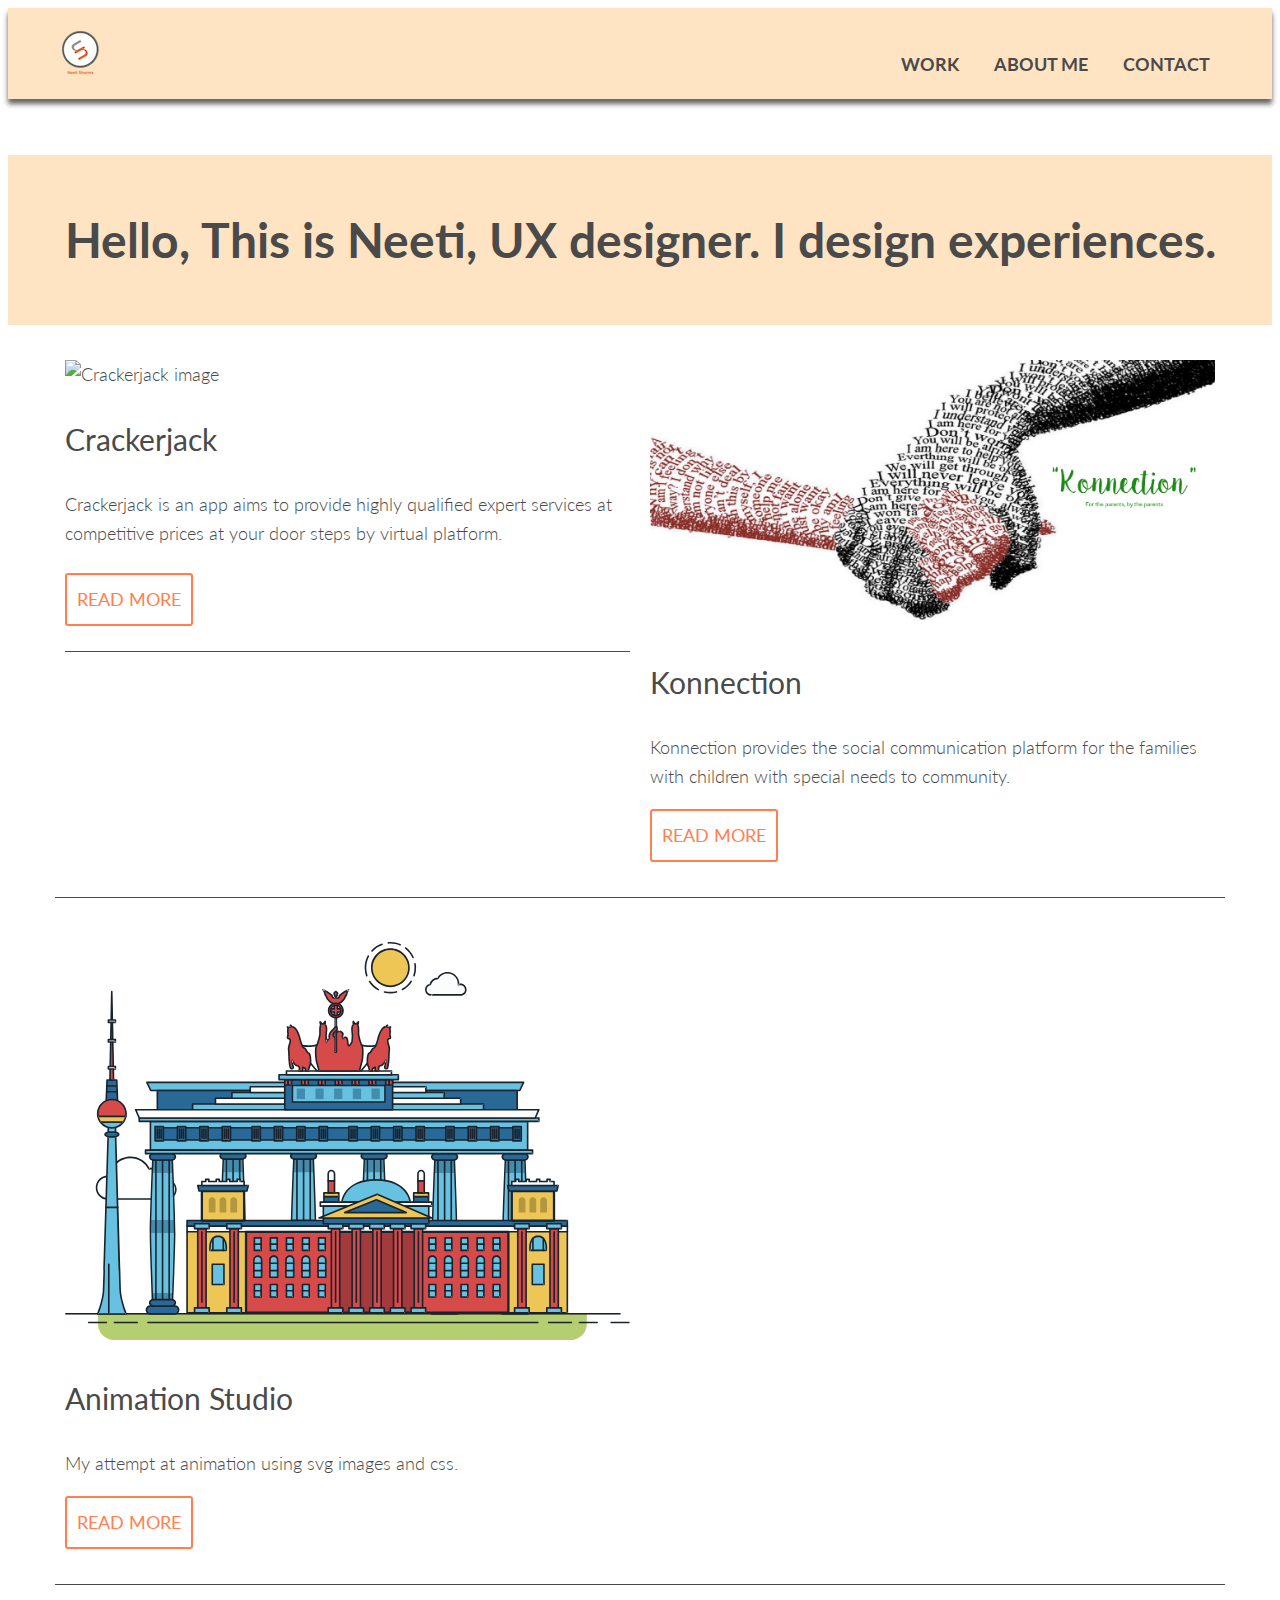
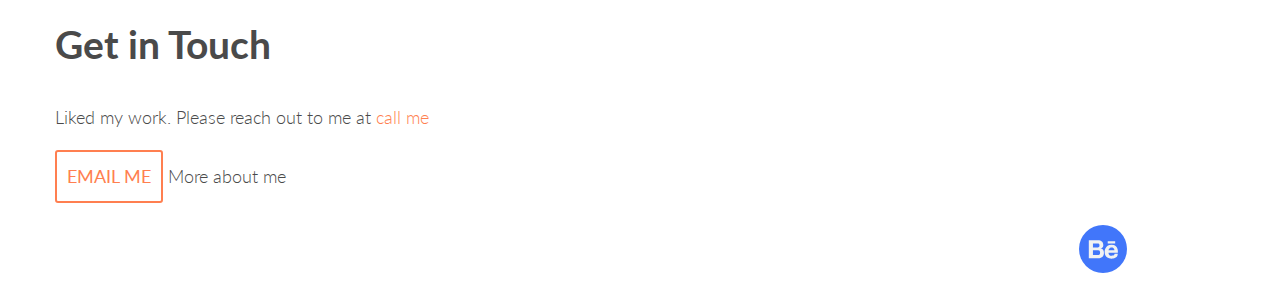
==== commit ec23cda9: "fixed social media setup" ====
--- a/frontend-portfolio 2/index.html
+++ b/frontend-portfolio 2/index.html
@@ -1038,11 +1038,15 @@
             More about me
          </div>
          <!--Social Media Layout and Placeholder-->
+         
+
          <div>
             <nav>
             <ul>
             <li>
-           <a><svg height="36pt" viewBox="0 0 512 512.00038" width="512pt" xmlns="http://www.w3.org/2000/svg" xmlns:xlink="http://www.w3.org/1999/xlink"><linearGradient id="a" gradientUnits="userSpaceOnUse" x1="169.9940010834" x2="299.4934135904" y1="71.98622701" y2="349.0548448864"><stop offset="0" stop-color="#0077b5"/><stop offset="1" stop-color="#0066b2"/></linearGradient><linearGradient id="b"><stop offset="0" stop-color="#0066b2" stop-opacity="0"/><stop offset="1" stop-color="#07485e"/></linearGradient><linearGradient id="c" gradientUnits="userSpaceOnUse" x1="364.2825237824" x2="-379.5864327114" xlink:href="#b" y1="314.0868361356" y2="-84.9521808166"/><linearGradient id="d" gradientUnits="userSpaceOnUse" x1="256.0003" x2="256.0003" xlink:href="#b" y1="415.8267010284" y2="522.8344458318"/><linearGradient id="e" gradientUnits="userSpaceOnUse" x1="271.3543834602" x2="79.916898849" xlink:href="#b" y1="273.7754525398" y2="82.3380683208"/><linearGradient id="f" gradientUnits="userSpaceOnUse" x1="383.7494748922" x2="-1.7565731078" xlink:href="#b" y1="451.630876413" y2="270.924916413"/><linearGradient id="g" gradientUnits="userSpaceOnUse" x1="477.5305473456" x2="208.9696664582" xlink:href="#b" y1="491.2543726544" y2="222.693491767"/><path d="m420.421875 503.234375c-109.503906 11.6875-219.339844 11.6875-328.84375 0-43.664063-4.660156-78.152344-39.148437-82.8125-82.816406-11.6875-109.503907-11.6875-219.335938 0-328.839844 4.660156-43.664063 39.148437-78.152344 82.8125-82.8125 109.503906-11.6875 219.335937-11.6875 328.839844 0 43.667969 4.660156 78.15625 39.148437 82.816406 82.8125 11.6875 109.503906 11.6875 219.335937 0 328.839844-4.660156 43.667969-39.144531 78.15625-82.8125 82.816406zm0 0" fill="url(#a)"/><path d="m475.386719 110.097656c-4.132813-38.746094-34.734375-69.351562-73.484375-73.488281-97.171875-10.367187-194.632813-10.367187-291.804688 0-38.746094 4.136719-69.351562 34.742187-73.488281 73.488281-10.367187 97.171875-10.367187 194.632813 0 291.800782 4.136719 38.75 34.742187 69.355468 73.488281 73.488281 97.171875 10.371093 194.632813 10.371093 291.800782 0 38.75-4.132813 69.355468-34.738281 73.488281-73.488281 10.371093-97.167969 10.371093-194.628907 0-291.800782zm0 0" fill="url(#c)"/><path d="m7.671875 409.804688c.351563 3.539062.714844 7.078124 1.09375 10.617187 4.660156 43.664063 39.148437 78.152344 82.816406 82.8125 109.503907 11.6875 219.335938 11.6875 328.839844 0 43.667969-4.660156 78.152344-39.148437 82.8125-82.8125.378906-3.539063.742187-7.078125 1.097656-10.617187zm0 0" fill="url(#d)"/><path d="m497.714844 443.570312-330.40625-330.410156c-7.378906-9.628906-18.988282-15.84375-32.054688-15.84375-22.289062 0-40.359375 18.066406-40.359375 40.355469 0 13.070313 6.21875 24.679687 15.847657 32.054687l329.257812 329.261719c26.613281-8.855469 47.824219-29.304687 57.714844-55.417969zm0 0" fill="url(#e)"/><path d="m169.152344 204.503906h-67.800782v210.179688l96.203126 96.203125c74.304687 2.8125 148.660156.269531 222.863281-7.652344 12.972656-1.382813 25.125-5.417969 35.9375-11.527344zm0 0" fill="url(#f)"/><path d="m399.410156 222.109375c-12.402344-13.597656-30.257812-22.128906-50.105468-22.128906-31.394532 0-51.65625 11.027343-63.714844 21.265625l-13.285156-16.742188h-62.472657v210.179688l96.492188 96.492187c38.054687-1.238281 76.09375-3.886719 114.097656-7.941406 43.667969-4.660156 78.152344-39.148437 82.8125-82.8125 3.117187-29.195313 5.394531-58.414063 6.847656-87.640625zm0 0" fill="url(#g)"/><g fill="#fff"><path d="m101.355469 204.503906h67.796875v210.179688h-67.796875zm0 0"/><path d="m349.304688 199.980469c-49.683594 0-71.507813 27.613281-77 36.019531v-31.496094h-62.472657v210.179688h67.800781v-105.574219c0-30.507813 14.042969-54.238281 40.679688-54.238281 26.632812 0 30.992188 29.539062 30.992188 65.863281v93.949219h67.800781v-146.902344c0-37.445312-30.355469-67.800781-67.800781-67.800781zm0 0"/><path d="m175.609375 137.675781c0 22.289063-18.066406 40.355469-40.355469 40.355469-22.289062 0-40.359375-18.066406-40.359375-40.355469 0-22.289062 18.070313-40.359375 40.359375-40.359375 22.289063 0 40.355469 18.070313 40.355469 40.359375zm0 0"/></g></svg>
+           <a>
+              
+            <svg height="36pt" viewBox="0 0 512 512.00038" width="36pt" xmlns="http://www.w3.org/2000/svg" xmlns:xlink="http://www.w3.org/1999/xlink"><linearGradient id="a" gradientUnits="userSpaceOnUse" x1="169.9940010834" x2="299.4934135904" y1="71.98622701" y2="349.0548448864"><stop offset="0" stop-color="#0077b5"/><stop offset="1" stop-color="#0066b2"/></linearGradient><linearGradient id="b"><stop offset="0" stop-color="#0066b2" stop-opacity="0"/><stop offset="1" stop-color="#07485e"/></linearGradient><linearGradient id="c" gradientUnits="userSpaceOnUse" x1="364.2825237824" x2="-379.5864327114" xlink:href="#b" y1="314.0868361356" y2="-84.9521808166"/><linearGradient id="d" gradientUnits="userSpaceOnUse" x1="256.0003" x2="256.0003" xlink:href="#b" y1="415.8267010284" y2="522.8344458318"/><linearGradient id="e" gradientUnits="userSpaceOnUse" x1="271.3543834602" x2="79.916898849" xlink:href="#b" y1="273.7754525398" y2="82.3380683208"/><linearGradient id="f" gradientUnits="userSpaceOnUse" x1="383.7494748922" x2="-1.7565731078" xlink:href="#b" y1="451.630876413" y2="270.924916413"/><linearGradient id="g" gradientUnits="userSpaceOnUse" x1="477.5305473456" x2="208.9696664582" xlink:href="#b" y1="491.2543726544" y2="222.693491767"/><path d="m420.421875 503.234375c-109.503906 11.6875-219.339844 11.6875-328.84375 0-43.664063-4.660156-78.152344-39.148437-82.8125-82.816406-11.6875-109.503907-11.6875-219.335938 0-328.839844 4.660156-43.664063 39.148437-78.152344 82.8125-82.8125 109.503906-11.6875 219.335937-11.6875 328.839844 0 43.667969 4.660156 78.15625 39.148437 82.816406 82.8125 11.6875 109.503906 11.6875 219.335937 0 328.839844-4.660156 43.667969-39.144531 78.15625-82.8125 82.816406zm0 0" fill="url(#a)"/><path d="m475.386719 110.097656c-4.132813-38.746094-34.734375-69.351562-73.484375-73.488281-97.171875-10.367187-194.632813-10.367187-291.804688 0-38.746094 4.136719-69.351562 34.742187-73.488281 73.488281-10.367187 97.171875-10.367187 194.632813 0 291.800782 4.136719 38.75 34.742187 69.355468 73.488281 73.488281 97.171875 10.371093 194.632813 10.371093 291.800782 0 38.75-4.132813 69.355468-34.738281 73.488281-73.488281 10.371093-97.167969 10.371093-194.628907 0-291.800782zm0 0" fill="url(#c)"/><path d="m7.671875 409.804688c.351563 3.539062.714844 7.078124 1.09375 10.617187 4.660156 43.664063 39.148437 78.152344 82.816406 82.8125 109.503907 11.6875 219.335938 11.6875 328.839844 0 43.667969-4.660156 78.152344-39.148437 82.8125-82.8125.378906-3.539063.742187-7.078125 1.097656-10.617187zm0 0" fill="url(#d)"/><path d="m497.714844 443.570312-330.40625-330.410156c-7.378906-9.628906-18.988282-15.84375-32.054688-15.84375-22.289062 0-40.359375 18.066406-40.359375 40.355469 0 13.070313 6.21875 24.679687 15.847657 32.054687l329.257812 329.261719c26.613281-8.855469 47.824219-29.304687 57.714844-55.417969zm0 0" fill="url(#e)"/><path d="m169.152344 204.503906h-67.800782v210.179688l96.203126 96.203125c74.304687 2.8125 148.660156.269531 222.863281-7.652344 12.972656-1.382813 25.125-5.417969 35.9375-11.527344zm0 0" fill="url(#f)"/><path d="m399.410156 222.109375c-12.402344-13.597656-30.257812-22.128906-50.105468-22.128906-31.394532 0-51.65625 11.027343-63.714844 21.265625l-13.285156-16.742188h-62.472657v210.179688l96.492188 96.492187c38.054687-1.238281 76.09375-3.886719 114.097656-7.941406 43.667969-4.660156 78.152344-39.148437 82.8125-82.8125 3.117187-29.195313 5.394531-58.414063 6.847656-87.640625zm0 0" fill="url(#g)"/><g fill="#fff"><path d="m101.355469 204.503906h67.796875v210.179688h-67.796875zm0 0"/><path d="m349.304688 199.980469c-49.683594 0-71.507813 27.613281-77 36.019531v-31.496094h-62.472657v210.179688h67.800781v-105.574219c0-30.507813 14.042969-54.238281 40.679688-54.238281 26.632812 0 30.992188 29.539062 30.992188 65.863281v93.949219h67.800781v-146.902344c0-37.445312-30.355469-67.800781-67.800781-67.800781zm0 0"/><path d="m175.609375 137.675781c0 22.289063-18.066406 40.355469-40.355469 40.355469-22.289062 0-40.359375-18.066406-40.359375-40.355469 0-22.289062 18.070313-40.359375 40.359375-40.359375 22.289063 0 40.355469 18.070313 40.355469 40.359375zm0 0"/></g></svg>
 
             </a></li>
              <li><a><?xml version="1.0" encoding="iso-8859-1"?>
@@ -1097,10 +1101,11 @@
              </svg>
 
             </a></li>
-              <li><a><svg height="36pt" viewBox="0 0 512 512.00038" width="512pt" xmlns="http://www.w3.org/2000/svg" xmlns:xlink="http://www.w3.org/1999/xlink"><linearGradient id="a" gradientUnits="userSpaceOnUse" x1="169.9940010834" x2="299.4934135904" y1="71.98622701" y2="349.0548448864"><stop offset="0" stop-color="#00c3ff"/><stop offset="1" stop-color="#00b0ed"/></linearGradient><linearGradient id="b"><stop offset="0" stop-color="#00b0ed" stop-opacity="0"/><stop offset="1" stop-color="#00a2ce"/></linearGradient><linearGradient id="c" gradientUnits="userSpaceOnUse" x1="364.2825237824" x2="-379.5864327114" xlink:href="#b" y1="314.0868361356" y2="-84.9521808166"/><linearGradient id="d" gradientUnits="userSpaceOnUse" x1="256.0003" x2="256.0003" xlink:href="#b" y1="437.383215389" y2="504.4720097064"/><linearGradient id="e" gradientUnits="userSpaceOnUse" x1="489.4209995136" x2="239.2937328214" xlink:href="#b" y1="482.0724016502" y2="231.945134958"/><path d="m420.421875 503.234375c-109.503906 11.6875-219.339844 11.6875-328.84375 0-43.664063-4.660156-78.152344-39.148437-82.8125-82.816406-11.6875-109.503907-11.6875-219.335938 0-328.839844 4.660156-43.664063 39.148437-78.152344 82.8125-82.8125 109.503906-11.6875 219.335937-11.6875 328.839844 0 43.667969 4.660156 78.15625 39.148437 82.816406 82.8125 11.6875 109.503906 11.6875 219.335937 0 328.839844-4.660156 43.667969-39.144531 78.15625-82.8125 82.816406zm0 0" fill="url(#a)"/><path d="m475.386719 110.097656c-4.132813-38.746094-34.734375-69.351562-73.484375-73.488281-97.171875-10.367187-194.632813-10.367187-291.804688 0-38.746094 4.136719-69.351562 34.742187-73.488281 73.488281-10.367187 97.171875-10.367187 194.632813 0 291.800782 4.136719 38.75 34.742187 69.355468 73.488281 73.488281 97.171875 10.371093 194.632813 10.371093 291.800782 0 38.75-4.132813 69.355468-34.738281 73.488281-73.488281 10.371093-97.167969 10.371093-194.628907 0-291.800782zm0 0" fill="url(#c)"/><path d="m7.671875 409.804688c.351563 3.539062.714844 7.078124 1.09375 10.617187 4.660156 43.664063 39.148437 78.152344 82.816406 82.8125 109.503907 11.6875 219.335938 11.6875 328.839844 0 43.667969-4.660156 78.152344-39.148437 82.8125-82.8125.378906-3.539063.742187-7.078125 1.097656-10.617187zm0 0" fill="url(#d)"/><path d="m511.890625 238.007812-106.277344-106.273437c-11.910156 6.808594-22.40625 10.585937-30.3125 12.679687-4.445312 1.191407-8.074219 1.839844-10.683593 2.195313-11.984376-12.285156-28.71875-19.914063-47.242188-19.914063-36.445312 0-65.996094 29.546876-65.996094 66 0 1.316407.035156 2.617188.121094 3.914063.175781 3.160156.578125 6.265625 1.199219 9.285156-15.214844-.226562-64.667969-4.289062-111.832031-44.71875-.003907 0-.003907-.003906-.003907-.003906h-.003906l-22.242187-22.246094s-26.09375 45.542969 12.269531 80.101563c1.683593 1.878906 3.535156 3.734375 5.5625 5.558594.160156.179687.328125.355468.488281.535156-5.035156-.339844-20.179688-1.847656-28.945312-8.039063 0 0-1.761719 27.835938 21.429687 48.328125l18.726563 18.886719c-5.703126.472656-12.011719.359375-16.398438-1.5625 0 0 3.882812 16.488281 18.890625 29.683594l26.234375 26.371093c-15.738281 9.167969-43.289062 20.640626-79.554688 17.710938l159.144532 155.5c54.679687-.015625 109.359375-2.9375 163.957031-8.765625 43.667969-4.660156 78.15625-39.148437 82.816406-82.8125 6.480469-60.742187 9.359375-121.585937 8.652344-182.414063zm0 0" fill="url(#e)"/><path d="m414.683594 157.367188c-11.328125 5.925781-28.390625 8.664062-34.046875 9.453124-.046875-.273437-.09375-.535156-.140625-.796874 19.230468-11.894532 25.117187-34.289063 25.117187-34.289063-11.910156 6.808594-22.40625 10.585937-30.3125 12.679687-4.445312 1.191407-8.074219 1.835938-10.683593 2.195313-11.984376-12.289063-28.71875-19.914063-47.242188-19.914063-36.445312 0-65.996094 29.542969-65.996094 66 0 1.3125.035156 2.617188.121094 3.910157.175781 3.160156.578125 6.265625 1.199219 9.285156-17.640625-.261719-81.316407-5.671875-134.082031-66.964844 0 0-29.382813 51.265625 20.015624 86.285157 0 0-20.015624-.625-30.640624-8.128907 0 0-3.125 49.398438 53.769531 65.023438 0 0-20.003907 5.007812-30.015625.628906 0 0 10.007812 42.515625 60.027344 45.648437 0 0-35.875 32.84375-94.457032 28.117188 28.8125 18.242188 62.972656 28.800781 99.597656 28.800781 102.980469 0 186.464844-83.480469 186.464844-186.460937 0-1.285156-.011718-2.570313-.039062-3.855469.027344-.761719.039062-1.519531.039062-2.289063 0-.535156-.011718-1.070312-.019531-1.605468 19.039063-12.6875 31.324219-33.722656 31.324219-33.722656zm0 0" fill="#fff"/> </svg> </a></li>
+              <li><a><svg height="36pt" viewBox="0 0 512 512.00038" width="36pt" xmlns="http://www.w3.org/2000/svg" xmlns:xlink="http://www.w3.org/1999/xlink"><linearGradient id="a" gradientUnits="userSpaceOnUse" x1="169.9940010834" x2="299.4934135904" y1="71.98622701" y2="349.0548448864"><stop offset="0" stop-color="#00c3ff"/><stop offset="1" stop-color="#00b0ed"/></linearGradient><linearGradient id="b"><stop offset="0" stop-color="#00b0ed" stop-opacity="0"/><stop offset="1" stop-color="#00a2ce"/></linearGradient><linearGradient id="c" gradientUnits="userSpaceOnUse" x1="364.2825237824" x2="-379.5864327114" xlink:href="#b" y1="314.0868361356" y2="-84.9521808166"/><linearGradient id="d" gradientUnits="userSpaceOnUse" x1="256.0003" x2="256.0003" xlink:href="#b" y1="437.383215389" y2="504.4720097064"/><linearGradient id="e" gradientUnits="userSpaceOnUse" x1="489.4209995136" x2="239.2937328214" xlink:href="#b" y1="482.0724016502" y2="231.945134958"/><path d="m420.421875 503.234375c-109.503906 11.6875-219.339844 11.6875-328.84375 0-43.664063-4.660156-78.152344-39.148437-82.8125-82.816406-11.6875-109.503907-11.6875-219.335938 0-328.839844 4.660156-43.664063 39.148437-78.152344 82.8125-82.8125 109.503906-11.6875 219.335937-11.6875 328.839844 0 43.667969 4.660156 78.15625 39.148437 82.816406 82.8125 11.6875 109.503906 11.6875 219.335937 0 328.839844-4.660156 43.667969-39.144531 78.15625-82.8125 82.816406zm0 0" fill="url(#a)"/><path d="m475.386719 110.097656c-4.132813-38.746094-34.734375-69.351562-73.484375-73.488281-97.171875-10.367187-194.632813-10.367187-291.804688 0-38.746094 4.136719-69.351562 34.742187-73.488281 73.488281-10.367187 97.171875-10.367187 194.632813 0 291.800782 4.136719 38.75 34.742187 69.355468 73.488281 73.488281 97.171875 10.371093 194.632813 10.371093 291.800782 0 38.75-4.132813 69.355468-34.738281 73.488281-73.488281 10.371093-97.167969 10.371093-194.628907 0-291.800782zm0 0" fill="url(#c)"/><path d="m7.671875 409.804688c.351563 3.539062.714844 7.078124 1.09375 10.617187 4.660156 43.664063 39.148437 78.152344 82.816406 82.8125 109.503907 11.6875 219.335938 11.6875 328.839844 0 43.667969-4.660156 78.152344-39.148437 82.8125-82.8125.378906-3.539063.742187-7.078125 1.097656-10.617187zm0 0" fill="url(#d)"/><path d="m511.890625 238.007812-106.277344-106.273437c-11.910156 6.808594-22.40625 10.585937-30.3125 12.679687-4.445312 1.191407-8.074219 1.839844-10.683593 2.195313-11.984376-12.285156-28.71875-19.914063-47.242188-19.914063-36.445312 0-65.996094 29.546876-65.996094 66 0 1.316407.035156 2.617188.121094 3.914063.175781 3.160156.578125 6.265625 1.199219 9.285156-15.214844-.226562-64.667969-4.289062-111.832031-44.71875-.003907 0-.003907-.003906-.003907-.003906h-.003906l-22.242187-22.246094s-26.09375 45.542969 12.269531 80.101563c1.683593 1.878906 3.535156 3.734375 5.5625 5.558594.160156.179687.328125.355468.488281.535156-5.035156-.339844-20.179688-1.847656-28.945312-8.039063 0 0-1.761719 27.835938 21.429687 48.328125l18.726563 18.886719c-5.703126.472656-12.011719.359375-16.398438-1.5625 0 0 3.882812 16.488281 18.890625 29.683594l26.234375 26.371093c-15.738281 9.167969-43.289062 20.640626-79.554688 17.710938l159.144532 155.5c54.679687-.015625 109.359375-2.9375 163.957031-8.765625 43.667969-4.660156 78.15625-39.148437 82.816406-82.8125 6.480469-60.742187 9.359375-121.585937 8.652344-182.414063zm0 0" fill="url(#e)"/><path d="m414.683594 157.367188c-11.328125 5.925781-28.390625 8.664062-34.046875 9.453124-.046875-.273437-.09375-.535156-.140625-.796874 19.230468-11.894532 25.117187-34.289063 25.117187-34.289063-11.910156 6.808594-22.40625 10.585937-30.3125 12.679687-4.445312 1.191407-8.074219 1.835938-10.683593 2.195313-11.984376-12.289063-28.71875-19.914063-47.242188-19.914063-36.445312 0-65.996094 29.542969-65.996094 66 0 1.3125.035156 2.617188.121094 3.910157.175781 3.160156.578125 6.265625 1.199219 9.285156-17.640625-.261719-81.316407-5.671875-134.082031-66.964844 0 0-29.382813 51.265625 20.015624 86.285157 0 0-20.015624-.625-30.640624-8.128907 0 0-3.125 49.398438 53.769531 65.023438 0 0-20.003907 5.007812-30.015625.628906 0 0 10.007812 42.515625 60.027344 45.648437 0 0-35.875 32.84375-94.457032 28.117188 28.8125 18.242188 62.972656 28.800781 99.597656 28.800781 102.980469 0 186.464844-83.480469 186.464844-186.460937 0-1.285156-.011718-2.570313-.039062-3.855469.027344-.761719.039062-1.519531.039062-2.289063 0-.535156-.011718-1.070312-.019531-1.605468 19.039063-12.6875 31.324219-33.722656 31.324219-33.722656zm0 0" fill="#fff"/> </svg> </a></li>
             </ul>
-            </nav>
+         </nav>
          </div>
+
       </div>
       </footer>
       <script src="https://code.jquery.com/jquery-3.3.1.min.js" integrity="sha256-FgpCb/KJQlLNfOu91ta32o/NMZxltwRo8QtmkMRdAu8=" crossorigin="anonymous"></script>
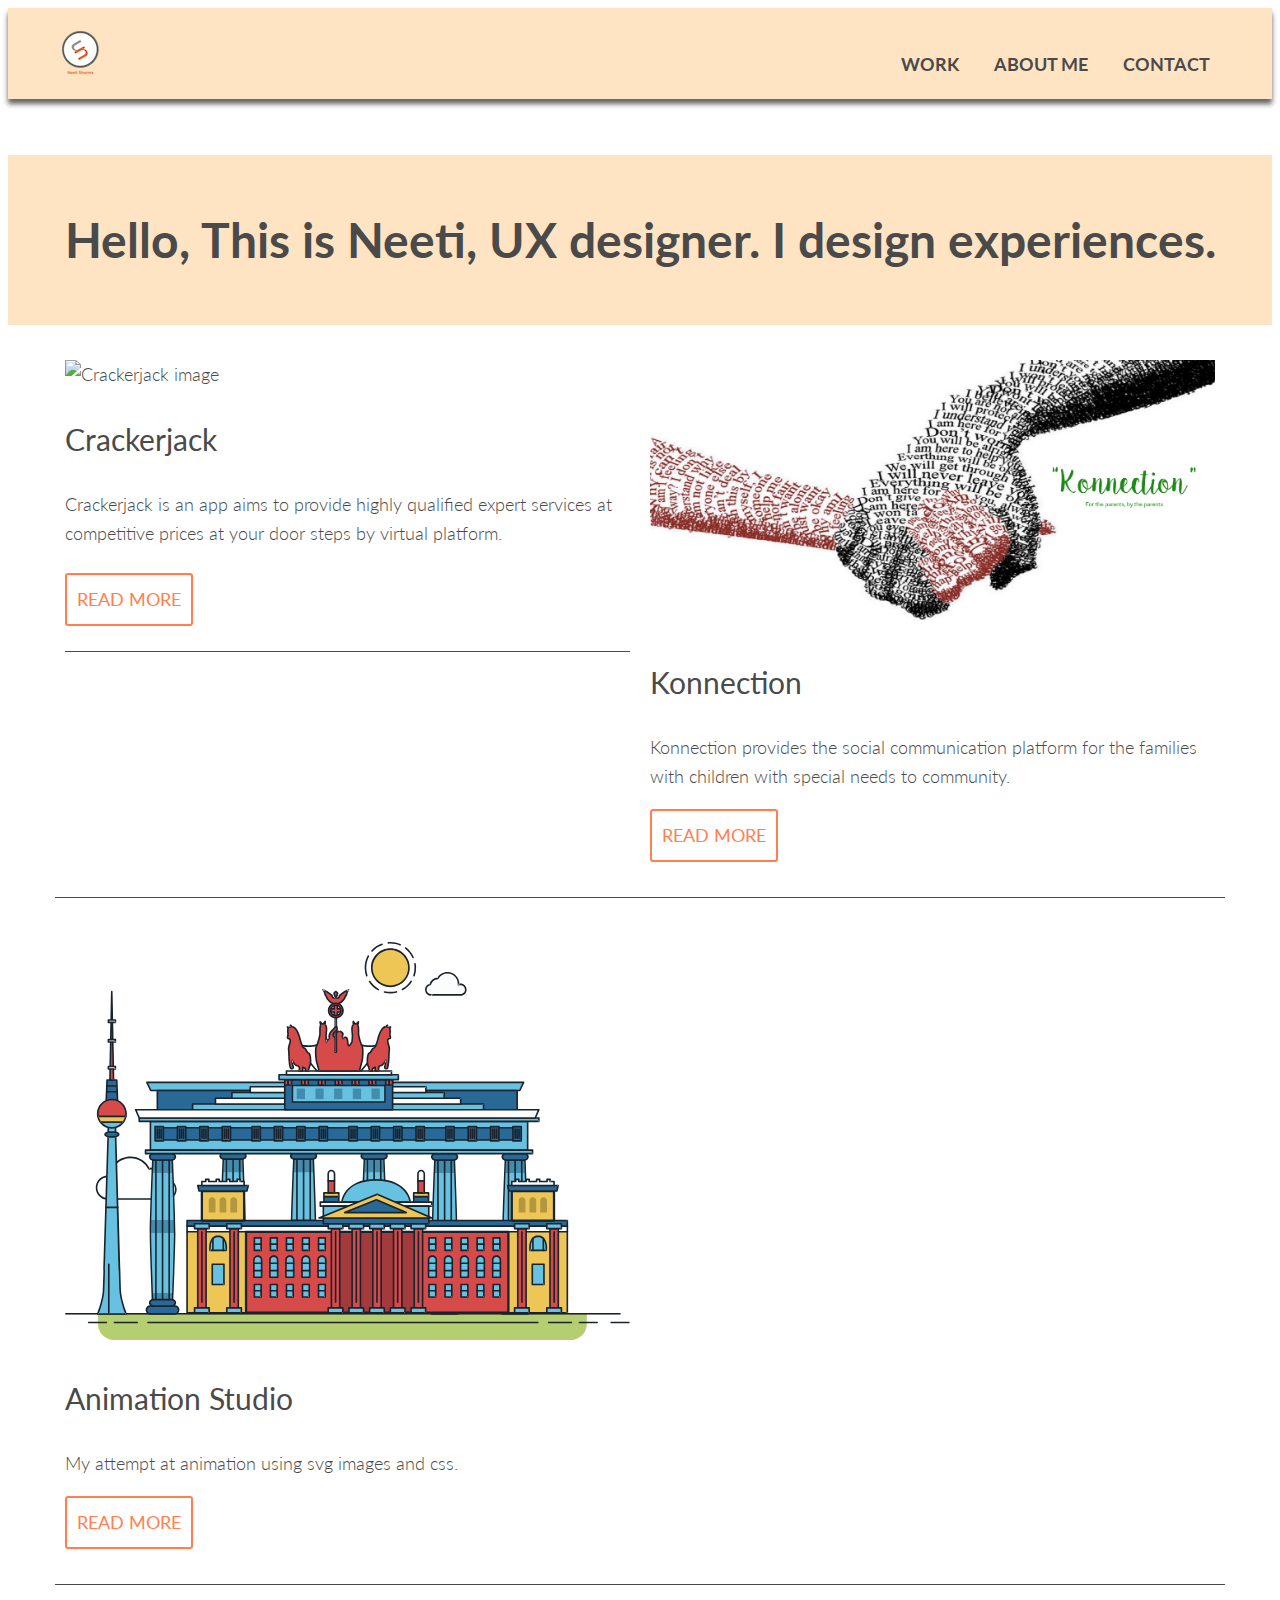
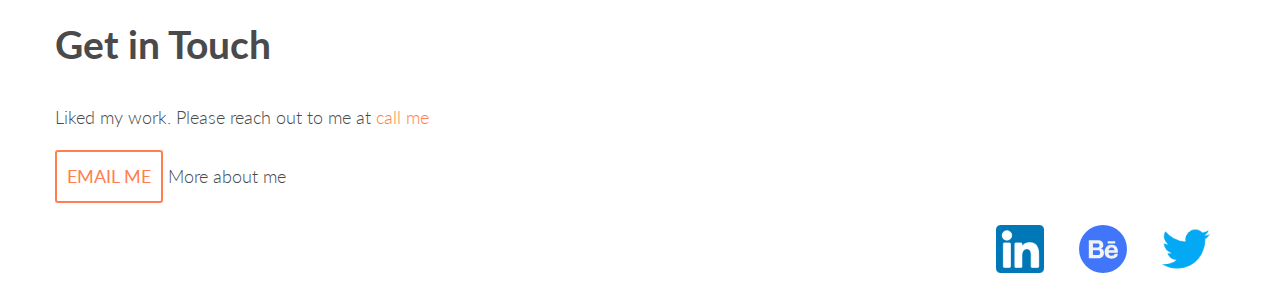
==== commit 5ca84c31: "fixed social meda" ====
--- a/frontend-portfolio 2/index.html
+++ b/frontend-portfolio 2/index.html
@@ -1045,8 +1045,8 @@
             <ul>
             <li>
            <a>
-              
-            <svg height="36pt" viewBox="0 0 512 512.00038" width="36pt" xmlns="http://www.w3.org/2000/svg" xmlns:xlink="http://www.w3.org/1999/xlink"><linearGradient id="a" gradientUnits="userSpaceOnUse" x1="169.9940010834" x2="299.4934135904" y1="71.98622701" y2="349.0548448864"><stop offset="0" stop-color="#0077b5"/><stop offset="1" stop-color="#0066b2"/></linearGradient><linearGradient id="b"><stop offset="0" stop-color="#0066b2" stop-opacity="0"/><stop offset="1" stop-color="#07485e"/></linearGradient><linearGradient id="c" gradientUnits="userSpaceOnUse" x1="364.2825237824" x2="-379.5864327114" xlink:href="#b" y1="314.0868361356" y2="-84.9521808166"/><linearGradient id="d" gradientUnits="userSpaceOnUse" x1="256.0003" x2="256.0003" xlink:href="#b" y1="415.8267010284" y2="522.8344458318"/><linearGradient id="e" gradientUnits="userSpaceOnUse" x1="271.3543834602" x2="79.916898849" xlink:href="#b" y1="273.7754525398" y2="82.3380683208"/><linearGradient id="f" gradientUnits="userSpaceOnUse" x1="383.7494748922" x2="-1.7565731078" xlink:href="#b" y1="451.630876413" y2="270.924916413"/><linearGradient id="g" gradientUnits="userSpaceOnUse" x1="477.5305473456" x2="208.9696664582" xlink:href="#b" y1="491.2543726544" y2="222.693491767"/><path d="m420.421875 503.234375c-109.503906 11.6875-219.339844 11.6875-328.84375 0-43.664063-4.660156-78.152344-39.148437-82.8125-82.816406-11.6875-109.503907-11.6875-219.335938 0-328.839844 4.660156-43.664063 39.148437-78.152344 82.8125-82.8125 109.503906-11.6875 219.335937-11.6875 328.839844 0 43.667969 4.660156 78.15625 39.148437 82.816406 82.8125 11.6875 109.503906 11.6875 219.335937 0 328.839844-4.660156 43.667969-39.144531 78.15625-82.8125 82.816406zm0 0" fill="url(#a)"/><path d="m475.386719 110.097656c-4.132813-38.746094-34.734375-69.351562-73.484375-73.488281-97.171875-10.367187-194.632813-10.367187-291.804688 0-38.746094 4.136719-69.351562 34.742187-73.488281 73.488281-10.367187 97.171875-10.367187 194.632813 0 291.800782 4.136719 38.75 34.742187 69.355468 73.488281 73.488281 97.171875 10.371093 194.632813 10.371093 291.800782 0 38.75-4.132813 69.355468-34.738281 73.488281-73.488281 10.371093-97.167969 10.371093-194.628907 0-291.800782zm0 0" fill="url(#c)"/><path d="m7.671875 409.804688c.351563 3.539062.714844 7.078124 1.09375 10.617187 4.660156 43.664063 39.148437 78.152344 82.816406 82.8125 109.503907 11.6875 219.335938 11.6875 328.839844 0 43.667969-4.660156 78.152344-39.148437 82.8125-82.8125.378906-3.539063.742187-7.078125 1.097656-10.617187zm0 0" fill="url(#d)"/><path d="m497.714844 443.570312-330.40625-330.410156c-7.378906-9.628906-18.988282-15.84375-32.054688-15.84375-22.289062 0-40.359375 18.066406-40.359375 40.355469 0 13.070313 6.21875 24.679687 15.847657 32.054687l329.257812 329.261719c26.613281-8.855469 47.824219-29.304687 57.714844-55.417969zm0 0" fill="url(#e)"/><path d="m169.152344 204.503906h-67.800782v210.179688l96.203126 96.203125c74.304687 2.8125 148.660156.269531 222.863281-7.652344 12.972656-1.382813 25.125-5.417969 35.9375-11.527344zm0 0" fill="url(#f)"/><path d="m399.410156 222.109375c-12.402344-13.597656-30.257812-22.128906-50.105468-22.128906-31.394532 0-51.65625 11.027343-63.714844 21.265625l-13.285156-16.742188h-62.472657v210.179688l96.492188 96.492187c38.054687-1.238281 76.09375-3.886719 114.097656-7.941406 43.667969-4.660156 78.152344-39.148437 82.8125-82.8125 3.117187-29.195313 5.394531-58.414063 6.847656-87.640625zm0 0" fill="url(#g)"/><g fill="#fff"><path d="m101.355469 204.503906h67.796875v210.179688h-67.796875zm0 0"/><path d="m349.304688 199.980469c-49.683594 0-71.507813 27.613281-77 36.019531v-31.496094h-62.472657v210.179688h67.800781v-105.574219c0-30.507813 14.042969-54.238281 40.679688-54.238281 26.632812 0 30.992188 29.539062 30.992188 65.863281v93.949219h67.800781v-146.902344c0-37.445312-30.355469-67.800781-67.800781-67.800781zm0 0"/><path d="m175.609375 137.675781c0 22.289063-18.066406 40.355469-40.355469 40.355469-22.289062 0-40.359375-18.066406-40.359375-40.355469 0-22.289062 18.070313-40.359375 40.359375-40.359375 22.289063 0 40.355469 18.070313 40.355469 40.359375zm0 0"/></g></svg>
+              <img src="images/linkedin.png" width="36" height="48" style="max-width: 48px;"/>
+            <!--svg height="36pt" viewBox="0 0 512 512.00038" width="36pt" xmlns="http://www.w3.org/2000/svg" xmlns:xlink="http://www.w3.org/1999/xlink"><linearGradient id="a" gradientUnits="userSpaceOnUse" x1="169.9940010834" x2="299.4934135904" y1="71.98622701" y2="349.0548448864"><stop offset="0" stop-color="#0077b5"/><stop offset="1" stop-color="#0066b2"/></linearGradient><linearGradient id="b"><stop offset="0" stop-color="#0066b2" stop-opacity="0"/><stop offset="1" stop-color="#07485e"/></linearGradient><linearGradient id="c" gradientUnits="userSpaceOnUse" x1="364.2825237824" x2="-379.5864327114" xlink:href="#b" y1="314.0868361356" y2="-84.9521808166"/><linearGradient id="d" gradientUnits="userSpaceOnUse" x1="256.0003" x2="256.0003" xlink:href="#b" y1="415.8267010284" y2="522.8344458318"/><linearGradient id="e" gradientUnits="userSpaceOnUse" x1="271.3543834602" x2="79.916898849" xlink:href="#b" y1="273.7754525398" y2="82.3380683208"/><linearGradient id="f" gradientUnits="userSpaceOnUse" x1="383.7494748922" x2="-1.7565731078" xlink:href="#b" y1="451.630876413" y2="270.924916413"/><linearGradient id="g" gradientUnits="userSpaceOnUse" x1="477.5305473456" x2="208.9696664582" xlink:href="#b" y1="491.2543726544" y2="222.693491767"/><path d="m420.421875 503.234375c-109.503906 11.6875-219.339844 11.6875-328.84375 0-43.664063-4.660156-78.152344-39.148437-82.8125-82.816406-11.6875-109.503907-11.6875-219.335938 0-328.839844 4.660156-43.664063 39.148437-78.152344 82.8125-82.8125 109.503906-11.6875 219.335937-11.6875 328.839844 0 43.667969 4.660156 78.15625 39.148437 82.816406 82.8125 11.6875 109.503906 11.6875 219.335937 0 328.839844-4.660156 43.667969-39.144531 78.15625-82.8125 82.816406zm0 0" fill="url(#a)"/><path d="m475.386719 110.097656c-4.132813-38.746094-34.734375-69.351562-73.484375-73.488281-97.171875-10.367187-194.632813-10.367187-291.804688 0-38.746094 4.136719-69.351562 34.742187-73.488281 73.488281-10.367187 97.171875-10.367187 194.632813 0 291.800782 4.136719 38.75 34.742187 69.355468 73.488281 73.488281 97.171875 10.371093 194.632813 10.371093 291.800782 0 38.75-4.132813 69.355468-34.738281 73.488281-73.488281 10.371093-97.167969 10.371093-194.628907 0-291.800782zm0 0" fill="url(#c)"/><path d="m7.671875 409.804688c.351563 3.539062.714844 7.078124 1.09375 10.617187 4.660156 43.664063 39.148437 78.152344 82.816406 82.8125 109.503907 11.6875 219.335938 11.6875 328.839844 0 43.667969-4.660156 78.152344-39.148437 82.8125-82.8125.378906-3.539063.742187-7.078125 1.097656-10.617187zm0 0" fill="url(#d)"/><path d="m497.714844 443.570312-330.40625-330.410156c-7.378906-9.628906-18.988282-15.84375-32.054688-15.84375-22.289062 0-40.359375 18.066406-40.359375 40.355469 0 13.070313 6.21875 24.679687 15.847657 32.054687l329.257812 329.261719c26.613281-8.855469 47.824219-29.304687 57.714844-55.417969zm0 0" fill="url(#e)"/><path d="m169.152344 204.503906h-67.800782v210.179688l96.203126 96.203125c74.304687 2.8125 148.660156.269531 222.863281-7.652344 12.972656-1.382813 25.125-5.417969 35.9375-11.527344zm0 0" fill="url(#f)"/><path d="m399.410156 222.109375c-12.402344-13.597656-30.257812-22.128906-50.105468-22.128906-31.394532 0-51.65625 11.027343-63.714844 21.265625l-13.285156-16.742188h-62.472657v210.179688l96.492188 96.492187c38.054687-1.238281 76.09375-3.886719 114.097656-7.941406 43.667969-4.660156 78.152344-39.148437 82.8125-82.8125 3.117187-29.195313 5.394531-58.414063 6.847656-87.640625zm0 0" fill="url(#g)"/><g fill="#fff"><path d="m101.355469 204.503906h67.796875v210.179688h-67.796875zm0 0"/><path d="m349.304688 199.980469c-49.683594 0-71.507813 27.613281-77 36.019531v-31.496094h-62.472657v210.179688h67.800781v-105.574219c0-30.507813 14.042969-54.238281 40.679688-54.238281 26.632812 0 30.992188 29.539062 30.992188 65.863281v93.949219h67.800781v-146.902344c0-37.445312-30.355469-67.800781-67.800781-67.800781zm0 0"/><path d="m175.609375 137.675781c0 22.289063-18.066406 40.355469-40.355469 40.355469-22.289062 0-40.359375-18.066406-40.359375-40.355469 0-22.289062 18.070313-40.359375 40.359375-40.359375 22.289063 0 40.355469 18.070313 40.355469 40.359375zm0 0"/></g></svg -->
 
             </a></li>
              <li><a><?xml version="1.0" encoding="iso-8859-1"?>
@@ -1101,7 +1101,11 @@
              </svg>
 
             </a></li>
-              <li><a><svg height="36pt" viewBox="0 0 512 512.00038" width="36pt" xmlns="http://www.w3.org/2000/svg" xmlns:xlink="http://www.w3.org/1999/xlink"><linearGradient id="a" gradientUnits="userSpaceOnUse" x1="169.9940010834" x2="299.4934135904" y1="71.98622701" y2="349.0548448864"><stop offset="0" stop-color="#00c3ff"/><stop offset="1" stop-color="#00b0ed"/></linearGradient><linearGradient id="b"><stop offset="0" stop-color="#00b0ed" stop-opacity="0"/><stop offset="1" stop-color="#00a2ce"/></linearGradient><linearGradient id="c" gradientUnits="userSpaceOnUse" x1="364.2825237824" x2="-379.5864327114" xlink:href="#b" y1="314.0868361356" y2="-84.9521808166"/><linearGradient id="d" gradientUnits="userSpaceOnUse" x1="256.0003" x2="256.0003" xlink:href="#b" y1="437.383215389" y2="504.4720097064"/><linearGradient id="e" gradientUnits="userSpaceOnUse" x1="489.4209995136" x2="239.2937328214" xlink:href="#b" y1="482.0724016502" y2="231.945134958"/><path d="m420.421875 503.234375c-109.503906 11.6875-219.339844 11.6875-328.84375 0-43.664063-4.660156-78.152344-39.148437-82.8125-82.816406-11.6875-109.503907-11.6875-219.335938 0-328.839844 4.660156-43.664063 39.148437-78.152344 82.8125-82.8125 109.503906-11.6875 219.335937-11.6875 328.839844 0 43.667969 4.660156 78.15625 39.148437 82.816406 82.8125 11.6875 109.503906 11.6875 219.335937 0 328.839844-4.660156 43.667969-39.144531 78.15625-82.8125 82.816406zm0 0" fill="url(#a)"/><path d="m475.386719 110.097656c-4.132813-38.746094-34.734375-69.351562-73.484375-73.488281-97.171875-10.367187-194.632813-10.367187-291.804688 0-38.746094 4.136719-69.351562 34.742187-73.488281 73.488281-10.367187 97.171875-10.367187 194.632813 0 291.800782 4.136719 38.75 34.742187 69.355468 73.488281 73.488281 97.171875 10.371093 194.632813 10.371093 291.800782 0 38.75-4.132813 69.355468-34.738281 73.488281-73.488281 10.371093-97.167969 10.371093-194.628907 0-291.800782zm0 0" fill="url(#c)"/><path d="m7.671875 409.804688c.351563 3.539062.714844 7.078124 1.09375 10.617187 4.660156 43.664063 39.148437 78.152344 82.816406 82.8125 109.503907 11.6875 219.335938 11.6875 328.839844 0 43.667969-4.660156 78.152344-39.148437 82.8125-82.8125.378906-3.539063.742187-7.078125 1.097656-10.617187zm0 0" fill="url(#d)"/><path d="m511.890625 238.007812-106.277344-106.273437c-11.910156 6.808594-22.40625 10.585937-30.3125 12.679687-4.445312 1.191407-8.074219 1.839844-10.683593 2.195313-11.984376-12.285156-28.71875-19.914063-47.242188-19.914063-36.445312 0-65.996094 29.546876-65.996094 66 0 1.316407.035156 2.617188.121094 3.914063.175781 3.160156.578125 6.265625 1.199219 9.285156-15.214844-.226562-64.667969-4.289062-111.832031-44.71875-.003907 0-.003907-.003906-.003907-.003906h-.003906l-22.242187-22.246094s-26.09375 45.542969 12.269531 80.101563c1.683593 1.878906 3.535156 3.734375 5.5625 5.558594.160156.179687.328125.355468.488281.535156-5.035156-.339844-20.179688-1.847656-28.945312-8.039063 0 0-1.761719 27.835938 21.429687 48.328125l18.726563 18.886719c-5.703126.472656-12.011719.359375-16.398438-1.5625 0 0 3.882812 16.488281 18.890625 29.683594l26.234375 26.371093c-15.738281 9.167969-43.289062 20.640626-79.554688 17.710938l159.144532 155.5c54.679687-.015625 109.359375-2.9375 163.957031-8.765625 43.667969-4.660156 78.15625-39.148437 82.816406-82.8125 6.480469-60.742187 9.359375-121.585937 8.652344-182.414063zm0 0" fill="url(#e)"/><path d="m414.683594 157.367188c-11.328125 5.925781-28.390625 8.664062-34.046875 9.453124-.046875-.273437-.09375-.535156-.140625-.796874 19.230468-11.894532 25.117187-34.289063 25.117187-34.289063-11.910156 6.808594-22.40625 10.585937-30.3125 12.679687-4.445312 1.191407-8.074219 1.835938-10.683593 2.195313-11.984376-12.289063-28.71875-19.914063-47.242188-19.914063-36.445312 0-65.996094 29.542969-65.996094 66 0 1.3125.035156 2.617188.121094 3.910157.175781 3.160156.578125 6.265625 1.199219 9.285156-17.640625-.261719-81.316407-5.671875-134.082031-66.964844 0 0-29.382813 51.265625 20.015624 86.285157 0 0-20.015624-.625-30.640624-8.128907 0 0-3.125 49.398438 53.769531 65.023438 0 0-20.003907 5.007812-30.015625.628906 0 0 10.007812 42.515625 60.027344 45.648437 0 0-35.875 32.84375-94.457032 28.117188 28.8125 18.242188 62.972656 28.800781 99.597656 28.800781 102.980469 0 186.464844-83.480469 186.464844-186.460937 0-1.285156-.011718-2.570313-.039062-3.855469.027344-.761719.039062-1.519531.039062-2.289063 0-.535156-.011718-1.070312-.019531-1.605468 19.039063-12.6875 31.324219-33.722656 31.324219-33.722656zm0 0" fill="#fff"/> </svg> </a></li>
+              <li><a><!--svg height="36pt" viewBox="0 0 512 512.00038" width="36pt" xmlns="http://www.w3.org/2000/svg" xmlns:xlink="http://www.w3.org/1999/xlink"><linearGradient id="a" gradientUnits="userSpaceOnUse" x1="169.9940010834" x2="299.4934135904" y1="71.98622701" y2="349.0548448864"><stop offset="0" stop-color="#00c3ff"/><stop offset="1" stop-color="#00b0ed"/></linearGradient><linearGradient id="b"><stop offset="0" stop-color="#00b0ed" stop-opacity="0"/><stop offset="1" stop-color="#00a2ce"/></linearGradient><linearGradient id="c" gradientUnits="userSpaceOnUse" x1="364.2825237824" x2="-379.5864327114" xlink:href="#b" y1="314.0868361356" y2="-84.9521808166"/><linearGradient id="d" gradientUnits="userSpaceOnUse" x1="256.0003" x2="256.0003" xlink:href="#b" y1="437.383215389" y2="504.4720097064"/><linearGradient id="e" gradientUnits="userSpaceOnUse" x1="489.4209995136" x2="239.2937328214" xlink:href="#b" y1="482.0724016502" y2="231.945134958"/><path d="m420.421875 503.234375c-109.503906 11.6875-219.339844 11.6875-328.84375 0-43.664063-4.660156-78.152344-39.148437-82.8125-82.816406-11.6875-109.503907-11.6875-219.335938 0-328.839844 4.660156-43.664063 39.148437-78.152344 82.8125-82.8125 109.503906-11.6875 219.335937-11.6875 328.839844 0 43.667969 4.660156 78.15625 39.148437 82.816406 82.8125 11.6875 109.503906 11.6875 219.335937 0 328.839844-4.660156 43.667969-39.144531 78.15625-82.8125 82.816406zm0 0" fill="url(#a)"/><path d="m475.386719 110.097656c-4.132813-38.746094-34.734375-69.351562-73.484375-73.488281-97.171875-10.367187-194.632813-10.367187-291.804688 0-38.746094 4.136719-69.351562 34.742187-73.488281 73.488281-10.367187 97.171875-10.367187 194.632813 0 291.800782 4.136719 38.75 34.742187 69.355468 73.488281 73.488281 97.171875 10.371093 194.632813 10.371093 291.800782 0 38.75-4.132813 69.355468-34.738281 73.488281-73.488281 10.371093-97.167969 10.371093-194.628907 0-291.800782zm0 0" fill="url(#c)"/><path d="m7.671875 409.804688c.351563 3.539062.714844 7.078124 1.09375 10.617187 4.660156 43.664063 39.148437 78.152344 82.816406 82.8125 109.503907 11.6875 219.335938 11.6875 328.839844 0 43.667969-4.660156 78.152344-39.148437 82.8125-82.8125.378906-3.539063.742187-7.078125 1.097656-10.617187zm0 0" fill="url(#d)"/><path d="m511.890625 238.007812-106.277344-106.273437c-11.910156 6.808594-22.40625 10.585937-30.3125 12.679687-4.445312 1.191407-8.074219 1.839844-10.683593 2.195313-11.984376-12.285156-28.71875-19.914063-47.242188-19.914063-36.445312 0-65.996094 29.546876-65.996094 66 0 1.316407.035156 2.617188.121094 3.914063.175781 3.160156.578125 6.265625 1.199219 9.285156-15.214844-.226562-64.667969-4.289062-111.832031-44.71875-.003907 0-.003907-.003906-.003907-.003906h-.003906l-22.242187-22.246094s-26.09375 45.542969 12.269531 80.101563c1.683593 1.878906 3.535156 3.734375 5.5625 5.558594.160156.179687.328125.355468.488281.535156-5.035156-.339844-20.179688-1.847656-28.945312-8.039063 0 0-1.761719 27.835938 21.429687 48.328125l18.726563 18.886719c-5.703126.472656-12.011719.359375-16.398438-1.5625 0 0 3.882812 16.488281 18.890625 29.683594l26.234375 26.371093c-15.738281 9.167969-43.289062 20.640626-79.554688 17.710938l159.144532 155.5c54.679687-.015625 109.359375-2.9375 163.957031-8.765625 43.667969-4.660156 78.15625-39.148437 82.816406-82.8125 6.480469-60.742187 9.359375-121.585937 8.652344-182.414063zm0 0" fill="url(#e)"/><path d="m414.683594 157.367188c-11.328125 5.925781-28.390625 8.664062-34.046875 9.453124-.046875-.273437-.09375-.535156-.140625-.796874 19.230468-11.894532 25.117187-34.289063 25.117187-34.289063-11.910156 6.808594-22.40625 10.585937-30.3125 12.679687-4.445312 1.191407-8.074219 1.835938-10.683593 2.195313-11.984376-12.289063-28.71875-19.914063-47.242188-19.914063-36.445312 0-65.996094 29.542969-65.996094 66 0 1.3125.035156 2.617188.121094 3.910157.175781 3.160156.578125 6.265625 1.199219 9.285156-17.640625-.261719-81.316407-5.671875-134.082031-66.964844 0 0-29.382813 51.265625 20.015624 86.285157 0 0-20.015624-.625-30.640624-8.128907 0 0-3.125 49.398438 53.769531 65.023438 0 0-20.003907 5.007812-30.015625.628906 0 0 10.007812 42.515625 60.027344 45.648437 0 0-35.875 32.84375-94.457032 28.117188 28.8125 18.242188 62.972656 28.800781 99.597656 28.800781 102.980469 0 186.464844-83.480469 186.464844-186.460937 0-1.285156-.011718-2.570313-.039062-3.855469.027344-.761719.039062-1.519531.039062-2.289063 0-.535156-.011718-1.070312-.019531-1.605468 19.039063-12.6875 31.324219-33.722656 31.324219-33.722656zm0 0" fill="#fff"/> </svg--> 
+               
+               <img src="images/twitter.png" width="36" height="48" style="max-width: 48px;"/>
+
+            </a></li>
             </ul>
          </nav>
          </div>
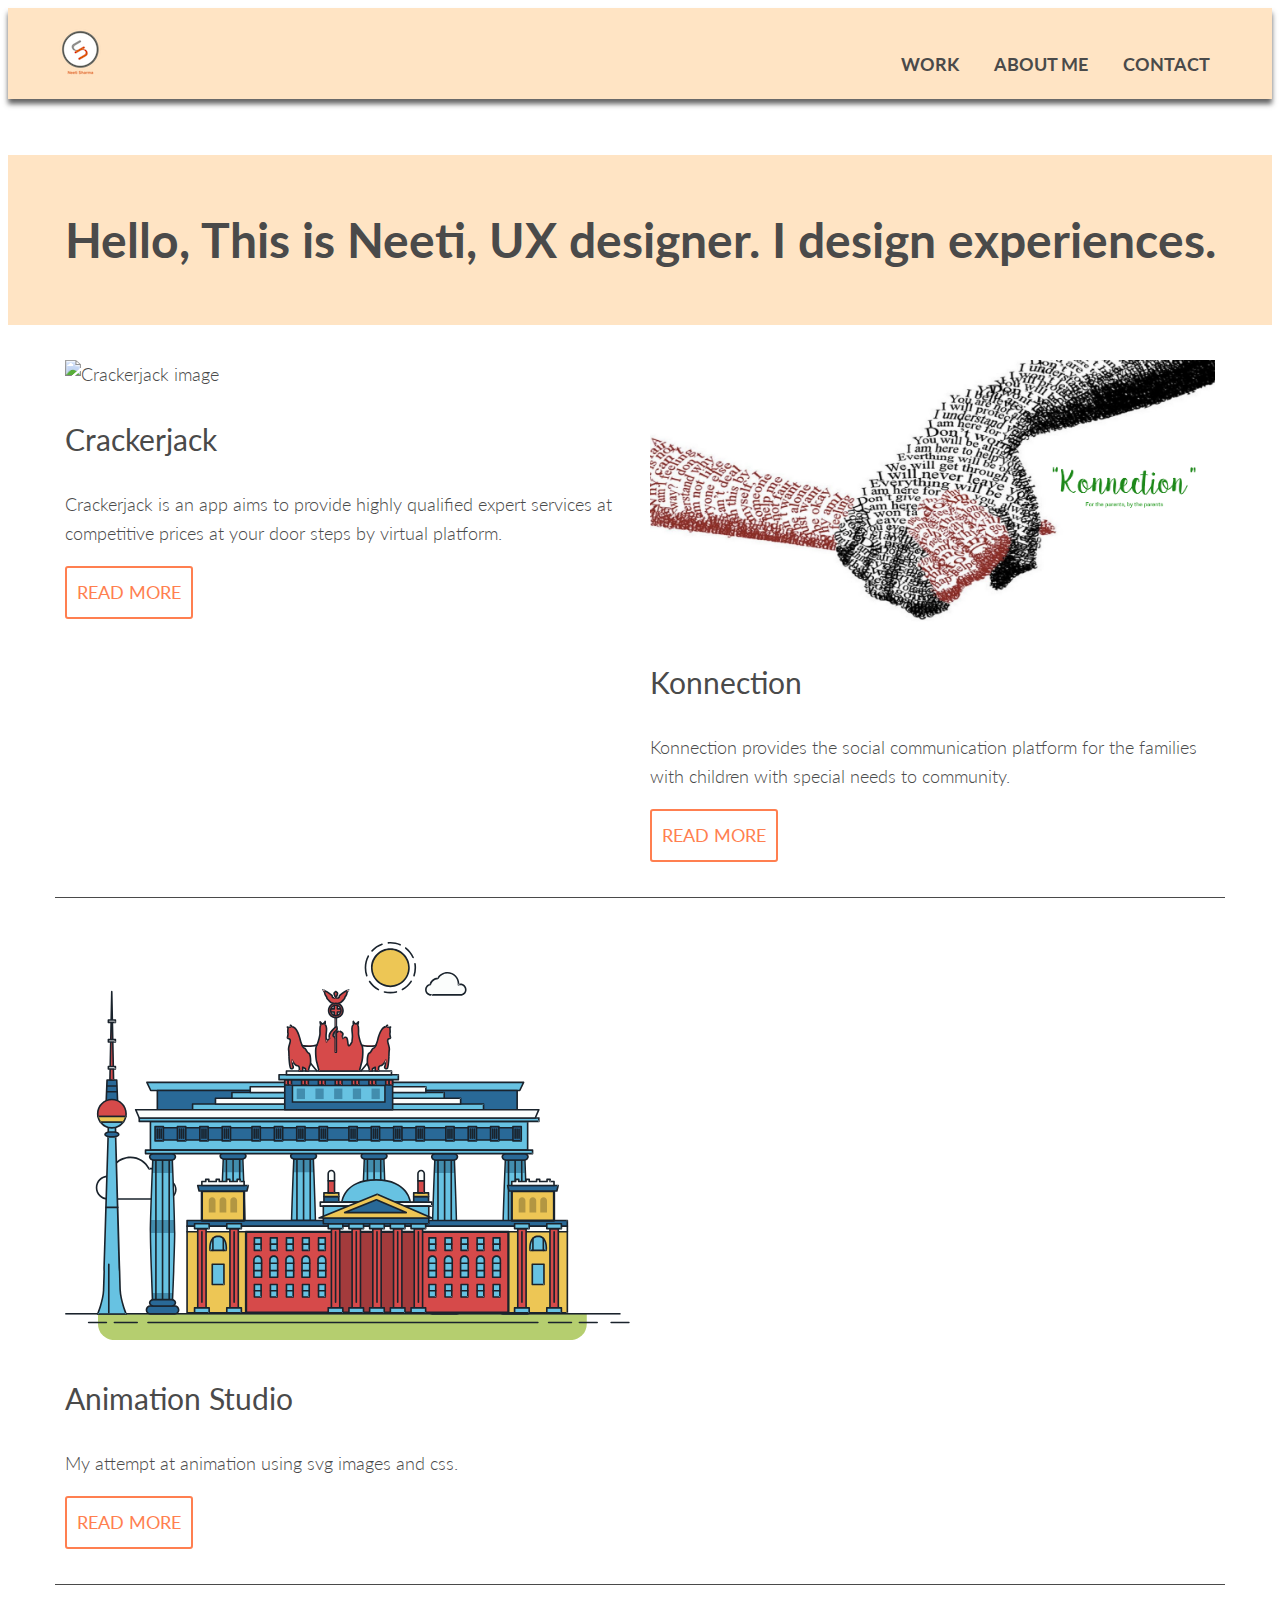
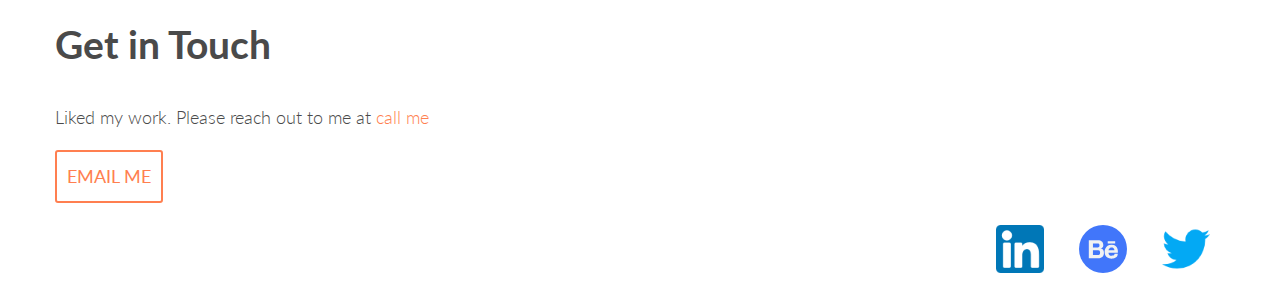
==== commit 11858263: "fixed issues" ====
--- a/frontend-portfolio 2/index.html
+++ b/frontend-portfolio 2/index.html
@@ -1,1118 +1,1277 @@
 <!DOCTYPE html>
 <html lang="en">
-   <head>
-      <meta http-equiv="Content-Type" content="text/html; charset=utf-8">
-      <meta name="author" content="Neeti Sharma">
-      <meta name="description" content="Neeti Sharma, UX designer portfolio">
-      <title> Neeti's UX Portfolio </title>
-      <meta name="viewport" content="width=device-width, initial-scale=1">
-      
-      <link rel="stylesheet" type="text/css" href="https://cdnjs.cloudflare.com/ajax/libs/normalize/8.0.0/normalize.min.css">
-      <link rel="stylesheet" type="text/css" href="css/style.css">
-      <link href="https://fonts.googleapis.com/css2?family=Lato:wght@300;400;700&display=swap" rel="stylesheet">
-      <script src="https://kit.fontawesome.com/6cbe1df042.js" crossorigin="anonymous"></script>
-   </head>
-   <body>
-
-      <header>
-         <div class="container">
-            <div class="navtoggle" id="myNavtoggle">
+
+<head>
+   <meta http-equiv="Content-Type" content="text/html; charset=utf-8">
+   <meta name="author" content="Neeti Sharma">
+   <meta name="description" content="Neeti Sharma, UX designer portfolio">
+   <title> Neeti's UX Portfolio </title>
+   <meta name="viewport" content="width=device-width, initial-scale=1">
+
+   <link rel="stylesheet" type="text/css"
+      href="https://cdnjs.cloudflare.com/ajax/libs/normalize/8.0.0/normalize.min.css">
+   <link rel="stylesheet" type="text/css" href="css/style.css">
+   <link href="https://fonts.googleapis.com/css2?family=Lato:wght@300;400;700&display=swap" rel="stylesheet">
+   <script src="https://kit.fontawesome.com/6cbe1df042.js" crossorigin="anonymous"></script>
+</head>
+
+<body>
+
+   <header>
+      <div class="container">
+         <div class="navtoggle" id="myNavtoggle">
             <a href="index.html"><img class="logo" src="./images/logo_256px.png" width="50" height="50" alt="Logo">
             </a>
             <nav>
-              <ul>
-              <li><a href="work.html"> Work </a></li>
-               <li><a href="about.html"> About Me </a></li>
-               <li><a href="#contact"> Contact </a></li>
-               <li><a href="javascript:void(0);" class="icon" onclick="menuToggle()"><i class="fas fa-bars"></i></a></li>
-             </ul>
+               <ul>
+                  <li><a href="work.html"> Work </a></li>
+                  <li><a href="about.html"> About Me </a></li>
+                  <li><a href="#contact"> Contact </a></li>
+                  <li><a href="javascript:void(0);" class="icon" onclick="menuToggle()"><i class="fas fa-bars"></i></a>
+                  </li>
+               </ul>
             </nav>
-            </div>
          </div>
-      </header>
-      <main>
-         <div id="heroSection"> 
-            <div class="container">
-
-               <h1 id="hero">Hello, This is Neeti, UX designer. I design experiences.</h1>
-            </div>
-
+      </div>
+   </header>
+   <main>
+      <div id="heroSection">
+         <div class="container">
+
+            <h1 id="hero">Hello, This is Neeti, UX designer. I design experiences.</h1>
          </div>
-        
-         <span></span>
-         <div id="workSection">
-            <div class="container">
-               <div class="row">
-
-                  <div class="col-md-6">  
-                        <div>
-                           <picture>
-                           <source srcset="./images/crackerjack/projectcrackerjack-mobile.png" media="(max-width:767px)">
-                           <img src="./images/crackerjack/projectcrackerjack.png" alt="Crackerjack image">
-                        </picture>
-                        </div>
-                        <div>
-                        <h3>Crackerjack</h3>
-                        <p>Crackerjack is an app aims to provide highly qualified expert services at competitive prices at your door steps by virtual platform.
-                        </p>
-                        <div class="row">
-                              <a href="./crackerjack.html" class="button contact">Read More</a>
-                        </div>
-                     </div>
-                  </div>
-
-
-                  <div class="col-md-6">
-                        <div>
-                           <picture>
-                           <source srcset="./images/Konnection/konnection_mobile.png" media="(max-width:767px)">
-                           <img src="./images/Konnection/konnectionhero@2x.png" alt="shaking hands">
-                        </picture>
-                        </div>
-                     <div>
-                     <h3>Konnection</h3>
-                        <p>Konnection provides the social communication platform for the families with children with special needs to community.
-                        </p>
-                        <a href="" class="button contact">Read More</a>
-                     </div>
-               </div>
-               </div>
-
-               <div class="row">
+
+      </div>
+
+      <span></span>
+      <div id="workSection">
+         <div class="container">
+            <div class="row">
+
                <div class="col-md-6">
                   <div>
-                     <svg xmlns="http://www.w3.org/2000/svg" class="berlin-illustration"  viewBox="0 0 700 505" xmlns:xlink="http://www.w3.org/1999/xlink">
+                     <picture>
+                        <source srcset="./images/Crackerjack/projectcrackerjack-mobile.png" media="(max-width:767px)">
+                        <img src="./images/crackerjack/projectcrackerjack.png" alt="Crackerjack image">
+                     </picture>
+                  </div>
+                  <div>
+                     <h3>Crackerjack</h3>
+                     <p>Crackerjack is an app aims to provide highly qualified expert services at competitive prices at
+                        your door steps by virtual platform.
+                     </p>
+                        <a href="./crackerjack.html" class="button contact">Read More</a>
+                  </div>
+               </div>
+
+
+               <div class="col-md-6">
+                  <div>
+                     <picture>
+                        <source srcset="./images/Konnection/konnection_mobile.png" media="(max-width:767px)">
+                        <img src="./images/Konnection/konnectionhero@2x.png" alt="shaking hands">
+                     </picture>
+                  </div>
+                  <div>
+                     <h3>Konnection</h3>
+                     <p>Konnection provides the social communication platform for the families with children with
+                        special needs to community.
+                     </p>
+                     <a href="" class="button contact">Read More</a>
+                  </div>
+               </div>
+            </div>
+
+            <div class="row">
+               <div class="col-md-6">
+                  <div>
+                     <svg xmlns="http://www.w3.org/2000/svg" class="berlin-illustration" viewBox="0 0 700 505"
+                        xmlns:xlink="http://www.w3.org/1999/xlink">
                         <defs>
-                            <polygon id="a" points=".06 231.917 .06 .929 688.717 .929 688.717 231.917" />
+                           <polygon id="a" points=".06 231.917 .06 .929 688.717 .929 688.717 231.917" />
                         </defs>
                         <g fill="none" fill-rule="evenodd">
-                          <g transform="translate(0 241)" class="cloud-front">
-                          <path fill="#1A232C" d="M87.602,29 L87.602,28 C87.326,28.001 87.103,28.024 86.927,28.033 L86.979,29.031 L87.947,28.78 C85.741,20.282 78.041,14.002 68.852,14 C67.858,14 66.904,14.096 65.98,14.231 L66.125,15.22 L67.019,14.772 C62.626,6.015 53.567,0.001 43.102,0 C29.041,0.002 17.524,10.848 16.443,24.632 L17.44,24.71 L17.606,23.724 C16.803,23.589 15.969,23.5 15.102,23.5 C6.817,23.501 0.102,30.215 0.102,38.5 C0.102,46.785 6.817,53.499 15.102,53.5 L87.602,53.5 C94.644,53.499 100.351,47.792 100.352,40.75 C100.351,33.708 94.644,28.001 87.602,28 L87.602,30 C90.573,30 93.254,31.202 95.203,33.149 C97.15,35.097 98.351,37.778 98.352,40.75 C98.351,43.722 97.15,46.403 95.203,48.351 C93.254,50.298 90.573,51.5 87.602,51.5 L15.102,51.5 C11.509,51.5 8.265,50.046 5.909,47.692 C3.555,45.337 2.102,42.093 2.102,38.5 C2.102,34.907 3.555,31.663 5.909,29.308 C8.265,26.954 11.509,25.5 15.102,25.5 C15.831,25.5 16.553,25.575 17.273,25.697 C17.551,25.743 17.832,25.672 18.055,25.499 C18.277,25.325 18.414,25.07 18.436,24.789 C19.436,12.04 30.094,1.998 43.102,2 C52.786,1.999 61.163,7.564 65.231,15.669 C65.425,16.055 65.842,16.272 66.27,16.21 C67.132,16.084 67.988,16 68.852,16 C77.108,15.998 84.027,21.647 86.011,29.283 C86.13,29.741 86.557,30.054 87.031,30.03 C87.27,30.017 87.457,29.999 87.602,30 L87.602,29"
-                              transform="translate(38 36)" />
-                            </g>
-                            <path fill="#B5CE6F" d="M646.484,484.382 C646.484,489.501 644.531,494.62 640.627,498.525 C636.722,502.43 631.603,504.382 626.484,504.382 L60.873,504.382 C55.754,504.382 50.636,502.43 46.731,498.525 C42.826,494.62 40.873,489.501 40.873,484.382 L40.873,471.917 L646.484,471.917 L646.484,484.382"
-                            />
-                            <polyline fill="#67C2E2" points="334.824 185.029 101.449 185.029 106.209 195.08 563.438 195.08 568.2 185.029 334.824 185.029" />
-                            <path fill="#1A232C" d="M334.824,185.029 L334.824,184.029 L101.449,184.029 C101.104,184.029 100.788,184.203 100.604,184.494 C100.42,184.785 100.398,185.146 100.545,185.457 L105.306,195.508 C105.471,195.856 105.824,196.079 106.209,196.079 L563.438,196.079 C563.824,196.079 564.177,195.856 564.342,195.508 L569.104,185.457 C569.251,185.146 569.229,184.785 569.045,184.494 C568.861,184.203 568.544,184.029 568.2,184.029 L334.824,184.029 L334.824,186.029 L566.62,186.029 L562.806,194.08 L106.842,194.08 L103.029,186.029 L334.824,186.029 L334.824,185.029"
-                            />
-                            <polygon fill="#296997" points="114.416 218.974 560.222 218.974 560.222 195.08 114.416 195.08" />
-                            <path fill="#1A232C" d="M560.222,218.974 L560.222,217.974 L115.416,217.974 L115.416,196.079 L559.222,196.079 L559.222,218.974 L560.222,218.974 L560.222,217.974 L560.222,218.974 L561.222,218.974 L561.222,195.08 C561.222,194.816 561.115,194.559 560.929,194.372 C560.742,194.186 560.485,194.08 560.222,194.08 L114.416,194.08 C114.152,194.08 113.895,194.186 113.708,194.372 C113.522,194.559 113.416,194.816 113.416,195.08 L113.416,218.974 C113.416,219.237 113.522,219.495 113.708,219.681 C113.895,219.867 114.152,219.974 114.416,219.974 L560.222,219.974 C560.485,219.974 560.742,219.867 560.929,219.681 C561.115,219.495 561.222,219.237 561.222,218.974 L560.222,218.974"
-                            />
-                            <polygon fill="#67C2E2" points="105.85 269.08 573.225 269.08 573.225 233.398 105.85 233.398" />
-                            <path fill="#1A232C" d="M573.225,233.398 L573.225,232.398 L105.85,232.398 C105.587,232.398 105.329,232.505 105.143,232.691 C104.957,232.877 104.85,233.134 104.85,233.398 L104.85,269.08 C104.85,269.344 104.957,269.601 105.143,269.788 C105.329,269.974 105.587,270.08 105.85,270.08 L573.225,270.08 C573.488,270.08 573.745,269.974 573.932,269.788 C574.118,269.601 574.225,269.344 574.225,269.08 L574.225,233.398 C574.225,233.134 574.118,232.877 573.932,232.691 C573.745,232.505 573.488,232.398 573.225,232.398 L573.225,233.398 L572.225,233.398 L572.225,268.08 L106.85,268.08 L106.85,234.398 L573.225,234.398 L573.225,233.398 L572.225,233.398 L573.225,233.398"
-                            />
-                            <polygon fill="#296997" points="116.751 256.508 562.557 256.508 562.557 241.243 116.751 241.243" />
-                            <path fill="#1A232C" d="M562.557,256.508 L562.557,255.508 L117.75,255.508 L117.75,242.243 L561.557,242.243 L561.557,256.508 L562.557,256.508 L562.557,255.508 L562.557,256.508 L563.557,256.508 L563.557,241.243 C563.557,240.979 563.45,240.722 563.264,240.535 C563.078,240.349 562.82,240.243 562.557,240.243 L116.75,240.243 C116.487,240.243 116.23,240.349 116.043,240.535 C115.857,240.722 115.751,240.979 115.751,241.243 L115.751,256.508 C115.751,256.771 115.857,257.029 116.043,257.215 C116.23,257.401 116.487,257.508 116.751,257.508 L562.557,257.508 C562.82,257.508 563.077,257.401 563.264,257.215 C563.45,257.029 563.557,256.771 563.557,256.508 L562.557,256.508"
-                            />
-                            <polygon fill="#67C2E2" points="158.07 218.974 518.563 218.974 518.563 211.858 158.07 211.858" />
-                            <path fill="#1A232C" d="M518.563,211.858 L518.563,210.858 L158.07,210.858 C157.807,210.858 157.549,210.964 157.363,211.151 C157.177,211.337 157.07,211.594 157.07,211.858 L157.07,218.974 C157.07,219.237 157.177,219.495 157.363,219.681 C157.549,219.867 157.807,219.974 158.07,219.974 L518.563,219.974 C518.826,219.974 519.083,219.867 519.27,219.681 C519.456,219.495 519.562,219.237 519.562,218.974 L519.562,211.858 C519.562,211.594 519.456,211.337 519.27,211.151 C519.083,210.964 518.826,210.858 518.563,210.858 L518.563,211.858 L517.563,211.858 L517.563,217.974 L159.07,217.974 L159.07,212.858 L518.563,212.858 L518.563,211.858 L517.563,211.858 L518.563,211.858"
-                            />
-                            <polygon fill="#FBFDFC" points="186.438 211.858 490.194 211.858 490.194 204.741 186.438 204.741" />
-                            <path fill="#1A232C" d="M490.194,204.741 L490.194,203.741 L186.438,203.741 C186.175,203.741 185.917,203.848 185.731,204.034 C185.545,204.221 185.438,204.478 185.438,204.741 L185.438,211.858 C185.438,212.121 185.545,212.379 185.731,212.565 C185.917,212.751 186.175,212.858 186.438,212.858 L490.194,212.858 C490.458,212.858 490.715,212.751 490.902,212.565 C491.088,212.379 491.194,212.121 491.194,211.858 L491.194,204.741 C491.194,204.478 491.088,204.221 490.902,204.034 C490.715,203.848 490.458,203.741 490.194,203.741 L490.194,204.741 L489.194,204.741 L489.194,210.858 L187.438,210.858 L187.438,205.741 L490.194,205.741 L490.194,204.741 L489.194,204.741 L490.194,204.741"
-                            />
-                            <polygon fill="#67C2E2" points="206.805 204.741 469.828 204.741 469.828 197.624 206.805 197.624" />
-                            <path fill="#1A232C" d="M469.828,197.624 L469.828,196.624 L206.805,196.624 C206.541,196.624 206.284,196.731 206.098,196.917 C205.911,197.103 205.805,197.361 205.805,197.624 L205.805,204.741 C205.805,205.005 205.911,205.262 206.098,205.449 C206.284,205.635 206.541,205.741 206.805,205.741 L469.828,205.741 C470.091,205.741 470.349,205.635 470.535,205.449 C470.722,205.262 470.828,205.005 470.828,204.741 L470.828,197.624 C470.828,197.361 470.722,197.103 470.535,196.917 C470.349,196.731 470.091,196.624 469.828,196.624 L469.828,197.624 L468.828,197.624 L468.828,203.741 L207.805,203.741 L207.805,198.624 L469.828,198.624 L469.828,197.624 L468.828,197.624 L469.828,197.624"
-                            />
-                            <polygon fill="#FBFDFC" points="229.521 197.624 447.111 197.624 447.111 190.509 229.521 190.509" />
-                            <path fill="#1A232C" d="M447.111,190.509 L447.111,189.509 L229.521,189.509 C229.258,189.509 229,189.616 228.814,189.802 C228.628,189.988 228.521,190.246 228.521,190.509 L228.521,197.624 C228.521,197.888 228.628,198.145 228.814,198.332 C229,198.518 229.258,198.624 229.521,198.624 L447.111,198.624 C447.375,198.624 447.632,198.518 447.818,198.332 C448.005,198.145 448.111,197.888 448.111,197.624 L448.111,190.509 C448.111,190.246 448.005,189.988 447.818,189.802 C447.632,189.616 447.375,189.509 447.111,189.509 L447.111,190.509 L446.111,190.509 L446.111,196.624 L230.521,196.624 L230.521,191.509 L447.111,191.509 L447.111,190.509 L446.111,190.509 L447.111,190.509"
-                            />
-                            <path fill="#67C2E2" d="M135.607,355.447 C135.163,337.766 134.264,313.326 133.648,297.387 C133.274,287.721 133.004,281.18 133.004,281.18 L108.722,281.18 C108.722,281.18 108.452,287.721 108.079,297.387 C107.462,313.326 106.563,337.766 106.119,355.447 C105.953,362.059 105.85,367.732 105.85,371.653 L105.85,371.654 C105.85,386.117 107.243,424.332 108.089,446.189 C108.457,455.706 108.722,462.126 108.722,462.126 L133.004,462.126 C133.004,462.126 133.269,455.706 133.637,446.189 C134.482,424.332 135.876,386.117 135.876,371.654 L135.876,371.653 C135.876,367.732 135.773,362.059 135.607,355.447"
-                            />
-                            <path fill="#428DAE" d="M133.648 297.387L108.079 297.387C108.452 287.721 108.722 281.18 108.722 281.18L133.004 281.18C133.004 281.18 133.274 287.721 133.648 297.387M135.876 371.654L105.85 371.654 105.85 371.653C105.85 367.732 105.953 362.059 106.119 355.447L135.607 355.447C135.773 362.059 135.876 367.732 135.876 371.653L135.876 371.654M133.004 462.126L108.722 462.126C108.722 462.126 108.457 455.706 108.089 446.189L133.637 446.189C133.269 455.706 133.004 462.126 133.004 462.126"
-                            />
-                            <path fill="#1A232C" d="M109.612,461.199 L132.114,461.199 C132.447,453.007 134.949,390.886 134.949,371.653 C134.949,352.42 132.447,290.299 132.114,282.108 L109.612,282.108 C109.279,290.299 106.778,352.42 106.778,371.653 C106.778,390.886 109.279,453.007 109.612,461.199 Z M133.895,463.054 L107.832,463.054 L107.794,462.164 C107.766,461.466 104.922,392.193 104.922,371.653 C104.922,351.114 107.766,281.839 107.794,281.142 L107.832,280.252 L133.895,280.252 L133.931,281.142 C133.96,281.839 136.804,351.114 136.804,371.653 C136.804,392.193 133.96,461.466 133.931,462.164 L133.895,463.054 L133.895,463.054 Z"
-                            />
-                            <path fill="#1A232C" d="M111.638 281.18L111.638 462.126C111.638 462.679 112.086 463.126 112.638 463.126 113.19 463.126 113.638 462.679 113.638 462.126L113.638 281.18C113.638 280.628 113.19 280.18 112.638 280.18 112.086 280.18 111.638 280.628 111.638 281.18M119.863 281.18L119.863 462.126C119.863 462.679 120.311 463.126 120.863 463.126 121.416 463.126 121.863 462.679 121.863 462.126L121.863 281.18C121.863 280.628 121.416 280.18 120.863 280.18 120.311 280.18 119.863 280.628 119.863 281.18M128.088 281.18L128.088 462.126C128.088 462.679 128.536 463.126 129.088 463.126 129.64 463.126 130.088 462.679 130.088 462.126L130.088 281.18C130.088 280.628 129.64 280.18 129.088 280.18 128.536 280.18 128.088 280.628 128.088 281.18"
-                            />
-                            <path fill="#296997" d="M136.79,277.265 C136.79,279.418 134.675,281.18 132.09,281.18 L109.636,281.18 C107.051,281.18 104.936,279.418 104.936,277.265 C104.936,275.111 107.051,273.349 109.636,273.349 L132.09,273.349 C134.675,273.349 136.79,275.111 136.79,277.265"
-                            />
-                            <path fill="#1A232C" d="M136.79,277.265 L135.79,277.265 C135.789,278.005 135.433,278.704 134.769,279.262 C134.109,279.814 133.155,280.181 132.09,280.18 L109.636,280.18 C108.571,280.181 107.617,279.814 106.956,279.262 C106.293,278.704 105.936,278.005 105.936,277.265 C105.936,276.524 106.293,275.825 106.957,275.267 C107.617,274.715 108.571,274.348 109.636,274.349 L132.09,274.349 C133.155,274.348 134.109,274.716 134.769,275.267 C135.433,275.825 135.789,276.524 135.79,277.265 L137.79,277.265 C137.791,275.851 137.09,274.593 136.049,273.731 C135.006,272.863 133.61,272.35 132.09,272.349 L109.636,272.349 C108.116,272.35 106.72,272.863 105.676,273.731 C104.636,274.593 103.935,275.851 103.936,277.265 C103.935,278.678 104.636,279.937 105.677,280.798 C106.72,281.666 108.116,282.179 109.636,282.18 L132.09,282.18 C133.61,282.179 135.006,281.666 136.049,280.798 C137.09,279.937 137.791,278.678 137.79,277.265 L136.79,277.265"
-                            />
-                            <path fill="#296997" d="M140.775,467.217 C140.775,469.803 138.661,471.917 136.076,471.917 L105.65,471.917 C103.065,471.917 100.951,469.803 100.951,467.217 L100.951,466.825 C100.951,464.241 103.065,462.126 105.65,462.126 L136.076,462.126 C138.661,462.126 140.775,464.241 140.775,466.825 L140.775,467.217"
-                            />
-                            <path fill="#1A232C" d="M140.775,467.217 L139.775,467.217 C139.775,468.235 139.361,469.155 138.688,469.83 C138.013,470.503 137.093,470.917 136.076,470.917 L105.65,470.917 C104.633,470.917 103.713,470.504 103.038,469.83 C102.365,469.155 101.951,468.235 101.951,467.217 L101.951,466.825 C101.951,465.808 102.365,464.889 103.038,464.214 C103.713,463.54 104.633,463.127 105.65,463.126 L136.076,463.126 C137.093,463.127 138.013,463.54 138.688,464.214 C139.362,464.889 139.775,465.808 139.775,466.825 L139.775,467.217 L141.775,467.217 L141.775,466.825 C141.772,463.684 139.217,461.13 136.076,461.126 L105.65,461.126 C102.509,461.13 99.955,463.684 99.951,466.825 L99.951,467.217 C99.954,470.36 102.509,472.914 105.65,472.917 L136.076,472.917 C139.217,472.914 141.772,470.36 141.775,467.217 L140.775,467.217"
-                            />
-                            <path fill="#296997" d="M136.79,458.208 C136.79,460.363 134.675,462.126 132.09,462.126 L109.636,462.126 C107.051,462.126 104.936,460.363 104.936,458.208 C104.936,456.057 107.051,454.292 109.636,454.292 L132.09,454.292 C134.675,454.292 136.79,456.057 136.79,458.208"
-                            />
-                            <path fill="#1A232C" d="M136.79,458.208 L135.79,458.208 C135.789,458.949 135.432,459.649 134.769,460.207 C134.108,460.76 133.154,461.128 132.09,461.126 L109.636,461.126 C108.572,461.128 107.617,460.76 106.957,460.207 C106.293,459.649 105.936,458.949 105.936,458.208 C105.936,457.47 106.293,456.77 106.957,456.212 C107.617,455.659 108.572,455.291 109.636,455.292 L132.09,455.292 C133.154,455.291 134.108,455.659 134.769,456.212 C135.433,456.77 135.789,457.47 135.79,458.208 L137.79,458.208 C137.791,456.796 137.09,455.538 136.05,454.675 C135.006,453.808 133.61,453.294 132.09,453.292 L109.636,453.292 C108.115,453.294 106.719,453.808 105.676,454.675 C104.636,455.538 103.935,456.796 103.936,458.208 C103.935,459.622 104.636,460.881 105.676,461.743 C106.72,462.611 108.116,463.125 109.636,463.126 L132.09,463.126 C133.61,463.125 135.006,462.611 136.05,461.743 C137.09,460.881 137.791,459.622 137.79,458.208 L136.79,458.208"
-                            />
-                            <path fill="#67C2E2" d="M572.471,355.447 C572.025,337.766 571.126,313.326 570.51,297.387 C570.137,287.721 569.867,281.18 569.867,281.18 L545.585,281.18 C545.585,281.18 545.315,287.721 544.942,297.387 C544.326,313.326 543.427,337.766 542.981,355.447 C542.815,362.059 542.713,367.732 542.713,371.653 L542.713,371.654 C542.713,386.117 544.107,424.332 544.952,446.189 C545.32,455.706 545.585,462.126 545.585,462.126 L569.867,462.126 C569.867,462.126 570.132,455.706 570.499,446.189 C571.346,424.332 572.739,386.117 572.739,371.654 L572.739,371.653 C572.739,367.732 572.637,362.059 572.471,355.447"
-                            />
-                            <path fill="#428DAE" d="M569.582 297.387L566.951 297.387 566.951 282.108 568.977 282.108C569.063 284.206 569.29 289.841 569.582 297.387M564.951 297.387L545.871 297.387C546.162 289.841 546.39 284.206 546.476 282.108L564.951 282.108 564.951 297.387M571.8 369.187L566.951 369.187 566.951 356.265 571.562 356.265C571.685 361.272 571.771 365.701 571.8 369.187M564.951 369.187L543.653 369.187C543.684 365.512 543.777 360.79 543.912 355.447L553.551 355.447 553.551 356.265 564.951 356.265 564.951 369.187"
-                            />
-                            <path fill="#1A232C" d="M546.476,461.199 L568.977,461.199 C569.31,453.007 571.812,390.886 571.812,371.653 C571.812,352.42 569.31,290.299 568.977,282.108 L546.476,282.108 C546.142,290.299 543.642,352.42 543.642,371.653 C543.642,390.886 546.142,453.007 546.476,461.199 M570.758,463.054 L544.694,463.054 L544.658,462.164 C544.629,461.466 541.785,392.193 541.785,371.653 C541.785,351.114 544.629,281.839 544.658,281.142 L544.694,280.252 L570.758,280.252 L570.795,281.142 C570.823,281.839 573.667,351.114 573.667,371.653 C573.667,392.193 570.823,461.466 570.795,462.164 L570.758,463.054"
-                            />
-                            <path fill="#1A232C" d="M548.501 281.18L548.501 462.126C548.501 462.679 548.949 463.126 549.501 463.126 550.053 463.126 550.501 462.679 550.501 462.126L550.501 281.18C550.501 280.628 550.053 280.18 549.501 280.18 548.949 280.18 548.501 280.628 548.501 281.18M556.727 281.18L556.727 462.126C556.727 462.679 557.174 463.126 557.727 463.126 558.279 463.126 558.727 462.679 558.727 462.126L558.727 281.18C558.727 280.628 558.279 280.18 557.727 280.18 557.174 280.18 556.727 280.628 556.727 281.18M564.951 281.18L564.951 462.126C564.951 462.679 565.399 463.126 565.951 463.126 566.503 463.126 566.951 462.679 566.951 462.126L566.951 281.18C566.951 280.628 566.503 280.18 565.951 280.18 565.399 280.18 564.951 280.628 564.951 281.18"
-                            />
-                            <path fill="#296997" d="M573.653,277.265 C573.653,279.418 571.537,281.18 568.953,281.18 L546.499,281.18 C543.915,281.18 541.799,279.418 541.799,277.265 C541.799,275.111 543.915,273.349 546.499,273.349 L568.953,273.349 C571.537,273.349 573.653,275.111 573.653,277.265"
-                            />
-                            <path fill="#1A232C" d="M573.653,277.265 L572.653,277.265 C572.653,278.005 572.296,278.704 571.632,279.262 C570.972,279.814 570.017,280.181 568.953,280.18 L546.499,280.18 C545.435,280.181 544.48,279.814 543.82,279.262 C543.156,278.704 542.8,278.005 542.799,277.265 C542.8,276.525 543.156,275.825 543.82,275.267 C544.481,274.715 545.435,274.348 546.499,274.349 L568.953,274.349 C570.017,274.348 570.972,274.715 571.632,275.267 C572.296,275.825 572.653,276.525 572.653,277.265 L574.653,277.265 C574.654,275.851 573.953,274.593 572.912,273.731 C571.869,272.863 570.473,272.35 568.953,272.349 L546.499,272.349 C544.979,272.35 543.583,272.863 542.54,273.731 C541.499,274.593 540.798,275.851 540.799,277.265 C540.798,278.679 541.499,279.937 542.54,280.798 C543.583,281.666 544.979,282.179 546.499,282.18 L568.953,282.18 C570.473,282.179 571.869,281.666 572.912,280.798 C573.953,279.937 574.654,278.679 574.653,277.265 L573.653,277.265"
-                            />
-                            <path fill="#296997" d="M577.639,467.217 C577.639,469.803 575.524,471.917 572.938,471.917 L542.514,471.917 C539.929,471.917 537.813,469.803 537.813,467.217 L537.813,466.825 C537.813,464.241 539.929,462.126 542.514,462.126 L572.938,462.126 C575.524,462.126 577.639,464.241 577.639,466.825 L577.639,467.217"
-                            />
-                            <path fill="#1A232C" d="M577.639,467.217 L576.639,467.217 C576.638,468.235 576.225,469.155 575.551,469.83 C574.876,470.503 573.956,470.917 572.938,470.917 L542.514,470.917 C541.497,470.917 540.576,470.503 539.901,469.83 C539.227,469.155 538.814,468.234 538.813,467.217 L538.813,466.825 C538.814,465.808 539.227,464.889 539.901,464.214 C540.576,463.54 541.497,463.127 542.514,463.126 L572.938,463.126 C573.956,463.127 574.876,463.54 575.551,464.214 C576.225,464.888 576.638,465.808 576.639,466.825 L576.639,467.217 L578.639,467.217 L578.639,466.825 C578.635,463.684 576.081,461.13 572.938,461.126 L542.514,461.126 C539.372,461.13 536.817,463.684 536.813,466.825 L536.813,467.217 C536.817,470.36 539.372,472.914 542.514,472.917 L572.938,472.917 C576.081,472.914 578.635,470.359 578.639,467.217 L577.639,467.217"
-                            />
-                            <path fill="#296997" d="M573.653,458.208 C573.653,460.363 571.537,462.126 568.953,462.126 L546.499,462.126 C543.915,462.126 541.799,460.363 541.799,458.208 C541.799,456.057 543.915,454.292 546.499,454.292 L568.953,454.292 C571.537,454.292 573.653,456.057 573.653,458.208"
-                            />
-                            <path fill="#1A232C" d="M573.653,458.208 L572.653,458.208 C572.653,458.949 572.296,459.649 571.632,460.207 C570.971,460.76 570.017,461.128 568.953,461.126 L546.499,461.126 C545.435,461.128 544.481,460.76 543.82,460.207 C543.157,459.649 542.799,458.949 542.799,458.208 C542.799,457.47 543.156,456.77 543.82,456.212 C544.481,455.659 545.435,455.291 546.499,455.292 L568.953,455.292 C570.017,455.291 570.971,455.659 571.632,456.212 C572.296,456.77 572.653,457.47 572.653,458.208 L574.653,458.208 C574.654,456.796 573.953,455.538 572.912,454.675 C571.869,453.808 570.473,453.294 568.953,453.292 L546.499,453.292 C544.979,453.294 543.583,453.808 542.54,454.675 C541.499,455.538 540.798,456.796 540.799,458.208 C540.798,459.622 541.499,460.881 542.54,461.743 C543.583,462.611 544.979,463.125 546.499,463.126 L568.953,463.126 C570.473,463.125 571.869,462.611 572.912,461.743 C573.953,460.881 574.654,459.622 574.653,458.208 L573.653,458.208"
-                            />
-                            <path fill="#67C2E2" d="M485.098,355.447 C484.654,337.766 483.753,313.326 483.137,297.387 C482.764,287.721 482.494,281.18 482.494,281.18 L458.213,281.18 C458.213,281.18 457.942,287.721 457.569,297.387 C456.953,313.326 456.055,337.766 455.608,355.447 C455.443,362.059 455.34,367.732 455.34,371.653 L455.34,371.654 C455.34,386.117 456.733,424.332 457.58,446.189 C457.948,455.706 458.213,462.126 458.213,462.126 L482.494,462.126 C482.494,462.126 482.759,455.706 483.126,446.189 C483.973,424.332 485.366,386.117 485.366,371.654 L485.366,371.653 C485.366,367.732 485.265,362.059 485.098,355.447"
-                            />
-                            <path fill="#428DAE" d="M483.137 297.387L457.569 297.387C457.942 287.721 458.213 281.18 458.213 281.18L482.494 281.18C482.494 281.18 482.764 287.721 483.137 297.387M485.355 369.187L455.351 369.187C455.382 365.502 455.475 360.78 455.608 355.447L485.098 355.447C485.232 360.78 485.325 365.502 485.355 369.187"
-                            />
-                            <path fill="#1A232C" d="M459.103,461.199 L481.605,461.199 C481.938,453.007 484.439,390.886 484.439,371.653 C484.439,352.42 481.938,290.299 481.605,282.108 L459.103,282.108 C458.769,290.299 456.268,352.42 456.268,371.653 C456.268,390.886 458.769,453.007 459.103,461.199 Z M483.386,463.054 L457.321,463.054 L457.285,462.164 C457.256,461.466 454.412,392.193 454.412,371.653 C454.412,351.114 457.256,281.839 457.285,281.142 L457.321,280.252 L483.386,280.252 L483.422,281.142 C483.45,281.839 486.294,351.114 486.294,371.653 C486.294,392.193 483.45,461.466 483.422,462.164 L483.386,463.054 L483.386,463.054 Z"
-                            />
-                            <path fill="#1A232C" d="M461.128 281.18L461.128 462.126C461.128 462.679 461.576 463.126 462.128 463.126 462.68 463.126 463.128 462.679 463.128 462.126L463.128 281.18C463.128 280.628 462.68 280.18 462.128 280.18 461.576 280.18 461.128 280.628 461.128 281.18M469.354 281.18L469.354 462.126C469.354 462.679 469.801 463.126 470.354 463.126 470.906 463.126 471.354 462.679 471.354 462.126L471.354 281.18C471.354 280.628 470.906 280.18 470.354 280.18 469.801 280.18 469.354 280.628 469.354 281.18M477.578 281.18L477.578 462.126C477.578 462.679 478.026 463.126 478.578 463.126 479.13 463.126 479.578 462.679 479.578 462.126L479.578 281.18C479.578 280.628 479.13 280.18 478.578 280.18 478.026 280.18 477.578 280.628 477.578 281.18"
-                            />
-                            <path fill="#296997" d="M486.281,277.265 C486.281,279.418 484.164,281.18 481.58,281.18 L459.126,281.18 C456.542,281.18 454.426,279.418 454.426,277.265 C454.426,275.111 456.542,273.349 459.126,273.349 L481.58,273.349 C484.164,273.349 486.281,275.111 486.281,277.265"
-                            />
-                            <path fill="#1A232C" d="M486.281,277.265 L485.281,277.265 C485.281,278.005 484.924,278.704 484.26,279.262 C483.599,279.814 482.644,280.181 481.58,280.18 L459.126,280.18 C458.062,280.181 457.107,279.814 456.447,279.262 C455.783,278.704 455.427,278.005 455.426,277.265 C455.427,276.525 455.783,275.825 456.447,275.267 C457.108,274.715 458.062,274.348 459.126,274.349 L481.58,274.349 C482.644,274.348 483.599,274.716 484.26,275.268 C484.924,275.825 485.281,276.525 485.281,277.265 L487.281,277.265 C487.282,275.851 486.58,274.593 485.54,273.731 C484.496,272.863 483.1,272.35 481.58,272.349 L459.126,272.349 C457.606,272.35 456.21,272.863 455.167,273.731 C454.126,274.593 453.425,275.851 453.426,277.265 C453.425,278.679 454.126,279.937 455.167,280.798 C456.21,281.666 457.606,282.179 459.126,282.18 L481.58,282.18 C483.1,282.179 484.496,281.666 485.54,280.799 C486.58,279.937 487.282,278.679 487.281,277.265 L486.281,277.265"
-                            />
-                            <path fill="#296997" d="M490.266,467.217 C490.266,469.803 488.151,471.917 485.565,471.917 L455.141,471.917 C452.556,471.917 450.44,469.803 450.44,467.217 L450.44,466.825 C450.44,464.241 452.556,462.126 455.141,462.126 L485.565,462.126 C488.151,462.126 490.266,464.241 490.266,466.825 L490.266,467.217"
-                            />
-                            <path fill="#1A232C" d="M490.266,467.217 L489.266,467.217 C489.265,468.235 488.852,469.155 488.178,469.83 C487.503,470.503 486.583,470.917 485.565,470.917 L455.141,470.917 C454.124,470.917 453.203,470.503 452.528,469.83 C451.854,469.155 451.441,468.234 451.44,467.217 L451.44,466.825 C451.441,465.808 451.854,464.889 452.528,464.214 C453.203,463.54 454.124,463.127 455.141,463.126 L485.565,463.126 C486.583,463.127 487.503,463.54 488.178,464.214 C488.852,464.888 489.265,465.808 489.266,466.825 L489.266,467.217 L491.266,467.217 L491.266,466.825 C491.262,463.684 488.708,461.13 485.565,461.126 L455.141,461.126 C451.999,461.13 449.444,463.684 449.44,466.825 L449.44,467.217 C449.444,470.36 451.999,472.914 455.141,472.917 L485.565,472.917 C488.708,472.914 491.262,470.359 491.266,467.217 L490.266,467.217"
-                            />
-                            <path fill="#296997" d="M486.281,458.208 C486.281,460.363 484.164,462.126 481.58,462.126 L459.126,462.126 C456.542,462.126 454.426,460.363 454.426,458.208 C454.426,456.057 456.542,454.292 459.126,454.292 L481.58,454.292 C484.164,454.292 486.281,456.057 486.281,458.208"
-                            />
-                            <path fill="#1A232C" d="M486.281,458.208 L485.281,458.208 C485.281,458.949 484.923,459.649 484.26,460.207 C483.599,460.76 482.644,461.128 481.58,461.126 L459.126,461.126 C458.062,461.128 457.108,460.76 456.447,460.207 C455.784,459.649 455.427,458.949 455.426,458.208 C455.426,457.47 455.783,456.77 456.447,456.212 C457.108,455.659 458.062,455.291 459.126,455.292 L481.58,455.292 C482.644,455.291 483.598,455.659 484.26,456.212 C484.924,456.77 485.281,457.47 485.281,458.208 L487.281,458.208 C487.282,456.795 486.58,455.538 485.54,454.675 C484.496,453.808 483.1,453.294 481.58,453.292 L459.126,453.292 C457.606,453.294 456.21,453.808 455.167,454.675 C454.126,455.538 453.425,456.796 453.426,458.208 C453.425,459.622 454.126,460.881 455.167,461.743 C456.21,462.611 457.606,463.125 459.126,463.126 L481.58,463.126 C483.1,463.125 484.496,462.611 485.54,461.743 C486.581,460.881 487.282,459.622 487.281,458.208 L486.281,458.208"
-                            />
-                            <path fill="#67C2E2" d="M397.726,354.466 C397.28,336.787 396.381,312.346 395.765,296.407 C395.392,286.742 395.122,280.2 395.122,280.2 L370.84,280.2 C370.84,280.2 370.57,286.742 370.197,296.407 C369.581,312.346 368.682,336.787 368.236,354.466 C368.07,361.078 367.968,366.751 367.968,370.672 L367.968,370.673 C367.968,385.136 369.361,423.352 370.207,445.208 C370.575,454.726 370.84,461.146 370.84,461.146 L395.122,461.146 C395.122,461.146 395.386,454.726 395.754,445.208 C396.601,423.352 397.994,385.136 397.994,370.673 L397.994,370.672 C397.994,366.751 397.892,361.078 397.726,354.466"
-                            />
-                            <path fill="#428DAE" d="M394.837 296.407L392.206 296.407 392.206 281.127 394.233 281.127C394.318 283.225 394.545 288.861 394.837 296.407L394.837 296.407zM383.981 296.407L390.206 296.407 390.206 281.127 383.981 281.127 383.981 296.407zM375.756 296.407L381.98 296.407 381.98 281.127 375.756 281.127 375.756 296.407zM373.756 296.407L371.126 296.407C371.417 288.861 371.645 283.225 371.73 281.127L373.756 281.127 373.756 296.407 373.756 296.407zM397.062 369.187L392.206 369.187 392.206 354.466 396.796 354.466C396.943 360.298 397.041 365.389 397.062 369.187L397.062 369.187zM383.981 369.187L390.206 369.187 390.206 354.466 383.981 354.466 383.981 369.187zM375.756 369.187L381.98 369.187 381.98 354.466 375.756 354.466 375.756 369.187zM373.756 369.187L368.9 369.187C368.921 365.389 369.019 360.298 369.166 354.466L373.756 354.466 373.756 369.187 373.756 369.187z"
-                            />
-                            <path fill="#1A232C" d="M371.73,460.218 L394.233,460.218 C394.565,452.027 397.066,389.906 397.066,370.672 C397.066,351.44 394.565,289.319 394.233,281.127 L371.73,281.127 C371.397,289.319 368.895,351.44 368.895,370.672 C368.895,389.906 371.397,452.027 371.73,460.218 M396.013,462.074 L369.949,462.074 L369.912,461.184 C369.884,460.486 367.04,391.212 367.04,370.672 C367.04,350.133 369.884,280.859 369.912,280.162 L369.949,279.272 L396.013,279.272 L396.05,280.162 C396.078,280.859 398.922,350.133 398.922,370.672 C398.922,391.212 396.078,460.486 396.05,461.184 L396.013,462.074"
-                            />
-                            <path fill="#1A232C" d="M373.756 280.2L373.756 461.146C373.756 461.698 374.203 462.146 374.756 462.146 375.308 462.146 375.756 461.698 375.756 461.146L375.756 280.2C375.756 279.647 375.308 279.2 374.756 279.2 374.203 279.2 373.756 279.647 373.756 280.2M381.98 280.2L381.98 461.146C381.98 461.698 382.428 462.146 382.98 462.146 383.533 462.146 383.981 461.698 383.981 461.146L383.981 280.2C383.981 279.647 383.533 279.2 382.98 279.2 382.428 279.2 381.98 279.647 381.98 280.2M390.206 280.2L390.206 461.146C390.206 461.698 390.654 462.146 391.206 462.146 391.758 462.146 392.206 461.698 392.206 461.146L392.206 280.2C392.206 279.647 391.758 279.2 391.206 279.2 390.654 279.2 390.206 279.647 390.206 280.2"
-                            />
-                            <path fill="#296997" d="M398.908,276.285 C398.908,278.439 396.792,280.2 394.208,280.2 L371.754,280.2 C369.17,280.2 367.053,278.439 367.053,276.285 C367.053,274.13 369.17,272.369 371.754,272.369 L394.208,272.369 C396.792,272.369 398.908,274.13 398.908,276.285"
-                            />
-                            <path fill="#1A232C" d="M398.908,276.285 L397.908,276.285 C397.907,277.025 397.551,277.724 396.887,278.281 C396.227,278.833 395.272,279.201 394.208,279.2 L371.754,279.2 C370.69,279.201 369.735,278.833 369.074,278.281 C368.41,277.724 368.053,277.025 368.053,276.285 C368.053,275.544 368.41,274.845 369.074,274.287 C369.735,273.735 370.69,273.367 371.754,273.369 L394.208,273.369 C395.272,273.367 396.227,273.735 396.887,274.287 C397.551,274.844 397.907,275.544 397.908,276.285 L399.908,276.285 C399.909,274.871 399.208,273.612 398.167,272.75 C397.124,271.883 395.728,271.37 394.208,271.369 L371.754,271.369 C370.234,271.37 368.838,271.883 367.794,272.75 C366.754,273.612 366.052,274.871 366.053,276.285 C366.052,277.699 366.754,278.957 367.795,279.818 C368.838,280.686 370.234,281.198 371.754,281.2 L394.208,281.2 C395.728,281.198 397.123,280.686 398.167,279.818 C399.208,278.957 399.909,277.698 399.908,276.285 L398.908,276.285"
-                            />
-                            <path fill="#296997" d="M402.894,466.237 C402.894,468.823 400.779,470.937 398.193,470.937 L367.768,470.937 C365.183,470.937 363.068,468.823 363.068,466.237 L363.068,465.844 C363.068,463.26 365.183,461.146 367.768,461.146 L398.193,461.146 C400.779,461.146 402.894,463.26 402.894,465.844 L402.894,466.237"
-                            />
-                            <path fill="#1A232C" d="M402.894,466.237 L401.894,466.237 C401.893,467.254 401.48,468.174 400.806,468.849 C400.131,469.523 399.211,469.937 398.193,469.937 L367.768,469.937 C366.751,469.937 365.831,469.523 365.156,468.849 C364.482,468.174 364.069,467.254 364.068,466.237 L364.068,465.844 C364.069,464.828 364.482,463.908 365.156,463.233 C365.831,462.56 366.751,462.146 367.768,462.146 L398.193,462.146 C399.211,462.146 400.131,462.56 400.806,463.233 C401.48,463.908 401.893,464.828 401.894,465.844 L401.894,466.237 L403.894,466.237 L403.894,465.844 C403.89,462.703 401.336,460.15 398.193,460.146 L367.768,460.146 C364.626,460.15 362.072,462.703 362.068,465.844 L362.068,466.237 C362.072,469.379 364.626,471.933 367.768,471.937 L398.193,471.937 C401.336,471.933 403.89,469.379 403.894,466.237 L402.894,466.237"
-                            />
-                            <path fill="#296997" d="M398.908,457.228 C398.908,459.382 396.792,461.146 394.208,461.146 L371.754,461.146 C369.17,461.146 367.053,459.382 367.053,457.228 C367.053,455.077 369.17,453.312 371.754,453.312 L394.208,453.312 C396.792,453.312 398.908,455.077 398.908,457.228"
-                            />
-                            <path fill="#1A232C" d="M398.908,457.228 L397.908,457.228 C397.908,457.968 397.55,458.669 396.887,459.226 C396.226,459.779 395.272,460.147 394.208,460.146 L371.754,460.146 C370.69,460.147 369.736,459.779 369.074,459.226 C368.411,458.668 368.053,457.968 368.053,457.228 C368.053,456.489 368.41,455.789 369.074,455.231 C369.736,454.679 370.69,454.311 371.754,454.312 L394.208,454.312 C395.272,454.311 396.226,454.679 396.887,455.231 C397.551,455.789 397.908,456.489 397.908,457.228 L399.908,457.228 C399.909,455.815 399.208,454.557 398.167,453.695 C397.124,452.827 395.728,452.313 394.208,452.312 L371.754,452.312 C370.234,452.313 368.838,452.827 367.794,453.695 C366.754,454.557 366.052,455.815 366.053,457.228 C366.052,458.642 366.753,459.901 367.794,460.763 C368.838,461.631 370.234,462.145 371.754,462.146 L394.208,462.146 C395.728,462.145 397.124,461.631 398.167,460.763 C399.208,459.9 399.909,458.642 399.908,457.228 L398.908,457.228"
-                            />
-                            <path fill="#67C2E2" d="M310.353,354.466 C309.908,336.787 309.009,312.346 308.393,296.407 C308.019,286.742 307.75,280.2 307.75,280.2 L283.467,280.2 C283.467,280.2 283.198,286.742 282.824,296.407 C282.208,312.346 281.309,336.787 280.864,354.466 C280.698,361.078 280.596,366.751 280.596,370.672 L280.596,370.673 C280.596,385.136 281.989,423.352 282.834,445.208 C283.202,454.726 283.467,461.146 283.467,461.146 L307.75,461.146 C307.75,461.146 308.014,454.726 308.382,445.208 C309.228,423.352 310.622,385.136 310.622,370.673 L310.622,370.672 C310.622,366.751 310.518,361.078 310.353,354.466"
-                            />
-                            <path fill="#428DAE" d="M308.393 296.407L282.824 296.407C283.198 286.742 283.467 280.2 283.467 280.2L307.75 280.2C307.75 280.2 308.019 286.742 308.393 296.407M310.617 369.187L280.6 369.187C280.621 365.377 280.718 360.285 280.864 354.466L310.353 354.466C310.498 360.285 310.596 365.377 310.617 369.187"
-                            />
-                            <path fill="#1A232C" d="M284.357,460.218 L306.86,460.218 C307.193,452.027 309.694,389.906 309.694,370.672 C309.694,351.44 307.193,289.319 306.86,281.127 L284.357,281.127 C284.024,289.319 281.523,351.44 281.523,370.672 C281.523,389.906 284.024,452.027 284.357,460.218 Z M308.639,462.074 L282.576,462.074 L282.54,461.184 C282.511,460.486 279.668,391.212 279.668,370.672 C279.668,350.133 282.511,280.859 282.54,280.162 L282.576,279.272 L308.639,279.272 L308.677,280.162 C308.706,280.859 311.549,350.133 311.549,370.672 C311.549,391.212 308.706,460.486 308.677,461.184 L308.639,462.074 L308.639,462.074 Z"
-                            />
-                            <path fill="#1A232C" d="M286.383 280.2L286.383 461.146C286.383 461.698 286.831 462.146 287.383 462.146 287.936 462.146 288.383 461.698 288.383 461.146L288.383 280.2C288.383 279.647 287.936 279.2 287.383 279.2 286.831 279.2 286.383 279.647 286.383 280.2M294.608 280.2L294.608 461.146C294.608 461.698 295.056 462.146 295.608 462.146 296.161 462.146 296.608 461.698 296.608 461.146L296.608 280.2C296.608 279.647 296.161 279.2 295.608 279.2 295.056 279.2 294.608 279.647 294.608 280.2M302.834 280.2L302.834 461.146C302.834 461.698 303.281 462.146 303.834 462.146 304.386 462.146 304.834 461.698 304.834 461.146L304.834 280.2C304.834 279.647 304.386 279.2 303.834 279.2 303.281 279.2 302.834 279.647 302.834 280.2"
-                            />
-                            <path fill="#296997" d="M311.535,276.285 C311.535,278.439 309.42,280.2 306.836,280.2 L284.381,280.2 C281.797,280.2 279.681,278.439 279.681,276.285 C279.681,274.13 281.797,272.369 284.381,272.369 L306.836,272.369 C309.42,272.369 311.535,274.13 311.535,276.285"
-                            />
-                            <path fill="#1A232C" d="M311.535,276.285 L310.535,276.285 C310.534,277.025 310.177,277.724 309.514,278.282 C308.854,278.833 307.901,279.201 306.836,279.2 L284.381,279.2 C283.316,279.201 282.362,278.833 281.702,278.281 C281.038,277.724 280.681,277.025 280.681,276.285 C280.681,275.544 281.038,274.844 281.702,274.287 C282.362,273.735 283.317,273.367 284.381,273.369 L306.836,273.369 C307.9,273.367 308.854,273.735 309.514,274.287 C310.177,274.844 310.534,275.544 310.535,276.285 L312.535,276.285 C312.535,274.871 311.835,273.613 310.795,272.75 C309.751,271.883 308.356,271.37 306.836,271.369 L284.381,271.369 C282.861,271.37 281.465,271.883 280.422,272.75 C279.381,273.612 278.68,274.871 278.681,276.285 C278.68,277.698 279.381,278.957 280.422,279.818 C281.465,280.686 282.861,281.198 284.381,281.2 L306.836,281.2 C308.356,281.198 309.751,280.685 310.794,279.818 C311.835,278.956 312.535,277.698 312.535,276.285 L311.535,276.285"
-                            />
-                            <path fill="#296997" d="M315.522,466.237 C315.522,468.823 313.407,470.937 310.821,470.937 L280.396,470.937 C277.811,470.937 275.696,468.823 275.696,466.237 L275.696,465.844 C275.696,463.26 277.811,461.146 280.396,461.146 L310.821,461.146 C313.407,461.146 315.522,463.26 315.522,465.844 L315.522,466.237"
-                            />
-                            <path fill="#1A232C" d="M315.522,466.237 L314.522,466.237 C314.521,467.254 314.108,468.174 313.434,468.849 C312.759,469.523 311.838,469.937 310.821,469.937 L280.396,469.937 C279.379,469.937 278.458,469.523 277.783,468.849 C277.11,468.174 276.696,467.254 276.696,466.237 L276.696,465.844 C276.696,464.828 277.11,463.908 277.783,463.233 C278.458,462.56 279.379,462.146 280.396,462.146 L310.821,462.146 C311.838,462.146 312.759,462.56 313.434,463.233 C314.108,463.908 314.521,464.828 314.522,465.844 L314.522,466.237 L316.521,466.237 L316.521,465.844 C316.518,462.703 313.963,460.15 310.821,460.146 L280.396,460.146 C277.254,460.15 274.7,462.703 274.696,465.844 L274.696,466.237 C274.699,469.379 277.254,471.933 280.396,471.937 L310.821,471.937 C313.963,471.933 316.518,469.379 316.521,466.237 L315.522,466.237"
-                            />
-                            <path fill="#296997" d="M311.535,457.228 C311.535,459.382 309.42,461.146 306.836,461.146 L284.381,461.146 C281.797,461.146 279.681,459.382 279.681,457.228 C279.681,455.077 281.797,453.312 284.381,453.312 L306.836,453.312 C309.42,453.312 311.535,455.077 311.535,457.228"
-                            />
-                            <path fill="#1A232C" d="M311.535,457.228 L310.535,457.228 C310.534,457.969 310.177,458.669 309.514,459.227 C308.854,459.779 307.9,460.147 306.836,460.146 L284.381,460.146 C283.317,460.147 282.363,459.779 281.702,459.227 C281.038,458.669 280.681,457.968 280.681,457.228 C280.681,456.489 281.038,455.789 281.702,455.231 C282.363,454.679 283.317,454.311 284.381,454.312 L306.836,454.312 C307.9,454.311 308.854,454.679 309.514,455.231 C310.177,455.789 310.534,456.489 310.535,457.228 L312.535,457.228 C312.535,455.815 311.835,454.558 310.795,453.695 C309.752,452.827 308.356,452.313 306.836,452.312 L284.381,452.312 C282.861,452.313 281.465,452.827 280.422,453.695 C279.381,454.557 278.68,455.815 278.681,457.228 C278.68,458.642 279.381,459.9 280.422,460.763 C281.465,461.631 282.861,462.145 284.381,462.146 L306.836,462.146 C308.356,462.145 309.752,461.631 310.795,460.763 C311.835,459.9 312.535,458.641 312.535,457.228 L311.535,457.228"
-                            />
-                            <path fill="#67C2E2" d="M222.981,354.466 C222.535,336.787 221.636,312.346 221.02,296.407 C220.647,286.742 220.377,280.2 220.377,280.2 L196.094,280.2 C196.094,280.2 195.825,286.742 195.452,296.407 C194.835,312.346 193.936,336.787 193.491,354.466 C193.325,361.078 193.223,366.751 193.223,370.672 L193.223,370.673 C193.223,385.136 194.616,423.352 195.462,445.208 C195.83,454.726 196.094,461.146 196.094,461.146 L220.377,461.146 C220.377,461.146 220.642,454.726 221.009,445.208 C221.855,423.352 223.249,385.136 223.249,370.673 L223.249,370.672 C223.249,366.751 223.146,361.078 222.981,354.466"
-                            />
-                            <path fill="#428DAE" d="M220.091 296.407L209.236 296.407 209.236 281.127 219.487 281.127C219.573 283.225 219.8 288.861 220.091 296.407L220.091 296.407zM201.011 296.407L207.236 296.407 207.236 281.127 201.011 281.127 201.011 296.407zM199.011 296.407L196.381 296.407C196.672 288.861 196.899 283.225 196.985 281.127L199.011 281.127 199.011 296.407 199.011 296.407zM222.317 369.187L209.236 369.187 209.236 356.265 221.923 356.265 221.923 354.466 222.051 354.466C222.198 360.298 222.296 365.389 222.317 369.187L222.317 369.187zM201.011 369.187L207.236 369.187 207.236 356.265 201.011 356.265 201.011 369.187zM199.011 369.187L194.155 369.187C194.174 365.784 194.255 361.345 194.377 356.265L199.011 356.265 199.011 369.187 199.011 369.187z"
-                            />
-                            <path fill="#1A232C" d="M196.985,460.218 L219.487,460.218 C219.82,452.027 222.321,389.906 222.321,370.672 C222.321,351.44 219.82,289.319 219.487,281.127 L196.985,281.127 C196.651,289.319 194.151,351.44 194.151,370.672 C194.151,389.906 196.651,452.027 196.985,460.218 M221.267,462.074 L195.204,462.074 L195.167,461.184 C195.138,460.486 192.295,391.212 192.295,370.672 C192.295,350.133 195.138,280.859 195.167,280.162 L195.204,279.272 L221.267,279.272 L221.305,280.162 C221.334,280.859 224.177,350.133 224.177,370.672 C224.177,391.212 221.334,460.486 221.305,461.184 L221.267,462.074"
-                            />
-                            <path fill="#1A232C" d="M199.011 280.2L199.011 461.146C199.011 461.698 199.458 462.146 200.011 462.146 200.563 462.146 201.011 461.698 201.011 461.146L201.011 280.2C201.011 279.647 200.563 279.2 200.011 279.2 199.458 279.2 199.011 279.647 199.011 280.2M207.236 280.2L207.236 461.146C207.236 461.698 207.684 462.146 208.236 462.146 208.788 462.146 209.236 461.698 209.236 461.146L209.236 280.2C209.236 279.647 208.788 279.2 208.236 279.2 207.684 279.2 207.236 279.647 207.236 280.2M215.461 280.2L215.461 461.146C215.461 461.698 215.909 462.146 216.461 462.146 217.013 462.146 217.461 461.698 217.461 461.146L217.461 280.2C217.461 279.647 217.013 279.2 216.461 279.2 215.909 279.2 215.461 279.647 215.461 280.2"
-                            />
-                            <path fill="#296997" d="M224.162,276.285 C224.162,278.439 222.047,280.2 219.463,280.2 L197.008,280.2 C194.424,280.2 192.308,278.439 192.308,276.285 C192.308,274.13 194.424,272.369 197.008,272.369 L219.463,272.369 C222.047,272.369 224.162,274.13 224.162,276.285"
-                            />
-                            <path fill="#1A232C" d="M224.162,276.285 L223.162,276.285 C223.161,277.025 222.805,277.724 222.142,278.282 C221.482,278.833 220.528,279.201 219.463,279.2 L197.008,279.2 C195.944,279.201 194.99,278.833 194.329,278.281 C193.665,277.724 193.308,277.025 193.308,276.285 C193.308,275.544 193.665,274.845 194.329,274.287 C194.99,273.735 195.944,273.367 197.008,273.369 L219.463,273.369 C220.528,273.367 221.481,273.735 222.142,274.287 C222.805,274.844 223.161,275.544 223.162,276.285 L225.162,276.285 C225.163,274.871 224.462,273.613 223.422,272.75 C222.379,271.883 220.983,271.37 219.463,271.369 L197.008,271.369 C195.489,271.37 194.093,271.883 193.049,272.75 C192.008,273.612 191.307,274.871 191.308,276.285 C191.307,277.698 192.008,278.957 193.049,279.818 C194.093,280.686 195.489,281.198 197.008,281.2 L219.463,281.2 C220.983,281.198 222.379,280.686 223.422,279.818 C224.462,278.956 225.163,277.698 225.162,276.285 L224.162,276.285"
-                            />
-                            <path fill="#296997" d="M228.149,466.237 C228.149,468.823 226.034,470.937 223.448,470.937 L193.022,470.937 C190.438,470.937 188.323,468.823 188.323,466.237 L188.323,465.844 C188.323,463.26 190.438,461.146 193.022,461.146 L223.448,461.146 C226.034,461.146 228.149,463.26 228.149,465.844 L228.149,466.237"
-                            />
-                            <path fill="#1A232C" d="M228.149,466.237 L227.149,466.237 C227.149,467.254 226.735,468.174 226.061,468.849 C225.386,469.523 224.466,469.937 223.448,469.937 L193.022,469.937 C192.006,469.937 191.086,469.523 190.411,468.849 C189.737,468.174 189.324,467.254 189.323,466.237 L189.323,465.844 C189.324,464.828 189.737,463.908 190.411,463.233 C191.086,462.56 192.006,462.146 193.022,462.146 L223.448,462.146 C224.466,462.146 225.386,462.56 226.061,463.233 C226.735,463.908 227.149,464.828 227.149,465.844 L227.149,466.237 L229.149,466.237 L229.149,465.844 C229.145,462.703 226.59,460.15 223.448,460.146 L193.022,460.146 C189.881,460.15 187.327,462.703 187.323,465.844 L187.323,466.237 C187.327,469.379 189.881,471.933 193.022,471.937 L223.448,471.937 C226.59,471.933 229.145,469.379 229.149,466.237 L228.149,466.237"
-                            />
-                            <path fill="#296997" d="M224.162,457.228 C224.162,459.382 222.047,461.146 219.463,461.146 L197.008,461.146 C194.424,461.146 192.308,459.382 192.308,457.228 C192.308,455.077 194.424,453.312 197.008,453.312 L219.463,453.312 C222.047,453.312 224.162,455.077 224.162,457.228"
-                            />
-                            <path fill="#1A232C" d="M224.162,457.228 L223.162,457.228 C223.161,457.969 222.805,458.669 222.141,459.227 C221.481,459.779 220.527,460.147 219.463,460.146 L197.008,460.146 C195.944,460.147 194.99,459.779 194.329,459.227 C193.665,458.669 193.308,457.968 193.308,457.228 C193.308,456.489 193.665,455.789 194.329,455.231 C194.99,454.679 195.945,454.311 197.008,454.312 L219.463,454.312 C220.527,454.311 221.481,454.679 222.141,455.231 C222.805,455.789 223.161,456.489 223.162,457.228 L225.162,457.228 C225.163,455.815 224.462,454.557 223.422,453.695 C222.379,452.827 220.984,452.313 219.463,452.312 L197.008,452.312 C195.488,452.313 194.092,452.827 193.049,453.695 C192.008,454.557 191.307,455.815 191.308,457.228 C191.307,458.642 192.008,459.9 193.049,460.763 C194.092,461.631 195.488,462.145 197.008,462.146 L219.463,462.146 C220.983,462.145 222.379,461.631 223.422,460.763 C224.462,459.9 225.163,458.641 225.162,457.228 L224.162,457.228"
-                            />
-                            <polygon fill="#67C2E2" points="99.774 273.349 579.301 273.349 579.301 269.08 99.774 269.08" />
-                            <path fill="#1A232C" d="M579.301,273.349 L579.301,272.349 L100.774,272.349 L100.774,270.08 L578.301,270.08 L578.301,273.349 L579.301,273.349 L579.301,272.349 L579.301,273.349 L580.301,273.349 L580.301,269.08 C580.301,268.817 580.194,268.56 580.008,268.373 C579.822,268.187 579.564,268.08 579.301,268.08 L99.774,268.08 C99.511,268.08 99.254,268.187 99.067,268.373 C98.881,268.56 98.774,268.817 98.774,269.08 L98.774,273.349 C98.774,273.612 98.881,273.87 99.067,274.056 C99.254,274.242 99.511,274.349 99.774,274.349 L579.301,274.349 C579.564,274.349 579.822,274.242 580.008,274.056 C580.194,273.87 580.301,273.612 580.301,273.349 L579.301,273.349"
-                            />
-                            <polygon fill="#67C2E2" points="92.01 233.398 587.064 233.398 587.064 229.131 92.01 229.131" />
-                            <path fill="#1A232C" d="M587.064,233.398 L587.064,232.398 L93.01,232.398 L93.01,230.131 L586.064,230.131 L586.064,233.398 L587.064,233.398 L587.064,232.398 L587.064,233.398 L588.064,233.398 L588.064,229.131 C588.064,228.868 587.958,228.61 587.772,228.424 C587.585,228.238 587.328,228.131 587.064,228.131 L92.01,228.131 C91.746,228.131 91.489,228.238 91.303,228.424 C91.116,228.61 91.01,228.868 91.01,229.131 L91.01,233.398 C91.01,233.661 91.117,233.919 91.303,234.105 C91.489,234.291 91.746,234.398 92.01,234.398 L587.064,234.398 C587.328,234.398 587.585,234.291 587.771,234.105 C587.958,233.919 588.064,233.661 588.064,233.398 L587.064,233.398"
-                            />
-                            <polyline fill="#FBFDFC" points="337.318 218.974 87.572 218.974 92.01 229.131 582.626 229.131 587.064 218.974 337.318 218.974" />
-                            <path fill="#1A232C" d="M337.318,218.974 L337.318,217.974 L87.572,217.974 C87.235,217.974 86.92,218.144 86.736,218.426 C86.551,218.709 86.521,219.065 86.656,219.374 L91.093,229.532 C91.253,229.896 91.612,230.131 92.01,230.131 L582.626,230.131 C583.024,230.131 583.383,229.897 583.542,229.532 L587.981,219.374 C588.116,219.065 588.086,218.709 587.901,218.426 C587.716,218.144 587.402,217.974 587.064,217.974 L337.318,217.974 L337.318,219.974 L585.536,219.974 L581.972,228.131 L92.664,228.131 L89.1,219.974 L337.318,219.974 L337.318,218.974"
-                            />
-                            <polygon fill="#296997" points="272.283 218.974 405.943 218.974 405.943 181.701 272.283 181.701" />
-                            <path fill="#1A232C" d="M405.943,218.974 L405.943,217.974 L273.283,217.974 L273.283,182.701 L404.943,182.701 L404.943,218.974 L405.943,218.974 L405.943,217.974 L405.943,218.974 L406.943,218.974 L406.943,181.701 C406.943,181.437 406.837,181.18 406.65,180.993 C406.464,180.807 406.207,180.701 405.943,180.701 L272.283,180.701 C272.02,180.701 271.762,180.807 271.576,180.993 C271.39,181.18 271.283,181.437 271.283,181.701 L271.283,218.974 C271.283,219.237 271.39,219.495 271.576,219.681 C271.762,219.867 272.02,219.974 272.283,219.974 L405.943,219.974 C406.207,219.974 406.464,219.867 406.65,219.681 C406.837,219.495 406.943,219.237 406.943,218.974 L405.943,218.974"
-                            />
-                            <polygon fill="#67C2E2" points="281.833 209.312 396.393 209.312 396.393 188.946 281.833 188.946" />
-                            <polygon fill="#428DAE" points="287.111 205.753 297.328 205.753 297.328 192.749 287.111 192.749" />
-                            <polygon fill="#428DAE" points="310.284 205.753 320.501 205.753 320.501 192.749 310.284 192.749" />
-                            <polygon fill="#428DAE" points="333.457 205.753 343.673 205.753 343.673 192.749 333.457 192.749" />
-                            <polygon fill="#428DAE" points="356.63 205.753 366.847 205.753 366.847 192.749 356.63 192.749" />
-                            <polygon fill="#428DAE" points="379.804 205.753 390.02 205.753 390.02 192.749 379.804 192.749" />
-                            <path fill="#1A232C" d="M282.761,208.384 L395.465,208.384 L395.465,189.873 L282.761,189.873 L282.761,208.384 Z M280.905,210.24 L397.32,210.24 L397.32,188.018 L280.905,188.018 L280.905,210.24 Z" />
-                            <polygon fill="#D64A4A" points="272.283 188.359 276.48 188.359 276.48 181.701 272.283 181.701" />
-                            <path fill="#1A232C" d="M276.48,188.359 L276.48,187.359 L273.283,187.359 L273.283,182.701 L275.48,182.701 L275.48,188.359 L276.48,188.359 L276.48,187.359 L276.48,188.359 L277.48,188.359 L277.48,181.701 C277.48,181.437 277.374,181.18 277.188,180.993 C277.001,180.807 276.744,180.701 276.48,180.701 L272.283,180.701 C272.02,180.701 271.762,180.807 271.576,180.993 C271.39,181.18 271.283,181.437 271.283,181.701 L271.283,188.359 C271.283,188.622 271.39,188.88 271.576,189.066 C271.762,189.252 272.02,189.359 272.283,189.359 L276.48,189.359 C276.744,189.359 277.001,189.252 277.188,189.066 C277.374,188.88 277.48,188.622 277.48,188.359 L276.48,188.359"
-                            />
-                            <polygon fill="#D64A4A" points="276.48 188.359 280.678 188.359 280.678 181.701 276.48 181.701" />
-                            <path fill="#1A232C" d="M280.678,188.359 L280.678,187.359 L277.48,187.359 L277.48,182.701 L279.678,182.701 L279.678,188.359 L280.678,188.359 L280.678,187.359 L280.678,188.359 L281.678,188.359 L281.678,181.701 C281.678,181.437 281.571,181.18 281.385,180.993 C281.199,180.807 280.941,180.701 280.678,180.701 L276.48,180.701 C276.217,180.701 275.96,180.807 275.773,180.993 C275.587,181.18 275.48,181.437 275.48,181.701 L275.48,188.359 C275.48,188.622 275.587,188.88 275.773,189.066 C275.96,189.252 276.217,189.359 276.48,189.359 L280.678,189.359 C280.941,189.359 281.199,189.252 281.385,189.066 C281.571,188.88 281.678,188.622 281.678,188.359 L280.678,188.359"
-                            />
-                            <polygon fill="#D64A4A" points="293.13 188.359 297.328 188.359 297.328 181.701 293.13 181.701" />
-                            <path fill="#1A232C" d="M297.328,188.359 L297.328,187.359 L294.13,187.359 L294.13,182.701 L296.328,182.701 L296.328,188.359 L297.328,188.359 L297.328,187.359 L297.328,188.359 L298.328,188.359 L298.328,181.701 C298.328,181.437 298.221,181.18 298.035,180.993 C297.849,180.807 297.591,180.701 297.328,180.701 L293.13,180.701 C292.867,180.701 292.609,180.807 292.423,180.993 C292.237,181.18 292.13,181.437 292.13,181.701 L292.13,188.359 C292.13,188.622 292.237,188.88 292.423,189.066 C292.609,189.252 292.867,189.359 293.13,189.359 L297.328,189.359 C297.591,189.359 297.849,189.252 298.035,189.066 C298.221,188.88 298.328,188.622 298.328,188.359 L297.328,188.359"
-                            />
-                            <polygon fill="#D64A4A" points="297.328 188.359 301.524 188.359 301.524 181.701 297.328 181.701" />
-                            <path fill="#1A232C" d="M301.524,188.359 L301.524,187.359 L298.328,187.359 L298.328,182.701 L300.524,182.701 L300.524,188.359 L301.524,188.359 L301.524,187.359 L301.524,188.359 L302.524,188.359 L302.524,181.701 C302.524,181.437 302.418,181.18 302.232,180.993 C302.045,180.807 301.788,180.701 301.524,180.701 L297.328,180.701 C297.064,180.701 296.807,180.807 296.621,180.993 C296.434,181.18 296.328,181.437 296.328,181.701 L296.328,188.359 C296.328,188.622 296.434,188.88 296.621,189.066 C296.807,189.252 297.064,189.359 297.328,189.359 L301.524,189.359 C301.788,189.359 302.045,189.252 302.232,189.066 C302.418,188.88 302.524,188.622 302.524,188.359 L301.524,188.359"
-                            />
-                            <polygon fill="#D64A4A" points="313.977 188.359 318.175 188.359 318.175 181.701 313.977 181.701" />
-                            <path fill="#1A232C" d="M318.175,188.359 L318.175,187.359 L314.977,187.359 L314.977,182.701 L317.175,182.701 L317.175,188.359 L318.175,188.359 L318.175,187.359 L318.175,188.359 L319.175,188.359 L319.175,181.701 C319.175,181.437 319.068,181.18 318.882,180.993 C318.696,180.807 318.438,180.701 318.175,180.701 L313.977,180.701 C313.714,180.701 313.456,180.807 313.27,180.993 C313.084,181.18 312.977,181.437 312.977,181.701 L312.977,188.359 C312.977,188.622 313.084,188.88 313.27,189.066 C313.456,189.252 313.714,189.359 313.977,189.359 L318.175,189.359 C318.438,189.359 318.696,189.252 318.882,189.066 C319.068,188.88 319.175,188.622 319.175,188.359 L318.175,188.359"
-                            />
-                            <polygon fill="#D64A4A" points="318.175 188.359 322.372 188.359 322.372 181.701 318.175 181.701" />
-                            <path fill="#1A232C" d="M322.372,188.359 L322.372,187.359 L319.175,187.359 L319.175,182.701 L321.372,182.701 L321.372,188.359 L322.372,188.359 L322.372,187.359 L322.372,188.359 L323.372,188.359 L323.372,181.701 C323.372,181.437 323.265,181.18 323.079,180.993 C322.893,180.807 322.635,180.701 322.372,180.701 L318.175,180.701 C317.911,180.701 317.654,180.807 317.468,180.993 C317.281,181.18 317.175,181.437 317.175,181.701 L317.175,188.359 C317.175,188.622 317.282,188.88 317.468,189.066 C317.654,189.252 317.911,189.359 318.175,189.359 L322.372,189.359 C322.635,189.359 322.892,189.252 323.079,189.066 C323.265,188.88 323.372,188.622 323.372,188.359 L322.372,188.359"
-                            />
-                            <polygon fill="#D64A4A" points="334.824 188.359 339.022 188.359 339.022 181.701 334.824 181.701" />
-                            <path fill="#1A232C" d="M339.022,188.359 L339.022,187.359 L335.824,187.359 L335.824,182.701 L338.021,182.701 L338.022,188.359 L339.022,188.359 L339.022,187.359 L339.022,188.359 L340.021,188.359 L340.021,181.701 C340.021,181.437 339.915,181.18 339.729,180.993 C339.542,180.807 339.285,180.701 339.022,180.701 L334.824,180.701 C334.561,180.701 334.303,180.807 334.117,180.993 C333.931,181.18 333.824,181.437 333.824,181.701 L333.824,188.359 C333.824,188.622 333.931,188.88 334.117,189.066 C334.303,189.252 334.561,189.359 334.824,189.359 L339.022,189.359 C339.285,189.359 339.542,189.252 339.729,189.066 C339.915,188.88 340.021,188.622 340.021,188.359 L339.022,188.359"
-                            />
-                            <polygon fill="#D64A4A" points="339.022 188.359 343.219 188.359 343.219 181.701 339.022 181.701" />
-                            <path fill="#1A232C" d="M343.219,188.359 L343.219,187.359 L340.021,187.359 L340.021,182.701 L342.219,182.701 L342.219,188.359 L343.219,188.359 L343.219,187.359 L343.219,188.359 L344.219,188.359 L344.219,181.701 C344.219,181.437 344.112,181.18 343.926,180.993 C343.74,180.807 343.482,180.701 343.219,180.701 L339.022,180.701 C338.758,180.701 338.501,180.807 338.314,180.993 C338.128,181.18 338.022,181.437 338.022,181.701 L338.022,188.359 C338.022,188.622 338.128,188.88 338.314,189.066 C338.501,189.252 338.758,189.359 339.022,189.359 L343.219,189.359 C343.482,189.359 343.74,189.252 343.926,189.066 C344.112,188.88 344.219,188.622 344.219,188.359 L343.219,188.359"
-                            />
-                            <polygon fill="#D64A4A" points="355.671 188.359 359.868 188.359 359.868 181.701 355.671 181.701" />
-                            <path fill="#1A232C" d="M359.868,188.359 L359.868,187.359 L356.671,187.359 L356.671,182.701 L358.868,182.701 L358.868,188.359 L359.868,188.359 L359.868,187.359 L359.868,188.359 L360.868,188.359 L360.868,181.701 C360.868,181.437 360.762,181.18 360.575,180.993 C360.389,180.807 360.132,180.701 359.868,180.701 L355.671,180.701 C355.408,180.701 355.15,180.807 354.964,180.993 C354.778,181.18 354.671,181.437 354.671,181.701 L354.671,188.359 C354.671,188.622 354.778,188.88 354.964,189.066 C355.15,189.252 355.408,189.359 355.671,189.359 L359.868,189.359 C360.132,189.359 360.389,189.252 360.575,189.066 C360.762,188.88 360.868,188.622 360.868,188.359 L359.868,188.359"
-                            />
-                            <polygon fill="#D64A4A" points="359.868 188.359 364.065 188.359 364.065 181.701 359.868 181.701" />
-                            <path fill="#1A232C" d="M364.065,188.359 L364.065,187.359 L360.868,187.359 L360.868,182.701 L363.065,182.701 L363.065,188.359 L364.065,188.359 L364.065,187.359 L364.065,188.359 L365.065,188.359 L365.065,181.701 C365.065,181.437 364.959,181.18 364.773,180.993 C364.586,180.807 364.329,180.701 364.065,180.701 L359.868,180.701 C359.605,180.701 359.347,180.807 359.161,180.993 C358.975,181.18 358.868,181.437 358.868,181.701 L358.868,188.359 C358.868,188.622 358.975,188.88 359.161,189.066 C359.347,189.252 359.605,189.359 359.868,189.359 L364.065,189.359 C364.329,189.359 364.586,189.252 364.773,189.066 C364.959,188.88 365.065,188.622 365.065,188.359 L364.065,188.359"
-                            />
-                            <polygon fill="#D64A4A" points="376.518 188.359 380.715 188.359 380.715 181.701 376.518 181.701" />
-                            <path fill="#1A232C" d="M380.715,188.359 L380.715,187.359 L377.518,187.359 L377.518,182.701 L379.715,182.701 L379.715,188.359 L380.715,188.359 L380.715,187.359 L380.715,188.359 L381.715,188.359 L381.715,181.701 C381.715,181.437 381.608,181.18 381.422,180.993 C381.236,180.807 380.978,180.701 380.715,180.701 L376.518,180.701 C376.254,180.701 375.997,180.807 375.81,180.993 C375.624,181.18 375.518,181.437 375.518,181.701 L375.518,188.359 C375.518,188.622 375.624,188.88 375.81,189.066 C375.997,189.252 376.254,189.359 376.518,189.359 L380.715,189.359 C380.978,189.359 381.236,189.252 381.422,189.066 C381.608,188.88 381.715,188.622 381.715,188.359 L380.715,188.359"
-                            />
-                            <polygon fill="#D64A4A" points="380.715 188.359 384.912 188.359 384.912 181.701 380.715 181.701" />
-                            <path fill="#1A232C" d="M384.912,188.359 L384.912,187.359 L381.715,187.359 L381.715,182.701 L383.912,182.701 L383.912,188.359 L384.912,188.359 L384.912,187.359 L384.912,188.359 L385.912,188.359 L385.912,181.701 C385.912,181.437 385.805,181.18 385.619,180.993 C385.433,180.807 385.175,180.701 384.912,180.701 L380.715,180.701 C380.452,180.701 380.194,180.807 380.008,180.993 C379.822,181.18 379.715,181.437 379.715,181.701 L379.715,188.359 C379.715,188.622 379.822,188.88 380.008,189.066 C380.194,189.252 380.452,189.359 380.715,189.359 L384.912,189.359 C385.175,189.359 385.433,189.252 385.619,189.066 C385.805,188.88 385.912,188.622 385.912,188.359 L384.912,188.359"
-                            />
-                            <polygon fill="#D64A4A" points="397.364 188.359 401.561 188.359 401.561 181.701 397.364 181.701" />
-                            <path fill="#1A232C" d="M401.561,188.359 L401.561,187.359 L398.364,187.359 L398.364,182.701 L400.561,182.701 L400.561,188.359 L401.561,188.359 L401.561,187.359 L401.561,188.359 L402.561,188.359 L402.561,181.701 C402.561,181.437 402.454,181.18 402.268,180.993 C402.081,180.807 401.824,180.701 401.561,180.701 L397.364,180.701 C397.101,180.701 396.843,180.807 396.657,180.993 C396.471,181.18 396.364,181.437 396.364,181.701 L396.364,188.359 C396.364,188.622 396.471,188.88 396.657,189.066 C396.843,189.252 397.101,189.359 397.364,189.359 L401.561,189.359 C401.824,189.359 402.081,189.252 402.268,189.066 C402.454,188.88 402.561,188.622 402.561,188.359 L401.561,188.359"
-                            />
-                            <polygon fill="#D64A4A" points="401.561 188.359 405.759 188.359 405.759 181.701 401.561 181.701" />
-                            <path fill="#1A232C" d="M405.759,188.359 L405.759,187.359 L402.561,187.359 L402.561,182.701 L404.759,182.701 L404.759,188.359 L405.759,188.359 L405.759,187.359 L405.759,188.359 L406.759,188.359 L406.759,181.701 C406.759,181.437 406.652,181.18 406.466,180.993 C406.28,180.807 406.022,180.701 405.759,180.701 L401.561,180.701 C401.297,180.701 401.04,180.807 400.853,180.993 C400.667,181.18 400.561,181.437 400.561,181.701 L400.561,188.359 C400.561,188.622 400.667,188.88 400.853,189.066 C401.04,189.252 401.297,189.359 401.561,189.359 L405.759,189.359 C406.022,189.359 406.28,189.252 406.466,189.066 C406.652,188.88 406.759,188.622 406.759,188.359 L405.759,188.359"
-                            />
-                            <polygon fill="#67C2E2" points="265.221 181.701 413.006 181.701 413.006 175.695 265.221 175.695" />
-                            <path fill="#1A232C" d="M413.006,175.695 L413.006,174.695 L265.221,174.695 C264.957,174.695 264.7,174.801 264.514,174.988 C264.327,175.174 264.221,175.431 264.221,175.695 L264.221,181.701 C264.221,181.964 264.327,182.221 264.514,182.408 C264.7,182.594 264.957,182.701 265.221,182.701 L413.006,182.701 C413.269,182.701 413.527,182.594 413.713,182.408 C413.899,182.221 414.006,181.964 414.006,181.701 L414.006,175.695 C414.006,175.431 413.899,175.174 413.713,174.988 C413.527,174.801 413.269,174.695 413.006,174.695 L413.006,175.695 L412.006,175.695 L412.006,180.701 L266.221,180.701 L266.221,176.695 L413.006,176.695 L413.006,175.695 L412.006,175.695 L413.006,175.695"
-                            />
-                            <polygon fill="#FBFDFC" points="274.382 175.695 404.506 175.695 404.506 170.979 274.382 170.979" />
-                            <path fill="#1A232C" d="M404.506,170.979 L404.506,169.979 L274.382,169.979 C274.119,169.979 273.861,170.086 273.675,170.272 C273.489,170.458 273.382,170.716 273.382,170.979 L273.382,175.695 C273.382,175.958 273.489,176.216 273.675,176.402 C273.861,176.588 274.119,176.695 274.382,176.695 L404.506,176.695 C404.769,176.695 405.027,176.588 405.213,176.402 C405.399,176.216 405.506,175.958 405.506,175.695 L405.506,170.979 C405.506,170.716 405.399,170.458 405.213,170.272 C405.027,170.086 404.769,169.979 404.506,169.979 L404.506,170.979 L403.506,170.979 L403.506,174.695 L275.382,174.695 L275.382,171.979 L404.506,171.979 L404.506,170.979 L403.506,170.979 L404.506,170.979"
-                            />
-                            <path fill="#D64A4A" d="M375.91,159.845 L366.735,170.979" />
-                            <path fill="#1A232C" d="M375.138,159.209 L365.964,170.343 C365.612,170.769 365.673,171.399 366.099,171.751 C366.526,172.102 367.156,172.041 367.507,171.615 L376.682,160.481 C377.033,160.055 376.972,159.425 376.546,159.073 C376.12,158.722 375.49,158.783 375.138,159.209"
-                            />
-                            <path fill="#D64A4A" d="M401.361,153.429 C401.361,153.429 400.742,167.964 398.733,168.119 C396.723,168.273 395.486,167.037 396.259,165.335 C397.031,163.634 397.495,157.604 397.495,157.604 C397.495,157.604 394.402,164.098 390.847,164.562 C387.29,165.026 388.837,170.979 388.837,170.979 L384.353,170.979 L384.353,166.263 L380.95,168.273 L380.95,170.979 L377.239,170.979 C377.239,170.979 376.621,165.953 375.384,164.252 C374.147,162.552 374.147,150.336 376.775,149.099 C379.404,147.862 380.485,143.068 382.033,142.914 C383.579,142.759 385.435,139.049 386.672,135.183 C387.909,131.317 390.46,117.285 397.418,116.009 L399.506,114.269 L399.506,116.704 C399.506,116.704 400.55,116.473 401.361,116.936 L403.333,116.588 L402.637,118.676 C402.637,118.676 403.101,122.851 402.637,124.011 C402.173,125.17 403.333,129.693 403.333,129.693 C403.333,129.693 402.985,130.737 401.478,131.085 C399.97,131.433 399.622,132.593 399.854,134.448 C400.086,136.304 402.289,141.986 401.825,144.653 C401.361,147.321 401.519,150.726 401.361,153.429"
-                            />
-                            <path fill="#1A232C" d="M401.361,153.429 L400.362,153.387 C400.362,153.387 400.353,153.608 400.332,154.002 C400.26,155.379 400.05,158.847 399.645,161.95 C399.444,163.499 399.189,164.962 398.898,165.982 C398.756,166.49 398.597,166.888 398.479,167.088 L398.408,167.196 L398.387,167.221 L398.569,167.406 L398.449,167.179 L398.387,167.221 L398.569,167.406 L398.449,167.179 L398.697,167.651 L398.657,167.121 L398.449,167.179 L398.697,167.651 L398.657,167.121 L398.4,167.132 C397.86,167.133 397.483,166.988 397.289,166.836 C397.096,166.675 397.036,166.56 397.026,166.316 C397.026,166.178 397.06,165.99 397.169,165.749 C397.429,165.165 397.598,164.439 397.76,163.595 C398.232,161.093 398.49,157.699 398.492,157.681 C398.529,157.199 398.219,156.762 397.753,156.638 C397.286,156.513 396.8,156.738 396.592,157.174 L396.563,157.235 C396.404,157.559 395.603,159.129 394.473,160.622 C393.91,161.368 393.264,162.092 392.605,162.628 C391.945,163.168 391.285,163.5 390.717,163.57 C390.092,163.65 389.529,163.876 389.079,164.214 C388.399,164.723 388.006,165.437 387.788,166.143 C387.568,166.854 387.503,167.584 387.502,168.266 C387.505,169.843 387.859,171.184 387.869,171.23 L388.837,170.979 L388.837,169.979 L385.353,169.979 L385.353,166.263 C385.353,165.903 385.161,165.573 384.848,165.395 C384.535,165.216 384.154,165.219 383.844,165.402 L380.442,167.412 C380.137,167.592 379.95,167.919 379.95,168.273 L379.95,169.979 L377.239,169.979 L377.239,170.979 L378.232,170.857 C378.229,170.84 378.073,169.562 377.754,168.047 C377.594,167.289 377.395,166.472 377.146,165.71 C376.893,164.947 376.61,164.245 376.192,163.664 L376.176,163.636 C376.129,163.552 376.04,163.311 375.966,162.986 C375.733,162 375.58,160.263 375.582,158.403 C375.581,156.47 375.74,154.375 376.074,152.735 C376.24,151.917 376.452,151.213 376.681,150.727 C376.904,150.231 377.156,150.009 377.201,150.004 C378.062,149.596 378.721,148.948 379.272,148.253 C380.096,147.208 380.706,146.017 381.241,145.125 C381.505,144.681 381.752,144.314 381.942,144.105 C382.036,144 382.113,143.937 382.15,143.914 L382.173,143.901 L382.117,143.754 L382.132,143.909 L382.173,143.901 L382.117,143.754 L382.132,143.909 C382.515,143.87 382.854,143.729 383.15,143.547 C383.668,143.224 384.09,142.773 384.499,142.232 C385.107,141.42 385.67,140.39 386.198,139.232 C386.723,138.074 387.208,136.789 387.624,135.488 C387.953,134.457 388.339,132.869 388.858,131.003 C389.632,128.212 390.698,124.826 392.168,122.09 C392.9,120.722 393.733,119.522 394.645,118.638 C395.56,117.752 396.531,117.189 397.598,116.992 C397.765,116.962 397.928,116.885 398.058,116.777 L398.506,116.404 L398.506,116.704 C398.506,117.008 398.643,117.294 398.88,117.484 C399.117,117.674 399.426,117.747 399.723,117.681 L399.644,117.325 L399.716,117.682 L399.723,117.681 L399.644,117.325 L399.716,117.682 C399.725,117.68 399.905,117.646 400.129,117.646 C400.388,117.644 400.688,117.698 400.865,117.805 C401.069,117.921 401.303,117.962 401.535,117.921 L401.853,117.865 L401.688,118.36 C401.642,118.498 401.627,118.641 401.643,118.787 C401.643,118.787 401.655,118.894 401.674,119.088 C401.73,119.666 401.843,120.989 401.843,122.112 C401.843,122.485 401.83,122.836 401.803,123.115 C401.778,123.391 401.725,123.606 401.708,123.639 C401.549,124.057 401.533,124.424 401.527,124.834 C401.531,125.838 401.744,127.072 401.95,128.105 C402.157,129.132 402.362,129.931 402.364,129.942 L403.333,129.693 L402.384,129.377 L402.762,129.503 L402.395,129.347 L402.384,129.377 L402.762,129.503 L402.395,129.347 C402.392,129.356 402.329,129.497 402.165,129.654 C401.999,129.81 401.739,129.996 401.253,130.11 C400.462,130.284 399.756,130.712 399.337,131.358 C398.916,131.999 398.789,132.737 398.788,133.5 C398.788,133.844 398.815,134.201 398.861,134.572 C398.93,135.103 399.092,135.731 399.296,136.481 C399.602,137.597 400.005,138.947 400.329,140.271 C400.655,141.591 400.892,142.895 400.889,143.819 C400.889,144.076 400.872,144.301 400.84,144.482 C400.353,147.317 400.521,150.743 400.363,153.371 L400.362,153.387 L401.361,153.429 L402.36,153.487 C402.516,150.709 402.37,147.325 402.81,144.825 C402.867,144.499 402.889,144.165 402.889,143.819 C402.883,142.181 402.401,140.226 401.915,138.423 C401.671,137.525 401.422,136.673 401.225,135.952 C401.027,135.236 400.882,134.633 400.846,134.324 C400.807,134.016 400.788,133.74 400.788,133.5 C400.787,132.958 400.889,132.631 401.005,132.462 C401.122,132.297 401.261,132.17 401.703,132.059 C402.656,131.843 403.32,131.368 403.712,130.929 C404.108,130.49 404.25,130.103 404.282,130.009 C404.342,129.829 404.349,129.629 404.302,129.445 L404.269,129.315 C404.195,129.014 404.006,128.224 403.837,127.337 C403.668,126.455 403.525,125.457 403.527,124.834 C403.527,124.694 403.534,124.575 403.545,124.493 L403.561,124.4 L403.566,124.381 L403.547,124.375 L403.565,124.382 L403.566,124.381 L403.547,124.375 L403.565,124.382 C403.703,124.028 403.753,123.689 403.793,123.311 C403.83,122.935 403.843,122.529 403.843,122.112 C403.842,120.451 403.632,118.585 403.631,118.566 L402.637,118.676 L403.585,118.993 L404.282,116.905 C404.394,116.569 404.321,116.203 404.09,115.935 C403.859,115.667 403.508,115.542 403.159,115.603 L401.187,115.952 L401.361,116.936 L401.858,116.068 C401.224,115.711 400.595,115.649 400.129,115.646 C399.661,115.647 399.337,115.718 399.289,115.728 L399.506,116.704 L400.506,116.704 L400.506,114.269 C400.506,113.88 400.282,113.528 399.93,113.363 C399.578,113.198 399.165,113.252 398.866,113.501 L396.778,115.24 L397.418,116.009 L397.238,115.025 C395.176,115.405 393.519,116.71 392.195,118.377 C390.205,120.888 388.847,124.295 387.829,127.447 C387.323,129.023 386.907,130.535 386.561,131.829 C386.215,133.121 385.936,134.204 385.719,134.878 C385.118,136.76 384.36,138.607 383.599,139.946 C383.22,140.615 382.838,141.155 382.513,141.494 C382.352,141.663 382.206,141.78 382.101,141.844 C381.995,141.91 381.938,141.919 381.934,141.919 C381.485,141.964 381.12,142.169 380.841,142.397 C380.351,142.803 380.016,143.307 379.669,143.86 C379.161,144.688 378.665,145.643 378.108,146.459 C377.555,147.28 376.945,147.922 376.35,148.194 C375.615,148.556 375.203,149.184 374.869,149.88 C374.379,150.938 374.079,152.284 373.874,153.772 C373.673,155.257 373.583,156.873 373.582,158.403 C373.583,159.803 373.658,161.127 373.803,162.222 C373.876,162.77 373.966,163.261 374.081,163.689 C374.201,164.12 374.322,164.481 374.575,164.84 C374.777,165.11 375.034,165.674 375.245,166.331 C375.569,167.321 375.826,168.528 375.994,169.475 C376.079,169.949 376.142,170.358 376.185,170.648 C376.206,170.793 376.221,170.908 376.232,170.985 L376.247,171.101 C376.308,171.601 376.735,171.979 377.239,171.979 L380.95,171.979 C381.214,171.979 381.471,171.872 381.657,171.686 C381.844,171.5 381.95,171.242 381.95,170.979 L381.95,168.844 L383.353,168.015 L383.353,170.979 C383.353,171.242 383.459,171.5 383.645,171.686 C383.832,171.872 384.089,171.979 384.353,171.979 L388.837,171.979 C389.148,171.979 389.438,171.836 389.628,171.591 C389.818,171.345 389.883,171.028 389.805,170.727 L389.803,170.721 C389.776,170.62 389.5,169.458 389.502,168.266 C389.498,167.536 389.614,166.806 389.854,166.343 C389.973,166.109 390.11,165.941 390.277,165.816 C390.445,165.692 390.65,165.598 390.976,165.553 C392.149,165.395 393.157,164.785 394.035,164.04 C395.349,162.913 396.412,161.428 397.176,160.214 C397.937,159.001 398.386,158.058 398.398,158.034 L397.495,157.604 L396.498,157.527 C396.498,157.528 396.47,157.894 396.415,158.479 C396.333,159.356 396.191,160.715 396,161.994 C395.905,162.634 395.798,163.254 395.683,163.775 C395.571,164.294 395.44,164.725 395.348,164.922 C395.14,165.379 395.026,165.85 395.026,166.316 C395.016,167.158 395.435,167.95 396.075,168.426 C396.713,168.91 397.523,169.13 398.4,169.131 C398.535,169.131 398.671,169.126 398.81,169.116 C399.245,169.082 399.583,168.857 399.801,168.635 C400.213,168.207 400.418,167.722 400.63,167.14 C400.982,166.128 401.245,164.807 401.468,163.351 C402.127,158.999 402.359,153.49 402.36,153.472 L401.361,153.429 L402.36,153.487 L401.361,153.429"
-                            />
-                            <path fill="#D64A4A" d="M385.085,139.252 C385.085,139.252 376.873,142.052 366.735,138.714" />
-                            <path fill="#1A232C" d="M384.762,138.305 L384.739,138.313 C384.438,138.411 381.414,139.352 376.96,139.351 C374.127,139.351 370.717,138.973 367.048,137.764 C366.523,137.592 365.958,137.877 365.786,138.402 C365.613,138.926 365.898,139.491 366.423,139.664 C370.325,140.949 373.949,141.351 376.96,141.351 C382.011,141.35 385.335,140.222 385.408,140.198 C385.93,140.02 386.21,139.452 386.031,138.929 C385.853,138.406 385.285,138.127 384.762,138.305"
-                            />
-                            <polyline fill="#CA6A6F" points="334.873 122.735 336.209 121.807 336.209 103.793 334.873 103.793 334.873 122.735" />
-                            <path fill="#1A232C" d="M334.873,122.735 L335.443,123.556 L336.779,122.628 C337.049,122.441 337.209,122.135 337.209,121.807 L337.209,103.793 C337.209,103.53 337.102,103.272 336.916,103.086 C336.73,102.9 336.472,102.793 336.209,102.793 L334.873,102.793 C334.61,102.793 334.352,102.9 334.166,103.086 C333.98,103.272 333.873,103.53 333.873,103.793 L333.873,122.735 C333.873,123.108 334.079,123.448 334.41,123.621 C334.74,123.794 335.137,123.769 335.443,123.556 L334.873,122.735 L335.873,122.735 L335.873,104.793 L336.209,104.793 L336.209,103.793 L335.209,103.793 L335.209,121.284 L334.303,121.913 L334.873,122.735 L335.873,122.735 L334.873,122.735"
-                            />
-                            <path fill="#D64A4A" d="M367.891,139.512 C366.035,136.729 363.603,126.832 363.659,124.359 C363.715,121.885 363.909,115.777 362.865,114.269 L363.562,110.094 L361.01,112.53 L359.387,112.298 L357.183,109.514 L357.183,113.457 C357.183,113.457 355.676,114.849 355.56,118.212 C355.443,121.575 356.255,125.75 356.139,128.302 C356.023,130.853 355.549,134.796 355.549,134.796 C355.549,134.796 352.987,140.117 351.563,139.742 C350.139,139.367 350.663,130.296 348.414,129.396 C346.166,128.497 344.426,130.621 344.426,130.621 L343.614,127.606 C343.614,127.606 344.774,125.634 344.194,124.359 C343.628,123.113 339.976,121.209 339.804,121.12 L339.804,121.111 L339.796,121.116 L339.787,121.111 L339.787,121.12 C339.614,121.21 335.963,123.113 335.397,124.359 C334.816,125.634 335.977,127.606 335.977,127.606 L335.165,130.621 C335.165,130.621 334.469,129.345 332.846,128.185 C331.222,127.026 332.961,123.895 333.657,123.083 C334.353,122.271 337.601,120.415 337.137,118.096 C336.673,115.777 337.368,114.153 331.338,120.3 C325.307,126.446 327.858,130.505 327.858,130.505 C326.351,130.853 324.043,134.796 324.043,134.796 C324.043,134.796 323.568,130.853 323.452,128.302 C323.336,125.75 324.147,121.575 324.032,118.212 C323.916,114.849 322.408,113.457 322.408,113.457 L322.408,109.514 L320.205,112.298 L318.581,112.53 L316.03,110.094 L316.726,114.269 C315.682,115.777 315.875,121.885 315.931,124.359 C315.987,126.832 313.555,136.729 311.7,139.512 C309.844,142.295 310.617,155.285 311.7,159.15 C312.782,163.015 314.792,170.979 314.792,170.979 L364.799,170.979 C364.799,170.979 366.809,163.015 367.891,159.15 C368.974,155.285 369.746,142.295 367.891,139.512"
-                            />
-                            <path fill="#1A232C" d="M367.891,139.512 L368.723,138.957 C368.35,138.406 367.861,137.322 367.396,136.025 C366.691,134.073 365.998,131.609 365.488,129.41 C365.233,128.31 365.022,127.275 364.878,126.407 C364.733,125.542 364.656,124.828 364.658,124.447 L364.659,124.386 L364.659,124.381 C364.677,123.58 364.71,122.379 364.71,121.071 C364.71,119.714 364.675,118.244 364.547,116.949 C364.482,116.3 364.395,115.696 364.268,115.155 C364.136,114.613 363.984,114.138 363.687,113.7 L362.865,114.269 L363.852,114.433 L364.548,110.259 C364.619,109.833 364.411,109.412 364.029,109.21 C363.648,109.008 363.184,109.073 362.871,109.371 L360.671,111.471 L359.923,111.364 L357.967,108.893 C357.702,108.559 357.256,108.43 356.854,108.57 C356.452,108.71 356.183,109.088 356.183,109.514 L356.183,113.457 L357.183,113.457 L356.504,112.723 C356.362,112.843 354.68,114.514 354.56,118.178 C354.552,118.416 354.548,118.657 354.548,118.9 C354.549,120.464 354.703,122.111 354.854,123.658 C355.005,125.203 355.151,126.654 355.15,127.767 C355.15,127.939 355.147,128.102 355.14,128.257 C355.084,129.495 354.938,131.11 354.806,132.404 C354.74,133.052 354.677,133.621 354.631,134.028 C354.585,134.434 354.556,134.676 354.556,134.676 L355.549,134.796 L354.648,134.362 L354.624,134.411 C354.5,134.664 353.897,135.868 353.185,136.968 C352.832,137.516 352.447,138.038 352.119,138.379 C351.958,138.549 351.81,138.671 351.719,138.727 L351.641,138.769 L351.712,138.968 L351.712,138.76 L351.641,138.769 L351.712,138.968 L351.712,138.76 L351.712,139.173 L351.816,138.774 L351.712,138.76 L351.712,139.173 L351.816,138.774 L351.691,139.252 L352.076,138.922 C352.063,138.906 351.978,138.817 351.817,138.775 L351.691,139.252 L352.076,138.922 L352.021,138.969 L352.08,138.927 L352.076,138.922 L352.021,138.969 L352.08,138.927 C352.066,138.917 351.966,138.714 351.888,138.414 C351.741,137.884 351.611,137.06 351.488,136.142 C351.301,134.758 351.122,133.155 350.799,131.766 C350.636,131.07 350.44,130.425 350.153,129.856 C350.008,129.571 349.838,129.303 349.619,129.061 C349.401,128.821 349.124,128.603 348.786,128.468 C348.276,128.263 347.766,128.174 347.289,128.174 C346.154,128.178 345.255,128.651 344.647,129.084 C344.035,129.522 343.69,129.943 343.652,129.987 L344.426,130.621 L345.391,130.361 L344.58,127.346 L343.614,127.606 L344.476,128.113 C344.493,128.084 344.7,127.731 344.913,127.204 C345.123,126.675 345.352,125.977 345.357,125.186 C345.356,124.791 345.295,124.364 345.105,123.945 C344.969,123.65 344.791,123.418 344.593,123.196 C344.247,122.814 343.826,122.468 343.375,122.135 C342.031,121.149 340.398,120.304 340.265,120.233 L339.804,121.12 L340.804,121.12 L340.804,121.111 C340.804,120.757 340.614,120.427 340.309,120.248 C340.003,120.069 339.622,120.066 339.313,120.24 L339.306,120.244 L339.796,121.116 L340.243,120.221 L340.234,120.217 C339.923,120.061 339.557,120.078 339.261,120.261 C338.966,120.443 338.787,120.764 338.787,121.111 L338.787,121.12 L339.787,121.12 L339.326,120.233 C339.226,120.285 338.249,120.793 337.201,121.463 C336.675,121.8 336.132,122.175 335.656,122.573 C335.418,122.772 335.196,122.977 334.998,123.196 C334.8,123.418 334.622,123.65 334.486,123.945 C334.296,124.364 334.234,124.791 334.234,125.186 C334.239,125.977 334.468,126.675 334.678,127.204 C334.891,127.731 335.098,128.084 335.115,128.113 L335.977,127.606 L335.011,127.346 L334.199,130.361 L335.165,130.621 L336.043,130.142 C335.995,130.057 335.223,128.658 333.427,127.372 C333.33,127.3 333.288,127.243 333.245,127.148 C333.204,127.054 333.173,126.912 333.173,126.722 C333.167,126.278 333.363,125.608 333.639,125.023 C333.907,124.44 334.262,123.909 334.416,123.734 C334.465,123.669 334.758,123.413 335.116,123.124 C335.66,122.677 336.383,122.09 337.003,121.354 C337.313,120.984 337.6,120.574 337.818,120.109 C338.035,119.645 338.182,119.118 338.182,118.55 C338.182,118.336 338.161,118.118 338.117,117.9 C338.016,117.403 337.978,116.908 337.867,116.413 C337.805,116.163 337.736,115.896 337.518,115.592 C337.409,115.442 337.248,115.287 337.042,115.178 C336.837,115.068 336.599,115.018 336.389,115.019 C335.932,115.029 335.609,115.188 335.271,115.38 C334.77,115.679 334.219,116.129 333.471,116.81 C332.727,117.49 331.801,118.4 330.624,119.599 C327.22,123.058 326.316,126.058 326.322,128.137 C326.323,129.893 326.943,130.927 327.012,131.037 L327.858,130.505 L327.633,129.53 C327.271,129.616 326.974,129.777 326.699,129.962 C326.221,130.29 325.799,130.714 325.394,131.173 C324.197,132.543 323.198,134.264 323.18,134.291 L324.043,134.796 L325.035,134.676 C325.035,134.676 325.006,134.434 324.96,134.027 C324.822,132.81 324.535,130.118 324.451,128.256 C324.444,128.103 324.44,127.94 324.44,127.769 C324.439,126.656 324.585,125.204 324.737,123.658 C324.888,122.11 325.043,120.462 325.043,118.897 C325.043,118.655 325.039,118.416 325.031,118.178 C324.911,114.514 323.229,112.843 323.087,112.723 L322.408,113.457 L323.408,113.457 L323.408,109.514 C323.408,109.088 323.139,108.709 322.737,108.57 C322.335,108.43 321.888,108.559 321.624,108.893 L319.668,111.364 L318.92,111.471 L316.72,109.371 C316.408,109.073 315.944,109.008 315.562,109.21 C315.18,109.412 314.972,109.832 315.043,110.259 L315.739,114.433 L316.726,114.269 L315.903,113.7 C315.607,114.138 315.455,114.614 315.323,115.157 C315.133,115.967 315.028,116.928 314.963,117.954 C314.9,118.978 314.88,120.061 314.88,121.079 C314.88,122.384 314.913,123.581 314.931,124.382 L314.931,124.38 L314.932,124.446 C314.935,124.96 314.795,126.042 314.546,127.326 C314.175,129.263 313.567,131.723 312.889,133.931 C312.55,135.034 312.193,136.076 311.843,136.953 C311.495,137.828 311.144,138.546 310.868,138.957 C310.573,139.404 310.38,139.916 310.218,140.502 C309.746,142.248 309.583,144.724 309.579,147.403 C309.58,149.695 309.709,152.114 309.916,154.248 C310.125,156.387 310.402,158.218 310.737,159.42 C311.274,161.337 312.047,164.293 312.683,166.763 C313.002,167.999 313.287,169.114 313.492,169.921 C313.697,170.727 313.822,171.222 313.822,171.224 C313.935,171.669 314.333,171.979 314.792,171.979 L364.799,171.979 C365.258,171.979 365.656,171.669 365.768,171.224 C365.769,171.222 365.894,170.727 366.099,169.921 C366.714,167.504 368.048,162.297 368.854,159.419 C369.188,158.218 369.465,156.387 369.675,154.249 C369.882,152.115 370.011,149.696 370.011,147.404 C370.011,145.621 369.933,143.919 369.747,142.472 C369.653,141.748 369.532,141.088 369.373,140.502 C369.21,139.916 369.018,139.404 368.723,138.957 L367.059,140.067 C367.169,140.228 367.32,140.569 367.443,141.03 C367.83,142.422 368.015,144.825 368.011,147.404 C368.011,149.62 367.885,151.987 367.684,154.055 C367.485,156.119 367.203,157.907 366.928,158.88 C365.839,162.771 363.831,170.73 363.829,170.734 L364.799,170.979 L364.799,169.979 L314.792,169.979 L314.792,170.979 L315.762,170.734 C315.76,170.73 313.752,162.771 312.663,158.88 C312.388,157.907 312.105,156.119 311.906,154.055 C311.706,151.986 311.579,149.619 311.579,147.403 C311.579,145.681 311.656,144.046 311.827,142.728 C311.912,142.069 312.021,141.49 312.147,141.03 C312.271,140.569 312.421,140.228 312.532,140.067 C313.077,139.242 313.575,138.082 314.075,136.704 C314.819,134.644 315.524,132.128 316.05,129.861 C316.313,128.727 316.531,127.657 316.685,126.734 C316.838,125.807 316.93,125.043 316.932,124.446 L316.93,124.337 L316.93,124.336 C316.912,123.529 316.88,122.351 316.88,121.079 C316.879,119.758 316.915,118.335 317.033,117.15 C317.092,116.559 317.172,116.028 317.269,115.615 C317.362,115.204 317.492,114.909 317.548,114.838 C317.695,114.625 317.755,114.36 317.712,114.105 L317.509,112.889 L317.891,113.253 C318.113,113.465 318.418,113.563 318.723,113.52 L320.346,113.288 C320.599,113.252 320.83,113.119 320.989,112.918 L321.408,112.388 L321.408,113.457 C321.408,113.736 321.525,114.003 321.73,114.192 L321.98,113.921 L321.72,114.183 L321.73,114.192 L321.98,113.921 L321.72,114.183 C321.749,114.222 322.927,115.373 323.032,118.247 C323.04,118.459 323.043,118.676 323.043,118.897 C323.043,120.33 322.897,121.924 322.746,123.464 C322.597,125.007 322.441,126.493 322.44,127.769 C322.44,127.966 322.444,128.159 322.453,128.347 C322.573,130.964 323.049,134.903 323.05,134.915 C323.101,135.341 323.419,135.688 323.839,135.775 C324.259,135.862 324.689,135.671 324.905,135.301 L324.928,135.264 C325.045,135.066 325.627,134.109 326.326,133.195 C326.673,132.738 327.053,132.293 327.394,131.971 C327.563,131.811 327.723,131.682 327.85,131.599 C327.977,131.514 328.07,131.48 328.083,131.479 C328.399,131.406 328.659,131.186 328.783,130.886 C328.907,130.586 328.878,130.247 328.705,129.973 L328.242,130.263 L328.712,129.984 L328.705,129.973 L328.242,130.263 L328.712,129.984 L328.654,129.869 C328.545,129.629 328.323,129.035 328.322,128.137 C328.329,126.634 328.923,124.201 332.052,121 C333.601,119.42 334.701,118.363 335.449,117.731 C335.822,117.416 336.108,117.208 336.289,117.102 L336.463,117.014 L336.461,117.009 L336.462,117.013 L336.463,117.014 L336.461,117.009 L336.462,117.013 L336.389,116.646 L336.389,117.019 L336.462,117.013 L336.389,116.646 L336.389,117.019 L336.389,116.416 L336.109,116.947 C336.206,117 336.321,117.021 336.389,117.019 L336.389,116.416 L336.109,116.947 L336.385,116.423 L335.924,116.799 L336.109,116.947 L336.385,116.423 L335.924,116.799 L336.176,116.593 L335.881,116.734 L335.924,116.799 L336.176,116.593 L335.881,116.734 L335.891,116.762 C335.918,116.84 335.959,117.051 335.998,117.32 C336.038,117.591 336.083,117.925 336.156,118.292 L336.182,118.55 C336.182,118.845 336.081,119.166 335.866,119.524 C335.547,120.06 334.976,120.627 334.407,121.112 C334.122,121.356 333.839,121.583 333.585,121.794 C333.328,122.009 333.107,122.192 332.898,122.432 C332.566,122.825 332.178,123.429 331.826,124.181 C331.482,124.931 331.18,125.796 331.173,126.722 C331.173,127.119 331.235,127.535 331.408,127.939 C331.579,128.342 331.873,128.722 332.265,128.999 C332.99,129.517 333.507,130.062 333.838,130.469 C334.003,130.672 334.122,130.841 334.196,130.953 L334.274,131.077 L334.288,131.102 L334.29,131.105 L334.771,130.836 L334.287,131.1 L334.29,131.105 L334.771,130.836 L334.287,131.1 C334.482,131.458 334.878,131.662 335.283,131.614 C335.688,131.566 336.025,131.274 336.131,130.881 L336.942,127.866 C337.012,127.608 336.974,127.329 336.838,127.099 L336.547,127.27 L336.84,127.101 L336.838,127.099 L336.547,127.27 L336.84,127.101 C336.835,127.093 336.671,126.807 336.518,126.419 C336.362,126.034 336.23,125.541 336.234,125.186 C336.234,125.002 336.265,124.864 336.307,124.773 C336.312,124.756 336.372,124.656 336.484,124.535 C336.678,124.318 337.014,124.029 337.4,123.747 C338.565,122.888 340.156,122.054 340.248,122.007 C340.579,121.835 340.787,121.493 340.787,121.12 L340.787,121.111 L339.787,121.111 L339.34,122.006 L339.349,122.01 C339.645,122.158 339.998,122.149 340.286,121.987 L340.294,121.983 L339.804,121.111 L338.804,121.111 L338.804,121.12 C338.804,121.493 339.011,121.835 339.342,122.007 C339.415,122.045 340.35,122.533 341.312,123.148 C341.792,123.455 342.279,123.794 342.652,124.107 C342.839,124.262 342.996,124.411 343.107,124.535 C343.218,124.656 343.279,124.756 343.284,124.773 C343.326,124.864 343.357,125.002 343.357,125.186 C343.361,125.553 343.219,126.065 343.058,126.456 C342.979,126.653 342.898,126.821 342.84,126.936 L342.771,127.066 L342.754,127.096 L342.751,127.101 L343.045,127.271 L342.752,127.099 L342.751,127.101 L343.045,127.271 L342.752,127.099 C342.617,127.329 342.579,127.608 342.649,127.866 L343.46,130.881 C343.558,131.244 343.848,131.52 344.216,131.599 C344.584,131.678 344.961,131.546 345.199,131.255 L345.151,131.215 L345.198,131.256 L345.199,131.255 L345.151,131.215 L345.198,131.256 C345.227,131.221 345.494,130.922 345.886,130.658 C346.281,130.389 346.779,130.172 347.289,130.174 C347.522,130.175 347.767,130.215 348.043,130.325 L348.11,130.376 C348.192,130.452 348.335,130.656 348.465,130.968 C348.7,131.511 348.903,132.349 349.062,133.274 C349.305,134.668 349.464,136.261 349.677,137.579 C349.786,138.241 349.904,138.831 350.084,139.346 C350.176,139.604 350.282,139.848 350.453,140.09 C350.62,140.324 350.887,140.595 351.308,140.709 C351.443,140.744 351.58,140.761 351.712,140.76 C352.185,140.755 352.546,140.576 352.846,140.379 C353.37,140.025 353.788,139.544 354.199,139.009 C355.406,137.413 356.433,135.258 356.45,135.23 C356.498,135.13 356.528,135.025 356.542,134.915 C356.543,134.903 357.019,130.964 357.138,128.347 C357.146,128.158 357.15,127.965 357.15,127.767 C357.149,126.491 356.994,125.007 356.844,123.464 C356.694,121.925 356.548,120.332 356.548,118.9 C356.548,118.678 356.552,118.46 356.559,118.247 C356.613,116.71 356.978,115.674 357.306,115.027 C357.47,114.705 357.627,114.48 357.733,114.343 L357.85,114.204 L357.871,114.183 L357.611,113.922 L357.861,114.192 L357.871,114.183 L357.611,113.922 L357.861,114.192 C358.066,114.003 358.183,113.736 358.183,113.457 L358.183,112.388 L358.603,112.918 C358.761,113.119 358.992,113.252 359.245,113.288 L360.868,113.52 C361.172,113.563 361.478,113.465 361.7,113.253 L362.082,112.889 L361.879,114.104 C361.836,114.36 361.895,114.625 362.043,114.838 C362.099,114.909 362.228,115.203 362.321,115.614 C362.468,116.233 362.571,117.114 362.63,118.073 C362.69,119.034 362.71,120.081 362.71,121.071 C362.71,122.346 362.678,123.527 362.659,124.336 L362.66,124.332 L362.658,124.447 C362.661,125.238 362.822,126.348 363.079,127.704 C363.468,129.726 364.088,132.233 364.79,134.519 C365.141,135.661 365.512,136.748 365.89,137.695 C366.271,138.644 366.647,139.447 367.059,140.067 L367.891,139.512"
-                            />
-                            <polyline fill="#CA6A6F" points="334.873 122.028 334.873 147.553 336.209 147.553 336.209 120.741 334.873 122.028" />
-                            <path fill="#1A232C" d="M334.873,122.028 L333.873,122.028 L333.873,147.553 C333.873,147.816 333.98,148.074 334.166,148.26 C334.352,148.446 334.61,148.553 334.873,148.553 L336.209,148.553 C336.472,148.553 336.73,148.446 336.916,148.26 C337.102,148.074 337.209,147.816 337.209,147.553 L337.209,120.741 C337.209,120.339 336.97,119.977 336.6,119.82 C336.231,119.663 335.804,119.742 335.515,120.02 L334.179,121.308 C333.984,121.496 333.873,121.757 333.873,122.028 L334.873,122.028 L335.567,122.748 L336.903,121.461 L336.209,120.741 L335.209,120.741 L335.209,146.553 L334.873,146.553 L334.873,147.553 L335.873,147.553 L335.873,122.028 L334.873,122.028 L335.567,122.748 L334.873,122.028"
-                            />
-                            <polyline fill="#D64A4A" points="342.586 93.971 337.516 93.971 337.516 88.9 333.565 88.9 333.565 93.971 328.495 93.971 328.495 97.921 333.565 97.921 333.565 102.991 337.516 102.991 337.516 97.921 342.586 97.921 342.586 93.971" />
-                            <path fill="#1A232C" d="M342.586,93.971 L342.586,92.971 L338.516,92.971 L338.516,88.9 C338.516,88.637 338.409,88.379 338.223,88.193 C338.037,88.007 337.779,87.9 337.516,87.9 L333.565,87.9 C333.302,87.9 333.045,88.007 332.858,88.193 C332.672,88.379 332.565,88.637 332.565,88.9 L332.565,92.971 L328.495,92.971 C328.232,92.971 327.974,93.077 327.788,93.263 C327.602,93.45 327.495,93.707 327.495,93.971 L327.495,97.921 C327.495,98.184 327.602,98.442 327.788,98.628 C327.974,98.814 328.232,98.921 328.495,98.921 L332.565,98.921 L332.565,102.991 C332.565,103.254 332.672,103.512 332.858,103.698 C333.045,103.884 333.302,103.991 333.565,103.991 L337.516,103.991 C337.779,103.991 338.037,103.884 338.223,103.698 C338.409,103.512 338.516,103.254 338.516,102.991 L338.516,98.921 L342.586,98.921 C342.849,98.921 343.107,98.814 343.293,98.628 C343.479,98.442 343.586,98.184 343.586,97.921 L343.586,93.971 C343.586,93.707 343.479,93.45 343.293,93.263 C343.107,93.077 342.849,92.971 342.586,92.971 L342.586,93.971 L341.586,93.971 L341.586,96.921 L337.516,96.921 C337.252,96.921 336.995,97.027 336.809,97.214 C336.622,97.4 336.516,97.657 336.516,97.921 L336.516,101.991 L334.565,101.991 L334.565,97.921 C334.565,97.657 334.459,97.4 334.273,97.214 C334.086,97.027 333.829,96.921 333.565,96.921 L329.495,96.921 L329.495,94.971 L333.565,94.971 C333.829,94.971 334.086,94.864 334.273,94.678 C334.459,94.491 334.565,94.234 334.565,93.971 L334.565,89.9 L336.516,89.9 L336.516,93.971 C336.516,94.234 336.622,94.491 336.809,94.678 C336.995,94.864 337.252,94.971 337.516,94.971 L342.586,94.971 L342.586,93.971 L341.586,93.971 L342.586,93.971"
-                            />
-                            <path fill="#D64A4A" d="M335.541,102.324 C332.019,102.324 329.162,99.468 329.162,95.946 C329.162,92.423 332.019,89.567 335.541,89.567 C339.064,89.567 341.919,92.423 341.919,95.946 C341.919,99.468 339.064,102.324 335.541,102.324 Z M335.541,87.016 C330.609,87.016 326.611,91.014 326.611,95.946 C326.611,100.878 330.609,104.875 335.541,104.875 C340.473,104.875 344.471,100.878 344.471,95.946 C344.471,91.014 340.473,87.016 335.541,87.016 L335.541,87.016 Z"
-                            />
-                            <path fill="#1A232C" d="M335.541,102.324 L335.541,101.324 C334.053,101.324 332.714,100.724 331.738,99.749 C330.763,98.772 330.163,97.434 330.162,95.946 C330.163,94.458 330.763,93.119 331.738,92.143 C332.714,91.168 334.053,90.568 335.541,90.567 C337.029,90.568 338.367,91.168 339.344,92.143 C340.319,93.119 340.918,94.457 340.919,95.946 C340.918,97.434 340.319,98.772 339.344,99.749 C338.367,100.724 337.029,101.324 335.541,101.324 L335.541,103.324 C339.616,103.323 342.918,100.021 342.919,95.946 C342.918,91.871 339.616,88.568 335.541,88.567 C331.466,88.568 328.163,91.87 328.162,95.946 C328.163,100.021 331.466,103.323 335.541,103.324 L335.541,102.324 Z M335.541,87.016 L335.541,86.016 C330.057,86.017 325.612,90.461 325.611,95.946 C325.612,101.431 330.057,105.875 335.541,105.875 C341.025,105.875 345.47,101.43 345.471,95.946 C345.47,90.461 341.025,86.017 335.541,86.016 L335.541,88.016 C337.734,88.016 339.71,88.902 341.148,90.339 C342.585,91.777 343.47,93.753 343.471,95.946 C343.47,98.139 342.585,100.115 341.148,101.553 C339.71,102.989 337.734,103.875 335.541,103.875 C333.348,103.875 331.372,102.989 329.934,101.553 C328.497,100.115 327.611,98.139 327.611,95.946 C327.611,93.753 328.497,91.777 329.934,90.339 C331.372,88.902 333.348,88.016 335.541,88.016 L335.541,87.016 L335.541,87.016 Z"
-                            />
-                            <path fill="#D64A4A" d="M339.82,78.756 C340.028,80.465 338.022,80.532 336.685,80.394 C336.639,80.248 336.308,79.108 336.693,77.97 C337.106,76.752 338.44,75.129 337.223,73.853 C336.005,72.578 335.541,72.531 335.541,72.531 C335.541,72.531 335.077,72.578 333.859,73.853 C332.642,75.129 333.976,76.752 334.389,77.97 C334.774,79.108 334.442,80.248 334.397,80.394 C333.061,80.532 331.054,80.465 331.261,78.756 C331.569,76.217 319.664,70.239 319.664,70.239 C319.664,70.239 321.751,72.868 321.905,74.955 C322.06,77.042 324.303,78.975 324.457,80.367 C324.611,81.759 327.858,84.62 328.941,85.702 C330.024,86.784 333.432,87.272 333.432,87.272 L335.541,87.016 L337.65,87.272 C337.65,87.272 341.058,86.784 342.141,85.702 C343.223,84.62 346.47,81.759 346.624,80.367 C346.779,78.975 349.022,77.042 349.176,74.955 C349.33,72.868 351.418,70.239 351.418,70.239 C351.418,70.239 339.512,76.217 339.82,78.756"
-                            />
-                            <path fill="#1A232C" d="M339.82,78.756 L338.828,78.876 L338.835,78.993 C338.832,79.12 338.813,79.136 338.803,79.155 C338.793,79.177 338.711,79.261 338.471,79.333 C338.239,79.403 337.894,79.442 337.536,79.441 C337.284,79.441 337.025,79.424 336.787,79.4 L336.685,80.394 L337.639,80.094 C337.629,80.067 337.507,79.648 337.509,79.151 C337.508,78.872 337.545,78.571 337.64,78.291 C337.74,77.987 337.987,77.518 338.229,76.983 C338.466,76.445 338.718,75.822 338.723,75.074 C338.734,74.437 338.483,73.711 337.946,73.163 C337.297,72.484 336.824,72.102 336.463,71.871 C336.103,71.642 335.847,71.558 335.641,71.536 L335.442,71.536 C335.235,71.558 334.979,71.642 334.619,71.871 C334.258,72.102 333.785,72.484 333.136,73.163 C332.599,73.711 332.348,74.437 332.359,75.074 C332.364,75.822 332.616,76.445 332.853,76.983 C333.095,77.518 333.342,77.987 333.442,78.291 C333.537,78.57 333.573,78.871 333.573,79.15 C333.574,79.649 333.454,80.062 333.441,80.102 L334.397,80.394 L334.295,79.4 C334.057,79.424 333.798,79.441 333.546,79.441 C333.068,79.446 332.614,79.365 332.42,79.26 C332.319,79.209 332.29,79.172 332.278,79.155 C332.268,79.136 332.249,79.119 332.246,78.992 L332.253,78.877 L332.254,78.876 L332.267,78.657 C332.266,78.306 332.172,77.996 332.045,77.718 C331.802,77.197 331.435,76.752 330.989,76.296 C330.206,75.506 329.155,74.707 327.998,73.918 C324.537,71.564 320.132,69.357 320.112,69.345 C319.694,69.135 319.183,69.245 318.888,69.608 C318.592,69.972 318.589,70.495 318.88,70.861 L318.897,70.882 C318.993,71.006 319.488,71.658 319.96,72.485 C320.436,73.306 320.866,74.325 320.908,75.029 C321.023,76.411 321.738,77.524 322.344,78.468 C322.651,78.939 322.943,79.366 323.147,79.724 C323.355,80.08 323.457,80.368 323.463,80.477 L323.463,80.478 C323.503,80.824 323.616,81.114 323.753,81.395 C323.997,81.883 324.336,82.35 324.727,82.826 C325.311,83.537 326.014,84.255 326.662,84.891 C327.308,85.524 327.904,86.078 328.235,86.409 C328.666,86.833 329.176,87.096 329.713,87.326 C330.517,87.662 331.392,87.886 332.084,88.038 C332.773,88.188 333.273,88.26 333.29,88.262 L333.552,88.265 L335.541,88.023 L337.53,88.265 L337.792,88.262 C337.815,88.259 338.694,88.133 339.742,87.861 C340.266,87.723 340.833,87.551 341.369,87.326 C341.906,87.096 342.416,86.833 342.848,86.409 C343.356,85.899 344.46,84.894 345.458,83.837 C345.959,83.304 346.438,82.757 346.825,82.216 C347.018,81.945 347.189,81.675 347.328,81.395 C347.465,81.114 347.577,80.823 347.618,80.477 L347.618,80.478 C347.624,80.369 347.726,80.08 347.934,79.725 C348.241,79.185 348.743,78.5 349.202,77.727 C349.657,76.95 350.092,76.065 350.173,75.029 C350.217,74.277 350.706,73.171 351.216,72.322 C351.468,71.894 351.719,71.522 351.905,71.261 C351.997,71.131 352.074,71.028 352.126,70.959 L352.185,70.882 L352.201,70.861 C352.492,70.495 352.489,69.972 352.194,69.608 C351.899,69.245 351.388,69.135 350.969,69.345 C350.955,69.353 348.039,70.816 345.093,72.624 C343.619,73.529 342.139,74.516 340.986,75.481 C340.408,75.966 339.911,76.442 339.524,76.936 C339.331,77.185 339.165,77.439 339.036,77.718 C338.909,77.996 338.815,78.306 338.814,78.657 L338.828,78.879 L338.828,78.876 L339.82,78.756 L340.813,78.633 L340.62,78.657 L340.814,78.657 L340.813,78.633 L340.62,78.657 L340.814,78.657 L340.756,78.657 L340.814,78.664 L340.814,78.657 L340.756,78.657 L340.814,78.664 C340.804,78.655 340.903,78.387 341.189,78.057 C341.677,77.468 342.617,76.685 343.724,75.907 C345.387,74.733 347.433,73.531 349.054,72.631 C349.865,72.181 350.57,71.805 351.072,71.543 C351.322,71.411 351.522,71.308 351.659,71.238 C351.795,71.169 351.866,71.133 351.867,71.133 L351.418,70.239 L350.635,69.617 C350.617,69.641 350.071,70.327 349.493,71.306 C348.921,72.294 348.289,73.545 348.179,74.881 C348.139,75.587 347.655,76.484 347.063,77.375 C346.771,77.823 346.463,78.27 346.199,78.731 C345.938,79.194 345.702,79.669 345.63,80.256 L345.63,80.257 C345.632,80.259 345.609,80.362 345.535,80.508 C345.409,80.767 345.146,81.15 344.81,81.556 C344.306,82.17 343.643,82.852 343.019,83.463 C342.394,84.076 341.813,84.615 341.434,84.994 C341.324,85.112 341.002,85.315 340.595,85.482 C339.984,85.74 339.194,85.949 338.573,86.084 C338.262,86.151 337.991,86.202 337.801,86.235 C337.706,86.251 337.631,86.264 337.58,86.272 L337.509,86.282 L337.65,87.272 L337.771,86.28 L335.662,86.023 L335.42,86.023 L333.311,86.28 L333.432,87.272 L333.574,86.282 L333.443,86.262 C333.134,86.212 332.316,86.067 331.495,85.829 C331.085,85.711 330.675,85.57 330.339,85.417 C330.003,85.268 329.745,85.096 329.648,84.994 C329.074,84.422 328.013,83.455 327.078,82.464 C326.613,81.972 326.184,81.475 325.884,81.055 C325.735,80.845 325.618,80.655 325.545,80.508 C325.471,80.362 325.448,80.258 325.45,80.257 L325.451,80.257 C325.38,79.67 325.143,79.195 324.883,78.731 C324.486,78.042 323.992,77.373 323.601,76.709 C323.206,76.047 322.937,75.41 322.903,74.881 C322.792,73.545 322.161,72.294 321.588,71.306 C321.01,70.327 320.465,69.641 320.447,69.617 L319.664,70.239 L319.215,71.133 C319.215,71.133 319.389,71.22 319.702,71.382 C320.797,71.949 323.555,73.414 326.005,74.997 C327.228,75.786 328.376,76.608 329.174,77.329 C329.573,77.687 329.883,78.022 330.065,78.28 C330.156,78.408 330.214,78.515 330.241,78.584 L330.265,78.655 L330.267,78.665 L330.335,78.657 L330.267,78.657 L330.267,78.665 L330.335,78.657 L330.267,78.657 L330.443,78.657 L330.268,78.635 L330.267,78.657 L330.443,78.657 L330.268,78.635 L330.268,78.634 C330.254,78.754 330.246,78.873 330.246,78.992 C330.243,79.45 330.371,79.907 330.617,80.269 C330.99,80.82 331.537,81.1 332.04,81.25 C332.551,81.4 333.063,81.44 333.546,81.441 C333.885,81.441 334.208,81.419 334.5,81.389 C334.899,81.348 335.236,81.071 335.354,80.687 C335.398,80.539 335.572,79.948 335.573,79.15 C335.573,78.703 335.517,78.187 335.336,77.649 C335.146,77.1 334.878,76.617 334.678,76.165 C334.472,75.717 334.353,75.318 334.359,75.074 C334.369,74.861 334.39,74.761 334.583,74.544 C335.152,73.947 335.519,73.668 335.695,73.557 L335.79,73.501 L335.813,73.49 L335.582,72.942 L335.641,73.526 C335.756,73.515 335.813,73.49 335.813,73.49 L335.582,72.942 L335.641,73.526 L335.541,72.531 L335.442,73.526 L335.506,72.885 L335.27,73.49 C335.28,73.494 335.339,73.516 335.442,73.526 L335.506,72.885 L335.27,73.49 L335.28,73.495 C335.352,73.527 335.753,73.76 336.499,74.544 C336.692,74.761 336.713,74.861 336.723,75.074 C336.729,75.318 336.61,75.717 336.404,76.165 C336.204,76.617 335.936,77.1 335.746,77.649 C335.564,78.187 335.509,78.704 335.509,79.151 C335.51,79.95 335.682,80.535 335.731,80.694 C335.85,81.074 336.186,81.348 336.582,81.389 C336.874,81.419 337.197,81.441 337.536,81.441 C338.179,81.436 338.876,81.378 339.551,81.051 C339.885,80.886 340.22,80.634 340.464,80.27 C340.71,79.908 340.838,79.451 340.835,78.993 C340.835,78.875 340.828,78.755 340.813,78.635 L340.813,78.633 L339.82,78.756"
-                            />
-                            <path fill="#D64A4A" d="M302.979,159.845 L312.154,170.979" />
-                            <path fill="#1A232C" d="M302.207,160.481 L311.382,171.615 C311.733,172.041 312.364,172.102 312.79,171.751 C313.216,171.399 313.277,170.769 312.926,170.343 L303.75,159.209 C303.399,158.783 302.769,158.722 302.343,159.073 C301.916,159.425 301.856,160.055 302.207,160.481"
-                            />
-                            <path fill="#D64A4A" d="M277.527,153.429 C277.527,153.429 278.146,167.964 280.156,168.119 C282.166,168.273 283.403,167.037 282.63,165.335 C281.856,163.634 281.393,157.604 281.393,157.604 C281.393,157.604 284.485,164.098 288.042,164.562 C291.598,165.026 290.052,170.979 290.052,170.979 L294.536,170.979 L294.536,166.263 L297.938,168.273 L297.938,170.979 L301.649,170.979 C301.649,170.979 302.267,165.953 303.505,164.252 C304.742,162.552 304.742,150.336 302.113,149.099 C299.484,147.862 298.402,143.068 296.855,142.914 C295.309,142.759 293.454,139.049 292.217,135.183 C290.98,131.317 288.429,117.285 281.47,116.009 L279.383,114.269 L279.383,116.704 C279.383,116.704 278.339,116.473 277.527,116.936 L275.556,116.588 L276.251,118.676 C276.251,118.676 275.788,122.851 276.251,124.011 C276.715,125.17 275.556,129.693 275.556,129.693 C275.556,129.693 275.904,130.737 277.411,131.085 C278.919,131.433 279.267,132.593 279.035,134.448 C278.803,136.304 276.6,141.986 277.064,144.653 C277.527,147.321 277.37,150.726 277.527,153.429"
-                            />
-                            <path fill="#1A232C" d="M277.527,153.429 L276.528,153.472 C276.529,153.484 276.684,157.131 277.094,160.826 C277.3,162.677 277.567,164.534 277.926,165.997 C278.109,166.732 278.307,167.364 278.574,167.896 C278.711,168.162 278.863,168.408 279.088,168.635 C279.307,168.857 279.644,169.082 280.079,169.116 C280.218,169.126 280.354,169.131 280.489,169.131 C281.366,169.13 282.176,168.91 282.814,168.426 C283.454,167.95 283.873,167.158 283.862,166.316 C283.862,165.85 283.748,165.379 283.54,164.922 C283.414,164.655 283.234,163.989 283.093,163.224 C282.873,162.065 282.695,160.63 282.575,159.496 C282.514,158.928 282.468,158.434 282.437,158.083 C282.405,157.732 282.39,157.528 282.39,157.527 L281.393,157.604 L280.49,158.034 C280.506,158.066 281.297,159.73 282.574,161.495 C283.214,162.379 283.975,163.289 284.853,164.04 C285.731,164.785 286.739,165.395 287.912,165.553 C288.238,165.598 288.444,165.692 288.612,165.816 C288.858,166 289.054,166.298 289.191,166.737 C289.328,167.172 289.387,167.721 289.386,168.268 C289.387,168.902 289.31,169.531 289.233,169.992 C289.194,170.223 289.156,170.413 289.128,170.541 L289.094,170.687 L289.086,170.721 L289.084,170.728 C289.006,171.028 289.071,171.345 289.261,171.591 C289.451,171.836 289.742,171.979 290.052,171.979 L294.536,171.979 C294.799,171.979 295.057,171.872 295.243,171.686 C295.429,171.5 295.536,171.242 295.536,170.979 L295.536,168.015 L296.938,168.844 L296.938,170.979 C296.938,171.242 297.045,171.5 297.231,171.686 C297.417,171.872 297.675,171.979 297.938,171.979 L301.649,171.979 C302.153,171.979 302.581,171.601 302.642,171.101 C302.642,171.101 302.651,171.031 302.669,170.895 C302.734,170.421 302.917,169.189 303.211,167.919 C303.357,167.285 303.531,166.641 303.725,166.089 C303.916,165.538 304.139,165.076 304.313,164.841 C304.567,164.481 304.688,164.12 304.808,163.689 C304.979,163.048 305.098,162.261 305.181,161.36 C305.264,160.46 305.306,159.452 305.307,158.402 C305.306,156.361 305.147,154.172 304.774,152.337 C304.586,151.417 304.348,150.586 304.02,149.88 C303.686,149.184 303.273,148.556 302.539,148.194 C302.085,147.983 301.623,147.569 301.184,147.012 C300.522,146.179 299.939,145.069 299.364,144.1 C299.072,143.614 298.784,143.161 298.433,142.768 C298.257,142.572 298.062,142.388 297.822,142.232 C297.584,142.078 297.289,141.952 296.955,141.919 C296.951,141.919 296.893,141.91 296.787,141.844 C296.601,141.734 296.301,141.453 295.989,141.032 C295.514,140.402 294.997,139.475 294.512,138.405 C294.025,137.333 293.565,136.114 293.169,134.878 C292.88,133.976 292.483,132.36 291.958,130.468 C291.166,127.622 290.079,124.123 288.484,121.144 C287.683,119.654 286.755,118.29 285.636,117.203 C284.521,116.119 283.192,115.307 281.651,115.025 L281.47,116.009 L282.11,115.24 L280.023,113.501 C279.724,113.252 279.311,113.198 278.959,113.363 C278.606,113.528 278.383,113.88 278.383,114.269 L278.383,116.704 L279.383,116.704 L279.6,115.728 C279.551,115.718 279.228,115.647 278.759,115.646 C278.293,115.649 277.665,115.711 277.031,116.068 L277.527,116.936 L277.701,115.952 L275.73,115.603 C275.384,115.543 275.028,115.669 274.799,115.935 C274.569,116.201 274.496,116.572 274.607,116.904 L275.303,118.992 L276.251,118.676 L275.258,118.566 C275.256,118.585 275.046,120.451 275.045,122.112 C275.045,122.529 275.058,122.935 275.095,123.311 C275.135,123.689 275.185,124.028 275.323,124.382 L275.342,124.374 L275.322,124.38 L275.323,124.382 L275.342,124.374 L275.322,124.38 C275.333,124.405 275.363,124.59 275.361,124.834 C275.364,125.549 275.175,126.744 274.978,127.711 C274.88,128.197 274.782,128.634 274.708,128.947 C274.671,129.104 274.641,129.229 274.619,129.315 L274.587,129.445 C274.54,129.629 274.547,129.829 274.607,130.01 C274.639,130.103 274.781,130.49 275.177,130.929 C275.569,131.368 276.233,131.843 277.186,132.059 C277.628,132.17 277.766,132.297 277.884,132.462 C278,132.631 278.102,132.958 278.101,133.499 C278.101,133.739 278.081,134.016 278.043,134.324 C278.006,134.633 277.862,135.237 277.664,135.952 C277.368,137.034 276.957,138.407 276.617,139.796 C276.278,141.189 276.003,142.587 275.999,143.82 C276,144.165 276.022,144.5 276.078,144.825 C276.296,146.07 276.373,147.548 276.411,149.053 C276.449,150.56 276.448,152.093 276.529,153.487 L277.527,153.429 L276.528,153.472 L277.527,153.429 L278.526,153.371 C278.449,152.062 278.448,150.541 278.41,149.003 C278.371,147.462 278.295,145.904 278.049,144.482 C278.017,144.301 277.999,144.076 277.999,143.82 C277.993,142.582 278.424,140.691 278.903,138.948 C279.142,138.072 279.389,137.225 279.593,136.481 C279.797,135.731 279.959,135.103 280.027,134.572 C280.074,134.201 280.101,133.844 280.101,133.499 C280.099,132.737 279.973,131.998 279.551,131.357 C279.132,130.712 278.426,130.284 277.636,130.11 C277.082,129.979 276.818,129.757 276.66,129.587 L276.512,129.384 L276.493,129.346 L276.127,129.503 L276.504,129.377 L276.493,129.346 L276.127,129.503 L276.504,129.377 L275.556,129.693 L276.524,129.942 C276.527,129.931 276.732,129.132 276.939,128.105 C277.144,127.072 277.357,125.838 277.361,124.834 C277.355,124.425 277.339,124.057 277.18,123.639 C277.163,123.606 277.11,123.391 277.086,123.115 C277.058,122.836 277.045,122.485 277.045,122.112 C277.045,121.364 277.095,120.525 277.145,119.879 C277.171,119.556 277.196,119.281 277.215,119.088 C277.233,118.894 277.245,118.787 277.245,118.787 C277.261,118.641 277.246,118.499 277.2,118.36 L277.035,117.865 L277.353,117.921 C277.585,117.962 277.819,117.921 278.024,117.805 C278.201,117.698 278.501,117.644 278.759,117.646 C278.887,117.646 279.001,117.657 279.077,117.667 L279.159,117.68 L279.173,117.682 L279.245,117.324 L279.166,117.681 L279.173,117.682 L279.245,117.324 L279.166,117.681 C279.462,117.747 279.772,117.674 280.009,117.484 C280.245,117.294 280.383,117.008 280.383,116.704 L280.383,116.404 L280.83,116.777 C280.964,116.889 281.118,116.961 281.29,116.992 C282.707,117.25 283.978,118.178 285.128,119.622 C286.85,121.776 288.181,125.012 289.156,128.06 C289.646,129.584 290.053,131.062 290.396,132.346 C290.74,133.631 291.017,134.712 291.264,135.488 C291.9,137.471 292.689,139.412 293.551,140.934 C293.984,141.695 294.433,142.353 294.929,142.875 C295.179,143.136 295.441,143.364 295.739,143.547 C296.035,143.729 296.373,143.87 296.756,143.909 L296.775,143.724 L296.723,143.903 L296.756,143.909 L296.775,143.724 L296.723,143.903 L296.738,143.852 L296.715,143.9 L296.723,143.903 L296.738,143.852 L296.715,143.9 C296.723,143.902 296.807,143.953 296.92,144.076 C297.122,144.289 297.395,144.696 297.686,145.191 C298.128,145.935 298.626,146.875 299.248,147.76 C299.873,148.641 300.627,149.499 301.688,150.004 C301.733,150.009 301.984,150.231 302.208,150.727 C302.554,151.458 302.85,152.671 303.033,154.04 C303.219,155.413 303.307,156.952 303.307,158.402 C303.307,159.728 303.233,160.983 303.103,161.958 C303.039,162.445 302.959,162.863 302.877,163.171 C302.836,163.324 302.794,163.449 302.758,163.536 L302.713,163.636 L302.696,163.664 C302.279,164.245 301.995,164.947 301.742,165.71 C301.004,167.983 300.663,170.825 300.657,170.857 L301.649,170.979 L301.649,169.979 L298.938,169.979 L298.938,168.273 C298.938,167.919 298.751,167.592 298.447,167.412 L295.045,165.402 C294.734,165.219 294.354,165.216 294.04,165.395 C293.727,165.573 293.536,165.903 293.536,166.263 L293.536,169.979 L290.052,169.979 L290.052,170.979 L291.02,171.23 C291.03,171.184 291.384,169.844 291.386,168.268 C291.382,167.36 291.277,166.361 290.82,165.443 C290.591,164.987 290.261,164.552 289.809,164.214 C289.359,163.876 288.796,163.65 288.171,163.57 C287.565,163.496 286.854,163.121 286.151,162.518 C285.096,161.622 284.104,160.27 283.406,159.152 C283.055,158.593 282.775,158.092 282.583,157.735 C282.488,157.556 282.414,157.413 282.365,157.316 L282.311,157.206 L282.295,157.174 C282.088,156.738 281.602,156.513 281.135,156.638 C280.668,156.762 280.358,157.199 280.396,157.681 C280.396,157.69 280.513,159.208 280.729,160.954 C280.837,161.828 280.969,162.758 281.128,163.596 C281.291,164.439 281.459,165.165 281.72,165.749 C281.829,165.99 281.862,166.178 281.862,166.316 C281.852,166.56 281.792,166.676 281.6,166.837 C281.405,166.988 281.028,167.133 280.489,167.132 L280.232,167.121 L280.192,167.649 L280.442,167.18 L280.232,167.121 L280.192,167.649 L280.442,167.18 L280.323,167.403 L280.502,167.221 L280.442,167.18 L280.323,167.403 L280.502,167.221 C280.487,167.222 280.298,166.935 280.15,166.49 C279.872,165.706 279.61,164.454 279.4,163.063 C279.082,160.972 278.862,158.544 278.723,156.647 C278.654,155.698 278.605,154.881 278.573,154.302 C278.541,153.724 278.527,153.387 278.526,153.387 L278.526,153.371 L277.527,153.429"
-                            />
-                            <path fill="#D64A4A" d="M293.804,139.252 C293.804,139.252 302.015,142.052 312.154,138.714" />
-                            <path fill="#1A232C" d="M293.481,140.198 C293.555,140.222 296.878,141.35 301.929,141.351 C304.939,141.351 308.564,140.949 312.467,139.664 C312.991,139.491 313.276,138.926 313.104,138.402 C312.931,137.877 312.366,137.592 311.841,137.764 C308.171,138.973 304.762,139.351 301.929,139.351 C299.553,139.351 297.585,139.084 296.219,138.82 C295.536,138.687 295.004,138.556 294.647,138.459 C294.469,138.41 294.334,138.37 294.246,138.343 L294.15,138.313 L294.127,138.305 C293.604,138.127 293.036,138.406 292.858,138.929 C292.679,139.452 292.959,140.02 293.481,140.198"
-                            />
-                            <polygon fill="#296997" points="111.594 257.55 121.907 257.55 121.907 239.925 111.594 239.925" />
-                            <path fill="#1A232C" d="M121.907,257.55 L121.907,256.55 L112.594,256.55 L112.594,240.925 L120.907,240.925 L120.907,257.55 L121.907,257.55 L121.907,256.55 L121.907,257.55 L122.907,257.55 L122.907,239.925 C122.907,239.662 122.801,239.404 122.614,239.218 C122.428,239.032 122.171,238.925 121.907,238.925 L111.594,238.925 C111.331,238.925 111.073,239.032 110.887,239.218 C110.701,239.404 110.594,239.662 110.594,239.925 L110.594,257.55 C110.594,257.813 110.701,258.071 110.887,258.257 C111.073,258.443 111.331,258.55 111.594,258.55 L121.907,258.55 C122.171,258.55 122.428,258.443 122.614,258.257 C122.801,258.071 122.907,257.813 122.907,257.55 L121.907,257.55"
-                            />
-                            <path fill="#296997" d="M114.335,242.929 L114.335,254.287" />
-                            <path fill="#1A232C" d="M113.335,242.929 L113.335,254.287 C113.335,254.839 113.783,255.287 114.335,255.287 C114.888,255.287 115.335,254.839 115.335,254.287 L115.335,242.929 C115.335,242.377 114.888,241.929 114.335,241.929 C113.783,241.929 113.335,242.377 113.335,242.929"
-                            />
-                            <path fill="#296997" d="M116.751,242.929 L116.751,254.287" />
-                            <path fill="#1A232C" d="M115.751,242.929 L115.751,254.287 C115.751,254.839 116.198,255.287 116.751,255.287 C117.303,255.287 117.751,254.839 117.751,254.287 L117.751,242.929 C117.751,242.377 117.303,241.929 116.751,241.929 C116.198,241.929 115.751,242.377 115.751,242.929"
-                            />
-                            <path fill="#296997" d="M119.166,242.929 L119.166,254.287" />
-                            <path fill="#1A232C" d="M118.166,242.929 L118.166,254.287 C118.166,254.839 118.614,255.287 119.166,255.287 C119.718,255.287 120.166,254.839 120.166,254.287 L120.166,242.929 C120.166,242.377 119.718,241.929 119.166,241.929 C118.614,241.929 118.166,242.377 118.166,242.929"
-                            />
-                            <polygon fill="#296997" points="139.314 257.55 149.627 257.55 149.627 239.925 139.314 239.925" />
-                            <path fill="#1A232C" d="M149.627,257.55 L149.627,256.55 L140.314,256.55 L140.314,240.925 L148.627,240.925 L148.627,257.55 L149.627,257.55 L149.627,256.55 L149.627,257.55 L150.627,257.55 L150.627,239.925 C150.627,239.662 150.521,239.404 150.335,239.218 C150.148,239.032 149.891,238.925 149.627,238.925 L139.314,238.925 C139.051,238.925 138.794,239.032 138.607,239.218 C138.421,239.404 138.314,239.662 138.314,239.925 L138.314,257.55 C138.314,257.813 138.421,258.071 138.607,258.257 C138.794,258.443 139.051,258.55 139.314,258.55 L149.627,258.55 C149.891,258.55 150.148,258.443 150.335,258.257 C150.521,258.071 150.627,257.813 150.627,257.55 L149.627,257.55"
-                            />
-                            <path fill="#296997" d="M142.055,242.929 L142.055,254.287" />
-                            <path fill="#1A232C" d="M141.055,242.929 L141.055,254.287 C141.055,254.839 141.503,255.287 142.055,255.287 C142.607,255.287 143.055,254.839 143.055,254.287 L143.055,242.929 C143.055,242.377 142.607,241.929 142.055,241.929 C141.503,241.929 141.055,242.377 141.055,242.929"
-                            />
-                            <path fill="#296997" d="M144.47,242.929 L144.47,254.287" />
-                            <path fill="#1A232C" d="M143.47,242.929 L143.47,254.287 C143.47,254.839 143.918,255.287 144.47,255.287 C145.023,255.287 145.47,254.839 145.47,254.287 L145.47,242.929 C145.47,242.377 145.023,241.929 144.47,241.929 C143.918,241.929 143.47,242.377 143.47,242.929"
-                            />
-                            <path fill="#296997" d="M146.886,242.929 L146.886,254.287" />
-                            <path fill="#1A232C" d="M145.886,242.929 L145.886,254.287 C145.886,254.839 146.333,255.287 146.886,255.287 C147.438,255.287 147.886,254.839 147.886,254.287 L147.886,242.929 C147.886,242.377 147.438,241.929 146.886,241.929 C146.333,241.929 145.886,242.377 145.886,242.929"
-                            />
-                            <polygon fill="#296997" points="167.034 257.55 177.347 257.55 177.347 239.925 167.034 239.925" />
-                            <path fill="#1A232C" d="M177.347,257.55 L177.347,256.55 L168.034,256.55 L168.034,240.925 L176.347,240.925 L176.347,257.55 L177.347,257.55 L177.347,256.55 L177.347,257.55 L178.347,257.55 L178.347,239.925 C178.347,239.662 178.241,239.404 178.054,239.218 C177.868,239.032 177.611,238.925 177.347,238.925 L167.034,238.925 C166.771,238.925 166.513,239.032 166.327,239.218 C166.141,239.404 166.034,239.662 166.034,239.925 L166.034,257.55 C166.034,257.813 166.141,258.071 166.327,258.257 C166.513,258.443 166.771,258.55 167.034,258.55 L177.347,258.55 C177.611,258.55 177.868,258.443 178.054,258.257 C178.24,258.071 178.347,257.813 178.347,257.55 L177.347,257.55"
-                            />
-                            <path fill="#296997" d="M169.775,242.929 L169.775,254.287" />
-                            <path fill="#1A232C" d="M168.775,242.929 L168.775,254.287 C168.775,254.839 169.223,255.287 169.775,255.287 C170.327,255.287 170.775,254.839 170.775,254.287 L170.775,242.929 C170.775,242.377 170.327,241.929 169.775,241.929 C169.223,241.929 168.775,242.377 168.775,242.929"
-                            />
-                            <path fill="#296997" d="M172.19,242.929 L172.19,254.287" />
-                            <path fill="#1A232C" d="M171.19,242.929 L171.19,254.287 C171.19,254.839 171.638,255.287 172.19,255.287 C172.743,255.287 173.19,254.839 173.19,254.287 L173.19,242.929 C173.19,242.377 172.743,241.929 172.19,241.929 C171.638,241.929 171.19,242.377 171.19,242.929"
-                            />
-                            <path fill="#296997" d="M174.606,242.929 L174.606,254.287" />
-                            <path fill="#1A232C" d="M173.606,242.929 L173.606,254.287 C173.606,254.839 174.054,255.287 174.606,255.287 C175.158,255.287 175.606,254.839 175.606,254.287 L175.606,242.929 C175.606,242.377 175.158,241.929 174.606,241.929 C174.054,241.929 173.606,242.377 173.606,242.929"
-                            />
-                            <polygon fill="#296997" points="194.754 257.55 205.067 257.55 205.067 239.925 194.754 239.925" />
-                            <path fill="#1A232C" d="M205.067,257.55 L205.067,256.55 L195.754,256.55 L195.754,240.925 L204.067,240.925 L204.067,257.55 L205.067,257.55 L205.067,256.55 L205.067,257.55 L206.067,257.55 L206.067,239.925 C206.067,239.662 205.961,239.404 205.775,239.218 C205.588,239.032 205.331,238.925 205.067,238.925 L194.754,238.925 C194.491,238.925 194.233,239.032 194.047,239.218 C193.861,239.404 193.754,239.662 193.754,239.925 L193.754,257.55 C193.754,257.813 193.861,258.071 194.047,258.257 C194.233,258.443 194.491,258.55 194.754,258.55 L205.067,258.55 C205.331,258.55 205.588,258.443 205.775,258.257 C205.961,258.071 206.067,257.813 206.067,257.55 L205.067,257.55"
-                            />
-                            <path fill="#296997" d="M197.495,242.929 L197.495,254.287" />
-                            <path fill="#1A232C" d="M196.495,242.929 L196.495,254.287 C196.495,254.839 196.942,255.287 197.495,255.287 C198.047,255.287 198.495,254.839 198.495,254.287 L198.495,242.929 C198.495,242.377 198.047,241.929 197.495,241.929 C196.942,241.929 196.495,242.377 196.495,242.929"
-                            />
-                            <path fill="#296997" d="M199.91,242.929 L199.91,254.287" />
-                            <path fill="#1A232C" d="M198.91,242.929 L198.91,254.287 C198.91,254.839 199.358,255.287 199.91,255.287 C200.462,255.287 200.91,254.839 200.91,254.287 L200.91,242.929 C200.91,242.377 200.462,241.929 199.91,241.929 C199.358,241.929 198.91,242.377 198.91,242.929"
-                            />
-                            <path fill="#296997" d="M202.326,242.929 L202.326,254.287" />
-                            <path fill="#1A232C" d="M201.326,242.929 L201.326,254.287 C201.326,254.839 201.773,255.287 202.326,255.287 C202.878,255.287 203.326,254.839 203.326,254.287 L203.326,242.929 C203.326,242.377 202.878,241.929 202.326,241.929 C201.773,241.929 201.326,242.377 201.326,242.929"
-                            />
-                            <polygon fill="#296997" points="231.671 257.55 241.985 257.55 241.985 239.925 231.671 239.925" />
-                            <path fill="#1A232C" d="M241.985,257.55 L241.985,256.55 L232.671,256.55 L232.671,240.925 L240.985,240.925 L240.985,257.55 L241.985,257.55 L241.985,256.55 L241.985,257.55 L242.985,257.55 L242.985,239.925 C242.985,239.662 242.878,239.404 242.692,239.218 C242.506,239.032 242.248,238.925 241.985,238.925 L231.671,238.925 C231.408,238.925 231.15,239.032 230.964,239.218 C230.778,239.404 230.671,239.662 230.671,239.925 L230.671,257.55 C230.671,257.813 230.778,258.071 230.964,258.257 C231.15,258.443 231.408,258.55 231.671,258.55 L241.985,258.55 C242.248,258.55 242.506,258.443 242.692,258.257 C242.878,258.071 242.985,257.813 242.985,257.55 L241.985,257.55"
-                            />
-                            <path fill="#296997" d="M234.413,242.929 L234.413,254.287" />
-                            <path fill="#1A232C" d="M233.413,242.929 L233.413,254.287 C233.413,254.839 233.86,255.287 234.413,255.287 C234.965,255.287 235.413,254.839 235.413,254.287 L235.413,242.929 C235.413,242.377 234.965,241.929 234.413,241.929 C233.86,241.929 233.413,242.377 233.413,242.929"
-                            />
-                            <path fill="#296997" d="M236.828,242.929 L236.828,254.287" />
-                            <path fill="#1A232C" d="M235.828,242.929 L235.828,254.287 C235.828,254.839 236.276,255.287 236.828,255.287 C237.38,255.287 237.828,254.839 237.828,254.287 L237.828,242.929 C237.828,242.377 237.38,241.929 236.828,241.929 C236.276,241.929 235.828,242.377 235.828,242.929"
-                            />
-                            <path fill="#296997" d="M239.243,242.929 L239.243,254.287" />
-                            <path fill="#1A232C" d="M238.243,242.929 L238.243,254.287 C238.243,254.839 238.691,255.287 239.243,255.287 C239.795,255.287 240.243,254.839 240.243,254.287 L240.243,242.929 C240.243,242.377 239.795,241.929 239.243,241.929 C238.691,241.929 238.243,242.377 238.243,242.929"
-                            />
-                            <polygon fill="#296997" points="259.391 257.55 269.705 257.55 269.705 239.925 259.391 239.925" />
-                            <path fill="#1A232C" d="M269.705,257.55 L269.705,256.55 L260.391,256.55 L260.391,240.925 L268.705,240.925 L268.705,257.55 L269.705,257.55 L269.705,256.55 L269.705,257.55 L270.705,257.55 L270.705,239.925 C270.705,239.662 270.598,239.404 270.412,239.218 C270.226,239.032 269.968,238.925 269.705,238.925 L259.391,238.925 C259.128,238.925 258.87,239.032 258.684,239.218 C258.498,239.404 258.391,239.662 258.391,239.925 L258.391,257.55 C258.391,257.813 258.498,258.071 258.684,258.257 C258.87,258.443 259.128,258.55 259.391,258.55 L269.705,258.55 C269.968,258.55 270.225,258.443 270.412,258.257 C270.598,258.071 270.705,257.813 270.705,257.55 L269.705,257.55"
-                            />
-                            <path fill="#296997" d="M262.133,242.929 L262.133,254.287" />
-                            <path fill="#1A232C" d="M261.133,242.929 L261.133,254.287 C261.133,254.839 261.581,255.287 262.133,255.287 C262.685,255.287 263.133,254.839 263.133,254.287 L263.133,242.929 C263.133,242.377 262.685,241.929 262.133,241.929 C261.581,241.929 261.133,242.377 261.133,242.929"
-                            />
-                            <path fill="#296997" d="M264.548,242.929 L264.548,254.287" />
-                            <path fill="#1A232C" d="M263.548,242.929 L263.548,254.287 C263.548,254.839 263.996,255.287 264.548,255.287 C265.1,255.287 265.548,254.839 265.548,254.287 L265.548,242.929 C265.548,242.377 265.1,241.929 264.548,241.929 C263.996,241.929 263.548,242.377 263.548,242.929"
-                            />
-                            <path fill="#296997" d="M266.963,242.929 L266.963,254.287" />
-                            <path fill="#1A232C" d="M265.963,242.929 L265.963,254.287 C265.963,254.839 266.411,255.287 266.963,255.287 C267.515,255.287 267.963,254.839 267.963,254.287 L267.963,242.929 C267.963,242.377 267.515,241.929 266.963,241.929 C266.411,241.929 265.963,242.377 265.963,242.929"
-                            />
-                            <polygon fill="#296997" points="287.111 257.55 297.425 257.55 297.425 239.925 287.111 239.925" />
-                            <path fill="#1A232C" d="M297.425,257.55 L297.425,256.55 L288.111,256.55 L288.111,240.925 L296.425,240.925 L296.425,257.55 L297.425,257.55 L297.425,256.55 L297.425,257.55 L298.425,257.55 L298.425,239.925 C298.425,239.662 298.318,239.404 298.132,239.218 C297.946,239.032 297.688,238.925 297.425,238.925 L287.111,238.925 C286.848,238.925 286.59,239.032 286.404,239.218 C286.218,239.404 286.111,239.662 286.111,239.925 L286.111,257.55 C286.111,257.813 286.218,258.071 286.404,258.257 C286.59,258.443 286.848,258.55 287.111,258.55 L297.425,258.55 C297.688,258.55 297.946,258.443 298.132,258.257 C298.318,258.071 298.425,257.813 298.425,257.55 L297.425,257.55"
-                            />
-                            <path fill="#296997" d="M289.853,242.929 L289.853,254.287" />
-                            <path fill="#1A232C" d="M288.853,242.929 L288.853,254.287 C288.853,254.839 289.3,255.287 289.853,255.287 C290.405,255.287 290.853,254.839 290.853,254.287 L290.853,242.929 C290.853,242.377 290.405,241.929 289.853,241.929 C289.3,241.929 288.853,242.377 288.853,242.929"
-                            />
-                            <path fill="#296997" d="M292.268,242.929 L292.268,254.287" />
-                            <path fill="#1A232C" d="M291.268,242.929 L291.268,254.287 C291.268,254.839 291.715,255.287 292.268,255.287 C292.82,255.287 293.268,254.839 293.268,254.287 L293.268,242.929 C293.268,242.377 292.82,241.929 292.268,241.929 C291.715,241.929 291.268,242.377 291.268,242.929"
-                            />
-                            <path fill="#296997" d="M294.683,242.929 L294.683,254.287" />
-                            <path fill="#1A232C" d="M293.683,242.929 L293.683,254.287 C293.683,254.839 294.13,255.287 294.683,255.287 C295.235,255.287 295.683,254.839 295.683,254.287 L295.683,242.929 C295.683,242.377 295.235,241.929 294.683,241.929 C294.13,241.929 293.683,242.377 293.683,242.929"
-                            />
-                            <polygon fill="#296997" points="314.831 257.55 325.145 257.55 325.145 239.925 314.831 239.925" />
-                            <path fill="#1A232C" d="M325.145,257.55 L325.145,256.55 L315.831,256.55 L315.831,240.925 L324.145,240.925 L324.145,257.55 L325.145,257.55 L325.145,256.55 L325.145,257.55 L326.145,257.55 L326.145,239.925 C326.145,239.662 326.038,239.404 325.852,239.218 C325.665,239.032 325.408,238.925 325.145,238.925 L314.831,238.925 C314.568,238.925 314.31,239.032 314.124,239.218 C313.938,239.404 313.831,239.662 313.831,239.925 L313.831,257.55 C313.831,257.813 313.938,258.071 314.124,258.257 C314.31,258.443 314.568,258.55 314.831,258.55 L325.145,258.55 C325.408,258.55 325.665,258.443 325.852,258.257 C326.038,258.071 326.145,257.813 326.145,257.55 L325.145,257.55"
-                            />
-                            <path fill="#296997" d="M317.573,242.929 L317.573,254.287" />
-                            <path fill="#1A232C" d="M316.573,242.929 L316.573,254.287 C316.573,254.839 317.02,255.287 317.573,255.287 C318.125,255.287 318.573,254.839 318.573,254.287 L318.573,242.929 C318.573,242.377 318.125,241.929 317.573,241.929 C317.02,241.929 316.573,242.377 316.573,242.929"
-                            />
-                            <path fill="#296997" d="M319.987,242.929 L319.987,254.287" />
-                            <path fill="#1A232C" d="M318.987,242.929 L318.987,254.287 C318.987,254.839 319.435,255.287 319.987,255.287 C320.54,255.287 320.987,254.839 320.987,254.287 L320.987,242.929 C320.987,242.377 320.54,241.929 319.987,241.929 C319.435,241.929 318.987,242.377 318.987,242.929"
-                            />
-                            <path fill="#296997" d="M322.403,242.929 L322.403,254.287" />
-                            <path fill="#1A232C" d="M321.403,242.929 L321.403,254.287 C321.403,254.839 321.851,255.287 322.403,255.287 C322.955,255.287 323.403,254.839 323.403,254.287 L323.403,242.929 C323.403,242.377 322.955,241.929 322.403,241.929 C321.851,241.929 321.403,242.377 321.403,242.929"
-                            />
-                            <polygon fill="#296997" points="351.749 257.55 362.063 257.55 362.063 239.925 351.749 239.925" />
-                            <path fill="#1A232C" d="M362.063,257.55 L362.063,256.55 L352.749,256.55 L352.749,240.925 L361.063,240.925 L361.063,257.55 L362.063,257.55 L362.063,256.55 L362.063,257.55 L363.063,257.55 L363.063,239.925 C363.063,239.662 362.956,239.404 362.77,239.218 C362.583,239.032 362.326,238.925 362.063,238.925 L351.749,238.925 C351.486,238.925 351.228,239.032 351.042,239.218 C350.856,239.404 350.749,239.662 350.749,239.925 L350.749,257.55 C350.749,257.813 350.856,258.071 351.042,258.257 C351.228,258.443 351.486,258.55 351.749,258.55 L362.063,258.55 C362.326,258.55 362.583,258.443 362.77,258.257 C362.956,258.071 363.063,257.813 363.063,257.55 L362.063,257.55"
-                            />
-                            <path fill="#296997" d="M354.49,242.929 L354.49,254.287" />
-                            <path fill="#1A232C" d="M353.49,242.929 L353.49,254.287 C353.49,254.839 353.938,255.287 354.49,255.287 C355.043,255.287 355.49,254.839 355.49,254.287 L355.49,242.929 C355.49,242.377 355.043,241.929 354.49,241.929 C353.938,241.929 353.49,242.377 353.49,242.929"
-                            />
-                            <path fill="#296997" d="M356.904,242.929 L356.904,254.287" />
-                            <path fill="#1A232C" d="M355.904,242.929 L355.904,254.287 C355.904,254.839 356.352,255.287 356.904,255.287 C357.457,255.287 357.904,254.839 357.904,254.287 L357.904,242.929 C357.904,242.377 357.457,241.929 356.904,241.929 C356.352,241.929 355.904,242.377 355.904,242.929"
-                            />
-                            <path fill="#296997" d="M359.321,242.929 L359.321,254.287" />
-                            <path fill="#1A232C" d="M358.321,242.929 L358.321,254.287 C358.321,254.839 358.769,255.287 359.321,255.287 C359.874,255.287 360.321,254.839 360.321,254.287 L360.321,242.929 C360.321,242.377 359.874,241.929 359.321,241.929 C358.769,241.929 358.321,242.377 358.321,242.929"
-                            />
-                            <polygon fill="#296997" points="379.469 257.55 389.781 257.55 389.781 239.925 379.469 239.925" />
-                            <path fill="#1A232C" d="M389.781,257.55 L389.781,256.55 L380.469,256.55 L380.469,240.925 L388.781,240.925 L388.781,257.55 L389.781,257.55 L389.781,256.55 L389.781,257.55 L390.781,257.55 L390.781,239.925 C390.781,239.662 390.675,239.404 390.488,239.218 C390.302,239.032 390.045,238.925 389.781,238.925 L379.469,238.925 C379.205,238.925 378.948,239.032 378.762,239.218 C378.575,239.404 378.469,239.662 378.469,239.925 L378.469,257.55 C378.469,257.813 378.575,258.071 378.762,258.257 C378.948,258.443 379.205,258.55 379.469,258.55 L389.781,258.55 C390.045,258.55 390.302,258.443 390.488,258.257 C390.675,258.071 390.781,257.813 390.781,257.55 L389.781,257.55"
-                            />
-                            <path fill="#296997" d="M382.21,242.929 L382.21,254.287" />
-                            <path fill="#1A232C" d="M381.21,242.929 L381.21,254.287 C381.21,254.839 381.658,255.287 382.21,255.287 C382.762,255.287 383.21,254.839 383.21,254.287 L383.21,242.929 C383.21,242.377 382.762,241.929 382.21,241.929 C381.658,241.929 381.21,242.377 381.21,242.929"
-                            />
-                            <path fill="#296997" d="M384.625,242.929 L384.625,254.287" />
-                            <path fill="#1A232C" d="M383.625,242.929 L383.625,254.287 C383.625,254.839 384.073,255.287 384.625,255.287 C385.177,255.287 385.625,254.839 385.625,254.287 L385.625,242.929 C385.625,242.377 385.177,241.929 384.625,241.929 C384.073,241.929 383.625,242.377 383.625,242.929"
-                            />
-                            <path fill="#296997" d="M387.041,242.929 L387.041,254.287" />
-                            <path fill="#1A232C" d="M386.041,242.929 L386.041,254.287 C386.041,254.839 386.489,255.287 387.041,255.287 C387.593,255.287 388.041,254.839 388.041,254.287 L388.041,242.929 C388.041,242.377 387.593,241.929 387.041,241.929 C386.489,241.929 386.041,242.377 386.041,242.929"
-                            />
-                            <polygon fill="#296997" points="407.189 257.55 417.502 257.55 417.502 239.925 407.189 239.925" />
-                            <path fill="#1A232C" d="M417.502,257.55 L417.502,256.55 L408.188,256.55 L408.188,240.925 L416.502,240.925 L416.502,257.55 L417.502,257.55 L417.502,256.55 L417.502,257.55 L418.502,257.55 L418.502,239.925 C418.502,239.662 418.395,239.404 418.209,239.218 C418.023,239.032 417.765,238.925 417.502,238.925 L407.189,238.925 C406.925,238.925 406.668,239.032 406.481,239.218 C406.295,239.404 406.189,239.662 406.189,239.925 L406.189,257.55 C406.189,257.813 406.295,258.071 406.481,258.257 C406.668,258.443 406.925,258.55 407.189,258.55 L417.502,258.55 C417.765,258.55 418.023,258.443 418.209,258.257 C418.395,258.071 418.502,257.813 418.502,257.55 L417.502,257.55"
-                            />
-                            <path fill="#296997" d="M409.93,242.929 L409.93,254.287" />
-                            <path fill="#1A232C" d="M408.93,242.929 L408.93,254.287 C408.93,254.839 409.377,255.287 409.93,255.287 C410.482,255.287 410.93,254.839 410.93,254.287 L410.93,242.929 C410.93,242.377 410.482,241.929 409.93,241.929 C409.377,241.929 408.93,242.377 408.93,242.929"
-                            />
-                            <path fill="#296997" d="M412.345,242.929 L412.345,254.287" />
-                            <path fill="#1A232C" d="M411.345,242.929 L411.345,254.287 C411.345,254.839 411.792,255.287 412.345,255.287 C412.897,255.287 413.345,254.839 413.345,254.287 L413.345,242.929 C413.345,242.377 412.897,241.929 412.345,241.929 C411.792,241.929 411.345,242.377 411.345,242.929"
-                            />
-                            <path fill="#296997" d="M414.761,242.929 L414.761,254.287" />
-                            <path fill="#1A232C" d="M413.761,242.929 L413.761,254.287 C413.761,254.839 414.208,255.287 414.761,255.287 C415.313,255.287 415.761,254.839 415.761,254.287 L415.761,242.929 C415.761,242.377 415.313,241.929 414.761,241.929 C414.208,241.929 413.761,242.377 413.761,242.929"
-                            />
-                            <polygon fill="#296997" points="434.908 257.55 445.222 257.55 445.222 239.925 434.908 239.925" />
-                            <path fill="#1A232C" d="M445.222,257.55 L445.222,256.55 L435.908,256.55 L435.908,240.925 L444.222,240.925 L444.222,257.55 L445.222,257.55 L445.222,256.55 L445.222,257.55 L446.222,257.55 L446.222,239.925 C446.222,239.662 446.115,239.404 445.929,239.218 C445.743,239.032 445.485,238.925 445.222,238.925 L434.908,238.925 C434.645,238.925 434.387,239.032 434.201,239.218 C434.015,239.404 433.908,239.662 433.908,239.925 L433.908,257.55 C433.908,257.813 434.015,258.071 434.201,258.257 C434.387,258.443 434.645,258.55 434.908,258.55 L445.222,258.55 C445.485,258.55 445.743,258.443 445.929,258.257 C446.115,258.071 446.222,257.813 446.222,257.55 L445.222,257.55"
-                            />
-                            <path fill="#296997" d="M437.649,242.929 L437.649,254.287" />
-                            <path fill="#1A232C" d="M436.649,242.929 L436.649,254.287 C436.649,254.839 437.097,255.287 437.649,255.287 C438.202,255.287 438.649,254.839 438.649,254.287 L438.649,242.929 C438.649,242.377 438.202,241.929 437.649,241.929 C437.097,241.929 436.649,242.377 436.649,242.929"
-                            />
-                            <path fill="#296997" d="M440.065,242.929 L440.065,254.287" />
-                            <path fill="#1A232C" d="M439.065,242.929 L439.065,254.287 C439.065,254.839 439.513,255.287 440.065,255.287 C440.618,255.287 441.065,254.839 441.065,254.287 L441.065,242.929 C441.065,242.377 440.618,241.929 440.065,241.929 C439.513,241.929 439.065,242.377 439.065,242.929"
-                            />
-                            <path fill="#296997" d="M442.48,242.929 L442.48,254.287" />
-                            <path fill="#1A232C" d="M441.48,242.929 L441.48,254.287 C441.48,254.839 441.928,255.287 442.48,255.287 C443.033,255.287 443.48,254.839 443.48,254.287 L443.48,242.929 C443.48,242.377 443.033,241.929 442.48,241.929 C441.928,241.929 441.48,242.377 441.48,242.929"
-                            />
-                            <polygon fill="#296997" points="471.825 257.55 482.139 257.55 482.139 239.925 471.825 239.925" />
-                            <path fill="#1A232C" d="M482.139,257.55 L482.139,256.55 L472.825,256.55 L472.825,240.925 L481.139,240.925 L481.139,257.55 L482.139,257.55 L482.139,256.55 L482.139,257.55 L483.139,257.55 L483.139,239.925 C483.139,239.662 483.032,239.404 482.846,239.218 C482.66,239.032 482.402,238.925 482.139,238.925 L471.825,238.925 C471.562,238.925 471.304,239.032 471.118,239.218 C470.932,239.404 470.825,239.662 470.825,239.925 L470.825,257.55 C470.825,257.813 470.932,258.071 471.118,258.257 C471.304,258.443 471.562,258.55 471.825,258.55 L482.139,258.55 C482.402,258.55 482.66,258.443 482.846,258.257 C483.032,258.071 483.139,257.813 483.139,257.55 L482.139,257.55"
-                            />
-                            <path fill="#296997" d="M474.566,242.929 L474.566,254.287" />
-                            <path fill="#1A232C" d="M473.566,242.929 L473.566,254.287 C473.566,254.839 474.014,255.287 474.566,255.287 C475.119,255.287 475.566,254.839 475.566,254.287 L475.566,242.929 C475.566,242.377 475.119,241.929 474.566,241.929 C474.014,241.929 473.566,242.377 473.566,242.929"
-                            />
-                            <path fill="#296997" d="M476.981,242.929 L476.981,254.287" />
-                            <path fill="#1A232C" d="M475.981,242.929 L475.981,254.287 C475.981,254.839 476.429,255.287 476.981,255.287 C477.534,255.287 477.981,254.839 477.981,254.287 L477.981,242.929 C477.981,242.377 477.534,241.929 476.981,241.929 C476.429,241.929 475.981,242.377 475.981,242.929"
-                            />
-                            <path fill="#296997" d="M479.397,242.929 L479.397,254.287" />
-                            <path fill="#1A232C" d="M478.397,242.929 L478.397,254.287 C478.397,254.839 478.844,255.287 479.397,255.287 C479.949,255.287 480.397,254.839 480.397,254.287 L480.397,242.929 C480.397,242.377 479.949,241.929 479.397,241.929 C478.844,241.929 478.397,242.377 478.397,242.929"
-                            />
-                            <polygon fill="#296997" points="499.545 257.55 509.858 257.55 509.858 239.925 499.545 239.925" />
-                            <path fill="#1A232C" d="M509.858,257.55 L509.858,256.55 L500.545,256.55 L500.545,240.925 L508.858,240.925 L508.858,257.55 L509.858,257.55 L509.858,256.55 L509.858,257.55 L510.858,257.55 L510.858,239.925 C510.858,239.662 510.752,239.404 510.566,239.218 C510.379,239.032 510.122,238.925 509.858,238.925 L499.545,238.925 C499.282,238.925 499.024,239.032 498.838,239.218 C498.652,239.404 498.545,239.662 498.545,239.925 L498.545,257.55 C498.545,257.813 498.652,258.071 498.838,258.257 C499.024,258.443 499.282,258.55 499.545,258.55 L509.858,258.55 C510.122,258.55 510.379,258.443 510.566,258.257 C510.752,258.071 510.858,257.813 510.858,257.55 L509.858,257.55"
-                            />
-                            <path fill="#296997" d="M502.286,242.929 L502.286,254.287" />
-                            <path fill="#1A232C" d="M501.286,242.929 L501.286,254.287 C501.286,254.839 501.734,255.287 502.286,255.287 C502.838,255.287 503.286,254.839 503.286,254.287 L503.286,242.929 C503.286,242.377 502.838,241.929 502.286,241.929 C501.734,241.929 501.286,242.377 501.286,242.929"
-                            />
-                            <path fill="#296997" d="M504.702,242.929 L504.702,254.287" />
-                            <path fill="#1A232C" d="M503.702,242.929 L503.702,254.287 C503.702,254.839 504.15,255.287 504.702,255.287 C505.254,255.287 505.702,254.839 505.702,254.287 L505.702,242.929 C505.702,242.377 505.254,241.929 504.702,241.929 C504.15,241.929 503.702,242.377 503.702,242.929"
-                            />
-                            <path fill="#296997" d="M507.117,242.929 L507.117,254.287" />
-                            <path fill="#1A232C" d="M506.117,242.929 L506.117,254.287 C506.117,254.839 506.565,255.287 507.117,255.287 C507.669,255.287 508.117,254.839 508.117,254.287 L508.117,242.929 C508.117,242.377 507.669,241.929 507.117,241.929 C506.565,241.929 506.117,242.377 506.117,242.929"
-                            />
-                            <polygon fill="#296997" points="527.265 257.55 537.579 257.55 537.579 239.925 527.265 239.925" />
-                            <path fill="#1A232C" d="M537.579,257.55 L537.579,256.55 L528.265,256.55 L528.265,240.925 L536.579,240.925 L536.579,257.55 L537.579,257.55 L537.579,256.55 L537.579,257.55 L538.579,257.55 L538.579,239.925 C538.579,239.662 538.472,239.404 538.286,239.218 C538.1,239.032 537.842,238.925 537.579,238.925 L527.265,238.925 C527.001,238.925 526.744,239.032 526.557,239.218 C526.371,239.404 526.265,239.662 526.265,239.925 L526.265,257.55 C526.265,257.813 526.371,258.071 526.557,258.257 C526.744,258.443 527.001,258.55 527.265,258.55 L537.579,258.55 C537.842,258.55 538.1,258.443 538.286,258.257 C538.472,258.071 538.579,257.813 538.579,257.55 L537.579,257.55"
-                            />
-                            <path fill="#296997" d="M530.007,242.929 L530.007,254.287" />
-                            <path fill="#1A232C" d="M529.007,242.929 L529.007,254.287 C529.007,254.839 529.455,255.287 530.007,255.287 C530.559,255.287 531.007,254.839 531.007,254.287 L531.007,242.929 C531.007,242.377 530.559,241.929 530.007,241.929 C529.455,241.929 529.007,242.377 529.007,242.929"
-                            />
-                            <path fill="#296997" d="M532.422,242.929 L532.422,254.287" />
-                            <path fill="#1A232C" d="M531.422,242.929 L531.422,254.287 C531.422,254.839 531.87,255.287 532.422,255.287 C532.974,255.287 533.422,254.839 533.422,254.287 L533.422,242.929 C533.422,242.377 532.974,241.929 532.422,241.929 C531.87,241.929 531.422,242.377 531.422,242.929"
-                            />
-                            <path fill="#296997" d="M534.838,242.929 L534.838,254.287" />
-                            <path fill="#1A232C" d="M533.838,242.929 L533.838,254.287 C533.838,254.839 534.286,255.287 534.838,255.287 C535.39,255.287 535.838,254.839 535.838,254.287 L535.838,242.929 C535.838,242.377 535.39,241.929 534.838,241.929 C534.286,241.929 533.838,242.377 533.838,242.929"
-                            />
-                            <polygon fill="#296997" points="554.985 257.55 565.299 257.55 565.299 239.925 554.985 239.925" />
-                            <path fill="#1A232C" d="M565.299,257.55 L565.299,256.55 L555.985,256.55 L555.985,240.925 L564.299,240.925 L564.299,257.55 L565.299,257.55 L565.299,256.55 L565.299,257.55 L566.299,257.55 L566.299,239.925 C566.299,239.662 566.192,239.404 566.006,239.218 C565.82,239.032 565.562,238.925 565.299,238.925 L554.985,238.925 C554.722,238.925 554.464,239.032 554.278,239.218 C554.092,239.404 553.985,239.662 553.985,239.925 L553.985,257.55 C553.985,257.813 554.092,258.071 554.278,258.257 C554.464,258.443 554.722,258.55 554.985,258.55 L565.299,258.55 C565.562,258.55 565.82,258.443 566.006,258.257 C566.192,258.071 566.299,257.813 566.299,257.55 L565.299,257.55"
-                            />
-                            <path fill="#296997" d="M557.727,242.929 L557.727,254.287" />
-                            <path fill="#1A232C" d="M556.727,242.929 L556.727,254.287 C556.727,254.839 557.174,255.287 557.727,255.287 C558.279,255.287 558.727,254.839 558.727,254.287 L558.727,242.929 C558.727,242.377 558.279,241.929 557.727,241.929 C557.174,241.929 556.727,242.377 556.727,242.929"
-                            />
-                            <path fill="#296997" d="M560.142,242.929 L560.142,254.287" />
-                            <path fill="#1A232C" d="M559.142,242.929 L559.142,254.287 C559.142,254.839 559.589,255.287 560.142,255.287 C560.694,255.287 561.142,254.839 561.142,254.287 L561.142,242.929 C561.142,242.377 560.694,241.929 560.142,241.929 C559.589,241.929 559.142,242.377 559.142,242.929"
-                            />
-                            <path fill="#296997" d="M562.557,242.929 L562.557,254.287" />
-                            <g transform="translate(0 241)">
-                                <mask id="b" fill="white">
-                                    <use xlink:href="#a" />
-                                </mask>
-                                <path fill="#1A232C" d="M561.557 1.929L561.557 13.287C561.557 13.839 562.004 14.287 562.557 14.287 563.109 14.287 563.557 13.839 563.557 13.287L563.557 1.929C563.557 1.377 563.109.929 562.557.929 562.004.929 561.557 1.377 561.557 1.929M1 231.917L687.717 231.917C688.269 231.917 688.717 231.47 688.717 230.917 688.717 230.365 688.269 229.917 687.717 229.917L1 229.917C.448 229.917 0 230.365 0 230.917 0 231.47.448 231.917 1 231.917"
-                                    mask="url(#b)" />
-                            </g>
-                
-                            <path fill="#FBFDFC" d="M102.808,482.615 L585.908,482.615" />
-                            <path fill="#1A232C" d="M102.808,483.615 L585.908,483.615 C586.46,483.615 586.908,483.167 586.908,482.615 C586.908,482.062 586.46,481.615 585.908,481.615 L102.808,481.615 C102.256,481.615 101.808,482.062 101.808,482.615 C101.808,483.167 102.256,483.615 102.808,483.615"
-                            />
-                            <path fill="#67C2E2" d="M68.388,442.64 C67.908,430.16 62.767,252.426 62.767,252.426 L53.434,252.426 C53.434,252.426 48.293,430.16 47.814,442.64 C47.333,455.12 40.434,472.06 40.434,472.06 L75.767,472.06 C75.767,472.06 68.868,455.12 68.388,442.64" />
-                            <path fill="#1A232C" d="M68.388,442.64 L69.387,442.602 C69.147,436.377 67.742,388.814 66.397,342.824 C65.724,319.827 65.067,297.22 64.577,280.363 C64.333,271.934 64.13,264.943 63.988,260.059 C63.918,257.616 63.862,255.701 63.824,254.396 C63.787,253.091 63.767,252.399 63.767,252.397 C63.751,251.857 63.307,251.426 62.767,251.426 L53.434,251.426 C52.894,251.426 52.45,251.857 52.434,252.397 C52.434,252.399 52.414,253.091 52.377,254.396 C51.81,273.964 47.264,430.919 46.814,442.602 C46.584,448.681 44.762,455.987 42.988,461.736 C42.102,464.612 41.23,467.104 40.581,468.874 C40.256,469.759 39.987,470.463 39.799,470.945 C39.706,471.186 39.632,471.372 39.583,471.496 C39.533,471.621 39.508,471.683 39.508,471.683 C39.382,471.992 39.418,472.34 39.604,472.618 C39.791,472.895 40.1,473.06 40.434,473.06 L75.767,473.06 C76.101,473.06 76.41,472.895 76.597,472.618 C76.784,472.34 76.819,471.992 76.693,471.683 C76.693,471.683 76.668,471.621 76.618,471.496 C76.246,470.562 74.542,466.204 72.881,460.64 C71.218,455.079 69.603,448.3 69.387,442.602 L68.388,442.64 L67.388,442.678 C67.638,449.08 69.505,456.484 71.302,462.324 C73.1,468.161 74.834,472.419 74.841,472.437 L75.767,472.06 L75.767,471.06 L40.434,471.06 L40.434,472.06 L41.36,472.437 C41.368,472.419 43.102,468.161 44.9,462.324 C46.696,456.484 48.563,449.08 48.813,442.678 C49.293,430.18 54.434,252.459 54.434,252.455 L53.434,252.426 L53.434,253.426 L62.767,253.426 L62.767,252.426 L61.768,252.455 C61.768,252.459 66.908,430.18 67.388,442.678 L68.388,442.64"
-                            />
-                            <polygon fill="#67C2E2" points="53.601 247.426 62.601 247.426 62.601 239.676 53.601 239.676" />
-                            <path fill="#1A232C" d="M62.601,247.426 L62.601,246.426 L54.601,246.426 L54.601,240.676 L61.601,240.676 L61.601,247.426 L62.601,247.426 L62.601,246.426 L62.601,247.426 L63.601,247.426 L63.601,239.676 C63.601,239.413 63.494,239.155 63.308,238.969 C63.121,238.783 62.864,238.676 62.601,238.676 L53.601,238.676 C53.337,238.676 53.08,238.783 52.894,238.969 C52.707,239.155 52.601,239.413 52.601,239.676 L52.601,247.426 C52.601,247.689 52.707,247.947 52.894,248.133 C53.08,248.319 53.337,248.426 53.601,248.426 L62.601,248.426 C62.864,248.426 63.121,248.319 63.308,248.133 C63.494,247.947 63.601,247.689 63.601,247.426 L62.601,247.426"
-                            />
-                            <polyline fill="#296997" points="65.267 211.176 50.934 211.176 52.101 182.093 64.101 182.093 65.267 211.176" />
-                            <path fill="#1A232C" d="M65.267,211.176 L65.267,210.176 L51.975,210.176 L53.061,183.093 L63.14,183.093 L64.268,211.216 L65.267,211.176 L65.267,210.176 L65.267,211.176 L66.266,211.136 L65.1,182.053 C65.078,181.516 64.638,181.093 64.101,181.093 L52.101,181.093 C51.564,181.093 51.123,181.516 51.101,182.053 L49.935,211.136 C49.924,211.407 50.025,211.674 50.213,211.869 C50.401,212.064 50.663,212.176 50.934,212.176 L65.267,212.176 C65.538,212.176 65.8,212.064 65.988,211.869 C66.176,211.674 66.277,211.407 66.266,211.136 L65.267,211.176"
-                            />
-                            <path fill="#296997" d="M66.601,249.509 C66.601,251.114 63.9,252.426 60.601,252.426 L55.601,252.426 C52.301,252.426 49.601,251.114 49.601,249.509 C49.601,247.906 52.301,246.593 55.601,246.593 L60.601,246.593 C63.9,246.593 66.601,247.906 66.601,249.509"
-                            />
-                            <path fill="#296997" d="M66.601,249.509 C66.601,251.114 63.9,252.426 60.601,252.426 L55.601,252.426 C52.301,252.426 49.601,251.114 49.601,249.509 C49.601,247.906 52.301,246.593 55.601,246.593 L60.601,246.593 C63.9,246.593 66.601,247.906 66.601,249.509"
-                            />
-                            <path fill="#1A232C" d="M66.601,249.509 L65.601,249.509 C65.599,249.621 65.562,249.764 65.374,249.984 C65.099,250.308 64.48,250.703 63.637,250.976 C62.794,251.254 61.738,251.427 60.601,251.426 L55.601,251.426 C54.084,251.429 52.71,251.116 51.8,250.67 C51.345,250.45 51.012,250.198 50.827,249.984 C50.639,249.764 50.602,249.621 50.601,249.509 C50.602,249.397 50.639,249.255 50.827,249.035 C51.102,248.711 51.721,248.316 52.565,248.043 C53.407,247.765 54.463,247.592 55.601,247.593 L60.601,247.593 C62.117,247.59 63.491,247.903 64.401,248.349 C64.856,248.569 65.189,248.821 65.374,249.035 C65.562,249.255 65.599,249.397 65.601,249.509 L67.601,249.509 C67.602,248.819 67.301,248.196 66.88,247.719 C66.241,246.998 65.334,246.501 64.262,246.143 C63.188,245.79 61.938,245.594 60.601,245.593 L55.601,245.593 C53.817,245.596 52.191,245.939 50.926,246.55 C50.294,246.859 49.746,247.236 49.321,247.719 C48.9,248.196 48.599,248.819 48.601,249.509 C48.599,250.199 48.9,250.823 49.321,251.3 C49.96,252.021 50.867,252.518 51.939,252.876 C53.013,253.229 54.263,253.425 55.601,253.426 L60.601,253.426 C62.384,253.423 64.01,253.08 65.275,252.469 C65.907,252.16 66.456,251.783 66.88,251.3 C67.301,250.823 67.602,250.199 67.601,249.509 L66.601,249.509"
-                            />
-                            <polyline fill="#D64A4A" points="60.184 182.093 55.684 182.093 57.934 72.676 60.184 182.093" />
-                            <path fill="#1A232C" d="M60.184,182.093 L60.184,181.093 L56.705,181.093 L57.934,121.316 L59.184,182.114 L60.184,182.093 L60.184,181.093 L60.184,182.093 L61.184,182.073 L58.934,72.656 C58.923,72.113 58.477,71.676 57.934,71.676 C57.391,71.676 56.945,72.113 56.934,72.656 L54.684,182.073 C54.679,182.34 54.783,182.602 54.97,182.793 C55.157,182.984 55.417,183.093 55.684,183.093 L60.184,183.093 C60.451,183.093 60.712,182.984 60.898,182.793 C61.085,182.602 61.189,182.34 61.184,182.073 L60.184,182.093"
-                            />
-                            <polygon fill="#FBFDFC" points="53.768 168.426 62.435 168.426 62.435 165.426 53.768 165.426" />
-                            <path fill="#1A232C" d="M62.434,168.426 L62.434,167.426 L54.768,167.426 L54.768,166.426 L61.434,166.426 L61.434,168.426 L62.434,168.426 L62.434,167.426 L62.434,168.426 L63.434,168.426 L63.434,165.426 C63.434,165.163 63.327,164.905 63.141,164.719 C62.955,164.533 62.697,164.426 62.434,164.426 L53.768,164.426 C53.504,164.426 53.247,164.533 53.061,164.719 C52.874,164.905 52.768,165.163 52.768,165.426 L52.768,168.426 C52.768,168.689 52.874,168.947 53.061,169.133 C53.247,169.319 53.504,169.426 53.768,169.426 L62.434,169.426 C62.697,169.426 62.955,169.319 63.141,169.133 C63.327,168.947 63.434,168.689 63.434,168.426 L62.434,168.426"
-                            />
-                            <polygon fill="#FBFDFC" points="53.768 135.093 62.435 135.093 62.435 132.093 53.768 132.093" />
-                            <path fill="#1A232C" d="M62.434,135.093 L62.434,134.093 L54.768,134.093 L54.768,133.093 L61.434,133.093 L61.434,135.093 L62.434,135.093 L62.434,134.093 L62.434,135.093 L63.434,135.093 L63.434,132.093 C63.434,131.829 63.327,131.572 63.141,131.386 C62.955,131.199 62.697,131.093 62.434,131.093 L53.768,131.093 C53.504,131.093 53.247,131.199 53.061,131.386 C52.874,131.572 52.768,131.829 52.768,132.093 L52.768,135.093 C52.768,135.356 52.874,135.614 53.061,135.8 C53.247,135.986 53.504,136.093 53.768,136.093 L62.434,136.093 C62.697,136.093 62.955,135.986 63.141,135.8 C63.327,135.614 63.434,135.356 63.434,135.093 L62.434,135.093"
-                            />
-                            <polygon fill="#FBFDFC" points="53.768 110.759 62.435 110.759 62.435 107.759 53.768 107.759" />
-                            <path fill="#1A232C" d="M62.434 110.759L62.434 109.759 54.768 109.759 54.768 108.759 61.434 108.759 61.434 110.759 62.434 110.759 62.434 109.759 62.434 110.759 63.434 110.759 63.434 107.759C63.434 107.496 63.327 107.238 63.141 107.052 62.955 106.866 62.697 106.759 62.434 106.759L53.768 106.759C53.504 106.759 53.247 106.866 53.061 107.052 52.874 107.238 52.768 107.496 52.768 107.759L52.768 110.759C52.768 111.022 52.874 111.28 53.061 111.466 53.247 111.652 53.504 111.759 53.768 111.759L62.434 111.759C62.697 111.759 62.955 111.652 63.141 111.466 63.327 111.28 63.434 111.022 63.434 110.759L62.434 110.759M52.05 190.551L63.809 190.551C64.361 190.551 64.809 190.103 64.809 189.551 64.809 188.999 64.361 188.551 63.809 188.551L52.05 188.551C51.498 188.551 51.05 188.999 51.05 189.551 51.05 190.103 51.498 190.551 52.05 190.551M52.05 197.634L63.809 197.634C64.361 197.634 64.809 197.186 64.809 196.634 64.809 196.082 64.361 195.634 63.809 195.634L52.05 195.634C51.498 195.634 51.05 196.082 51.05 196.634 51.05 197.186 51.498 197.634 52.05 197.634"
-                            />
-                            <path fill="#D64A4A" d="M75.684,223.843 C75.684,214.132 67.811,206.259 58.101,206.259 C48.39,206.259 40.517,214.132 40.517,223.843 C40.517,225.072 40.645,226.269 40.884,227.426 L75.317,227.426 C75.556,226.269 75.684,225.072 75.684,223.843" />
-                            <path fill="#1A232C" d="M75.684,223.843 L76.684,223.843 C76.683,213.58 68.364,205.26 58.101,205.259 C47.837,205.26 39.518,213.58 39.517,223.843 C39.517,225.141 39.652,226.407 39.905,227.629 C40.001,228.093 40.41,228.426 40.884,228.426 L75.317,228.426 C75.791,228.426 76.2,228.093 76.296,227.629 C76.549,226.407 76.684,225.141 76.684,223.843 L74.684,223.843 C74.684,225.002 74.564,226.131 74.338,227.224 L75.317,227.426 L75.317,226.426 L40.884,226.426 L40.884,227.426 L41.864,227.224 C41.638,226.131 41.517,225.002 41.517,223.843 C41.518,219.261 43.372,215.121 46.374,212.117 C49.379,209.114 53.518,207.26 58.101,207.259 C62.683,207.26 66.823,209.114 69.827,212.117 C72.829,215.121 74.684,219.261 74.684,223.843 L75.684,223.843"
-                            />
-                            <path fill="#67C2E2" d="M58.101,241.426 C63.971,241.426 69.155,238.538 72.349,234.118 L43.852,234.118 C47.046,238.538 52.23,241.426 58.101,241.426" />
-                            <path fill="#1A232C" d="M58.101,241.426 L58.101,242.426 C64.305,242.426 69.789,239.371 73.16,234.703 C73.38,234.398 73.411,233.998 73.24,233.662 C73.068,233.327 72.725,233.118 72.349,233.118 L43.852,233.118 C43.476,233.118 43.133,233.327 42.962,233.662 C42.79,233.997 42.821,234.398 43.042,234.703 C46.412,239.371 51.897,242.426 58.101,242.426 L58.101,240.426 C52.563,240.426 47.68,237.705 44.663,233.532 L43.852,234.118 L43.852,235.118 L72.349,235.118 L72.349,234.118 L71.538,233.532 C68.521,237.705 63.638,240.426 58.101,240.426 L58.101,241.426"
-                            />
-                            <path fill="#EDC655" d="M40.884,227.426 C41.394,229.888 42.431,232.15 43.852,234.118 L72.349,234.118 C73.771,232.15 74.807,229.888 75.317,227.426 L40.884,227.426" />
-                            <path fill="#1A232C" d="M40.884,227.426 L39.905,227.629 C40.445,230.236 41.542,232.628 43.041,234.703 C43.229,234.963 43.531,235.118 43.852,235.118 L72.349,235.118 C72.67,235.118 72.972,234.963 73.16,234.703 C74.659,232.628 75.756,230.236 76.296,227.629 C76.357,227.335 76.282,227.028 76.092,226.795 C75.903,226.562 75.617,226.426 75.317,226.426 L40.884,226.426 C40.584,226.426 40.298,226.562 40.109,226.795 C39.919,227.028 39.844,227.335 39.905,227.629 L40.884,227.426 L40.884,228.426 L75.317,228.426 L75.317,227.426 L74.338,227.223 C73.858,229.54 72.882,231.672 71.538,233.532 L72.349,234.118 L72.349,233.118 L43.852,233.118 L43.852,234.118 L44.663,233.532 C43.319,231.672 42.343,229.54 41.863,227.223 L40.884,227.426 L40.884,228.426 L40.884,227.426"
-                            />
-                            <polygon fill="#FBFDFC" points="151.248 370.187 622.418 370.187 622.418 363.226 151.248 363.226" />
-                            <path fill="#1A232C" d="M622.418,363.226 L622.418,362.226 L151.248,362.226 C150.984,362.226 150.727,362.333 150.54,362.519 C150.354,362.705 150.248,362.963 150.248,363.226 L150.248,370.187 C150.248,370.45 150.354,370.708 150.54,370.894 C150.727,371.08 150.984,371.187 151.248,371.187 L622.418,371.187 C622.681,371.187 622.939,371.08 623.125,370.894 C623.311,370.708 623.418,370.45 623.418,370.187 L623.418,363.226 C623.418,362.963 623.311,362.705 623.125,362.519 C622.939,362.333 622.681,362.226 622.418,362.226 L622.418,363.226 L621.418,363.226 L621.418,369.187 L152.248,369.187 L152.248,364.226 L622.418,364.226 L622.418,363.226 L621.418,363.226 L622.418,363.226"
-                            />
-                            <polygon fill="#296997" points="151.248 363.226 622.418 363.226 622.418 356.265 151.248 356.265" />
-                            <path fill="#1A232C" d="M622.418,356.265 L622.418,355.265 L151.248,355.265 C150.984,355.265 150.727,355.372 150.54,355.558 C150.354,355.744 150.248,356.002 150.248,356.265 L150.248,363.226 C150.248,363.489 150.354,363.747 150.54,363.933 C150.727,364.119 150.984,364.226 151.248,364.226 L622.418,364.226 C622.681,364.226 622.939,364.119 623.125,363.933 C623.311,363.747 623.418,363.489 623.418,363.226 L623.418,356.265 C623.418,356.002 623.311,355.744 623.125,355.558 C622.939,355.372 622.681,355.265 622.418,355.265 L622.418,356.265 L621.418,356.265 L621.418,362.226 L152.248,362.226 L152.248,357.265 L622.418,357.265 L622.418,356.265 L621.418,356.265 L622.418,356.265"
-                            />
-                            <polygon fill="#EDC655" points="151.248 470.489 622.418 470.489 622.418 370.187 151.248 370.187" />
-                            <path fill="#1A232C" d="M622.418,470.489 L622.418,469.489 L152.248,469.489 L152.248,371.187 L621.418,371.187 L621.418,470.489 L622.418,470.489 L622.418,469.489 L622.418,470.489 L623.418,470.489 L623.418,370.187 C623.418,369.923 623.311,369.666 623.125,369.48 C622.939,369.294 622.681,369.187 622.418,369.187 L151.248,369.187 C150.984,369.187 150.727,369.294 150.541,369.48 C150.354,369.666 150.248,369.923 150.248,370.187 L150.248,470.489 C150.248,470.752 150.354,471.009 150.541,471.196 C150.727,471.382 150.984,471.489 151.248,471.489 L622.418,471.489 C622.681,471.489 622.939,471.382 623.125,471.196 C623.311,471.009 623.418,470.752 623.418,470.489 L622.418,470.489"
-                            />
-                            <path fill="#67C2E2" d="M385.404,305.937 C345.101,305.937 343.136,333.42 343.136,333.42 L427.674,333.42 C427.674,333.42 425.709,305.937 385.404,305.937" />
-                            <path fill="#1A232C" d="M385.404,305.937 L385.404,304.937 C375.216,304.937 367.392,306.675 361.394,309.316 C352.392,313.274 347.542,319.273 344.993,324.269 C342.438,329.268 342.146,333.259 342.138,333.349 C342.118,333.627 342.214,333.898 342.404,334.102 C342.594,334.305 342.857,334.42 343.136,334.42 L427.674,334.42 C427.952,334.42 428.216,334.305 428.406,334.102 C428.595,333.898 428.691,333.627 428.671,333.349 C428.66,333.234 428.148,326.163 422.432,319.052 C419.576,315.5 415.414,311.955 409.415,309.316 C403.417,306.675 395.593,304.937 385.404,304.937 L385.404,306.937 C395.368,306.937 402.904,308.634 408.609,311.146 C417.164,314.918 421.644,320.513 424.036,325.18 C425.229,327.512 425.892,329.612 426.255,331.118 C426.436,331.871 426.542,332.476 426.603,332.887 C426.633,333.092 426.652,333.249 426.663,333.352 L426.674,333.464 L426.676,333.492 L427.674,333.42 L427.674,332.42 L343.136,332.42 L343.136,333.42 L344.133,333.492 L344.134,333.483 C344.156,333.184 344.779,326.52 350.189,319.994 C352.896,316.727 356.796,313.478 362.469,311.029 C368.141,308.582 375.597,306.937 385.404,306.937 L385.404,305.937"
-                            />
-                            <polygon fill="#FBFDFC" points="316.336 338.418 454.474 338.418 454.474 333.42 316.336 333.42" />
-                            <path fill="#1A232C" d="M454.474,338.418 L454.474,337.418 L317.336,337.418 L317.336,334.42 L453.474,334.42 L453.474,338.418 L454.474,338.418 L454.474,337.418 L454.474,338.418 L455.474,338.418 L455.474,333.42 C455.474,333.157 455.367,332.899 455.181,332.713 C454.995,332.527 454.737,332.42 454.474,332.42 L316.336,332.42 C316.073,332.42 315.815,332.527 315.629,332.713 C315.443,332.899 315.336,333.157 315.336,333.42 L315.336,338.418 C315.336,338.682 315.443,338.939 315.629,339.125 C315.815,339.312 316.073,339.418 316.336,339.418 L454.474,339.418 C454.737,339.418 454.995,339.312 455.181,339.125 C455.367,338.939 455.474,338.682 455.474,338.418 L454.474,338.418"
-                            />
-                            <polygon fill="#67C2E2" points="320.084 353.053 450.726 353.053 450.726 338.418 320.084 338.418" />
-                            <path fill="#1A232C" d="M450.726,353.053 L450.726,352.053 L321.083,352.053 L321.083,339.418 L449.726,339.418 L449.726,353.053 L450.726,353.053 L450.726,352.053 L450.726,353.053 L451.726,353.053 L451.726,338.418 C451.726,338.155 451.619,337.897 451.433,337.711 C451.247,337.525 450.989,337.418 450.726,337.418 L320.084,337.418 C319.82,337.418 319.563,337.525 319.376,337.711 C319.19,337.897 319.084,338.155 319.084,338.418 L319.084,353.053 C319.084,353.316 319.19,353.574 319.376,353.76 C319.563,353.946 319.82,354.053 320.084,354.053 L450.726,354.053 C450.989,354.053 451.246,353.946 451.433,353.76 C451.619,353.574 451.726,353.316 451.726,353.053 L450.726,353.053"
-                            />
-                            <polygon fill="#D64A4A" points="224.304 470.489 549.362 470.489 549.362 370.187 224.304 370.187" />
-                            <polygon fill="#A33B3C" points="333.939 470.489 437.875 470.489 437.875 371.615 333.939 371.615" />
-                            <path fill="#1A232C" d="M225.731,469.061 L547.935,469.061 L547.935,371.615 L225.731,371.615 L225.731,469.061 Z M549.362,471.916 L224.304,471.916 C223.514,471.916 222.876,471.278 222.876,470.489 L222.876,370.187 C222.876,369.397 223.514,368.758 224.304,368.758 L549.362,368.758 C550.151,368.758 550.79,369.397 550.79,370.187 L550.79,470.489 C550.79,471.278 550.151,471.916 549.362,471.916 L549.362,471.916 Z"
-                            />
-                            <polygon fill="#D64A4A" points="330.079 464.42 340.429 464.42 340.429 366.26 330.079 366.26" />
-                            <path fill="#1A232C" d="M340.429,464.42 L340.429,463.42 L331.079,463.42 L331.079,367.26 L339.429,367.26 L339.429,464.42 L340.429,464.42 L340.429,463.42 L340.429,464.42 L341.429,464.42 L341.429,366.26 C341.429,365.997 341.322,365.739 341.136,365.553 C340.95,365.367 340.692,365.26 340.429,365.26 L330.079,365.26 C329.816,365.26 329.558,365.367 329.372,365.553 C329.186,365.739 329.079,365.997 329.079,366.26 L329.079,464.42 C329.079,464.684 329.186,464.941 329.372,465.127 C329.558,465.314 329.816,465.42 330.079,465.42 L340.429,465.42 C340.692,465.42 340.95,465.314 341.136,465.127 C341.322,464.941 341.429,464.684 341.429,464.42 L340.429,464.42"
-                            />
-                            <path fill="#1A232C" d="M334.254,370.187 L334.254,457.52 C334.254,458.072 334.702,458.52 335.254,458.52 C335.806,458.52 336.254,458.072 336.254,457.52 L336.254,370.187 C336.254,369.635 335.806,369.187 335.254,369.187 C334.702,369.187 334.254,369.635 334.254,370.187"
-                            />
-                            <polygon fill="#67C2E2" points="326.15 366.26 344.237 366.26 344.237 360.192 326.15 360.192" />
-                            <path fill="#1A232C" d="M344.237,366.26 L344.237,365.26 L327.15,365.26 L327.15,361.192 L343.237,361.192 L343.237,366.26 L344.237,366.26 L344.237,365.26 L344.237,366.26 L345.237,366.26 L345.237,360.192 C345.237,359.928 345.131,359.671 344.944,359.485 C344.758,359.298 344.501,359.192 344.237,359.192 L326.15,359.192 C325.887,359.192 325.63,359.298 325.443,359.485 C325.257,359.671 325.15,359.928 325.15,360.192 L325.15,366.26 C325.15,366.523 325.257,366.781 325.443,366.967 C325.63,367.153 325.887,367.26 326.15,367.26 L344.237,367.26 C344.501,367.26 344.758,367.153 344.944,366.967 C345.131,366.781 345.237,366.523 345.237,366.26 L344.237,366.26"
-                            />
-                            <polygon fill="#67C2E2" points="326.15 470.489 344.237 470.489 344.237 464.42 326.15 464.42" />
-                            <path fill="#1A232C" d="M344.237,470.489 L344.237,469.489 L327.15,469.489 L327.15,465.42 L343.237,465.42 L343.237,470.489 L344.237,470.489 L344.237,469.489 L344.237,470.489 L345.237,470.489 L345.237,464.42 C345.237,464.157 345.131,463.899 344.944,463.713 C344.758,463.527 344.501,463.42 344.237,463.42 L326.15,463.42 C325.887,463.42 325.63,463.527 325.443,463.713 C325.257,463.899 325.15,464.157 325.15,464.42 L325.15,470.489 C325.15,470.752 325.257,471.01 325.443,471.196 C325.63,471.382 325.887,471.489 326.15,471.489 L344.237,471.489 C344.501,471.489 344.758,471.382 344.944,471.196 C345.131,471.01 345.237,470.752 345.237,470.489 L344.237,470.489"
-                            />
-                            <polygon fill="#D64A4A" points="164.455 464.42 174.806 464.42 174.806 366.26 164.455 366.26" />
-                            <path fill="#1A232C" d="M174.806,464.42 L174.806,463.42 L165.455,463.42 L165.455,367.26 L173.806,367.26 L173.806,464.42 L174.806,464.42 L174.806,463.42 L174.806,464.42 L175.806,464.42 L175.806,366.26 C175.806,365.997 175.699,365.739 175.513,365.553 C175.327,365.367 175.069,365.26 174.806,365.26 L164.455,365.26 C164.191,365.26 163.934,365.367 163.748,365.553 C163.561,365.739 163.455,365.997 163.455,366.26 L163.455,464.42 C163.455,464.684 163.561,464.941 163.748,465.127 C163.934,465.314 164.191,465.42 164.455,465.42 L174.806,465.42 C175.069,465.42 175.327,465.314 175.513,465.127 C175.699,464.941 175.806,464.684 175.806,464.42 L174.806,464.42"
-                            />
-                            <path fill="#1A232C" d="M168.631,370.187 L168.631,457.52 C168.631,458.072 169.079,458.52 169.631,458.52 C170.183,458.52 170.631,458.072 170.631,457.52 L170.631,370.187 C170.631,369.635 170.183,369.187 169.631,369.187 C169.079,369.187 168.631,369.635 168.631,370.187"
-                            />
-                            <polygon fill="#67C2E2" points="160.528 366.26 178.614 366.26 178.614 360.192 160.528 360.192" />
-                            <path fill="#1A232C" d="M178.614,366.26 L178.614,365.26 L161.528,365.26 L161.528,361.192 L177.614,361.192 L177.614,366.26 L178.614,366.26 L178.614,365.26 L178.614,366.26 L179.614,366.26 L179.614,360.192 C179.614,359.928 179.507,359.671 179.321,359.485 C179.135,359.298 178.877,359.192 178.614,359.192 L160.528,359.192 C160.265,359.192 160.007,359.298 159.821,359.485 C159.635,359.671 159.528,359.928 159.528,360.192 L159.528,366.26 C159.528,366.523 159.635,366.781 159.821,366.967 C160.007,367.153 160.265,367.26 160.528,367.26 L178.614,367.26 C178.877,367.26 179.135,367.153 179.321,366.967 C179.507,366.781 179.614,366.523 179.614,366.26 L178.614,366.26"
-                            />
-                            <polygon fill="#67C2E2" points="160.528 470.489 178.614 470.489 178.614 464.42 160.528 464.42" />
-                            <path fill="#1A232C" d="M178.614,470.489 L178.614,469.489 L161.528,469.489 L161.528,465.42 L177.614,465.42 L177.614,470.489 L178.614,470.489 L178.614,469.489 L178.614,470.489 L179.614,470.489 L179.614,464.42 C179.614,464.157 179.507,463.899 179.321,463.713 C179.135,463.527 178.877,463.42 178.614,463.42 L160.528,463.42 C160.265,463.42 160.007,463.527 159.821,463.713 C159.635,463.899 159.528,464.157 159.528,464.42 L159.528,470.489 C159.528,470.752 159.635,471.01 159.821,471.196 C160.007,471.382 160.265,471.489 160.528,471.489 L178.614,471.489 C178.877,471.489 179.135,471.382 179.321,471.196 C179.507,471.01 179.614,470.752 179.614,470.489 L178.614,470.489"
-                            />
-                            <polygon fill="#D64A4A" points="204.375 464.42 214.726 464.42 214.726 366.26 204.375 366.26" />
-                            <path fill="#1A232C" d="M214.726,464.42 L214.726,463.42 L205.375,463.42 L205.375,367.26 L213.726,367.26 L213.726,464.42 L214.726,464.42 L214.726,463.42 L214.726,464.42 L215.726,464.42 L215.726,366.26 C215.726,365.997 215.619,365.739 215.433,365.553 C215.247,365.367 214.989,365.26 214.726,365.26 L204.375,365.26 C204.111,365.26 203.854,365.367 203.667,365.553 C203.481,365.739 203.375,365.997 203.375,366.26 L203.375,464.42 C203.375,464.684 203.481,464.941 203.667,465.127 C203.854,465.314 204.111,465.42 204.375,465.42 L214.726,465.42 C214.989,465.42 215.246,465.314 215.433,465.127 C215.619,464.941 215.726,464.684 215.726,464.42 L214.726,464.42"
-                            />
-                            <path fill="#1A232C" d="M208.55,370.187 L208.55,457.52 C208.55,458.072 208.998,458.52 209.55,458.52 C210.102,458.52 210.55,458.072 210.55,457.52 L210.55,370.187 C210.55,369.635 210.102,369.187 209.55,369.187 C208.998,369.187 208.55,369.635 208.55,370.187"
-                            />
-                            <polygon fill="#67C2E2" points="200.447 366.26 218.534 366.26 218.534 360.192 200.447 360.192" />
-                            <path fill="#1A232C" d="M218.534,366.26 L218.534,365.26 L201.447,365.26 L201.447,361.192 L217.534,361.192 L217.534,366.26 L218.534,366.26 L218.534,365.26 L218.534,366.26 L219.534,366.26 L219.534,360.192 C219.534,359.928 219.427,359.671 219.241,359.485 C219.055,359.298 218.797,359.192 218.534,359.192 L200.447,359.192 C200.184,359.192 199.926,359.298 199.74,359.485 C199.554,359.671 199.447,359.928 199.447,360.192 L199.447,366.26 C199.447,366.523 199.554,366.781 199.74,366.967 C199.926,367.153 200.184,367.26 200.447,367.26 L218.534,367.26 C218.797,367.26 219.055,367.153 219.241,366.967 C219.427,366.781 219.534,366.523 219.534,366.26 L218.534,366.26"
-                            />
-                            <polygon fill="#67C2E2" points="200.447 470.489 218.534 470.489 218.534 464.42 200.447 464.42" />
-                            <path fill="#1A232C" d="M218.534,470.489 L218.534,469.489 L201.447,469.489 L201.447,465.42 L217.534,465.42 L217.534,470.489 L218.534,470.489 L218.534,469.489 L218.534,470.489 L219.534,470.489 L219.534,464.42 C219.534,464.157 219.427,463.899 219.241,463.713 C219.055,463.527 218.797,463.42 218.534,463.42 L200.447,463.42 C200.184,463.42 199.926,463.527 199.74,463.713 C199.554,463.899 199.447,464.157 199.447,464.42 L199.447,470.489 C199.447,470.752 199.554,471.01 199.74,471.196 C199.926,471.382 200.184,471.489 200.447,471.489 L218.534,471.489 C218.797,471.489 219.055,471.382 219.241,471.196 C219.427,471.01 219.534,470.752 219.534,470.489 L218.534,470.489"
-                            />
-                            <polygon fill="#D64A4A" points="432.7 464.42 443.053 464.42 443.053 366.26 432.7 366.26" />
-                            <path fill="#1A232C" d="M443.053,464.42 L443.053,463.42 L433.7,463.42 L433.7,367.26 L442.053,367.26 L442.053,464.42 L443.053,464.42 L443.053,463.42 L443.053,464.42 L444.053,464.42 L444.053,366.26 C444.053,365.997 443.946,365.739 443.76,365.553 C443.574,365.367 443.316,365.26 443.053,365.26 L432.7,365.26 C432.437,365.26 432.179,365.367 431.993,365.553 C431.807,365.739 431.7,365.997 431.7,366.26 L431.7,464.42 C431.7,464.684 431.807,464.941 431.993,465.127 C432.179,465.314 432.437,465.42 432.7,465.42 L443.053,465.42 C443.316,465.42 443.574,465.314 443.76,465.127 C443.946,464.941 444.053,464.684 444.053,464.42 L443.053,464.42"
-                            />
-                            <path fill="#1A232C" d="M436.875,370.187 L436.875,457.52 C436.875,458.072 437.323,458.52 437.875,458.52 C438.427,458.52 438.875,458.072 438.875,457.52 L438.875,370.187 C438.875,369.635 438.427,369.187 437.875,369.187 C437.323,369.187 436.875,369.635 436.875,370.187"
-                            />
-                            <polygon fill="#67C2E2" points="428.774 366.26 446.859 366.26 446.859 360.192 428.774 360.192" />
-                            <path fill="#1A232C" d="M446.859,366.26 L446.859,365.26 L429.774,365.26 L429.774,361.192 L445.859,361.192 L445.859,366.26 L446.859,366.26 L446.859,365.26 L446.859,366.26 L447.859,366.26 L447.859,360.192 C447.859,359.928 447.753,359.671 447.566,359.485 C447.38,359.298 447.123,359.192 446.859,359.192 L428.774,359.192 C428.511,359.192 428.254,359.298 428.067,359.485 C427.881,359.671 427.774,359.928 427.774,360.192 L427.774,366.26 C427.774,366.523 427.881,366.781 428.067,366.967 C428.254,367.153 428.511,367.26 428.774,367.26 L446.859,367.26 C447.123,367.26 447.38,367.153 447.566,366.967 C447.753,366.781 447.859,366.523 447.859,366.26 L446.859,366.26"
-                            />
-                            <polygon fill="#67C2E2" points="428.774 470.489 446.859 470.489 446.859 464.42 428.774 464.42" />
-                            <path fill="#1A232C" d="M446.859,470.489 L446.859,469.489 L429.774,469.489 L429.774,465.42 L445.859,465.42 L445.859,470.489 L446.859,470.489 L446.859,469.489 L446.859,470.489 L447.859,470.489 L447.859,464.42 C447.859,464.157 447.753,463.899 447.566,463.713 C447.38,463.527 447.123,463.42 446.859,463.42 L428.774,463.42 C428.511,463.42 428.254,463.527 428.067,463.713 C427.881,463.899 427.774,464.157 427.774,464.42 L427.774,470.489 C427.774,470.752 427.881,471.01 428.067,471.196 C428.254,471.382 428.511,471.489 428.774,471.489 L446.859,471.489 C447.123,471.489 447.38,471.382 447.566,471.196 C447.753,471.01 447.859,470.752 447.859,470.489 L446.859,470.489"
-                            />
-                            <polygon fill="#D64A4A" points="407.045 464.42 417.396 464.42 417.396 366.26 407.045 366.26" />
-                            <path fill="#1A232C" d="M417.396,464.42 L417.396,463.42 L408.045,463.42 L408.045,367.26 L416.396,367.26 L416.396,464.42 L417.396,464.42 L417.396,463.42 L417.396,464.42 L418.396,464.42 L418.396,366.26 C418.396,365.997 418.289,365.739 418.103,365.553 C417.916,365.367 417.659,365.26 417.396,365.26 L407.045,365.26 C406.782,365.26 406.524,365.367 406.338,365.553 C406.152,365.739 406.045,365.997 406.045,366.26 L406.045,464.42 C406.045,464.684 406.152,464.941 406.338,465.127 C406.524,465.314 406.782,465.42 407.045,465.42 L417.396,465.42 C417.659,465.42 417.916,465.314 418.103,465.127 C418.289,464.941 418.396,464.684 418.396,464.42 L417.396,464.42"
-                            />
-                            <path fill="#1A232C" d="M411.221,370.187 L411.221,457.52 C411.221,458.072 411.668,458.52 412.221,458.52 C412.773,458.52 413.221,458.072 413.221,457.52 L413.221,370.187 C413.221,369.635 412.773,369.187 412.221,369.187 C411.668,369.187 411.221,369.635 411.221,370.187"
-                            />
-                            <polygon fill="#67C2E2" points="403.118 366.26 421.203 366.26 421.203 360.192 403.118 360.192" />
-                            <path fill="#1A232C" d="M421.203,366.26 L421.203,365.26 L404.118,365.26 L404.118,361.192 L420.203,361.192 L420.203,366.26 L421.203,366.26 L421.203,365.26 L421.203,366.26 L422.203,366.26 L422.203,360.192 C422.203,359.928 422.096,359.671 421.91,359.485 C421.724,359.298 421.466,359.192 421.203,359.192 L403.118,359.192 C402.855,359.192 402.597,359.298 402.411,359.485 C402.225,359.671 402.118,359.928 402.118,360.192 L402.118,366.26 C402.118,366.523 402.225,366.781 402.411,366.967 C402.597,367.153 402.855,367.26 403.118,367.26 L421.203,367.26 C421.466,367.26 421.724,367.153 421.91,366.967 C422.096,366.781 422.203,366.523 422.203,366.26 L421.203,366.26"
-                            />
-                            <polygon fill="#67C2E2" points="403.118 470.489 421.203 470.489 421.203 464.42 403.118 464.42" />
-                            <path fill="#1A232C" d="M421.203,470.489 L421.203,469.489 L404.118,469.489 L404.118,465.42 L420.203,465.42 L420.203,470.489 L421.203,470.489 L421.203,469.489 L421.203,470.489 L422.203,470.489 L422.203,464.42 C422.203,464.157 422.096,463.899 421.91,463.713 C421.724,463.527 421.466,463.42 421.203,463.42 L403.118,463.42 C402.855,463.42 402.597,463.527 402.411,463.713 C402.225,463.899 402.118,464.157 402.118,464.42 L402.118,470.489 C402.118,470.752 402.225,471.01 402.411,471.196 C402.597,471.382 402.855,471.489 403.118,471.489 L421.203,471.489 C421.466,471.489 421.724,471.382 421.91,471.196 C422.096,471.01 422.203,470.752 422.203,470.489 L421.203,470.489"
-                            />
-                            <polygon fill="#D64A4A" points="381.389 464.42 391.74 464.42 391.74 366.26 381.389 366.26" />
-                            <path fill="#1A232C" d="M391.74,464.42 L391.74,463.42 L382.389,463.42 L382.389,367.26 L390.74,367.26 L390.74,464.42 L391.74,464.42 L391.74,463.42 L391.74,464.42 L392.74,464.42 L392.74,366.26 C392.74,365.997 392.634,365.739 392.447,365.553 C392.261,365.367 392.004,365.26 391.74,365.26 L381.389,365.26 C381.125,365.26 380.868,365.367 380.682,365.553 C380.495,365.739 380.389,365.997 380.389,366.26 L380.389,464.42 C380.389,464.684 380.495,464.941 380.682,465.127 C380.868,465.314 381.125,465.42 381.389,465.42 L391.74,465.42 C392.004,465.42 392.261,465.314 392.447,465.127 C392.634,464.941 392.74,464.684 392.74,464.42 L391.74,464.42"
-                            />
-                            <path fill="#1A232C" d="M385.565,370.187 L385.565,457.52 C385.565,458.072 386.013,458.52 386.565,458.52 C387.118,458.52 387.565,458.072 387.565,457.52 L387.565,370.187 C387.565,369.635 387.118,369.187 386.565,369.187 C386.013,369.187 385.565,369.635 385.565,370.187"
-                            />
-                            <polygon fill="#67C2E2" points="377.463 366.26 395.549 366.26 395.549 360.192 377.463 360.192" />
-                            <path fill="#1A232C" d="M395.549,366.26 L395.549,365.26 L378.463,365.26 L378.463,361.192 L394.549,361.192 L394.549,366.26 L395.549,366.26 L395.549,365.26 L395.549,366.26 L396.549,366.26 L396.549,360.192 C396.549,359.928 396.442,359.671 396.256,359.485 C396.07,359.298 395.812,359.192 395.549,359.192 L377.463,359.192 C377.2,359.192 376.942,359.298 376.756,359.485 C376.57,359.671 376.463,359.928 376.463,360.192 L376.463,366.26 C376.463,366.523 376.57,366.781 376.756,366.967 C376.942,367.153 377.2,367.26 377.463,367.26 L395.549,367.26 C395.812,367.26 396.07,367.153 396.256,366.967 C396.442,366.781 396.549,366.523 396.549,366.26 L395.549,366.26"
-                            />
-                            <polygon fill="#67C2E2" points="377.463 470.489 395.549 470.489 395.549 464.42 377.463 464.42" />
-                            <path fill="#1A232C" d="M395.549,470.489 L395.549,469.489 L378.463,469.489 L378.463,465.42 L394.549,465.42 L394.549,470.489 L395.549,470.489 L395.549,469.489 L395.549,470.489 L396.549,470.489 L396.549,464.42 C396.549,464.157 396.442,463.899 396.256,463.713 C396.07,463.527 395.812,463.42 395.549,463.42 L377.463,463.42 C377.2,463.42 376.942,463.527 376.756,463.713 C376.57,463.899 376.463,464.157 376.463,464.42 L376.463,470.489 C376.463,470.752 376.57,471.01 376.756,471.196 C376.942,471.382 377.2,471.489 377.463,471.489 L395.549,471.489 C395.812,471.489 396.07,471.382 396.256,471.196 C396.442,471.01 396.549,470.752 396.549,470.489 L395.549,470.489"
-                            />
-                            <polygon fill="#D64A4A" points="355.733 464.42 366.086 464.42 366.086 366.26 355.733 366.26" />
-                            <path fill="#1A232C" d="M366.086,464.42 L366.086,463.42 L356.733,463.42 L356.733,367.26 L365.086,367.26 L365.086,464.42 L366.086,464.42 L366.086,463.42 L366.086,464.42 L367.086,464.42 L367.086,366.26 C367.086,365.997 366.979,365.739 366.793,365.553 C366.607,365.367 366.349,365.26 366.086,365.26 L355.733,365.26 C355.47,365.26 355.213,365.367 355.026,365.553 C354.84,365.739 354.733,365.997 354.733,366.26 L354.733,464.42 C354.733,464.684 354.84,464.941 355.026,465.127 C355.213,465.314 355.47,465.42 355.733,465.42 L366.086,465.42 C366.349,465.42 366.607,465.314 366.793,465.127 C366.979,464.941 367.086,464.684 367.086,464.42 L366.086,464.42"
-                            />
-                            <path fill="#1A232C" d="M359.909,370.187 L359.909,457.52 C359.909,458.072 360.357,458.52 360.909,458.52 C361.461,458.52 361.909,458.072 361.909,457.52 L361.909,370.187 C361.909,369.635 361.461,369.187 360.909,369.187 C360.357,369.187 359.909,369.635 359.909,370.187"
-                            />
-                            <polygon fill="#67C2E2" points="351.808 366.26 369.893 366.26 369.893 360.192 351.808 360.192" />
-                            <path fill="#1A232C" d="M369.893,366.26 L369.893,365.26 L352.808,365.26 L352.808,361.192 L368.893,361.192 L368.893,366.26 L369.893,366.26 L369.893,365.26 L369.893,366.26 L370.893,366.26 L370.893,360.192 C370.893,359.928 370.786,359.671 370.6,359.485 C370.414,359.298 370.156,359.192 369.893,359.192 L351.808,359.192 C351.544,359.192 351.287,359.298 351.101,359.485 C350.914,359.671 350.808,359.928 350.808,360.192 L350.808,366.26 C350.808,366.523 350.914,366.781 351.101,366.967 C351.287,367.153 351.544,367.26 351.808,367.26 L369.893,367.26 C370.156,367.26 370.413,367.153 370.6,366.967 C370.786,366.781 370.893,366.523 370.893,366.26 L369.893,366.26"
-                            />
-                            <polygon fill="#67C2E2" points="351.808 470.489 369.893 470.489 369.893 464.42 351.808 464.42" />
-                            <path fill="#1A232C" d="M369.893,470.489 L369.893,469.489 L352.808,469.489 L352.808,465.42 L368.893,465.42 L368.893,470.489 L369.893,470.489 L369.893,469.489 L369.893,470.489 L370.893,470.489 L370.893,464.42 C370.893,464.157 370.786,463.899 370.6,463.713 C370.414,463.527 370.156,463.42 369.893,463.42 L351.808,463.42 C351.544,463.42 351.287,463.527 351.101,463.713 C350.914,463.899 350.808,464.157 350.808,464.42 L350.808,470.489 C350.808,470.752 350.914,471.01 351.101,471.196 C351.287,471.382 351.544,471.489 351.808,471.489 L369.893,471.489 C370.156,471.489 370.413,471.382 370.6,471.196 C370.786,471.01 370.893,470.752 370.893,470.489 L369.893,470.489"
-                            />
-                            <polygon fill="#296997" points="320.084 360.192 450.726 360.192 450.726 353.053 320.084 353.053" />
-                            <path fill="#1A232C" d="M450.726,360.192 L450.726,359.192 L321.083,359.192 L321.083,354.053 L449.726,354.053 L449.726,360.192 L450.726,360.192 L450.726,359.192 L450.726,360.192 L451.726,360.192 L451.726,353.053 C451.726,352.79 451.619,352.532 451.433,352.346 C451.247,352.16 450.989,352.053 450.726,352.053 L320.084,352.053 C319.82,352.053 319.563,352.16 319.376,352.346 C319.19,352.532 319.084,352.79 319.084,353.053 L319.084,360.192 C319.084,360.455 319.19,360.713 319.376,360.899 C319.563,361.085 319.82,361.192 320.084,361.192 L450.726,361.192 C450.989,361.192 451.246,361.085 451.433,360.899 C451.619,360.713 451.726,360.455 451.726,360.192 L450.726,360.192"
-                            />
-                            <polyline fill="#EDC655" points="386.833 323.783 314.73 353.053 454.651 353.053 386.833 323.783" />
-                            <path fill="#1A232C" d="M386.833,323.783 L386.457,322.856 L314.353,352.127 C313.911,352.306 313.657,352.777 313.748,353.245 C313.839,353.713 314.253,354.053 314.73,354.053 L454.651,354.053 C455.125,354.053 455.535,353.72 455.631,353.255 C455.727,352.791 455.483,352.323 455.048,352.135 L387.229,322.864 C386.984,322.759 386.704,322.756 386.457,322.856 L386.833,323.783 L386.437,324.701 L449.811,352.053 L319.851,352.053 L387.209,324.709 L386.833,323.783 L386.437,324.701 L386.833,323.783"
-                            />
-                            <polyline fill="#296997" points="385.859 330.435 346.522 346.403 422.859 346.403 385.859 330.435" />
-                            <path fill="#1A232C" d="M385.859,330.435 L385.483,329.508 L346.146,345.476 C345.704,345.656 345.45,346.126 345.541,346.594 C345.632,347.062 346.046,347.403 346.522,347.403 L422.859,347.403 C423.333,347.403 423.743,347.069 423.839,346.605 C423.935,346.141 423.691,345.672 423.256,345.485 L386.256,329.517 C386.01,329.411 385.731,329.408 385.483,329.508 L385.859,330.435 L385.463,331.353 L418.018,345.403 L351.645,345.403 L386.236,331.361 L385.859,330.435 L385.463,331.353 L385.859,330.435"
-                            />
-                            <polygon fill="#296997" points="320.821 333.42 339.204 333.42 339.204 326.639 320.821 326.639" />
-                            <path fill="#1A232C" d="M339.204,333.42 L339.204,332.42 L321.821,332.42 L321.821,327.639 L338.204,327.639 L338.204,333.42 L339.204,333.42 L339.204,332.42 L339.204,333.42 L340.204,333.42 L340.204,326.639 C340.204,326.376 340.097,326.118 339.911,325.932 C339.725,325.746 339.467,325.639 339.204,325.639 L320.821,325.639 C320.558,325.639 320.3,325.746 320.114,325.932 C319.928,326.118 319.821,326.376 319.821,326.639 L319.821,333.42 C319.821,333.684 319.928,333.941 320.114,334.127 C320.3,334.314 320.558,334.42 320.821,334.42 L339.204,334.42 C339.467,334.42 339.725,334.314 339.911,334.127 C340.097,333.941 340.204,333.684 340.204,333.42 L339.204,333.42"
-                            />
-                            <polygon fill="#EDC655" points="320.821 326.459 339.204 326.459 339.204 321.999 320.821 321.999" />
-                            <path fill="#1A232C" d="M339.204,326.459 L339.204,325.459 L321.821,325.459 L321.821,322.999 L338.204,322.999 L338.204,326.459 L339.204,326.459 L339.204,325.459 L339.204,326.459 L340.204,326.459 L340.204,321.999 C340.204,321.736 340.097,321.478 339.911,321.292 C339.725,321.106 339.467,320.999 339.204,320.999 L320.821,320.999 C320.558,320.999 320.3,321.106 320.114,321.292 C319.928,321.478 319.821,321.736 319.821,321.999 L319.821,326.459 C319.821,326.723 319.928,326.98 320.114,327.166 C320.3,327.353 320.558,327.459 320.821,327.459 L339.204,327.459 C339.467,327.459 339.725,327.353 339.911,327.166 C340.097,326.98 340.204,326.723 340.204,326.459 L339.204,326.459"
-                            />
-                            <polygon fill="#D64A4A" points="326.086 321.999 333.939 321.999 333.939 306.956 326.086 306.956" />
-                            <path fill="#1A232C" d="M333.939,321.999 L333.939,320.999 L327.086,320.999 L327.086,307.956 L332.939,307.956 L332.939,321.999 L333.939,321.999 L333.939,320.999 L333.939,321.999 L334.939,321.999 L334.939,306.956 C334.939,306.693 334.833,306.436 334.647,306.249 C334.46,306.063 334.203,305.956 333.939,305.956 L326.086,305.956 C325.823,305.956 325.565,306.063 325.379,306.249 C325.193,306.436 325.086,306.693 325.086,306.956 L325.086,321.999 C325.086,322.263 325.193,322.52 325.379,322.706 C325.565,322.893 325.823,322.999 326.086,322.999 L333.939,322.999 C334.203,322.999 334.46,322.893 334.647,322.706 C334.833,322.52 334.939,322.263 334.939,321.999 L333.939,321.999"
-                            />
-                            <path fill="#FBFDFC" d="M330.012,294.232 C327.842,294.232 326.086,295.99 326.086,298.159 L326.086,306.956 L333.939,306.956 L333.939,298.159 C333.939,295.99 332.183,294.232 330.012,294.232" />
-                            <path fill="#1A232C" d="M330.012,294.232 L330.012,293.232 C327.29,293.232 325.086,295.438 325.086,298.159 L325.086,306.956 C325.086,307.22 325.193,307.477 325.379,307.664 C325.565,307.85 325.823,307.956 326.086,307.956 L333.939,307.956 C334.203,307.956 334.46,307.85 334.647,307.664 C334.833,307.477 334.939,307.22 334.939,306.956 L334.939,298.159 C334.939,295.437 332.735,293.232 330.012,293.232 L330.012,295.232 C331.63,295.235 332.937,296.542 332.939,298.159 L332.939,305.956 L327.086,305.956 L327.086,298.159 C327.089,296.542 328.395,295.235 330.012,295.232 L330.012,294.232"
-                            />
-                            <polygon fill="#296997" points="432.034 333.42 450.418 333.42 450.418 326.639 432.034 326.639" />
-                            <path fill="#1A232C" d="M450.418,333.42 L450.418,332.42 L433.034,332.42 L433.034,327.639 L449.418,327.639 L449.418,333.42 L450.418,333.42 L450.418,332.42 L450.418,333.42 L451.418,333.42 L451.418,326.639 C451.418,326.376 451.311,326.118 451.125,325.932 C450.939,325.746 450.681,325.639 450.418,325.639 L432.034,325.639 C431.771,325.639 431.513,325.746 431.327,325.932 C431.141,326.118 431.034,326.376 431.034,326.639 L431.034,333.42 C431.034,333.684 431.141,333.941 431.327,334.127 C431.513,334.314 431.771,334.42 432.034,334.42 L450.418,334.42 C450.681,334.42 450.939,334.314 451.125,334.127 C451.311,333.941 451.418,333.684 451.418,333.42 L450.418,333.42"
-                            />
-                            <polygon fill="#EDC655" points="432.034 326.459 450.418 326.459 450.418 321.999 432.034 321.999" />
-                            <path fill="#1A232C" d="M450.418,326.459 L450.418,325.459 L433.034,325.459 L433.034,322.999 L449.418,322.999 L449.418,326.459 L450.418,326.459 L450.418,325.459 L450.418,326.459 L451.418,326.459 L451.418,321.999 C451.418,321.736 451.311,321.478 451.125,321.292 C450.939,321.106 450.681,320.999 450.418,320.999 L432.034,320.999 C431.771,320.999 431.513,321.106 431.327,321.292 C431.141,321.478 431.034,321.736 431.034,321.999 L431.034,326.459 C431.034,326.723 431.141,326.98 431.327,327.166 C431.513,327.353 431.771,327.459 432.034,327.459 L450.418,327.459 C450.681,327.459 450.939,327.353 451.125,327.166 C451.311,326.98 451.418,326.723 451.418,326.459 L450.418,326.459"
-                            />
-                            <polygon fill="#D64A4A" points="437.301 321.999 445.152 321.999 445.152 306.956 437.301 306.956" />
-                            <path fill="#1A232C" d="M445.152,321.999 L445.152,320.999 L438.301,320.999 L438.301,307.956 L444.152,307.956 L444.152,321.999 L445.152,321.999 L445.152,320.999 L445.152,321.999 L446.152,321.999 L446.152,306.956 C446.152,306.693 446.046,306.436 445.859,306.249 C445.673,306.063 445.416,305.956 445.152,305.956 L437.301,305.956 C437.037,305.956 436.78,306.063 436.594,306.249 C436.407,306.436 436.301,306.693 436.301,306.956 L436.301,321.999 C436.301,322.263 436.408,322.52 436.594,322.706 C436.78,322.893 437.037,322.999 437.301,322.999 L445.152,322.999 C445.416,322.999 445.673,322.893 445.859,322.706 C446.046,322.52 446.152,322.263 446.152,321.999 L445.152,321.999"
-                            />
-                            <path fill="#FBFDFC" d="M441.227,294.232 C439.057,294.232 437.301,295.99 437.301,298.159 L437.301,306.956 L445.152,306.956 L445.152,298.159 C445.152,295.99 443.397,294.232 441.227,294.232" />
-                            <path fill="#1A232C" d="M441.227,294.232 L441.227,293.232 C438.504,293.232 436.301,295.438 436.301,298.159 L436.301,306.956 C436.301,307.22 436.408,307.477 436.594,307.664 C436.78,307.85 437.037,307.956 437.301,307.956 L445.152,307.956 C445.416,307.956 445.673,307.85 445.859,307.664 C446.046,307.477 446.152,307.22 446.152,306.956 L446.152,298.159 C446.152,295.438 443.949,293.232 441.227,293.232 L441.227,295.232 C442.844,295.235 444.149,296.541 444.152,298.159 L444.152,305.956 L438.301,305.956 L438.301,298.159 C438.304,296.541 439.609,295.235 441.227,295.232 L441.227,294.232"
-                            />
-                            <path fill="#67C2E2" d="M323.059,405.168 C323.059,402.541 320.928,400.409 318.298,400.409 C315.668,400.409 313.539,402.541 313.539,405.168 L313.539,426.585 L323.058,426.585 L323.058,405.182 L323.059,405.168" />
-                            <path fill="#1A232C" d="M323.059,405.168 L324.059,405.168 C324.058,401.989 321.481,399.409 318.298,399.409 C315.115,399.409 312.54,401.989 312.539,405.168 L312.539,426.585 C312.539,426.849 312.646,427.106 312.832,427.292 C313.018,427.479 313.276,427.585 313.539,427.585 L323.058,427.585 C323.321,427.585 323.579,427.479 323.765,427.292 C323.951,427.106 324.058,426.849 324.058,426.585 L324.058,405.182 L323.058,405.182 L324.055,405.253 L324.056,405.24 L324.059,405.168 L323.059,405.168 L322.061,405.097 L322.06,405.111 L322.058,405.182 L322.058,425.585 L314.539,425.585 L314.539,405.168 C314.54,404.128 314.958,403.194 315.64,402.51 C316.323,401.828 317.256,401.409 318.298,401.409 C319.34,401.409 320.274,401.828 320.957,402.51 C321.639,403.194 322.058,404.128 322.059,405.168 L323.059,405.168 L322.061,405.097 L323.059,405.168"
-                            />
-                            <path fill="#67C2E2" d="M313.539,409.212 L323.058,409.212" />
-                            <path fill="#1A232C" d="M313.539,410.212 L323.058,410.212 C323.61,410.212 324.058,409.765 324.058,409.212 C324.058,408.66 323.61,408.212 323.058,408.212 L313.539,408.212 C312.987,408.212 312.539,408.66 312.539,409.212 C312.539,409.765 312.987,410.212 313.539,410.212"
-                            />
-                            <path fill="#67C2E2" d="M313.539,418.373 L323.058,418.373" />
-                            <path fill="#1A232C" d="M313.539,419.373 L323.058,419.373 C323.61,419.373 324.058,418.926 324.058,418.373 C324.058,417.821 323.61,417.373 323.058,417.373 L313.539,417.373 C312.987,417.373 312.539,417.821 312.539,418.373 C312.539,418.926 312.987,419.373 313.539,419.373"
-                            />
-                            <path fill="#67C2E2" d="M303.189,405.168 C303.189,402.541 301.058,400.409 298.43,400.409 C295.8,400.409 293.67,402.541 293.67,405.168 L293.67,426.585 L303.189,426.585 L303.189,405.168" />
-                            <path fill="#1A232C" d="M303.189,405.168 L304.189,405.168 C304.188,401.988 301.611,399.41 298.43,399.409 C295.247,399.409 292.671,401.989 292.67,405.168 L292.67,426.585 C292.67,426.849 292.777,427.106 292.963,427.292 C293.149,427.479 293.407,427.585 293.67,427.585 L303.189,427.585 C303.452,427.585 303.709,427.479 303.896,427.292 C304.082,427.106 304.188,426.849 304.188,426.585 L304.188,405.182 L303.189,405.182 L304.186,405.253 L304.187,405.24 L304.189,405.168 L303.189,405.168 L302.192,405.097 L302.191,405.111 L302.189,405.182 L302.189,425.585 L294.67,425.585 L294.67,405.168 C294.67,404.128 295.089,403.194 295.771,402.51 C296.454,401.828 297.388,401.409 298.43,401.409 C299.471,401.409 300.404,401.828 301.088,402.51 C301.77,403.194 302.189,404.128 302.189,405.168 L303.189,405.168 L302.192,405.097 L303.189,405.168"
-                            />
-                            <path fill="#67C2E2" d="M293.67,409.212 L303.189,409.212" />
-                            <path fill="#1A232C" d="M293.67,410.212 L303.189,410.212 C303.741,410.212 304.189,409.765 304.189,409.212 C304.189,408.66 303.741,408.212 303.189,408.212 L293.67,408.212 C293.118,408.212 292.67,408.66 292.67,409.212 C292.67,409.765 293.118,410.212 293.67,410.212"
-                            />
-                            <path fill="#67C2E2" d="M293.67,418.373 L303.189,418.373" />
-                            <path fill="#1A232C" d="M293.67,419.373 L303.189,419.373 C303.741,419.373 304.189,418.926 304.189,418.373 C304.189,417.821 303.741,417.373 303.189,417.373 L293.67,417.373 C293.118,417.373 292.67,417.821 292.67,418.373 C292.67,418.926 293.118,419.373 293.67,419.373"
-                            />
-                            <path fill="#67C2E2" d="M283.321,405.168 C283.321,402.541 281.189,400.409 278.561,400.409 C275.931,400.409 273.8,402.541 273.8,405.168 L273.8,426.585 L283.319,426.585 L283.319,405.182 L283.321,405.168" />
-                            <path fill="#1A232C" d="M283.321,405.168 L284.321,405.168 C284.32,401.988 281.743,399.41 278.561,399.409 C275.378,399.409 272.801,401.989 272.8,405.168 L272.8,426.585 C272.8,426.849 272.907,427.106 273.093,427.292 C273.279,427.479 273.537,427.585 273.8,427.585 L283.319,427.585 C283.582,427.585 283.84,427.479 284.026,427.292 C284.212,427.106 284.319,426.849 284.319,426.585 L284.319,405.182 L283.319,405.182 L284.303,405.358 L284.306,405.344 L284.321,405.168 L283.321,405.168 L282.337,404.993 L282.334,405.006 L282.319,405.182 L282.319,425.585 L274.8,425.585 L274.8,405.168 C274.801,404.128 275.219,403.194 275.901,402.51 C276.585,401.828 277.519,401.409 278.561,401.409 C279.602,401.409 280.536,401.828 281.22,402.51 C281.902,403.194 282.321,404.128 282.321,405.168 L283.321,405.168 L282.337,404.993 L283.321,405.168"
-                            />
-                            <path fill="#67C2E2" d="M273.8,409.212 L283.319,409.212" />
-                            <path fill="#1A232C" d="M273.8,410.212 L283.319,410.212 C283.871,410.212 284.319,409.765 284.319,409.212 C284.319,408.66 283.871,408.212 283.319,408.212 L273.8,408.212 C273.248,408.212 272.8,408.66 272.8,409.212 C272.8,409.765 273.248,410.212 273.8,410.212"
-                            />
-                            <path fill="#67C2E2" d="M273.8,418.373 L283.319,418.373" />
-                            <path fill="#1A232C" d="M273.8,419.373 L283.319,419.373 C283.871,419.373 284.319,418.926 284.319,418.373 C284.319,417.821 283.871,417.373 283.319,417.373 L273.8,417.373 C273.248,417.373 272.8,417.821 272.8,418.373 C272.8,418.926 273.248,419.373 273.8,419.373"
-                            />
-                            <path fill="#67C2E2" d="M263.452,405.168 C263.452,402.541 261.32,400.409 258.691,400.409 C256.062,400.409 253.931,402.541 253.931,405.168 L253.931,426.585 L263.451,426.585 L263.451,405.182 L263.452,405.168" />
-                            <path fill="#1A232C" d="M263.452,405.168 L264.452,405.168 C264.451,401.988 261.873,399.41 258.691,399.409 C255.509,399.409 252.932,401.989 252.931,405.168 L252.931,426.585 C252.931,426.849 253.038,427.106 253.224,427.292 C253.41,427.479 253.668,427.585 253.931,427.585 L263.451,427.585 C263.714,427.585 263.972,427.479 264.158,427.292 C264.344,427.106 264.451,426.849 264.451,426.585 L264.451,405.182 L263.451,405.182 L264.448,405.253 L264.449,405.24 L264.452,405.168 L263.452,405.168 L262.454,405.097 L262.453,405.111 L262.451,405.182 L262.451,425.585 L254.931,425.585 L254.931,405.168 C254.932,404.128 255.35,403.194 256.032,402.51 C256.716,401.828 257.65,401.409 258.691,401.409 C259.732,401.409 260.666,401.828 261.35,402.51 C262.032,403.194 262.451,404.128 262.452,405.168 L263.452,405.168 L262.454,405.097 L263.452,405.168"
-                            />
-                            <path fill="#67C2E2" d="M253.931,409.212 L263.451,409.212" />
-                            <path fill="#1A232C" d="M253.931,410.212 L263.451,410.212 C264.003,410.212 264.451,409.765 264.451,409.212 C264.451,408.66 264.003,408.212 263.451,408.212 L253.931,408.212 C253.379,408.212 252.931,408.66 252.931,409.212 C252.931,409.765 253.379,410.212 253.931,410.212"
-                            />
-                            <path fill="#67C2E2" d="M253.931,418.373 L263.451,418.373" />
-                            <path fill="#1A232C" d="M253.931,419.373 L263.451,419.373 C264.003,419.373 264.451,418.926 264.451,418.373 C264.451,417.821 264.003,417.373 263.451,417.373 L253.931,417.373 C253.379,417.373 252.931,417.821 252.931,418.373 C252.931,418.926 253.379,419.373 253.931,419.373"
-                            />
-                            <path fill="#67C2E2" d="M243.583,405.168 C243.583,402.541 241.451,400.409 238.822,400.409 C236.193,400.409 234.062,402.541 234.062,405.168 L234.062,426.585 L243.581,426.585 L243.581,405.182 L243.583,405.168" />
-                            <path fill="#1A232C" d="M243.583,405.168 L244.583,405.168 C244.582,401.988 242.004,399.41 238.822,399.409 C235.64,399.409 233.063,401.989 233.062,405.168 L233.062,426.585 C233.062,426.849 233.169,427.106 233.355,427.292 C233.541,427.479 233.799,427.585 234.062,427.585 L243.581,427.585 C243.844,427.585 244.102,427.479 244.288,427.292 C244.474,427.106 244.581,426.849 244.581,426.585 L244.581,405.182 L243.581,405.182 L244.575,405.289 L244.577,405.275 L244.583,405.168 L243.583,405.168 L242.588,405.062 L242.587,405.075 L242.581,405.182 L242.581,425.585 L235.062,425.585 L235.062,405.168 C235.063,404.128 235.481,403.194 236.163,402.51 C236.847,401.828 237.781,401.409 238.822,401.409 C239.863,401.409 240.797,401.828 241.481,402.51 C242.163,403.194 242.582,404.128 242.583,405.168 L243.583,405.168 L242.588,405.062 L243.583,405.168"
-                            />
-                            <path fill="#67C2E2" d="M234.062,409.212 L243.581,409.212" />
-                            <path fill="#1A232C" d="M234.062,410.212 L243.581,410.212 C244.133,410.212 244.581,409.765 244.581,409.212 C244.581,408.66 244.133,408.212 243.581,408.212 L234.062,408.212 C233.51,408.212 233.062,408.66 233.062,409.212 C233.062,409.765 233.51,410.212 234.062,410.212"
-                            />
-                            <path fill="#67C2E2" d="M234.062,418.373 L243.581,418.373" />
-                            <path fill="#1A232C" d="M234.062,419.373 L243.581,419.373 C244.133,419.373 244.581,418.926 244.581,418.373 C244.581,417.821 244.133,417.373 243.581,417.373 L234.062,417.373 C233.51,417.373 233.062,417.821 233.062,418.373 C233.062,418.926 233.51,419.373 234.062,419.373"
-                            />
-                            <polygon fill="#67C2E2" points="314.134 393.269 322.464 393.269 322.464 377.801 314.134 377.801" />
-                            <path fill="#1A232C" d="M322.464,393.269 L322.464,392.269 L315.134,392.269 L315.134,378.801 L321.464,378.801 L321.464,393.269 L322.464,393.269 L322.464,392.269 L322.464,393.269 L323.464,393.269 L323.464,377.801 C323.464,377.538 323.357,377.28 323.171,377.094 C322.985,376.908 322.727,376.801 322.464,376.801 L314.134,376.801 C313.87,376.801 313.613,376.908 313.427,377.094 C313.24,377.28 313.134,377.538 313.134,377.801 L313.134,393.269 C313.134,393.532 313.241,393.79 313.427,393.976 C313.613,394.162 313.87,394.269 314.134,394.269 L322.464,394.269 C322.727,394.269 322.985,394.162 323.171,393.976 C323.357,393.79 323.464,393.532 323.464,393.269 L322.464,393.269"
-                            />
-                            <path fill="#67C2E2" d="M314.134,385.535 L322.464,385.535" />
-                            <path fill="#1A232C" d="M314.134,386.535 L322.464,386.535 C323.016,386.535 323.464,386.087 323.464,385.535 C323.464,384.982 323.016,384.535 322.464,384.535 L314.134,384.535 C313.582,384.535 313.134,384.982 313.134,385.535 C313.134,386.087 313.582,386.535 314.134,386.535"
-                            />
-                            <polygon fill="#67C2E2" points="294.264 393.269 302.593 393.269 302.593 377.801 294.264 377.801" />
-                            <path fill="#1A232C" d="M302.593,393.269 L302.593,392.269 L295.264,392.269 L295.264,378.801 L301.593,378.801 L301.593,393.269 L302.593,393.269 L302.593,392.269 L302.593,393.269 L303.593,393.269 L303.593,377.801 C303.593,377.538 303.486,377.28 303.3,377.094 C303.114,376.908 302.856,376.801 302.593,376.801 L294.264,376.801 C294,376.801 293.743,376.908 293.557,377.094 C293.37,377.28 293.264,377.538 293.264,377.801 L293.264,393.269 C293.264,393.532 293.37,393.79 293.557,393.976 C293.743,394.162 294,394.269 294.264,394.269 L302.593,394.269 C302.856,394.269 303.114,394.162 303.3,393.976 C303.486,393.79 303.593,393.532 303.593,393.269 L302.593,393.269"
-                            />
-                            <path fill="#67C2E2" d="M294.264,385.535 L302.593,385.535" />
-                            <path fill="#1A232C" d="M294.264,386.535 L302.593,386.535 C303.145,386.535 303.593,386.087 303.593,385.535 C303.593,384.982 303.145,384.535 302.593,384.535 L294.264,384.535 C293.711,384.535 293.264,384.982 293.264,385.535 C293.264,386.087 293.711,386.535 294.264,386.535"
-                            />
-                            <polygon fill="#67C2E2" points="274.393 393.269 282.723 393.269 282.723 377.801 274.393 377.801" />
-                            <path fill="#1A232C" d="M282.723,393.269 L282.723,392.269 L275.393,392.269 L275.393,378.801 L281.723,378.801 L281.723,393.269 L282.723,393.269 L282.723,392.269 L282.723,393.269 L283.723,393.269 L283.723,377.801 C283.723,377.538 283.616,377.28 283.43,377.094 C283.244,376.908 282.986,376.801 282.723,376.801 L274.393,376.801 C274.13,376.801 273.872,376.908 273.686,377.094 C273.5,377.28 273.393,377.538 273.393,377.801 L273.393,393.269 C273.393,393.532 273.5,393.79 273.686,393.976 C273.872,394.162 274.13,394.269 274.393,394.269 L282.723,394.269 C282.986,394.269 283.244,394.162 283.43,393.976 C283.616,393.79 283.723,393.532 283.723,393.269 L282.723,393.269"
-                            />
-                            <path fill="#67C2E2" d="M274.393,385.535 L282.723,385.535" />
-                            <path fill="#1A232C" d="M274.393,386.535 L282.723,386.535 C283.275,386.535 283.723,386.087 283.723,385.535 C283.723,384.982 283.275,384.535 282.723,384.535 L274.393,384.535 C273.841,384.535 273.393,384.982 273.393,385.535 C273.393,386.087 273.841,386.535 274.393,386.535"
-                            />
-                            <polygon fill="#67C2E2" points="254.522 393.269 262.852 393.269 262.852 377.801 254.522 377.801" />
-                            <path fill="#1A232C" d="M262.852,393.269 L262.852,392.269 L255.522,392.269 L255.522,378.801 L261.852,378.801 L261.852,393.269 L262.852,393.269 L262.852,392.269 L262.852,393.269 L263.852,393.269 L263.852,377.801 C263.852,377.538 263.745,377.28 263.559,377.094 C263.373,376.908 263.115,376.801 262.852,376.801 L254.522,376.801 C254.259,376.801 254.001,376.908 253.815,377.094 C253.629,377.28 253.522,377.538 253.522,377.801 L253.522,393.269 C253.522,393.532 253.629,393.79 253.815,393.976 C254.001,394.162 254.259,394.269 254.522,394.269 L262.852,394.269 C263.115,394.269 263.373,394.162 263.559,393.976 C263.745,393.79 263.852,393.532 263.852,393.269 L262.852,393.269"
-                            />
-                            <path fill="#67C2E2" d="M254.522,385.535 L262.852,385.535" />
-                            <path fill="#1A232C" d="M254.522,386.535 L262.852,386.535 C263.404,386.535 263.852,386.087 263.852,385.535 C263.852,384.982 263.404,384.535 262.852,384.535 L254.522,384.535 C253.97,384.535 253.522,384.982 253.522,385.535 C253.522,386.087 253.97,386.535 254.522,386.535"
-                            />
-                            <polygon fill="#67C2E2" points="234.651 393.269 242.981 393.269 242.981 377.801 234.651 377.801" />
-                            <path fill="#1A232C" d="M242.981,393.269 L242.981,392.269 L235.651,392.269 L235.651,378.801 L241.981,378.801 L241.981,393.269 L242.981,393.269 L242.981,392.269 L242.981,393.269 L243.981,393.269 L243.981,377.801 C243.981,377.538 243.875,377.28 243.689,377.094 C243.502,376.908 243.245,376.801 242.981,376.801 L234.651,376.801 C234.388,376.801 234.13,376.908 233.944,377.094 C233.758,377.28 233.651,377.538 233.651,377.801 L233.651,393.269 C233.651,393.532 233.758,393.79 233.944,393.976 C234.131,394.162 234.388,394.269 234.651,394.269 L242.981,394.269 C243.245,394.269 243.502,394.162 243.689,393.976 C243.875,393.79 243.981,393.532 243.981,393.269 L242.981,393.269"
-                            />
-                            <path fill="#67C2E2" d="M234.651,385.535 L242.981,385.535" />
-                            <path fill="#1A232C" d="M234.651,386.535 L242.981,386.535 C243.534,386.535 243.981,386.087 243.981,385.535 C243.981,384.982 243.534,384.535 242.981,384.535 L234.651,384.535 C234.099,384.535 233.651,384.982 233.651,385.535 C233.651,386.087 234.099,386.535 234.651,386.535"
-                            />
-                            <polygon fill="#67C2E2" points="314.134 450.974 322.464 450.974 322.464 435.506 314.134 435.506" />
-                            <path fill="#1A232C" d="M322.464,450.974 L322.464,449.974 L315.134,449.974 L315.134,436.506 L321.464,436.506 L321.464,450.974 L322.464,450.974 L322.464,449.974 L322.464,450.974 L323.464,450.974 L323.464,435.506 C323.464,435.243 323.357,434.985 323.171,434.799 C322.985,434.613 322.727,434.506 322.464,434.506 L314.134,434.506 C313.87,434.506 313.613,434.613 313.427,434.799 C313.24,434.985 313.134,435.243 313.134,435.506 L313.134,450.974 C313.134,451.237 313.241,451.495 313.427,451.681 C313.613,451.867 313.87,451.974 314.134,451.974 L322.464,451.974 C322.727,451.974 322.985,451.867 323.171,451.681 C323.357,451.495 323.464,451.237 323.464,450.974 L322.464,450.974"
-                            />
-                            <path fill="#67C2E2" d="M314.134,443.241 L322.464,443.241" />
-                            <path fill="#1A232C" d="M314.134,444.241 L322.464,444.241 C323.016,444.241 323.464,443.793 323.464,443.241 C323.464,442.688 323.016,442.241 322.464,442.241 L314.134,442.241 C313.582,442.241 313.134,442.688 313.134,443.241 C313.134,443.793 313.582,444.241 314.134,444.241"
-                            />
-                            <polygon fill="#67C2E2" points="294.264 450.974 302.593 450.974 302.593 435.506 294.264 435.506" />
-                            <path fill="#1A232C" d="M302.593,450.974 L302.593,449.974 L295.264,449.974 L295.264,436.506 L301.593,436.506 L301.593,450.974 L302.593,450.974 L302.593,449.974 L302.593,450.974 L303.593,450.974 L303.593,435.506 C303.593,435.243 303.486,434.985 303.3,434.799 C303.114,434.613 302.856,434.506 302.593,434.506 L294.264,434.506 C294,434.506 293.743,434.613 293.557,434.799 C293.37,434.985 293.264,435.243 293.264,435.506 L293.264,450.974 C293.264,451.237 293.37,451.495 293.557,451.681 C293.743,451.867 294,451.974 294.264,451.974 L302.593,451.974 C302.856,451.974 303.114,451.867 303.3,451.681 C303.486,451.495 303.593,451.237 303.593,450.974 L302.593,450.974"
-                            />
-                            <path fill="#67C2E2" d="M294.264,443.241 L302.593,443.241" />
-                            <path fill="#1A232C" d="M294.264,444.241 L302.593,444.241 C303.145,444.241 303.593,443.793 303.593,443.241 C303.593,442.688 303.145,442.241 302.593,442.241 L294.264,442.241 C293.711,442.241 293.264,442.688 293.264,443.241 C293.264,443.793 293.711,444.241 294.264,444.241"
-                            />
-                            <polygon fill="#67C2E2" points="274.393 450.974 282.723 450.974 282.723 435.506 274.393 435.506" />
-                            <path fill="#1A232C" d="M282.723,450.974 L282.723,449.974 L275.393,449.974 L275.393,436.506 L281.723,436.506 L281.723,450.974 L282.723,450.974 L282.723,449.974 L282.723,450.974 L283.723,450.974 L283.723,435.506 C283.723,435.243 283.616,434.985 283.43,434.799 C283.244,434.613 282.986,434.506 282.723,434.506 L274.393,434.506 C274.13,434.506 273.872,434.613 273.686,434.799 C273.5,434.985 273.393,435.243 273.393,435.506 L273.393,450.974 C273.393,451.237 273.5,451.495 273.686,451.681 C273.872,451.867 274.13,451.974 274.393,451.974 L282.723,451.974 C282.986,451.974 283.244,451.867 283.43,451.681 C283.616,451.495 283.723,451.237 283.723,450.974 L282.723,450.974"
-                            />
-                            <path fill="#67C2E2" d="M274.393,443.241 L282.723,443.241" />
-                            <path fill="#1A232C" d="M274.393,444.241 L282.723,444.241 C283.275,444.241 283.723,443.793 283.723,443.241 C283.723,442.688 283.275,442.241 282.723,442.241 L274.393,442.241 C273.841,442.241 273.393,442.688 273.393,443.241 C273.393,443.793 273.841,444.241 274.393,444.241"
-                            />
-                            <polygon fill="#67C2E2" points="254.522 450.974 262.852 450.974 262.852 435.506 254.522 435.506" />
-                            <path fill="#1A232C" d="M262.852,450.974 L262.852,449.974 L255.522,449.974 L255.522,436.506 L261.852,436.506 L261.852,450.974 L262.852,450.974 L262.852,449.974 L262.852,450.974 L263.852,450.974 L263.852,435.506 C263.852,435.243 263.745,434.985 263.559,434.799 C263.373,434.613 263.115,434.506 262.852,434.506 L254.522,434.506 C254.259,434.506 254.001,434.613 253.815,434.799 C253.629,434.985 253.522,435.243 253.522,435.506 L253.522,450.974 C253.522,451.237 253.629,451.495 253.815,451.681 C254.001,451.867 254.259,451.974 254.522,451.974 L262.852,451.974 C263.115,451.974 263.373,451.867 263.559,451.681 C263.745,451.495 263.852,451.237 263.852,450.974 L262.852,450.974"
-                            />
-                            <path fill="#67C2E2" d="M254.522,443.241 L262.852,443.241" />
-                            <path fill="#1A232C" d="M254.522,444.241 L262.852,444.241 C263.404,444.241 263.852,443.793 263.852,443.241 C263.852,442.688 263.404,442.241 262.852,442.241 L254.522,442.241 C253.97,442.241 253.522,442.688 253.522,443.241 C253.522,443.793 253.97,444.241 254.522,444.241"
-                            />
-                            <polygon fill="#67C2E2" points="234.651 450.974 242.981 450.974 242.981 435.506 234.651 435.506" />
-                            <path fill="#1A232C" d="M242.981,450.974 L242.981,449.974 L235.651,449.974 L235.651,436.506 L241.981,436.506 L241.981,450.974 L242.981,450.974 L242.981,449.974 L242.981,450.974 L243.981,450.974 L243.981,435.506 C243.981,435.243 243.875,434.985 243.689,434.799 C243.502,434.613 243.245,434.506 242.981,434.506 L234.651,434.506 C234.388,434.506 234.13,434.613 233.944,434.799 C233.758,434.985 233.651,435.243 233.651,435.506 L233.651,450.974 C233.651,451.237 233.758,451.495 233.944,451.681 C234.131,451.867 234.388,451.974 234.651,451.974 L242.981,451.974 C243.245,451.974 243.502,451.867 243.689,451.681 C243.875,451.495 243.981,451.237 243.981,450.974 L242.981,450.974"
-                            />
-                            <path fill="#67C2E2" d="M234.651,443.241 L242.981,443.241" />
-                            <path fill="#1A232C" d="M234.651,444.241 L242.981,444.241 C243.534,444.241 243.981,443.793 243.981,443.241 C243.981,442.688 243.534,442.241 242.981,442.241 L234.651,442.241 C234.099,442.241 233.651,442.688 233.651,443.241 C233.651,443.793 234.099,444.241 234.651,444.241"
-                            />
-                            <path fill="#67C2E2" d="M539.414,405.168 C539.414,402.541 537.283,400.409 534.654,400.409 C532.024,400.409 529.894,402.541 529.894,405.168 L529.894,426.585 L539.413,426.585 L539.413,405.182 L539.414,405.168" />
-                            <path fill="#1A232C" d="M539.414,405.168 L540.414,405.168 C540.413,401.989 537.836,399.409 534.654,399.409 C531.471,399.409 528.894,401.989 528.894,405.168 L528.894,426.585 C528.894,426.849 529,427.106 529.186,427.292 C529.373,427.479 529.63,427.585 529.894,427.585 L539.413,427.585 C539.676,427.585 539.934,427.479 540.12,427.292 C540.306,427.106 540.413,426.849 540.413,426.585 L540.413,405.182 L539.413,405.182 L540.411,405.253 L540.411,405.24 L540.414,405.168 L539.414,405.168 L538.417,405.097 L538.416,405.111 L538.413,405.182 L538.413,425.585 L530.893,425.585 L530.893,405.168 C530.894,404.128 531.313,403.194 531.995,402.51 C532.679,401.828 533.612,401.409 534.654,401.409 C535.695,401.409 536.629,401.828 537.313,402.51 C537.995,403.194 538.414,404.128 538.414,405.168 L539.414,405.168 L538.417,405.097 L539.414,405.168"
-                            />
-                            <path fill="#67C2E2" d="M529.894,409.212 L539.413,409.212" />
-                            <path fill="#1A232C" d="M529.894,410.212 L539.413,410.212 C539.965,410.212 540.413,409.765 540.413,409.212 C540.413,408.66 539.965,408.212 539.413,408.212 L529.894,408.212 C529.341,408.212 528.894,408.66 528.894,409.212 C528.894,409.765 529.341,410.212 529.894,410.212"
-                            />
-                            <path fill="#67C2E2" d="M529.894,418.373 L539.413,418.373" />
-                            <path fill="#1A232C" d="M529.894,419.373 L539.413,419.373 C539.965,419.373 540.413,418.926 540.413,418.373 C540.413,417.821 539.965,417.373 539.413,417.373 L529.894,417.373 C529.341,417.373 528.894,417.821 528.894,418.373 C528.894,418.926 529.341,419.373 529.894,419.373"
-                            />
-                            <path fill="#67C2E2" d="M519.545,405.168 C519.545,402.541 517.413,400.409 514.785,400.409 C512.155,400.409 510.025,402.541 510.025,405.168 L510.025,426.585 L519.544,426.585 L519.544,405.182 L519.545,405.168" />
-                            <path fill="#1A232C" d="M519.545,405.168 L520.545,405.168 C520.544,401.988 517.966,399.41 514.785,399.409 C511.602,399.409 509.026,401.989 509.025,405.168 L509.025,426.585 C509.025,426.849 509.132,427.106 509.318,427.292 C509.505,427.479 509.762,427.585 510.025,427.585 L519.544,427.585 C519.807,427.585 520.065,427.479 520.251,427.292 C520.437,427.106 520.544,426.849 520.544,426.585 L520.544,405.182 L519.544,405.182 L520.541,405.253 L520.542,405.24 L520.545,405.168 L519.545,405.168 L518.547,405.097 L518.546,405.111 L518.544,405.182 L518.544,425.585 L511.025,425.585 L511.025,405.168 C511.026,404.128 511.444,403.194 512.126,402.51 C512.81,401.828 513.743,401.409 514.785,401.409 C515.826,401.409 516.76,401.828 517.443,402.51 C518.126,403.194 518.544,404.128 518.545,405.168 L519.545,405.168 L518.547,405.097 L519.545,405.168"
-                            />
-                            <path fill="#67C2E2" d="M510.025,409.212 L519.544,409.212" />
-                            <path fill="#1A232C" d="M510.025,410.212 L519.544,410.212 C520.096,410.212 520.544,409.765 520.544,409.212 C520.544,408.66 520.096,408.212 519.544,408.212 L510.025,408.212 C509.473,408.212 509.025,408.66 509.025,409.212 C509.025,409.765 509.473,410.212 510.025,410.212"
-                            />
-                            <path fill="#67C2E2" d="M510.025,418.373 L519.544,418.373" />
-                            <path fill="#1A232C" d="M510.025,419.373 L519.544,419.373 C520.096,419.373 520.544,418.926 520.544,418.373 C520.544,417.821 520.096,417.373 519.544,417.373 L510.025,417.373 C509.473,417.373 509.025,417.821 509.025,418.373 C509.025,418.926 509.473,419.373 510.025,419.373"
-                            />
-                            <path fill="#67C2E2" d="M499.677,405.168 C499.677,402.541 497.545,400.409 494.917,400.409 C492.287,400.409 490.156,402.541 490.156,405.168 L490.156,426.585 L499.676,426.585 L499.676,405.182 L499.677,405.168" />
-                            <path fill="#1A232C" d="M499.677,405.168 L500.677,405.168 C500.676,401.988 498.098,399.41 494.917,399.409 C491.734,399.409 489.157,401.989 489.156,405.168 L489.156,426.585 C489.156,426.849 489.263,427.106 489.449,427.292 C489.635,427.479 489.893,427.585 490.156,427.585 L499.676,427.585 C499.939,427.585 500.197,427.479 500.383,427.292 C500.569,427.106 500.676,426.849 500.676,426.585 L500.676,405.182 L499.676,405.182 L500.673,405.253 L500.674,405.24 L500.677,405.168 L499.677,405.168 L498.679,405.097 L498.678,405.111 L498.676,405.182 L498.676,425.585 L491.156,425.585 L491.156,405.168 C491.157,404.128 491.575,403.194 492.258,402.51 C492.941,401.828 493.875,401.409 494.917,401.409 C495.958,401.409 496.891,401.828 497.575,402.51 C498.257,403.194 498.676,404.128 498.677,405.168 L499.677,405.168 L498.679,405.097 L499.677,405.168"
-                            />
-                            <path fill="#67C2E2" d="M490.156,409.212 L499.676,409.212" />
-                            <path fill="#1A232C" d="M490.156,410.212 L499.676,410.212 C500.228,410.212 500.676,409.765 500.676,409.212 C500.676,408.66 500.228,408.212 499.676,408.212 L490.156,408.212 C489.604,408.212 489.156,408.66 489.156,409.212 C489.156,409.765 489.604,410.212 490.156,410.212"
-                            />
-                            <path fill="#67C2E2" d="M490.156,418.373 L499.676,418.373" />
-                            <path fill="#1A232C" d="M490.156,419.373 L499.676,419.373 C500.228,419.373 500.676,418.926 500.676,418.373 C500.676,417.821 500.228,417.373 499.676,417.373 L490.156,417.373 C489.604,417.373 489.156,417.821 489.156,418.373 C489.156,418.926 489.604,419.373 490.156,419.373"
-                            />
-                            <path fill="#67C2E2" d="M479.808,405.168 C479.808,402.541 477.676,400.409 475.047,400.409 C472.418,400.409 470.286,402.541 470.286,405.168 L470.286,426.585 L479.807,426.585 L479.807,405.182 L479.808,405.168" />
-                            <path fill="#1A232C" d="M479.808,405.168 L480.808,405.168 C480.807,401.988 478.229,399.41 475.047,399.409 C471.865,399.41 469.287,401.988 469.286,405.168 L469.286,426.585 C469.286,426.849 469.393,427.106 469.579,427.292 C469.765,427.479 470.023,427.585 470.286,427.585 L479.807,427.585 C480.07,427.585 480.328,427.479 480.514,427.292 C480.7,427.106 480.807,426.849 480.807,426.585 L480.807,405.182 L479.807,405.182 L480.804,405.253 L480.805,405.24 L480.808,405.168 L479.808,405.168 L478.81,405.097 L478.809,405.111 L478.807,405.182 L478.807,425.585 L471.286,425.585 L471.286,405.168 C471.287,404.128 471.705,403.194 472.388,402.51 C473.072,401.828 474.006,401.409 475.047,401.409 C476.088,401.409 477.022,401.828 477.706,402.51 C478.388,403.194 478.807,404.128 478.808,405.168 L479.808,405.168 L478.81,405.097 L479.808,405.168"
-                            />
-                            <path fill="#67C2E2" d="M470.286,409.212 L479.807,409.212" />
-                            <path fill="#1A232C" d="M470.286,410.212 L479.807,410.212 C480.359,410.212 480.807,409.765 480.807,409.212 C480.807,408.66 480.359,408.212 479.807,408.212 L470.286,408.212 C469.734,408.212 469.286,408.66 469.286,409.212 C469.286,409.765 469.734,410.212 470.286,410.212"
-                            />
-                            <path fill="#67C2E2" d="M470.286,418.373 L479.807,418.373" />
-                            <path fill="#1A232C" d="M470.286,419.373 L479.807,419.373 C480.359,419.373 480.807,418.926 480.807,418.373 C480.807,417.821 480.359,417.373 479.807,417.373 L470.286,417.373 C469.734,417.373 469.286,417.821 469.286,418.373 C469.286,418.926 469.734,419.373 470.286,419.373"
-                            />
-                            <path fill="#67C2E2" d="M459.939,405.168 C459.939,402.541 457.806,400.409 455.178,400.409 C452.55,400.409 450.418,402.541 450.418,405.168 L450.418,426.585 L459.938,426.585 L459.938,405.182 L459.939,405.168" />
-                            <path fill="#1A232C" d="M459.939,405.168 L460.938,405.168 C460.937,401.988 458.359,399.41 455.178,399.409 C451.997,399.41 449.419,401.988 449.418,405.168 L449.418,426.585 C449.418,426.849 449.525,427.106 449.711,427.292 C449.897,427.479 450.155,427.585 450.418,427.585 L459.938,427.585 C460.201,427.585 460.458,427.479 460.645,427.292 C460.831,427.106 460.938,426.849 460.938,426.585 L460.938,405.182 L459.938,405.182 L460.935,405.253 L460.936,405.24 L460.938,405.168 L459.939,405.168 L458.941,405.097 L458.94,405.111 L458.938,405.182 L458.938,425.585 L451.418,425.585 L451.418,405.168 C451.418,404.128 451.837,403.194 452.52,402.51 C453.203,401.828 454.137,401.409 455.178,401.409 C456.218,401.409 457.152,401.828 457.837,402.511 C458.519,403.194 458.938,404.128 458.939,405.168 L459.939,405.168 L458.941,405.097 L459.939,405.168"
-                            />
-                            <path fill="#67C2E2" d="M450.418,409.212 L459.938,409.212" />
-                            <path fill="#1A232C" d="M450.418,410.212 L459.938,410.212 C460.49,410.212 460.938,409.765 460.938,409.212 C460.938,408.66 460.49,408.212 459.938,408.212 L450.418,408.212 C449.866,408.212 449.418,408.66 449.418,409.212 C449.418,409.765 449.866,410.212 450.418,410.212"
-                            />
-                            <path fill="#67C2E2" d="M450.418,418.373 L459.938,418.373" />
-                            <path fill="#1A232C" d="M450.418,419.373 L459.938,419.373 C460.49,419.373 460.938,418.926 460.938,418.373 C460.938,417.821 460.49,417.373 459.938,417.373 L450.418,417.373 C449.866,417.373 449.418,417.821 449.418,418.373 C449.418,418.926 449.866,419.373 450.418,419.373"
-                            />
-                            <polygon fill="#67C2E2" points="530.49 393.269 538.819 393.269 538.819 377.801 530.49 377.801" />
-                            <path fill="#1A232C" d="M538.819,393.269 L538.819,392.269 L531.49,392.269 L531.49,378.801 L537.819,378.801 L537.819,393.269 L538.819,393.269 L538.819,392.269 L538.819,393.269 L539.819,393.269 L539.819,377.801 C539.819,377.538 539.713,377.28 539.526,377.094 C539.34,376.908 539.083,376.801 538.819,376.801 L530.49,376.801 C530.227,376.801 529.969,376.908 529.783,377.094 C529.597,377.28 529.49,377.538 529.49,377.801 L529.49,393.269 C529.49,393.532 529.597,393.79 529.783,393.976 C529.969,394.162 530.227,394.269 530.49,394.269 L538.819,394.269 C539.083,394.269 539.34,394.162 539.526,393.976 C539.713,393.79 539.819,393.532 539.819,393.269 L538.819,393.269"
-                            />
-                            <path fill="#67C2E2" d="M530.49,385.535 L538.819,385.535" />
-                            <path fill="#1A232C" d="M530.49,386.535 L538.819,386.535 C539.372,386.535 539.819,386.087 539.819,385.535 C539.819,384.982 539.372,384.535 538.819,384.535 L530.49,384.535 C529.938,384.535 529.49,384.982 529.49,385.535 C529.49,386.087 529.938,386.535 530.49,386.535"
-                            />
-                            <polygon fill="#67C2E2" points="510.619 393.269 518.949 393.269 518.949 377.801 510.619 377.801" />
-                            <path fill="#1A232C" d="M518.949,393.269 L518.949,392.269 L511.619,392.269 L511.619,378.801 L517.949,378.801 L517.949,393.269 L518.949,393.269 L518.949,392.269 L518.949,393.269 L519.949,393.269 L519.949,377.801 C519.949,377.538 519.843,377.28 519.656,377.094 C519.47,376.908 519.213,376.801 518.949,376.801 L510.619,376.801 C510.356,376.801 510.098,376.908 509.912,377.094 C509.726,377.28 509.619,377.538 509.619,377.801 L509.619,393.269 C509.619,393.532 509.726,393.79 509.912,393.976 C510.098,394.162 510.356,394.269 510.619,394.269 L518.949,394.269 C519.213,394.269 519.47,394.162 519.656,393.976 C519.843,393.79 519.949,393.532 519.949,393.269 L518.949,393.269"
-                            />
-                            <path fill="#67C2E2" d="M510.619,385.535 L518.949,385.535" />
-                            <path fill="#1A232C" d="M510.619,386.535 L518.949,386.535 C519.501,386.535 519.949,386.087 519.949,385.535 C519.949,384.982 519.501,384.535 518.949,384.535 L510.619,384.535 C510.067,384.535 509.619,384.982 509.619,385.535 C509.619,386.087 510.067,386.535 510.619,386.535"
-                            />
-                            <polygon fill="#67C2E2" points="490.749 393.269 499.078 393.269 499.078 377.801 490.749 377.801" />
-                            <path fill="#1A232C" d="M499.078,393.269 L499.078,392.269 L491.749,392.269 L491.749,378.801 L498.078,378.801 L498.078,393.269 L499.078,393.269 L499.078,392.269 L499.078,393.269 L500.078,393.269 L500.078,377.801 C500.078,377.538 499.971,377.28 499.785,377.094 C499.599,376.908 499.341,376.801 499.078,376.801 L490.749,376.801 C490.486,376.801 490.228,376.908 490.042,377.094 C489.856,377.28 489.749,377.538 489.749,377.801 L489.749,393.269 C489.749,393.532 489.856,393.79 490.042,393.976 C490.228,394.162 490.486,394.269 490.749,394.269 L499.078,394.269 C499.341,394.269 499.599,394.162 499.785,393.976 C499.971,393.79 500.078,393.532 500.078,393.269 L499.078,393.269"
-                            />
-                            <path fill="#67C2E2" d="M490.749,385.535 L499.078,385.535" />
-                            <path fill="#1A232C" d="M490.749,386.535 L499.078,386.535 C499.63,386.535 500.078,386.087 500.078,385.535 C500.078,384.982 499.63,384.535 499.078,384.535 L490.749,384.535 C490.197,384.535 489.749,384.982 489.749,385.535 C489.749,386.087 490.197,386.535 490.749,386.535"
-                            />
-                            <polygon fill="#67C2E2" points="470.878 393.269 479.208 393.269 479.208 377.801 470.878 377.801" />
-                            <path fill="#1A232C" d="M479.208,393.269 L479.208,392.269 L471.878,392.269 L471.878,378.801 L478.208,378.801 L478.208,393.269 L479.208,393.269 L479.208,392.269 L479.208,393.269 L480.208,393.269 L480.208,377.801 C480.208,377.538 480.101,377.28 479.915,377.094 C479.729,376.908 479.471,376.801 479.208,376.801 L470.878,376.801 C470.615,376.801 470.357,376.908 470.171,377.094 C469.985,377.28 469.878,377.538 469.878,377.801 L469.878,393.269 C469.878,393.532 469.985,393.79 470.171,393.976 C470.357,394.162 470.615,394.269 470.878,394.269 L479.208,394.269 C479.471,394.269 479.729,394.162 479.915,393.976 C480.101,393.79 480.208,393.532 480.208,393.269 L479.208,393.269"
-                            />
-                            <path fill="#67C2E2" d="M470.878,385.535 L479.208,385.535" />
-                            <path fill="#1A232C" d="M470.878,386.535 L479.208,386.535 C479.76,386.535 480.208,386.087 480.208,385.535 C480.208,384.982 479.76,384.535 479.208,384.535 L470.878,384.535 C470.326,384.535 469.878,384.982 469.878,385.535 C469.878,386.087 470.326,386.535 470.878,386.535"
-                            />
-                            <polygon fill="#67C2E2" points="451.008 393.269 459.337 393.269 459.337 377.801 451.008 377.801" />
-                            <path fill="#1A232C" d="M459.337,393.269 L459.337,392.269 L452.008,392.269 L452.008,378.801 L458.337,378.801 L458.337,393.269 L459.337,393.269 L459.337,392.269 L459.337,393.269 L460.337,393.269 L460.337,377.801 C460.337,377.538 460.23,377.28 460.044,377.094 C459.858,376.908 459.6,376.801 459.337,376.801 L451.008,376.801 C450.745,376.801 450.487,376.908 450.301,377.094 C450.115,377.28 450.008,377.538 450.008,377.801 L450.008,393.269 C450.008,393.532 450.115,393.79 450.301,393.976 C450.487,394.162 450.745,394.269 451.008,394.269 L459.337,394.269 C459.6,394.269 459.858,394.162 460.044,393.976 C460.23,393.79 460.337,393.532 460.337,393.269 L459.337,393.269"
-                            />
-                            <path fill="#67C2E2" d="M451.008,385.535 L459.337,385.535" />
-                            <path fill="#1A232C" d="M451.008,386.535 L459.337,386.535 C459.889,386.535 460.337,386.087 460.337,385.535 C460.337,384.982 459.889,384.535 459.337,384.535 L451.008,384.535 C450.456,384.535 450.008,384.982 450.008,385.535 C450.008,386.087 450.456,386.535 451.008,386.535"
-                            />
-                            <polygon fill="#67C2E2" points="530.49 450.974 538.819 450.974 538.819 435.506 530.49 435.506" />
-                            <path fill="#1A232C" d="M538.819,450.974 L538.819,449.974 L531.49,449.974 L531.49,436.506 L537.819,436.506 L537.819,450.974 L538.819,450.974 L538.819,449.974 L538.819,450.974 L539.819,450.974 L539.819,435.506 C539.819,435.243 539.713,434.985 539.526,434.799 C539.34,434.613 539.083,434.506 538.819,434.506 L530.49,434.506 C530.227,434.506 529.969,434.613 529.783,434.799 C529.597,434.985 529.49,435.243 529.49,435.506 L529.49,450.974 C529.49,451.237 529.597,451.495 529.783,451.681 C529.969,451.867 530.227,451.974 530.49,451.974 L538.819,451.974 C539.083,451.974 539.34,451.867 539.526,451.681 C539.713,451.495 539.819,451.237 539.819,450.974 L538.819,450.974"
-                            />
-                            <path fill="#67C2E2" d="M530.49,443.241 L538.819,443.241" />
-                            <path fill="#1A232C" d="M530.49,444.241 L538.819,444.241 C539.372,444.241 539.819,443.793 539.819,443.241 C539.819,442.688 539.372,442.241 538.819,442.241 L530.49,442.241 C529.938,442.241 529.49,442.688 529.49,443.241 C529.49,443.793 529.938,444.241 530.49,444.241"
-                            />
-                            <polygon fill="#67C2E2" points="510.619 450.974 518.949 450.974 518.949 435.506 510.619 435.506" />
-                            <path fill="#1A232C" d="M518.949,450.974 L518.949,449.974 L511.619,449.974 L511.619,436.506 L517.949,436.506 L517.949,450.974 L518.949,450.974 L518.949,449.974 L518.949,450.974 L519.949,450.974 L519.949,435.506 C519.949,435.243 519.843,434.985 519.656,434.799 C519.47,434.613 519.213,434.506 518.949,434.506 L510.619,434.506 C510.356,434.506 510.098,434.613 509.912,434.799 C509.726,434.985 509.619,435.243 509.619,435.506 L509.619,450.974 C509.619,451.237 509.726,451.495 509.912,451.681 C510.098,451.867 510.356,451.974 510.619,451.974 L518.949,451.974 C519.213,451.974 519.47,451.867 519.656,451.681 C519.843,451.495 519.949,451.237 519.949,450.974 L518.949,450.974"
-                            />
-                            <path fill="#67C2E2" d="M510.619,443.241 L518.949,443.241" />
-                            <path fill="#1A232C" d="M510.619,444.241 L518.949,444.241 C519.501,444.241 519.949,443.793 519.949,443.241 C519.949,442.688 519.501,442.241 518.949,442.241 L510.619,442.241 C510.067,442.241 509.619,442.688 509.619,443.241 C509.619,443.793 510.067,444.241 510.619,444.241"
-                            />
-                            <polygon fill="#67C2E2" points="490.749 450.974 499.078 450.974 499.078 435.506 490.749 435.506" />
-                            <path fill="#1A232C" d="M499.078,450.974 L499.078,449.974 L491.749,449.974 L491.749,436.506 L498.078,436.506 L498.078,450.974 L499.078,450.974 L499.078,449.974 L499.078,450.974 L500.078,450.974 L500.078,435.506 C500.078,435.243 499.971,434.985 499.785,434.799 C499.599,434.613 499.341,434.506 499.078,434.506 L490.749,434.506 C490.486,434.506 490.228,434.613 490.042,434.799 C489.856,434.985 489.749,435.243 489.749,435.506 L489.749,450.974 C489.749,451.237 489.856,451.495 490.042,451.681 C490.228,451.867 490.486,451.974 490.749,451.974 L499.078,451.974 C499.341,451.974 499.599,451.867 499.785,451.681 C499.971,451.495 500.078,451.237 500.078,450.974 L499.078,450.974"
-                            />
-                            <path fill="#67C2E2" d="M490.749,443.241 L499.078,443.241" />
-                            <path fill="#1A232C" d="M490.749,444.241 L499.078,444.241 C499.63,444.241 500.078,443.793 500.078,443.241 C500.078,442.688 499.63,442.241 499.078,442.241 L490.749,442.241 C490.197,442.241 489.749,442.688 489.749,443.241 C489.749,443.793 490.197,444.241 490.749,444.241"
-                            />
-                            <polygon fill="#67C2E2" points="470.878 450.974 479.208 450.974 479.208 435.506 470.878 435.506" />
-                            <path fill="#1A232C" d="M479.208,450.974 L479.208,449.974 L471.878,449.974 L471.878,436.506 L478.208,436.506 L478.208,450.974 L479.208,450.974 L479.208,449.974 L479.208,450.974 L480.208,450.974 L480.208,435.506 C480.208,435.243 480.101,434.985 479.915,434.799 C479.729,434.613 479.471,434.506 479.208,434.506 L470.878,434.506 C470.615,434.506 470.357,434.613 470.171,434.799 C469.985,434.985 469.878,435.243 469.878,435.506 L469.878,450.974 C469.878,451.237 469.985,451.495 470.171,451.681 C470.357,451.867 470.615,451.974 470.878,451.974 L479.208,451.974 C479.471,451.974 479.729,451.867 479.915,451.681 C480.101,451.495 480.208,451.237 480.208,450.974 L479.208,450.974"
-                            />
-                            <path fill="#67C2E2" d="M470.878,443.241 L479.208,443.241" />
-                            <path fill="#1A232C" d="M470.878,444.241 L479.208,444.241 C479.76,444.241 480.208,443.793 480.208,443.241 C480.208,442.688 479.76,442.241 479.208,442.241 L470.878,442.241 C470.326,442.241 469.878,442.688 469.878,443.241 C469.878,443.793 470.326,444.241 470.878,444.241"
-                            />
-                            <polygon fill="#67C2E2" points="451.008 450.974 459.337 450.974 459.337 435.506 451.008 435.506" />
-                            <path fill="#1A232C" d="M459.337,450.974 L459.337,449.974 L452.008,449.974 L452.008,436.506 L458.337,436.506 L458.337,450.974 L459.337,450.974 L459.337,449.974 L459.337,450.974 L460.337,450.974 L460.337,435.506 C460.337,435.243 460.23,434.985 460.044,434.799 C459.858,434.613 459.6,434.506 459.337,434.506 L451.008,434.506 C450.745,434.506 450.487,434.613 450.301,434.799 C450.115,434.985 450.008,435.243 450.008,435.506 L450.008,450.974 C450.008,451.237 450.115,451.495 450.301,451.681 C450.487,451.867 450.745,451.974 451.008,451.974 L459.337,451.974 C459.6,451.974 459.858,451.867 460.044,451.681 C460.23,451.495 460.337,451.237 460.337,450.974 L459.337,450.974"
-                            />
-                            <path fill="#67C2E2" d="M451.008,443.241 L459.337,443.241" />
-                            <path fill="#1A232C" d="M451.008,444.241 L459.337,444.241 C459.889,444.241 460.337,443.793 460.337,443.241 C460.337,442.688 459.889,442.241 459.337,442.241 L451.008,442.241 C450.456,442.241 450.008,442.688 450.008,443.241 C450.008,443.793 450.456,444.241 451.008,444.241"
-                            />
-                            <path fill="#67C2E2" d="M189.709,375.898 C177.572,375.898 179.714,393.269 179.714,393.269 L199.704,393.269 C199.704,393.269 201.845,375.898 189.709,375.898" />
-                            <path fill="#1A232C" d="M189.709,375.898 L189.709,374.898 C187.292,374.894 185.306,375.549 183.764,376.641 C181.444,378.282 180.165,380.801 179.45,383.321 C178.735,385.848 178.57,388.422 178.569,390.339 C178.569,392.142 178.718,393.361 178.722,393.391 C178.784,393.891 179.21,394.269 179.714,394.269 L199.704,394.269 C200.208,394.269 200.634,393.891 200.696,393.391 C200.7,393.361 200.849,392.143 200.849,390.34 C200.844,387.785 200.564,384.061 199.047,380.835 C198.287,379.225 197.199,377.731 195.654,376.641 C194.112,375.549 192.126,374.894 189.709,374.898 L189.709,376.898 C191.777,376.901 193.301,377.433 194.501,378.275 C196.295,379.535 197.402,381.6 198.044,383.868 C198.686,386.127 198.85,388.543 198.849,390.34 C198.849,391.186 198.814,391.895 198.779,392.389 C198.761,392.636 198.744,392.829 198.731,392.959 L198.716,393.104 L198.711,393.147 L199.704,393.269 L199.704,392.269 L179.714,392.269 L179.714,393.269 L180.707,393.147 L180.702,393.104 C180.677,392.882 180.568,391.819 180.569,390.339 C180.563,387.942 180.868,384.446 182.179,381.689 C182.832,380.307 183.719,379.119 184.916,378.275 C186.116,377.433 187.641,376.901 189.709,376.898 L189.709,375.898"
-                            />
-                            <path fill="#1A232C" d="M182.25 378.326L182.25 393.269C182.25 393.821 182.698 394.269 183.25 394.269 183.802 394.269 184.25 393.821 184.25 393.269L184.25 378.326C184.25 377.773 183.802 377.326 183.25 377.326 182.698 377.326 182.25 377.773 182.25 378.326M195.167 378.326L195.167 393.269C195.167 393.821 195.615 394.269 196.167 394.269 196.719 394.269 197.167 393.821 197.167 393.269L197.167 378.326C197.167 377.773 196.719 377.326 196.167 377.326 195.615 377.326 195.167 377.773 195.167 378.326"
-                            />
-                            <polygon fill="#67C2E2" points="182.479 435.506 196.939 435.506 196.939 410.403 182.479 410.403" />
-                            <path fill="#1A232C" d="M196.939,435.506 L196.939,434.506 L183.479,434.506 L183.479,411.403 L195.938,411.403 L195.939,435.506 L196.939,435.506 L196.939,434.506 L196.939,435.506 L197.938,435.506 L197.938,410.403 C197.938,410.139 197.832,409.882 197.646,409.696 C197.459,409.509 197.202,409.403 196.939,409.403 L182.479,409.403 C182.216,409.403 181.958,409.509 181.772,409.696 C181.586,409.882 181.479,410.139 181.479,410.403 L181.479,435.506 C181.479,435.77 181.586,436.027 181.772,436.213 C181.958,436.4 182.216,436.506 182.479,436.506 L196.939,436.506 C197.202,436.506 197.459,436.4 197.646,436.213 C197.832,436.027 197.938,435.77 197.938,435.506 L196.939,435.506"
-                            />
-                            <polygon fill="#D64A4A" points="560.961 464.42 571.313 464.42 571.313 366.26 560.961 366.26" />
-                            <path fill="#1A232C" d="M571.313,464.42 L571.313,463.42 L561.961,463.42 L561.961,367.26 L570.312,367.26 L570.313,464.42 L571.313,464.42 L571.313,463.42 L571.313,464.42 L572.312,464.42 L572.312,366.26 C572.312,365.997 572.206,365.739 572.02,365.553 C571.833,365.367 571.576,365.26 571.313,365.26 L560.961,365.26 C560.698,365.26 560.44,365.367 560.254,365.553 C560.068,365.739 559.961,365.997 559.961,366.26 L559.961,464.42 C559.961,464.684 560.068,464.941 560.254,465.127 C560.44,465.314 560.698,465.42 560.961,465.42 L571.313,465.42 C571.576,465.42 571.833,465.314 572.02,465.127 C572.206,464.941 572.312,464.684 572.312,464.42 L571.313,464.42"
-                            />
-                            <path fill="#1A232C" d="M565.137,370.187 L565.137,457.52 C565.137,458.072 565.584,458.52 566.137,458.52 C566.689,458.52 567.137,458.072 567.137,457.52 L567.137,370.187 C567.137,369.635 566.689,369.187 566.137,369.187 C565.584,369.187 565.137,369.635 565.137,370.187"
-                            />
-                            <polygon fill="#67C2E2" points="557.034 366.26 575.121 366.26 575.121 360.192 557.034 360.192" />
-                            <path fill="#1A232C" d="M575.121,366.26 L575.121,365.26 L558.034,365.26 L558.034,361.192 L574.121,361.192 L574.121,366.26 L575.121,366.26 L575.121,365.26 L575.121,366.26 L576.121,366.26 L576.121,360.192 C576.121,359.928 576.014,359.671 575.828,359.485 C575.642,359.298 575.384,359.192 575.121,359.192 L557.034,359.192 C556.771,359.192 556.513,359.298 556.327,359.485 C556.141,359.671 556.034,359.928 556.034,360.192 L556.034,366.26 C556.034,366.523 556.141,366.781 556.327,366.967 C556.513,367.153 556.771,367.26 557.034,367.26 L575.121,367.26 C575.384,367.26 575.642,367.153 575.828,366.967 C576.014,366.781 576.121,366.523 576.121,366.26 L575.121,366.26"
-                            />
-                            <polygon fill="#67C2E2" points="557.034 470.489 575.121 470.489 575.121 464.42 557.034 464.42" />
-                            <path fill="#1A232C" d="M575.121,470.489 L575.121,469.489 L558.034,469.489 L558.034,465.42 L574.121,465.42 L574.121,470.489 L575.121,470.489 L575.121,469.489 L575.121,470.489 L576.121,470.489 L576.121,464.42 C576.121,464.157 576.014,463.899 575.828,463.713 C575.642,463.527 575.384,463.42 575.121,463.42 L557.034,463.42 C556.771,463.42 556.513,463.527 556.327,463.713 C556.141,463.899 556.034,464.157 556.034,464.42 L556.034,470.489 C556.034,470.752 556.141,471.01 556.327,471.196 C556.513,471.382 556.771,471.489 557.034,471.489 L575.121,471.489 C575.384,471.489 575.642,471.382 575.828,471.196 C576.014,471.01 576.121,470.752 576.121,470.489 L575.121,470.489"
-                            />
-                            <polygon fill="#D64A4A" points="600.881 464.42 611.231 464.42 611.231 366.26 600.881 366.26" />
-                            <path fill="#1A232C" d="M611.231,464.42 L611.231,463.42 L601.881,463.42 L601.881,367.26 L610.231,367.26 L610.231,464.42 L611.231,464.42 L611.231,463.42 L611.231,464.42 L612.231,464.42 L612.231,366.26 C612.231,365.997 612.125,365.739 611.939,365.553 C611.752,365.367 611.495,365.26 611.231,365.26 L600.881,365.26 C600.617,365.26 600.36,365.367 600.174,365.553 C599.987,365.739 599.881,365.997 599.881,366.26 L599.881,464.42 C599.881,464.684 599.988,464.941 600.174,465.127 C600.36,465.314 600.617,465.42 600.881,465.42 L611.231,465.42 C611.495,465.42 611.752,465.314 611.939,465.127 C612.125,464.941 612.231,464.684 612.231,464.42 L611.231,464.42"
-                            />
-                            <path fill="#1A232C" d="M605.057,370.187 L605.057,457.52 C605.057,458.072 605.504,458.52 606.057,458.52 C606.609,458.52 607.057,458.072 607.057,457.52 L607.057,370.187 C607.057,369.635 606.609,369.187 606.057,369.187 C605.504,369.187 605.057,369.635 605.057,370.187"
-                            />
-                            <polygon fill="#67C2E2" points="596.955 366.26 615.04 366.26 615.04 360.192 596.955 360.192" />
-                            <path fill="#1A232C" d="M615.04,366.26 L615.04,365.26 L597.955,365.26 L597.955,361.192 L614.04,361.192 L614.04,366.26 L615.04,366.26 L615.04,365.26 L615.04,366.26 L616.04,366.26 L616.04,360.192 C616.04,359.928 615.933,359.671 615.747,359.485 C615.561,359.298 615.303,359.192 615.04,359.192 L596.955,359.192 C596.692,359.192 596.434,359.298 596.248,359.485 C596.062,359.671 595.955,359.928 595.955,360.192 L595.955,366.26 C595.955,366.523 596.062,366.781 596.248,366.967 C596.434,367.153 596.692,367.26 596.955,367.26 L615.04,367.26 C615.303,367.26 615.561,367.153 615.747,366.967 C615.933,366.781 616.04,366.523 616.04,366.26 L615.04,366.26"
-                            />
-                            <polygon fill="#67C2E2" points="596.955 470.489 615.04 470.489 615.04 464.42 596.955 464.42" />
-                            <path fill="#1A232C" d="M615.04,470.489 L615.04,469.489 L597.955,469.489 L597.955,465.42 L614.04,465.42 L614.04,470.489 L615.04,470.489 L615.04,469.489 L615.04,470.489 L616.04,470.489 L616.04,464.42 C616.04,464.157 615.933,463.899 615.747,463.713 C615.561,463.527 615.303,463.42 615.04,463.42 L596.955,463.42 C596.692,463.42 596.434,463.527 596.248,463.713 C596.062,463.899 595.955,464.157 595.955,464.42 L595.955,470.489 C595.955,470.752 596.062,471.01 596.248,471.196 C596.434,471.382 596.692,471.489 596.955,471.489 L615.04,471.489 C615.303,471.489 615.561,471.382 615.747,471.196 C615.933,471.01 616.04,470.752 616.04,470.489 L615.04,470.489"
-                            />
-                            <path fill="#67C2E2" d="M586.214,375.898 C574.078,375.898 576.222,393.269 576.222,393.269 L596.209,393.269 C596.209,393.269 598.352,375.898 586.214,375.898" />
-                            <path fill="#1A232C" d="M586.214,375.898 L586.214,374.898 C583.797,374.894 581.812,375.549 580.27,376.64 C577.95,378.281 576.672,380.799 575.957,383.318 C575.242,385.845 575.077,388.419 575.076,390.336 C575.076,392.141 575.226,393.361 575.229,393.391 C575.291,393.892 575.718,394.269 576.222,394.269 L596.209,394.269 C596.713,394.269 597.14,393.891 597.201,393.391 C597.205,393.361 597.355,392.142 597.355,390.338 C597.35,387.783 597.069,384.059 595.552,380.834 C594.792,379.224 593.704,377.73 592.159,376.641 C590.617,375.549 588.631,374.894 586.214,374.898 L586.214,376.898 C588.282,376.901 589.806,377.433 591.007,378.275 C592.8,379.534 593.907,381.599 594.549,383.866 C595.192,386.125 595.356,388.541 595.355,390.338 C595.355,391.184 595.319,391.894 595.284,392.388 C595.267,392.635 595.249,392.829 595.237,392.958 L595.221,393.104 L595.216,393.147 L596.209,393.269 L596.209,392.269 L576.222,392.269 L576.222,393.269 L577.214,393.146 L577.209,393.104 C577.184,392.881 577.075,391.818 577.076,390.336 C577.07,387.939 577.375,384.443 578.686,381.687 C579.339,380.306 580.226,379.119 581.423,378.275 C582.622,377.433 584.146,376.901 586.214,376.898 L586.214,375.898"
-                            />
-                            <path fill="#1A232C" d="M578.757 378.326L578.757 393.269C578.757 393.821 579.205 394.269 579.757 394.269 580.309 394.269 580.757 393.821 580.757 393.269L580.757 378.326C580.757 377.773 580.309 377.326 579.757 377.326 579.205 377.326 578.757 377.773 578.757 378.326M591.674 378.326L591.674 393.269C591.674 393.821 592.122 394.269 592.674 394.269 593.226 394.269 593.674 393.821 593.674 393.269L593.674 378.326C593.674 377.773 593.226 377.326 592.674 377.326 592.122 377.326 591.674 377.773 591.674 378.326"
-                            />
-                            <polygon fill="#67C2E2" points="578.986 435.506 593.444 435.506 593.444 410.403 578.986 410.403" />
-                            <path fill="#1A232C" d="M593.444,435.506 L593.444,434.506 L579.986,434.506 L579.986,411.403 L592.444,411.403 L592.444,435.506 L593.444,435.506 L593.444,434.506 L593.444,435.506 L594.444,435.506 L594.444,410.403 C594.444,410.139 594.338,409.882 594.151,409.696 C593.965,409.509 593.708,409.403 593.444,409.403 L578.986,409.403 C578.723,409.403 578.465,409.509 578.279,409.696 C578.093,409.882 577.986,410.139 577.986,410.403 L577.986,435.506 C577.986,435.77 578.093,436.027 578.279,436.213 C578.465,436.4 578.723,436.506 578.986,436.506 L593.444,436.506 C593.708,436.506 593.965,436.4 594.151,436.213 C594.338,436.027 594.444,435.77 594.444,435.506 L593.444,435.506"
-                            />
-                            <polygon fill="#EDC655" points="169.572 356.265 221.923 356.265 221.923 319.678 169.572 319.678" />
-                            <path fill="#B29642" d="M186.496 346.271L178.168 346.271 178.168 331.457C178.168 329.158 180.032 327.294 182.333 327.294 184.632 327.294 186.495 329.158 186.495 331.457L186.496 331.457 186.496 346.271M199.853 346.271L191.524 346.271 191.524 331.457C191.524 329.158 193.388 327.294 195.689 327.294 197.988 327.294 199.851 329.158 199.851 331.457L199.853 331.457 199.853 346.271M213.209 346.271L204.88 346.271 204.88 331.457C204.88 329.158 206.744 327.294 209.046 327.294 211.344 327.294 213.207 329.158 213.207 331.457L213.209 331.457 213.209 346.271"
-                            />
-                            <path fill="#1A232C" d="M171,354.837 L220.496,354.837 L220.496,321.107 L171,321.107 L171,354.837 Z M221.923,357.694 L169.572,357.694 C168.782,357.694 168.144,357.055 168.144,356.265 L168.144,319.678 C168.144,318.89 168.782,318.25 169.572,318.25 L221.923,318.25 C222.712,318.25 223.35,318.89 223.35,319.678 L223.35,356.265 C223.35,357.055 222.712,357.694 221.923,357.694 L221.923,357.694 Z"
-                            />
-                            <polyline fill="#296997" points="227.102 312.858 164.455 312.858 166.154 319.678 225.402 319.678 227.102 312.858" />
-                            <path fill="#1A232C" d="M227.102,312.858 L227.102,311.858 L164.455,311.858 C164.147,311.858 163.856,312 163.667,312.242 C163.478,312.484 163.41,312.802 163.484,313.1 L165.184,319.92 C165.295,320.365 165.695,320.678 166.154,320.678 L225.402,320.678 C225.861,320.678 226.261,320.365 226.372,319.92 L228.072,313.1 C228.147,312.802 228.079,312.484 227.89,312.242 C227.701,312 227.409,311.858 227.102,311.858 L227.102,312.858 L226.132,312.616 L224.621,318.678 L166.936,318.678 L165.734,313.858 L227.102,313.858 L227.102,312.858 L226.132,312.616 L227.102,312.858"
-                            />
-                            <polyline fill="#FBFDFC" points="217.104 307.957 217.104 305.223 213.296 305.223 213.296 307.957 204.136 307.957 204.136 305.223 200.328 305.223 200.328 307.957 191.168 307.957 191.168 305.223 187.359 305.223 187.359 307.957 178.199 307.957 178.199 305.223 174.391 305.223 174.391 307.957 169.572 307.957 169.572 312.858 221.923 312.858 221.923 307.957 217.104 307.957"
-                            />
-                            <path fill="#1A232C" d="M217.104,307.957 L218.104,307.957 L218.104,305.223 C218.104,304.96 217.997,304.702 217.811,304.516 C217.625,304.33 217.367,304.223 217.104,304.223 L213.296,304.223 C213.033,304.223 212.776,304.33 212.589,304.516 C212.403,304.702 212.296,304.96 212.296,305.223 L212.296,306.957 L205.136,306.957 L205.136,305.223 C205.136,304.96 205.029,304.702 204.843,304.516 C204.657,304.33 204.399,304.223 204.136,304.223 L200.328,304.223 C200.065,304.223 199.807,304.33 199.621,304.516 C199.435,304.702 199.328,304.96 199.328,305.223 L199.328,306.957 L192.167,306.957 L192.167,305.223 C192.167,304.96 192.061,304.702 191.875,304.516 C191.688,304.33 191.431,304.223 191.168,304.223 L187.359,304.223 C187.096,304.223 186.839,304.33 186.652,304.516 C186.466,304.702 186.359,304.96 186.359,305.223 L186.359,306.957 L179.199,306.957 L179.199,305.223 C179.199,304.96 179.092,304.702 178.906,304.516 C178.72,304.33 178.462,304.223 178.199,304.223 L174.391,304.223 C174.127,304.223 173.87,304.33 173.684,304.516 C173.497,304.702 173.391,304.96 173.391,305.223 L173.391,306.957 L169.572,306.957 C169.308,306.957 169.051,307.064 168.865,307.25 C168.678,307.437 168.572,307.694 168.572,307.957 L168.572,312.858 C168.572,313.121 168.678,313.379 168.865,313.565 C169.051,313.751 169.308,313.858 169.572,313.858 L221.923,313.858 C222.187,313.858 222.444,313.751 222.63,313.565 C222.817,313.379 222.923,313.121 222.923,312.858 L222.923,307.957 C222.923,307.694 222.817,307.437 222.63,307.25 C222.444,307.064 222.187,306.957 221.923,306.957 L217.104,306.957 L217.104,307.957 L218.104,307.957 L217.104,307.957 L217.104,308.957 L220.923,308.957 L220.923,311.858 L170.572,311.858 L170.572,308.957 L174.391,308.957 C174.654,308.957 174.912,308.851 175.098,308.664 C175.284,308.478 175.391,308.221 175.391,307.957 L175.391,306.223 L177.199,306.223 L177.199,307.957 C177.199,308.221 177.305,308.478 177.492,308.664 C177.678,308.851 177.935,308.957 178.199,308.957 L187.359,308.957 C187.623,308.957 187.88,308.851 188.066,308.664 C188.253,308.478 188.359,308.221 188.359,307.957 L188.359,306.223 L190.168,306.223 L190.168,307.957 C190.168,308.221 190.274,308.478 190.46,308.664 C190.647,308.851 190.904,308.957 191.168,308.957 L200.328,308.957 C200.591,308.957 200.849,308.851 201.035,308.664 C201.221,308.478 201.328,308.221 201.328,307.957 L201.328,306.223 L203.136,306.223 L203.136,307.957 C203.136,308.221 203.242,308.478 203.429,308.664 C203.615,308.851 203.872,308.957 204.136,308.957 L213.296,308.957 C213.56,308.957 213.817,308.851 214.004,308.664 C214.19,308.478 214.296,308.221 214.296,307.957 L214.296,306.223 L216.104,306.223 L216.104,307.957 C216.104,308.221 216.211,308.478 216.397,308.664 C216.583,308.851 216.841,308.957 217.104,308.957 L217.104,307.957"
-                            />
-                            <polygon fill="#EDC655" points="553.551 356.265 605.902 356.265 605.902 319.678 553.551 319.678" />
-                            <path fill="#B29642" d="M570.476 346.271L562.146 346.271 562.146 331.457C562.146 329.158 564.01 327.294 566.312 327.294 568.609 327.294 570.475 329.158 570.475 331.457L570.476 331.457 570.476 346.271M583.831 346.271L575.503 346.271 575.503 331.457C575.503 329.158 577.367 327.294 579.668 327.294 581.966 327.294 583.83 329.158 583.83 331.457L583.831 331.457 583.831 346.271M597.188 346.271L588.858 346.271 588.858 331.457C588.858 329.158 590.724 327.294 593.023 327.294 595.324 327.294 597.186 329.158 597.186 331.457L597.188 331.457 597.188 346.271"
-                            />
-                            <path fill="#1A232C" d="M554.979,354.837 L604.474,354.837 L604.474,321.107 L554.979,321.107 L554.979,354.837 Z M605.902,357.694 L553.551,357.694 C552.762,357.694 552.123,357.055 552.123,356.265 L552.123,319.678 C552.123,318.89 552.762,318.25 553.551,318.25 L605.902,318.25 C606.69,318.25 607.33,318.89 607.33,319.678 L607.33,356.265 C607.33,357.055 606.69,357.694 605.902,357.694 L605.902,357.694 Z"
-                            />
-                            <polyline fill="#296997" points="611.08 312.858 548.434 312.858 550.133 319.678 609.381 319.678 611.08 312.858" />
-                            <path fill="#1A232C" d="M611.08,312.858 L611.08,311.858 L548.434,311.858 C548.126,311.858 547.835,312 547.646,312.242 C547.456,312.484 547.389,312.801 547.463,313.1 L549.162,319.92 C549.273,320.365 549.674,320.678 550.133,320.678 L609.381,320.678 C609.84,320.678 610.24,320.365 610.351,319.92 L612.05,313.1 C612.125,312.801 612.057,312.484 611.868,312.242 C611.679,312 611.387,311.858 611.08,311.858 L611.08,312.858 L610.11,312.616 L608.599,318.678 L550.914,318.678 L549.713,313.858 L611.08,313.858 L611.08,312.858 L610.11,312.616 L611.08,312.858"
-                            />
-                            <polyline fill="#FBFDFC" points="601.083 307.957 601.083 305.223 597.274 305.223 597.274 307.957 588.114 307.957 588.114 305.223 584.306 305.223 584.306 307.957 575.146 307.957 575.146 305.223 571.338 305.223 571.338 307.957 562.178 307.957 562.178 305.223 558.369 305.223 558.369 307.957 553.551 307.957 553.551 312.858 605.902 312.858 605.902 307.957 601.083 307.957"
-                            />
-                            <path fill="#1A232C" d="M601.083,307.957 L602.083,307.957 L602.083,305.223 C602.083,304.96 601.976,304.702 601.79,304.516 C601.604,304.33 601.346,304.223 601.083,304.223 L597.274,304.223 C597.011,304.223 596.753,304.33 596.567,304.516 C596.381,304.702 596.274,304.96 596.274,305.223 L596.274,306.957 L589.114,306.957 L589.114,305.223 C589.114,304.96 589.008,304.702 588.821,304.516 C588.635,304.33 588.378,304.223 588.114,304.223 L584.306,304.223 C584.042,304.223 583.785,304.33 583.599,304.516 C583.412,304.702 583.306,304.96 583.306,305.223 L583.306,306.957 L576.145,306.957 L576.145,305.223 C576.145,304.96 576.039,304.702 575.853,304.516 C575.666,304.33 575.409,304.223 575.146,304.223 L571.338,304.223 C571.075,304.223 570.817,304.33 570.631,304.516 C570.445,304.702 570.338,304.96 570.338,305.223 L570.338,306.957 L563.178,306.957 L563.178,305.223 C563.178,304.96 563.071,304.702 562.885,304.516 C562.699,304.33 562.441,304.223 562.178,304.223 L558.369,304.223 C558.106,304.223 557.848,304.33 557.662,304.516 C557.476,304.702 557.369,304.96 557.369,305.223 L557.369,306.957 L553.551,306.957 C553.287,306.957 553.03,307.064 552.844,307.25 C552.657,307.437 552.551,307.694 552.551,307.957 L552.551,312.858 C552.551,313.121 552.657,313.379 552.844,313.565 C553.03,313.751 553.287,313.858 553.551,313.858 L605.902,313.858 C606.166,313.858 606.423,313.751 606.609,313.565 C606.796,313.379 606.902,313.121 606.902,312.858 L606.902,307.957 C606.902,307.694 606.796,307.437 606.609,307.25 C606.423,307.064 606.166,306.957 605.902,306.957 L601.083,306.957 L601.083,307.957 L602.083,307.957 L601.083,307.957 L601.083,308.957 L604.902,308.957 L604.902,311.858 L554.551,311.858 L554.551,308.957 L558.369,308.957 C558.632,308.957 558.89,308.851 559.076,308.664 C559.262,308.478 559.369,308.221 559.369,307.957 L559.369,306.223 L561.178,306.223 L561.178,307.957 C561.178,308.221 561.284,308.478 561.471,308.664 C561.657,308.851 561.914,308.957 562.178,308.957 L571.338,308.957 C571.601,308.957 571.859,308.851 572.045,308.664 C572.231,308.478 572.338,308.221 572.338,307.957 L572.338,306.223 L574.145,306.223 L574.146,307.957 C574.146,308.221 574.252,308.478 574.438,308.664 C574.625,308.851 574.882,308.957 575.146,308.957 L584.306,308.957 C584.569,308.957 584.827,308.851 585.013,308.664 C585.199,308.478 585.306,308.221 585.306,307.957 L585.306,306.223 L587.114,306.223 L587.114,307.957 C587.114,308.221 587.221,308.478 587.407,308.664 C587.593,308.851 587.851,308.957 588.114,308.957 L597.274,308.957 C597.538,308.957 597.795,308.851 597.982,308.664 C598.168,308.478 598.274,308.221 598.274,307.957 L598.274,306.223 L600.083,306.223 L600.083,307.957 C600.083,308.221 600.19,308.478 600.376,308.664 C600.562,308.851 600.82,308.957 601.083,308.957 L601.083,307.957"
-                            />
-                            <path fill="#FBFDFC" d="M89.484,482.615 L61.151,482.615" />
-                            <path fill="#1A232C" d="M89.484,481.615 L61.151,481.615 C60.599,481.615 60.151,482.062 60.151,482.615 C60.151,483.167 60.599,483.615 61.151,483.615 L89.484,483.615 C90.037,483.615 90.484,483.167 90.484,482.615 C90.484,482.062 90.037,481.615 89.484,481.615"
-                            />
-                            <path fill="#FBFDFC" d="M51.309,482.615 L29.273,482.615" />
-                            <path fill="#1A232C" d="M51.309,481.615 L29.273,481.615 C28.721,481.615 28.273,482.062 28.273,482.615 C28.273,483.167 28.721,483.615 29.273,483.615 L51.309,483.615 C51.861,483.615 52.309,483.167 52.309,482.615 C52.309,482.062 51.861,481.615 51.309,481.615"
-                            />
-                            <path fill="#FBFDFC" d="M599.187,482.615 L627.52,482.615" />
-                            <path fill="#1A232C" d="M599.187,483.615 L627.52,483.615 C628.072,483.615 628.52,483.167 628.52,482.615 C628.52,482.062 628.072,481.615 627.52,481.615 L599.187,481.615 C598.634,481.615 598.187,482.062 598.187,482.615 C598.187,483.167 598.634,483.615 599.187,483.615"
-                            />
-                            <path fill="#FBFDFC" d="M637.361,482.615 L659.398,482.615" />
-                            <path fill="#1A232C" d="M637.361,483.615 L659.398,483.615 C659.951,483.615 660.398,483.167 660.398,482.615 C660.398,482.062 659.951,481.615 659.398,481.615 L637.361,481.615 C636.809,481.615 636.361,482.062 636.361,482.615 C636.361,483.167 636.809,483.615 637.361,483.615"
-                            />
-                            <path fill="#FBFDFC" d="M676.652,482.615 L698.689,482.615" />
-                            <path fill="#1A232C" d="M676.652,483.615 L698.689,483.615 C699.242,483.615 699.689,483.167 699.689,482.615 C699.689,482.062 699.242,481.615 698.689,481.615 L676.652,481.615 C676.1,481.615 675.652,482.062 675.652,482.615 C675.652,483.167 676.1,483.615 676.652,483.615"
-                            />
-                            <path fill="#EDC655" class="sun" d="M380.124,43.03 C380.124,30.313 390.433,20.004 403.149,20.004 C415.866,20.004 426.175,30.313 426.175,43.03 C426.175,55.746 415.866,66.056 403.149,66.056 C390.433,66.056 380.124,55.746 380.124,43.03" />
-                            <path fill="#1A232C" d="M380.124 43.03L381.124 43.03C381.125 36.944 383.588 31.444 387.575 27.455 391.564 23.468 397.064 21.004 403.149 21.004 409.235 21.004 414.735 23.468 418.724 27.455 422.711 31.444 425.174 36.944 425.175 43.03 425.174 49.115 422.711 54.615 418.724 58.604 414.735 62.592 409.235 65.055 403.149 65.056 397.064 65.055 391.564 62.592 387.575 58.604 383.588 54.615 381.125 49.115 381.124 43.03L379.124 43.03C379.125 56.299 389.88 67.055 403.149 67.056 416.419 67.055 427.174 56.299 427.175 43.03 427.174 29.76 416.419 19.004 403.149 19.004 389.88 19.004 379.125 29.76 379.124 43.03L380.124 43.03M381.18 22.782C384.441 19.246 388.544 16.499 393.169 14.86 393.69 14.676 393.962 14.104 393.778 13.584 393.594 13.063 393.022 12.791 392.502 12.975 387.564 14.725 383.187 17.655 379.71 21.426 379.336 21.832 379.361 22.465 379.767 22.839 380.173 23.214 380.806 23.188 381.18 22.782zM400.715 13.251C401.518 13.186 402.33 13.153 403.149 13.153 407.323 13.153 411.292 14.008 414.898 15.552 415.406 15.769 415.994 15.534 416.211 15.026 416.428 14.518 416.193 13.93 415.685 13.713 411.837 12.065 407.597 11.153 403.149 11.153 402.276 11.153 401.41 11.188 400.554 11.257 400.004 11.302 399.594 11.784 399.638 12.334 399.682 12.885 400.164 13.295 400.715 13.251zM421.54 19.483C425.344 22.458 428.408 26.335 430.411 30.789 430.638 31.293 431.23 31.518 431.734 31.291 432.237 31.065 432.462 30.473 432.236 29.969 430.097 25.214 426.829 21.081 422.773 17.907 422.338 17.567 421.709 17.644 421.369 18.079 421.029 18.514 421.105 19.143 421.54 19.483zM432.634 38.177C432.891 39.756 433.025 41.377 433.025 43.03 433.025 46.344 432.487 49.528 431.492 52.504 431.317 53.028 431.6 53.595 432.124 53.77 432.648 53.945 433.214 53.662 433.389 53.138 434.451 49.961 435.025 46.561 435.025 43.03 435.025 41.269 434.882 39.54 434.607 37.855 434.518 37.31 434.004 36.94 433.459 37.029 432.914 37.118 432.545 37.632 432.634 38.177zM428.116 59.444C425.45 63.492 421.824 66.854 417.566 69.204 417.082 69.471 416.907 70.079 417.174 70.563 417.44 71.047 418.049 71.222 418.532 70.955 423.077 68.447 426.942 64.863 429.786 60.545 430.09 60.084 429.963 59.463 429.501 59.16 429.04 58.856 428.42 58.983 428.116 59.444zM410.384 72.024C408.068 72.6 405.646 72.906 403.149 72.906 400.689 72.906 398.3 72.609 396.014 72.049 395.477 71.917 394.936 72.246 394.805 72.782 394.673 73.319 395.001 73.86 395.538 73.991 397.978 74.589 400.528 74.906 403.149 74.906 405.809 74.906 408.395 74.58 410.867 73.965 411.403 73.832 411.729 73.289 411.596 72.754 411.463 72.218 410.92 71.891 410.384 72.024zM388.821 69.253C384.554 66.916 380.917 63.566 378.238 59.528 377.932 59.068 377.312 58.942 376.852 59.248 376.391 59.553 376.266 60.174 376.571 60.634 379.43 64.941 383.307 68.513 387.86 71.007 388.345 71.272 388.952 71.094 389.218 70.61 389.483 70.126 389.305 69.518 388.821 69.253zM374.839 52.6C373.824 49.597 373.274 46.379 373.273 43.03 373.274 37.989 374.52 33.246 376.721 29.083 376.979 28.595 376.793 27.99 376.305 27.732 375.816 27.473 375.211 27.66 374.953 28.148 372.604 32.59 371.273 37.658 371.273 43.03 371.273 46.599 371.861 50.034 372.944 53.241 373.121 53.764 373.689 54.045 374.212 53.868 374.735 53.691 375.016 53.124 374.839 52.6L374.839 52.6z"
-                            />
-                
-                <g transform="translate(446 48)" class="cloud-back">
-                                <path fill="#FBFDFC" d="M6.576,15.756 C7.715,11.539 11.462,8.405 15.984,8.187 C18.35,4.065 22.785,1.282 27.877,1.282 C35.451,1.282 41.59,7.422 41.59,14.995 C41.59,15.386 41.564,15.77 41.531,16.153 C42.297,15.838 43.134,15.662 44.013,15.662 C47.615,15.662 50.536,18.582 50.536,22.185 C50.536,25.787 47.615,28.708 44.013,28.708 L8.321,28.708 L8.321,28.672 C8.098,28.695 7.871,28.708 7.641,28.708 C4.039,28.708 1.117,25.787 1.117,22.185 C1.117,18.946 3.481,16.266 6.576,15.756"
-                                />
-                                <path fill="#1A232C" d="M6.576,15.756 L7.542,16.016 C8.569,12.212 11.952,9.381 16.033,9.186 C16.373,9.169 16.682,8.98 16.852,8.685 C19.048,4.86 23.156,2.282 27.877,2.282 C31.391,2.283 34.563,3.704 36.867,6.006 C39.169,8.309 40.589,11.481 40.59,14.995 C40.59,15.343 40.567,15.698 40.535,16.066 C40.505,16.412 40.659,16.753 40.939,16.959 C41.219,17.164 41.59,17.21 41.912,17.078 C42.562,16.81 43.268,16.662 44.013,16.661 C45.541,16.662 46.916,17.278 47.918,18.279 C48.919,19.282 49.536,20.656 49.536,22.185 C49.536,23.713 48.919,25.088 47.918,26.09 C46.916,27.091 45.541,27.707 44.013,27.708 L8.321,27.708 L8.321,28.708 L9.321,28.708 L9.321,28.672 C9.321,28.39 9.201,28.119 8.991,27.93 C8.782,27.741 8.5,27.649 8.219,27.677 C8.027,27.697 7.834,27.708 7.641,27.708 C6.113,27.707 4.738,27.091 3.735,26.09 C2.734,25.088 2.118,23.713 2.117,22.185 C2.115,19.444 4.12,17.174 6.739,16.742 C7.126,16.679 7.439,16.395 7.542,16.016 L6.576,15.756 L6.414,14.769 C2.843,15.357 0.119,18.447 0.117,22.185 C0.118,26.34 3.486,29.707 7.641,29.708 C7.908,29.708 8.169,29.693 8.423,29.667 L8.321,28.672 L7.321,28.672 L7.321,28.708 C7.321,28.971 7.428,29.229 7.614,29.415 C7.8,29.601 8.058,29.708 8.321,29.708 L44.013,29.708 C48.168,29.707 51.535,26.34 51.536,22.185 C51.535,18.029 48.168,14.662 44.013,14.662 C43,14.661 42.032,14.865 41.151,15.228 L41.531,16.153 L42.528,16.239 C42.562,15.843 42.59,15.429 42.59,14.995 C42.589,6.869 36.004,0.283 27.877,0.282 C22.414,0.282 17.651,3.27 15.117,7.689 L15.984,8.187 L15.936,7.188 C10.972,7.429 6.861,10.865 5.611,15.495 L6.576,15.756 L6.414,14.769 L6.576,15.756"
-                                />
-                            </g>
-                            <path fill="#1A232C" d="M55.253 470.489L55.253 410.403C55.253 409.85 54.805 409.403 54.253 409.403 53.701 409.403 53.253 409.85 53.253 410.403L53.253 470.489C53.253 471.041 53.701 471.489 54.253 471.489 54.805 471.489 55.253 471.041 55.253 470.489M50.889 340.95L65.312 340.95C65.865 340.95 66.312 340.502 66.312 339.95 66.312 339.397 65.865 338.95 65.312 338.95L50.889 338.95C50.336 338.95 49.889 339.397 49.889 339.95 49.889 340.502 50.336 340.95 50.889 340.95"
-                            />
+                           <g transform="translate(0 241)" class="cloud-front">
+                              <path fill="#1A232C"
+                                 d="M87.602,29 L87.602,28 C87.326,28.001 87.103,28.024 86.927,28.033 L86.979,29.031 L87.947,28.78 C85.741,20.282 78.041,14.002 68.852,14 C67.858,14 66.904,14.096 65.98,14.231 L66.125,15.22 L67.019,14.772 C62.626,6.015 53.567,0.001 43.102,0 C29.041,0.002 17.524,10.848 16.443,24.632 L17.44,24.71 L17.606,23.724 C16.803,23.589 15.969,23.5 15.102,23.5 C6.817,23.501 0.102,30.215 0.102,38.5 C0.102,46.785 6.817,53.499 15.102,53.5 L87.602,53.5 C94.644,53.499 100.351,47.792 100.352,40.75 C100.351,33.708 94.644,28.001 87.602,28 L87.602,30 C90.573,30 93.254,31.202 95.203,33.149 C97.15,35.097 98.351,37.778 98.352,40.75 C98.351,43.722 97.15,46.403 95.203,48.351 C93.254,50.298 90.573,51.5 87.602,51.5 L15.102,51.5 C11.509,51.5 8.265,50.046 5.909,47.692 C3.555,45.337 2.102,42.093 2.102,38.5 C2.102,34.907 3.555,31.663 5.909,29.308 C8.265,26.954 11.509,25.5 15.102,25.5 C15.831,25.5 16.553,25.575 17.273,25.697 C17.551,25.743 17.832,25.672 18.055,25.499 C18.277,25.325 18.414,25.07 18.436,24.789 C19.436,12.04 30.094,1.998 43.102,2 C52.786,1.999 61.163,7.564 65.231,15.669 C65.425,16.055 65.842,16.272 66.27,16.21 C67.132,16.084 67.988,16 68.852,16 C77.108,15.998 84.027,21.647 86.011,29.283 C86.13,29.741 86.557,30.054 87.031,30.03 C87.27,30.017 87.457,29.999 87.602,30 L87.602,29"
+                                 transform="translate(38 36)" />
+                           </g>
+                           <path fill="#B5CE6F"
+                              d="M646.484,484.382 C646.484,489.501 644.531,494.62 640.627,498.525 C636.722,502.43 631.603,504.382 626.484,504.382 L60.873,504.382 C55.754,504.382 50.636,502.43 46.731,498.525 C42.826,494.62 40.873,489.501 40.873,484.382 L40.873,471.917 L646.484,471.917 L646.484,484.382" />
+                           <polyline fill="#67C2E2"
+                              points="334.824 185.029 101.449 185.029 106.209 195.08 563.438 195.08 568.2 185.029 334.824 185.029" />
+                           <path fill="#1A232C"
+                              d="M334.824,185.029 L334.824,184.029 L101.449,184.029 C101.104,184.029 100.788,184.203 100.604,184.494 C100.42,184.785 100.398,185.146 100.545,185.457 L105.306,195.508 C105.471,195.856 105.824,196.079 106.209,196.079 L563.438,196.079 C563.824,196.079 564.177,195.856 564.342,195.508 L569.104,185.457 C569.251,185.146 569.229,184.785 569.045,184.494 C568.861,184.203 568.544,184.029 568.2,184.029 L334.824,184.029 L334.824,186.029 L566.62,186.029 L562.806,194.08 L106.842,194.08 L103.029,186.029 L334.824,186.029 L334.824,185.029" />
+                           <polygon fill="#296997"
+                              points="114.416 218.974 560.222 218.974 560.222 195.08 114.416 195.08" />
+                           <path fill="#1A232C"
+                              d="M560.222,218.974 L560.222,217.974 L115.416,217.974 L115.416,196.079 L559.222,196.079 L559.222,218.974 L560.222,218.974 L560.222,217.974 L560.222,218.974 L561.222,218.974 L561.222,195.08 C561.222,194.816 561.115,194.559 560.929,194.372 C560.742,194.186 560.485,194.08 560.222,194.08 L114.416,194.08 C114.152,194.08 113.895,194.186 113.708,194.372 C113.522,194.559 113.416,194.816 113.416,195.08 L113.416,218.974 C113.416,219.237 113.522,219.495 113.708,219.681 C113.895,219.867 114.152,219.974 114.416,219.974 L560.222,219.974 C560.485,219.974 560.742,219.867 560.929,219.681 C561.115,219.495 561.222,219.237 561.222,218.974 L560.222,218.974" />
+                           <polygon fill="#67C2E2"
+                              points="105.85 269.08 573.225 269.08 573.225 233.398 105.85 233.398" />
+                           <path fill="#1A232C"
+                              d="M573.225,233.398 L573.225,232.398 L105.85,232.398 C105.587,232.398 105.329,232.505 105.143,232.691 C104.957,232.877 104.85,233.134 104.85,233.398 L104.85,269.08 C104.85,269.344 104.957,269.601 105.143,269.788 C105.329,269.974 105.587,270.08 105.85,270.08 L573.225,270.08 C573.488,270.08 573.745,269.974 573.932,269.788 C574.118,269.601 574.225,269.344 574.225,269.08 L574.225,233.398 C574.225,233.134 574.118,232.877 573.932,232.691 C573.745,232.505 573.488,232.398 573.225,232.398 L573.225,233.398 L572.225,233.398 L572.225,268.08 L106.85,268.08 L106.85,234.398 L573.225,234.398 L573.225,233.398 L572.225,233.398 L573.225,233.398" />
+                           <polygon fill="#296997"
+                              points="116.751 256.508 562.557 256.508 562.557 241.243 116.751 241.243" />
+                           <path fill="#1A232C"
+                              d="M562.557,256.508 L562.557,255.508 L117.75,255.508 L117.75,242.243 L561.557,242.243 L561.557,256.508 L562.557,256.508 L562.557,255.508 L562.557,256.508 L563.557,256.508 L563.557,241.243 C563.557,240.979 563.45,240.722 563.264,240.535 C563.078,240.349 562.82,240.243 562.557,240.243 L116.75,240.243 C116.487,240.243 116.23,240.349 116.043,240.535 C115.857,240.722 115.751,240.979 115.751,241.243 L115.751,256.508 C115.751,256.771 115.857,257.029 116.043,257.215 C116.23,257.401 116.487,257.508 116.751,257.508 L562.557,257.508 C562.82,257.508 563.077,257.401 563.264,257.215 C563.45,257.029 563.557,256.771 563.557,256.508 L562.557,256.508" />
+                           <polygon fill="#67C2E2"
+                              points="158.07 218.974 518.563 218.974 518.563 211.858 158.07 211.858" />
+                           <path fill="#1A232C"
+                              d="M518.563,211.858 L518.563,210.858 L158.07,210.858 C157.807,210.858 157.549,210.964 157.363,211.151 C157.177,211.337 157.07,211.594 157.07,211.858 L157.07,218.974 C157.07,219.237 157.177,219.495 157.363,219.681 C157.549,219.867 157.807,219.974 158.07,219.974 L518.563,219.974 C518.826,219.974 519.083,219.867 519.27,219.681 C519.456,219.495 519.562,219.237 519.562,218.974 L519.562,211.858 C519.562,211.594 519.456,211.337 519.27,211.151 C519.083,210.964 518.826,210.858 518.563,210.858 L518.563,211.858 L517.563,211.858 L517.563,217.974 L159.07,217.974 L159.07,212.858 L518.563,212.858 L518.563,211.858 L517.563,211.858 L518.563,211.858" />
+                           <polygon fill="#FBFDFC"
+                              points="186.438 211.858 490.194 211.858 490.194 204.741 186.438 204.741" />
+                           <path fill="#1A232C"
+                              d="M490.194,204.741 L490.194,203.741 L186.438,203.741 C186.175,203.741 185.917,203.848 185.731,204.034 C185.545,204.221 185.438,204.478 185.438,204.741 L185.438,211.858 C185.438,212.121 185.545,212.379 185.731,212.565 C185.917,212.751 186.175,212.858 186.438,212.858 L490.194,212.858 C490.458,212.858 490.715,212.751 490.902,212.565 C491.088,212.379 491.194,212.121 491.194,211.858 L491.194,204.741 C491.194,204.478 491.088,204.221 490.902,204.034 C490.715,203.848 490.458,203.741 490.194,203.741 L490.194,204.741 L489.194,204.741 L489.194,210.858 L187.438,210.858 L187.438,205.741 L490.194,205.741 L490.194,204.741 L489.194,204.741 L490.194,204.741" />
+                           <polygon fill="#67C2E2"
+                              points="206.805 204.741 469.828 204.741 469.828 197.624 206.805 197.624" />
+                           <path fill="#1A232C"
+                              d="M469.828,197.624 L469.828,196.624 L206.805,196.624 C206.541,196.624 206.284,196.731 206.098,196.917 C205.911,197.103 205.805,197.361 205.805,197.624 L205.805,204.741 C205.805,205.005 205.911,205.262 206.098,205.449 C206.284,205.635 206.541,205.741 206.805,205.741 L469.828,205.741 C470.091,205.741 470.349,205.635 470.535,205.449 C470.722,205.262 470.828,205.005 470.828,204.741 L470.828,197.624 C470.828,197.361 470.722,197.103 470.535,196.917 C470.349,196.731 470.091,196.624 469.828,196.624 L469.828,197.624 L468.828,197.624 L468.828,203.741 L207.805,203.741 L207.805,198.624 L469.828,198.624 L469.828,197.624 L468.828,197.624 L469.828,197.624" />
+                           <polygon fill="#FBFDFC"
+                              points="229.521 197.624 447.111 197.624 447.111 190.509 229.521 190.509" />
+                           <path fill="#1A232C"
+                              d="M447.111,190.509 L447.111,189.509 L229.521,189.509 C229.258,189.509 229,189.616 228.814,189.802 C228.628,189.988 228.521,190.246 228.521,190.509 L228.521,197.624 C228.521,197.888 228.628,198.145 228.814,198.332 C229,198.518 229.258,198.624 229.521,198.624 L447.111,198.624 C447.375,198.624 447.632,198.518 447.818,198.332 C448.005,198.145 448.111,197.888 448.111,197.624 L448.111,190.509 C448.111,190.246 448.005,189.988 447.818,189.802 C447.632,189.616 447.375,189.509 447.111,189.509 L447.111,190.509 L446.111,190.509 L446.111,196.624 L230.521,196.624 L230.521,191.509 L447.111,191.509 L447.111,190.509 L446.111,190.509 L447.111,190.509" />
+                           <path fill="#67C2E2"
+                              d="M135.607,355.447 C135.163,337.766 134.264,313.326 133.648,297.387 C133.274,287.721 133.004,281.18 133.004,281.18 L108.722,281.18 C108.722,281.18 108.452,287.721 108.079,297.387 C107.462,313.326 106.563,337.766 106.119,355.447 C105.953,362.059 105.85,367.732 105.85,371.653 L105.85,371.654 C105.85,386.117 107.243,424.332 108.089,446.189 C108.457,455.706 108.722,462.126 108.722,462.126 L133.004,462.126 C133.004,462.126 133.269,455.706 133.637,446.189 C134.482,424.332 135.876,386.117 135.876,371.654 L135.876,371.653 C135.876,367.732 135.773,362.059 135.607,355.447" />
+                           <path fill="#428DAE"
+                              d="M133.648 297.387L108.079 297.387C108.452 287.721 108.722 281.18 108.722 281.18L133.004 281.18C133.004 281.18 133.274 287.721 133.648 297.387M135.876 371.654L105.85 371.654 105.85 371.653C105.85 367.732 105.953 362.059 106.119 355.447L135.607 355.447C135.773 362.059 135.876 367.732 135.876 371.653L135.876 371.654M133.004 462.126L108.722 462.126C108.722 462.126 108.457 455.706 108.089 446.189L133.637 446.189C133.269 455.706 133.004 462.126 133.004 462.126" />
+                           <path fill="#1A232C"
+                              d="M109.612,461.199 L132.114,461.199 C132.447,453.007 134.949,390.886 134.949,371.653 C134.949,352.42 132.447,290.299 132.114,282.108 L109.612,282.108 C109.279,290.299 106.778,352.42 106.778,371.653 C106.778,390.886 109.279,453.007 109.612,461.199 Z M133.895,463.054 L107.832,463.054 L107.794,462.164 C107.766,461.466 104.922,392.193 104.922,371.653 C104.922,351.114 107.766,281.839 107.794,281.142 L107.832,280.252 L133.895,280.252 L133.931,281.142 C133.96,281.839 136.804,351.114 136.804,371.653 C136.804,392.193 133.96,461.466 133.931,462.164 L133.895,463.054 L133.895,463.054 Z" />
+                           <path fill="#1A232C"
+                              d="M111.638 281.18L111.638 462.126C111.638 462.679 112.086 463.126 112.638 463.126 113.19 463.126 113.638 462.679 113.638 462.126L113.638 281.18C113.638 280.628 113.19 280.18 112.638 280.18 112.086 280.18 111.638 280.628 111.638 281.18M119.863 281.18L119.863 462.126C119.863 462.679 120.311 463.126 120.863 463.126 121.416 463.126 121.863 462.679 121.863 462.126L121.863 281.18C121.863 280.628 121.416 280.18 120.863 280.18 120.311 280.18 119.863 280.628 119.863 281.18M128.088 281.18L128.088 462.126C128.088 462.679 128.536 463.126 129.088 463.126 129.64 463.126 130.088 462.679 130.088 462.126L130.088 281.18C130.088 280.628 129.64 280.18 129.088 280.18 128.536 280.18 128.088 280.628 128.088 281.18" />
+                           <path fill="#296997"
+                              d="M136.79,277.265 C136.79,279.418 134.675,281.18 132.09,281.18 L109.636,281.18 C107.051,281.18 104.936,279.418 104.936,277.265 C104.936,275.111 107.051,273.349 109.636,273.349 L132.09,273.349 C134.675,273.349 136.79,275.111 136.79,277.265" />
+                           <path fill="#1A232C"
+                              d="M136.79,277.265 L135.79,277.265 C135.789,278.005 135.433,278.704 134.769,279.262 C134.109,279.814 133.155,280.181 132.09,280.18 L109.636,280.18 C108.571,280.181 107.617,279.814 106.956,279.262 C106.293,278.704 105.936,278.005 105.936,277.265 C105.936,276.524 106.293,275.825 106.957,275.267 C107.617,274.715 108.571,274.348 109.636,274.349 L132.09,274.349 C133.155,274.348 134.109,274.716 134.769,275.267 C135.433,275.825 135.789,276.524 135.79,277.265 L137.79,277.265 C137.791,275.851 137.09,274.593 136.049,273.731 C135.006,272.863 133.61,272.35 132.09,272.349 L109.636,272.349 C108.116,272.35 106.72,272.863 105.676,273.731 C104.636,274.593 103.935,275.851 103.936,277.265 C103.935,278.678 104.636,279.937 105.677,280.798 C106.72,281.666 108.116,282.179 109.636,282.18 L132.09,282.18 C133.61,282.179 135.006,281.666 136.049,280.798 C137.09,279.937 137.791,278.678 137.79,277.265 L136.79,277.265" />
+                           <path fill="#296997"
+                              d="M140.775,467.217 C140.775,469.803 138.661,471.917 136.076,471.917 L105.65,471.917 C103.065,471.917 100.951,469.803 100.951,467.217 L100.951,466.825 C100.951,464.241 103.065,462.126 105.65,462.126 L136.076,462.126 C138.661,462.126 140.775,464.241 140.775,466.825 L140.775,467.217" />
+                           <path fill="#1A232C"
+                              d="M140.775,467.217 L139.775,467.217 C139.775,468.235 139.361,469.155 138.688,469.83 C138.013,470.503 137.093,470.917 136.076,470.917 L105.65,470.917 C104.633,470.917 103.713,470.504 103.038,469.83 C102.365,469.155 101.951,468.235 101.951,467.217 L101.951,466.825 C101.951,465.808 102.365,464.889 103.038,464.214 C103.713,463.54 104.633,463.127 105.65,463.126 L136.076,463.126 C137.093,463.127 138.013,463.54 138.688,464.214 C139.362,464.889 139.775,465.808 139.775,466.825 L139.775,467.217 L141.775,467.217 L141.775,466.825 C141.772,463.684 139.217,461.13 136.076,461.126 L105.65,461.126 C102.509,461.13 99.955,463.684 99.951,466.825 L99.951,467.217 C99.954,470.36 102.509,472.914 105.65,472.917 L136.076,472.917 C139.217,472.914 141.772,470.36 141.775,467.217 L140.775,467.217" />
+                           <path fill="#296997"
+                              d="M136.79,458.208 C136.79,460.363 134.675,462.126 132.09,462.126 L109.636,462.126 C107.051,462.126 104.936,460.363 104.936,458.208 C104.936,456.057 107.051,454.292 109.636,454.292 L132.09,454.292 C134.675,454.292 136.79,456.057 136.79,458.208" />
+                           <path fill="#1A232C"
+                              d="M136.79,458.208 L135.79,458.208 C135.789,458.949 135.432,459.649 134.769,460.207 C134.108,460.76 133.154,461.128 132.09,461.126 L109.636,461.126 C108.572,461.128 107.617,460.76 106.957,460.207 C106.293,459.649 105.936,458.949 105.936,458.208 C105.936,457.47 106.293,456.77 106.957,456.212 C107.617,455.659 108.572,455.291 109.636,455.292 L132.09,455.292 C133.154,455.291 134.108,455.659 134.769,456.212 C135.433,456.77 135.789,457.47 135.79,458.208 L137.79,458.208 C137.791,456.796 137.09,455.538 136.05,454.675 C135.006,453.808 133.61,453.294 132.09,453.292 L109.636,453.292 C108.115,453.294 106.719,453.808 105.676,454.675 C104.636,455.538 103.935,456.796 103.936,458.208 C103.935,459.622 104.636,460.881 105.676,461.743 C106.72,462.611 108.116,463.125 109.636,463.126 L132.09,463.126 C133.61,463.125 135.006,462.611 136.05,461.743 C137.09,460.881 137.791,459.622 137.79,458.208 L136.79,458.208" />
+                           <path fill="#67C2E2"
+                              d="M572.471,355.447 C572.025,337.766 571.126,313.326 570.51,297.387 C570.137,287.721 569.867,281.18 569.867,281.18 L545.585,281.18 C545.585,281.18 545.315,287.721 544.942,297.387 C544.326,313.326 543.427,337.766 542.981,355.447 C542.815,362.059 542.713,367.732 542.713,371.653 L542.713,371.654 C542.713,386.117 544.107,424.332 544.952,446.189 C545.32,455.706 545.585,462.126 545.585,462.126 L569.867,462.126 C569.867,462.126 570.132,455.706 570.499,446.189 C571.346,424.332 572.739,386.117 572.739,371.654 L572.739,371.653 C572.739,367.732 572.637,362.059 572.471,355.447" />
+                           <path fill="#428DAE"
+                              d="M569.582 297.387L566.951 297.387 566.951 282.108 568.977 282.108C569.063 284.206 569.29 289.841 569.582 297.387M564.951 297.387L545.871 297.387C546.162 289.841 546.39 284.206 546.476 282.108L564.951 282.108 564.951 297.387M571.8 369.187L566.951 369.187 566.951 356.265 571.562 356.265C571.685 361.272 571.771 365.701 571.8 369.187M564.951 369.187L543.653 369.187C543.684 365.512 543.777 360.79 543.912 355.447L553.551 355.447 553.551 356.265 564.951 356.265 564.951 369.187" />
+                           <path fill="#1A232C"
+                              d="M546.476,461.199 L568.977,461.199 C569.31,453.007 571.812,390.886 571.812,371.653 C571.812,352.42 569.31,290.299 568.977,282.108 L546.476,282.108 C546.142,290.299 543.642,352.42 543.642,371.653 C543.642,390.886 546.142,453.007 546.476,461.199 M570.758,463.054 L544.694,463.054 L544.658,462.164 C544.629,461.466 541.785,392.193 541.785,371.653 C541.785,351.114 544.629,281.839 544.658,281.142 L544.694,280.252 L570.758,280.252 L570.795,281.142 C570.823,281.839 573.667,351.114 573.667,371.653 C573.667,392.193 570.823,461.466 570.795,462.164 L570.758,463.054" />
+                           <path fill="#1A232C"
+                              d="M548.501 281.18L548.501 462.126C548.501 462.679 548.949 463.126 549.501 463.126 550.053 463.126 550.501 462.679 550.501 462.126L550.501 281.18C550.501 280.628 550.053 280.18 549.501 280.18 548.949 280.18 548.501 280.628 548.501 281.18M556.727 281.18L556.727 462.126C556.727 462.679 557.174 463.126 557.727 463.126 558.279 463.126 558.727 462.679 558.727 462.126L558.727 281.18C558.727 280.628 558.279 280.18 557.727 280.18 557.174 280.18 556.727 280.628 556.727 281.18M564.951 281.18L564.951 462.126C564.951 462.679 565.399 463.126 565.951 463.126 566.503 463.126 566.951 462.679 566.951 462.126L566.951 281.18C566.951 280.628 566.503 280.18 565.951 280.18 565.399 280.18 564.951 280.628 564.951 281.18" />
+                           <path fill="#296997"
+                              d="M573.653,277.265 C573.653,279.418 571.537,281.18 568.953,281.18 L546.499,281.18 C543.915,281.18 541.799,279.418 541.799,277.265 C541.799,275.111 543.915,273.349 546.499,273.349 L568.953,273.349 C571.537,273.349 573.653,275.111 573.653,277.265" />
+                           <path fill="#1A232C"
+                              d="M573.653,277.265 L572.653,277.265 C572.653,278.005 572.296,278.704 571.632,279.262 C570.972,279.814 570.017,280.181 568.953,280.18 L546.499,280.18 C545.435,280.181 544.48,279.814 543.82,279.262 C543.156,278.704 542.8,278.005 542.799,277.265 C542.8,276.525 543.156,275.825 543.82,275.267 C544.481,274.715 545.435,274.348 546.499,274.349 L568.953,274.349 C570.017,274.348 570.972,274.715 571.632,275.267 C572.296,275.825 572.653,276.525 572.653,277.265 L574.653,277.265 C574.654,275.851 573.953,274.593 572.912,273.731 C571.869,272.863 570.473,272.35 568.953,272.349 L546.499,272.349 C544.979,272.35 543.583,272.863 542.54,273.731 C541.499,274.593 540.798,275.851 540.799,277.265 C540.798,278.679 541.499,279.937 542.54,280.798 C543.583,281.666 544.979,282.179 546.499,282.18 L568.953,282.18 C570.473,282.179 571.869,281.666 572.912,280.798 C573.953,279.937 574.654,278.679 574.653,277.265 L573.653,277.265" />
+                           <path fill="#296997"
+                              d="M577.639,467.217 C577.639,469.803 575.524,471.917 572.938,471.917 L542.514,471.917 C539.929,471.917 537.813,469.803 537.813,467.217 L537.813,466.825 C537.813,464.241 539.929,462.126 542.514,462.126 L572.938,462.126 C575.524,462.126 577.639,464.241 577.639,466.825 L577.639,467.217" />
+                           <path fill="#1A232C"
+                              d="M577.639,467.217 L576.639,467.217 C576.638,468.235 576.225,469.155 575.551,469.83 C574.876,470.503 573.956,470.917 572.938,470